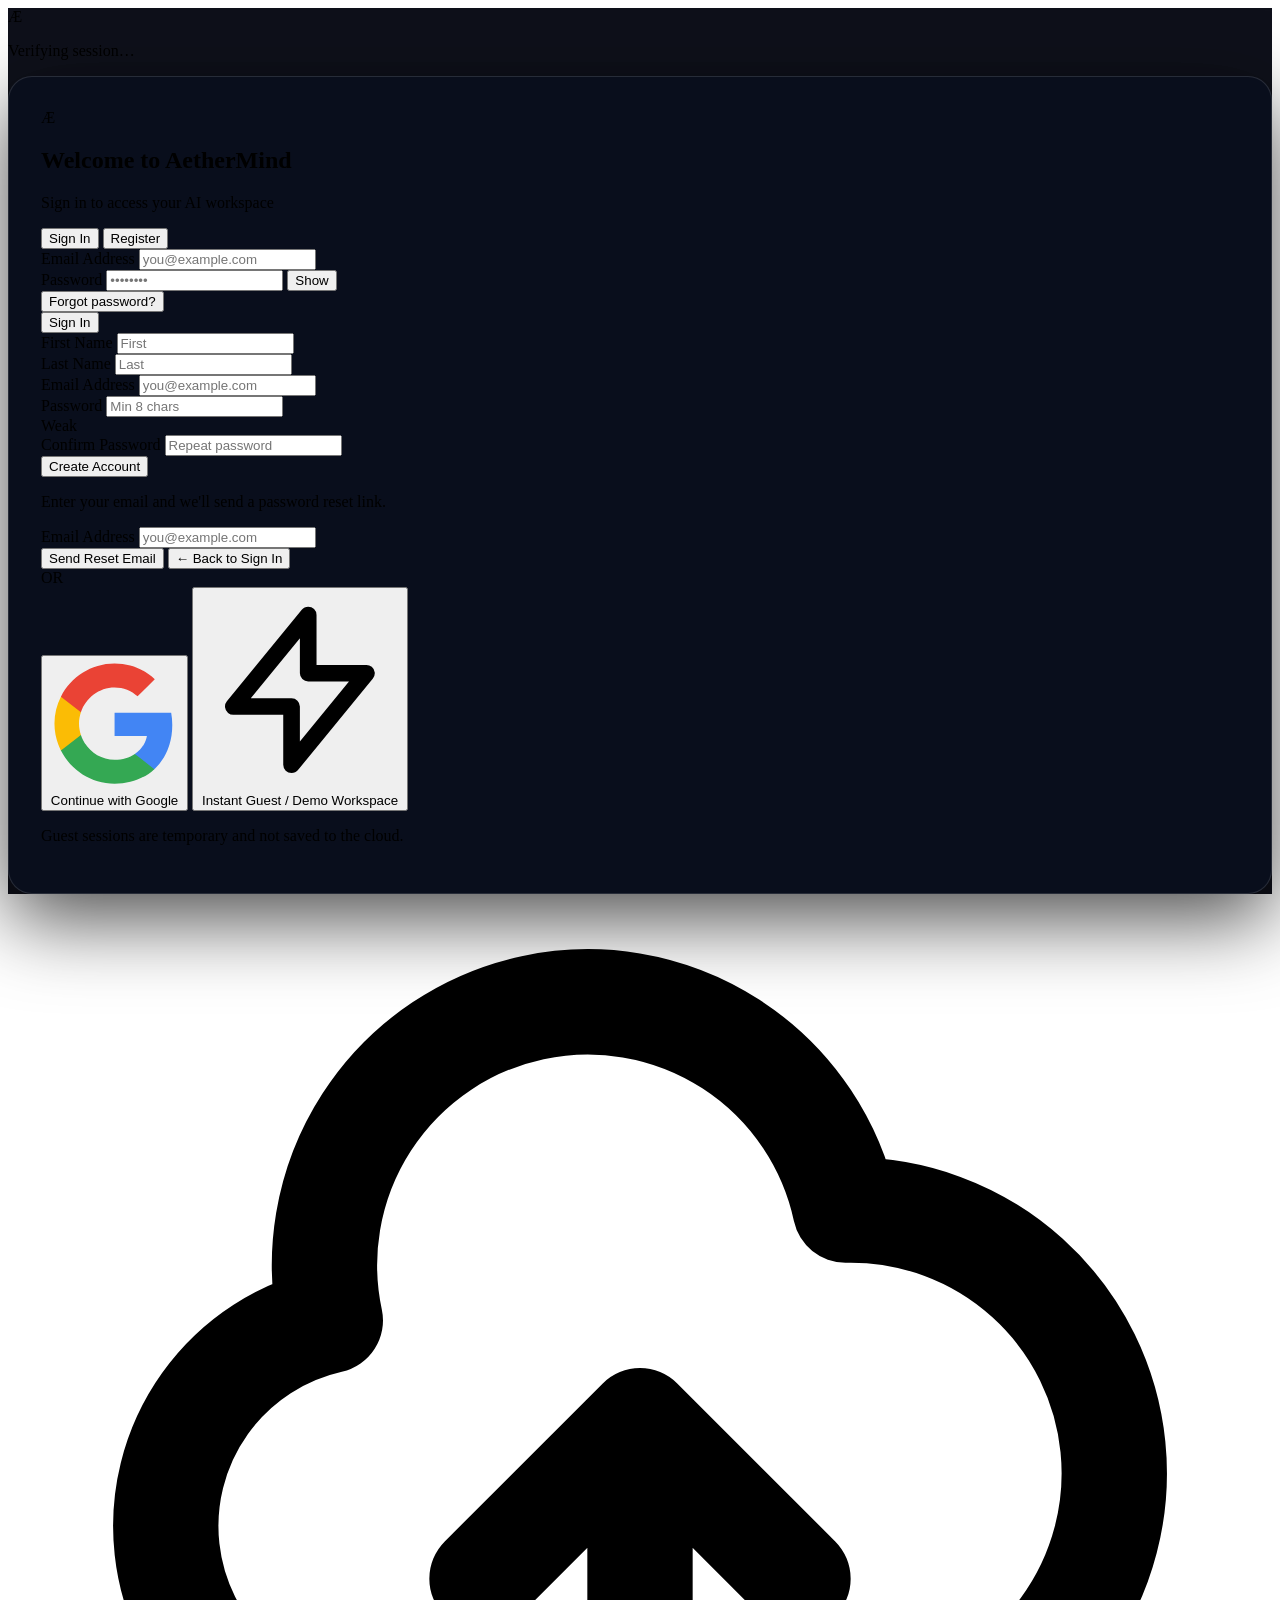
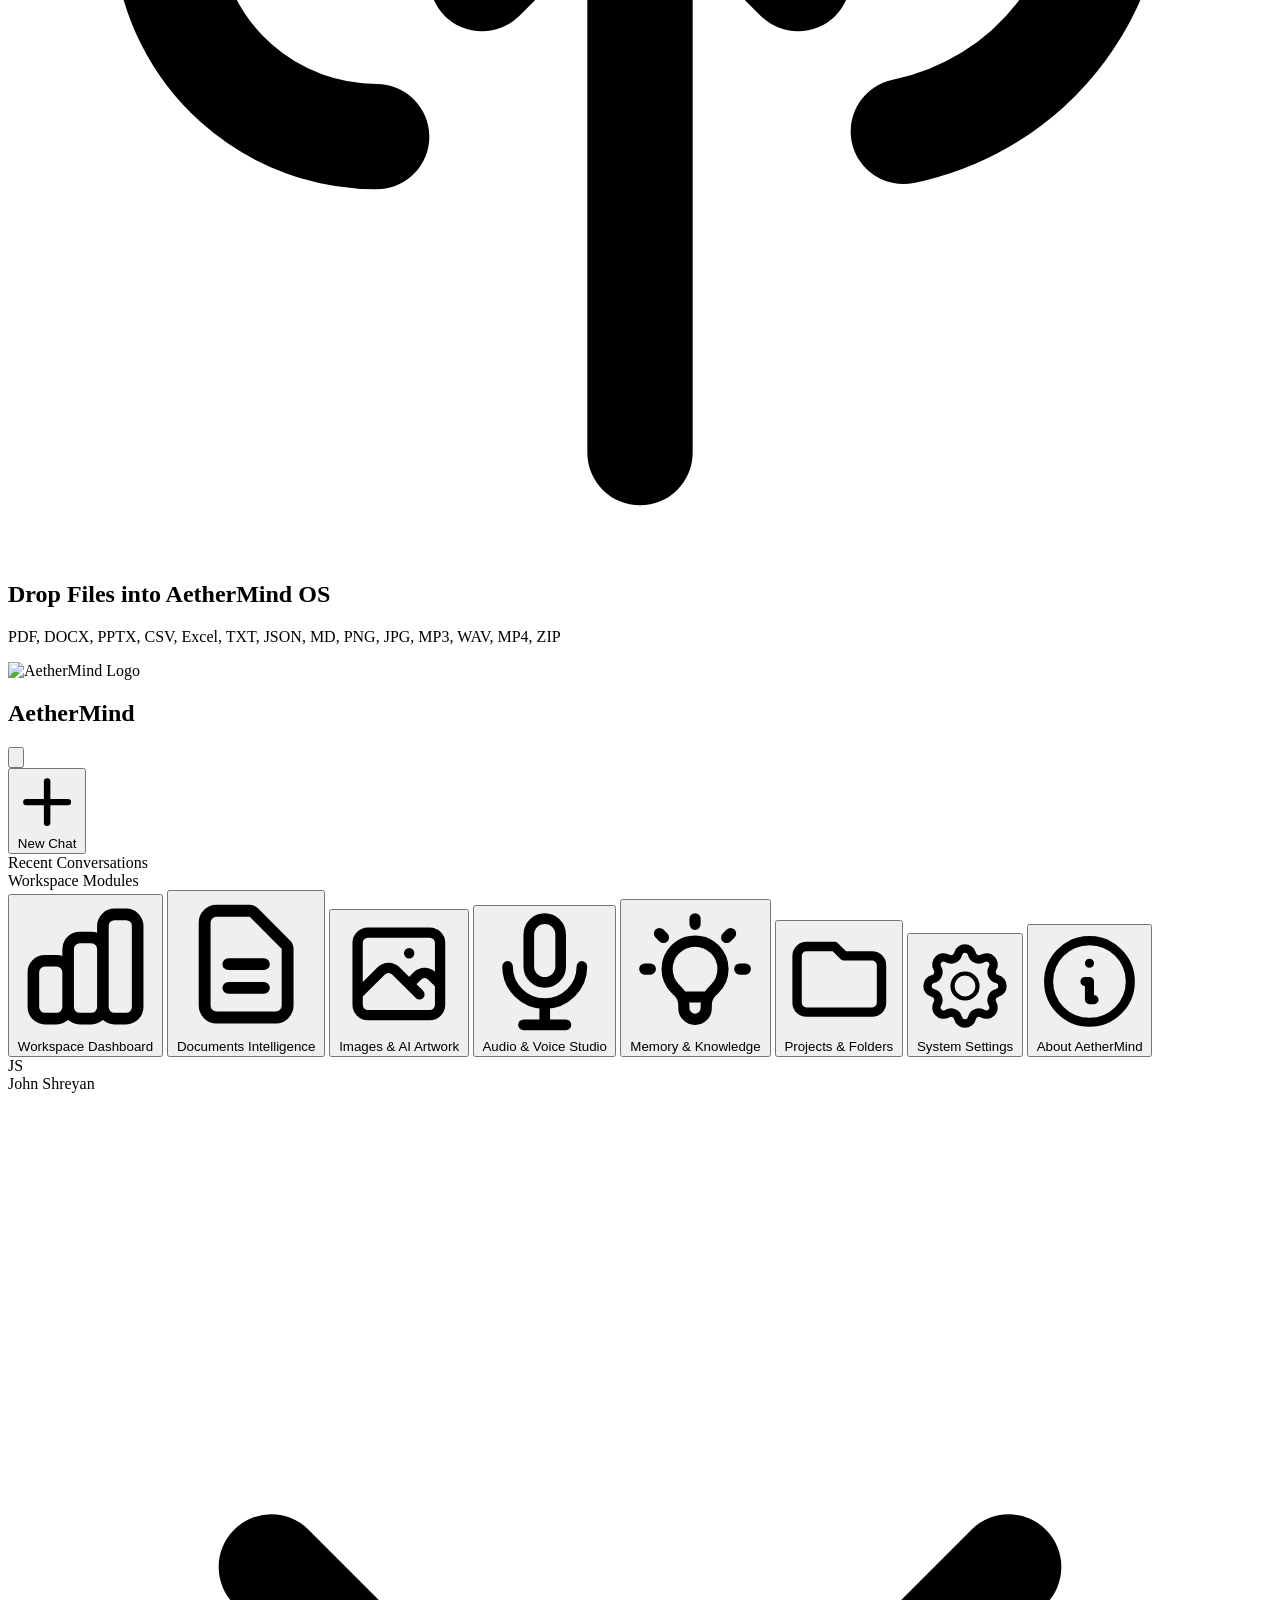
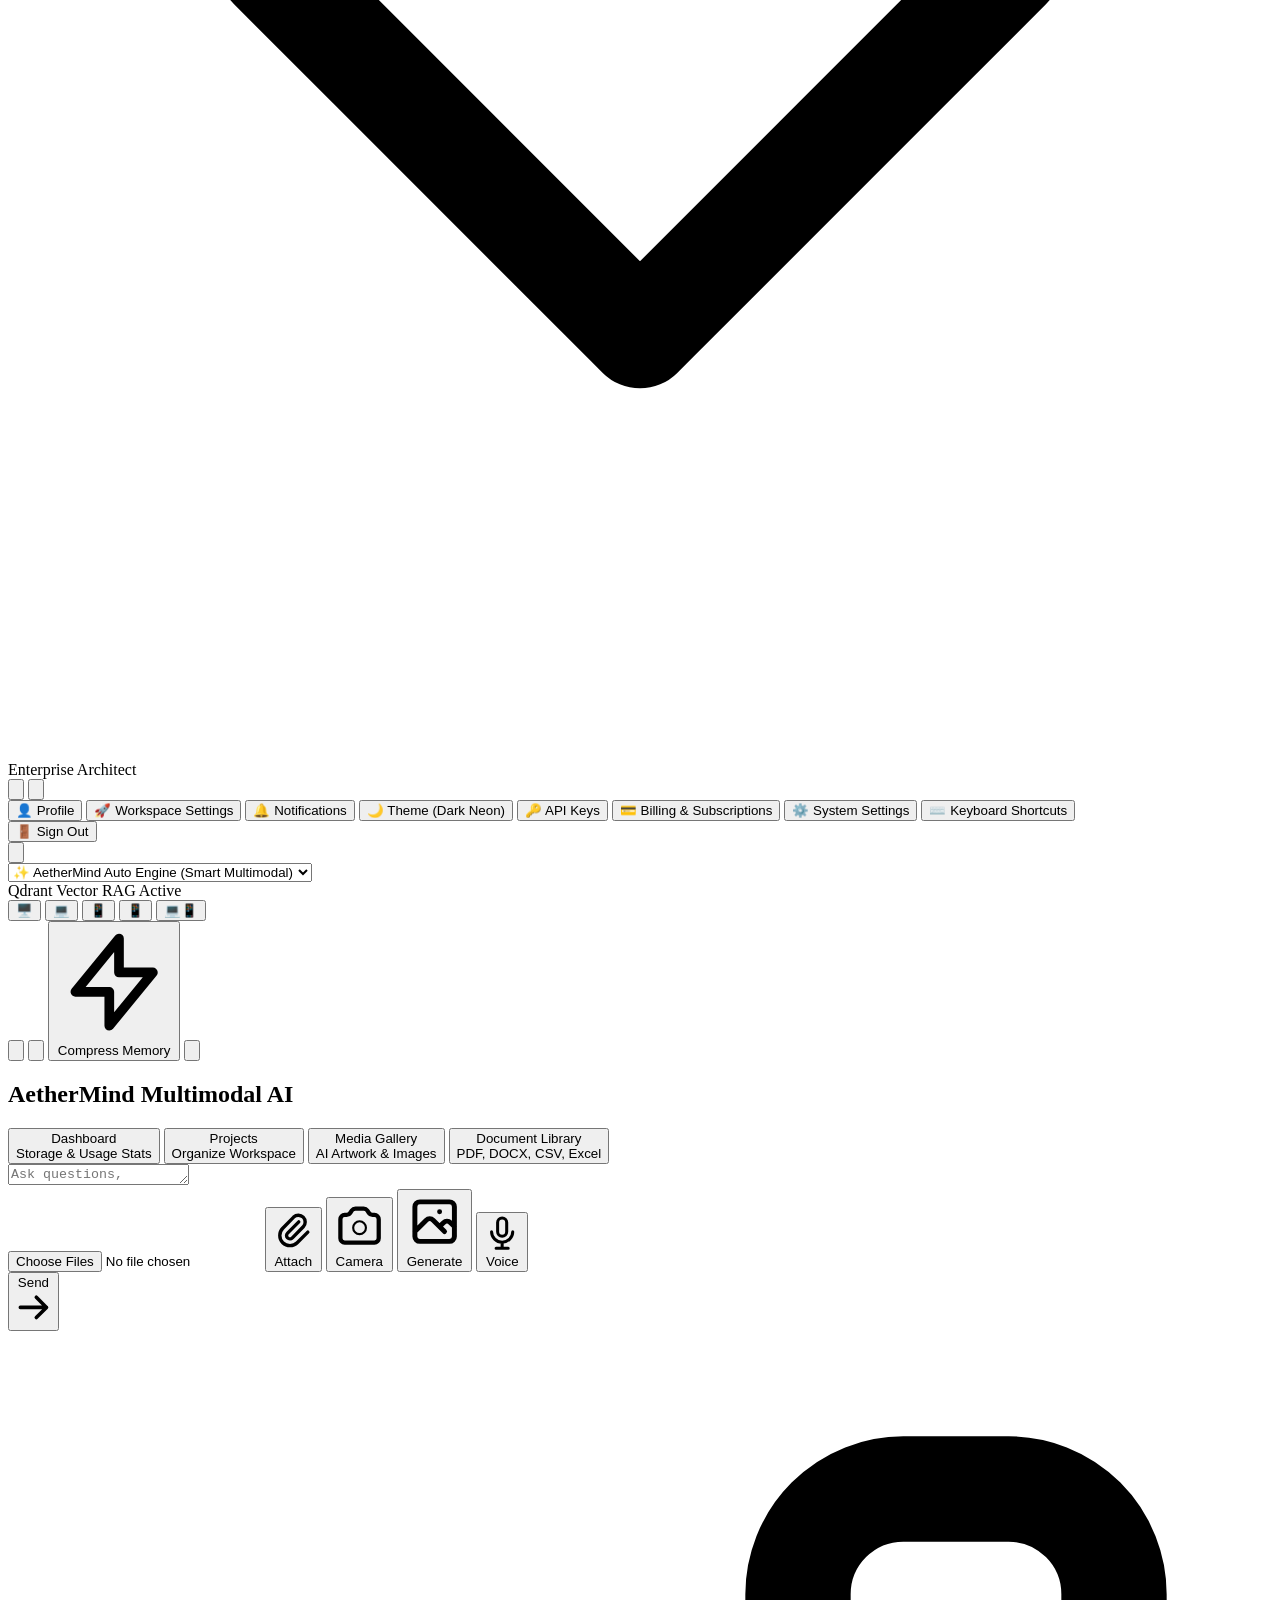
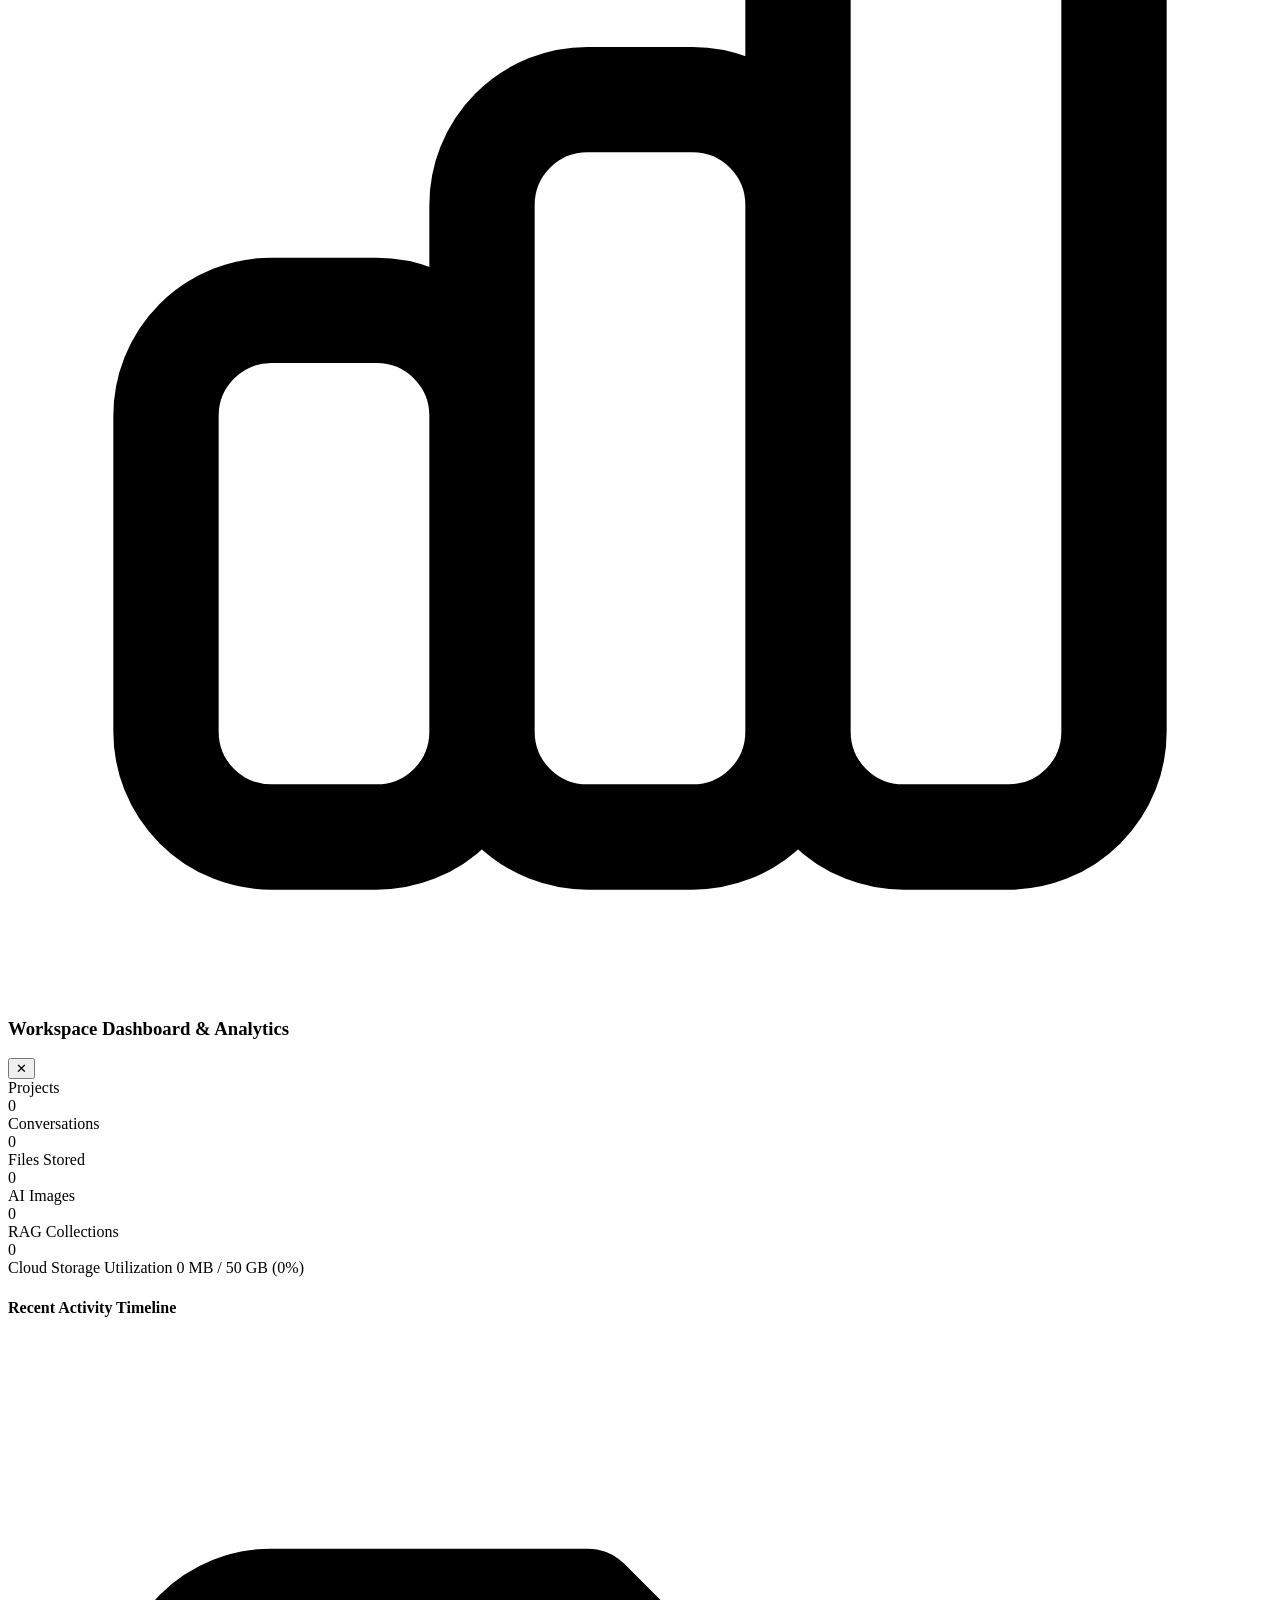
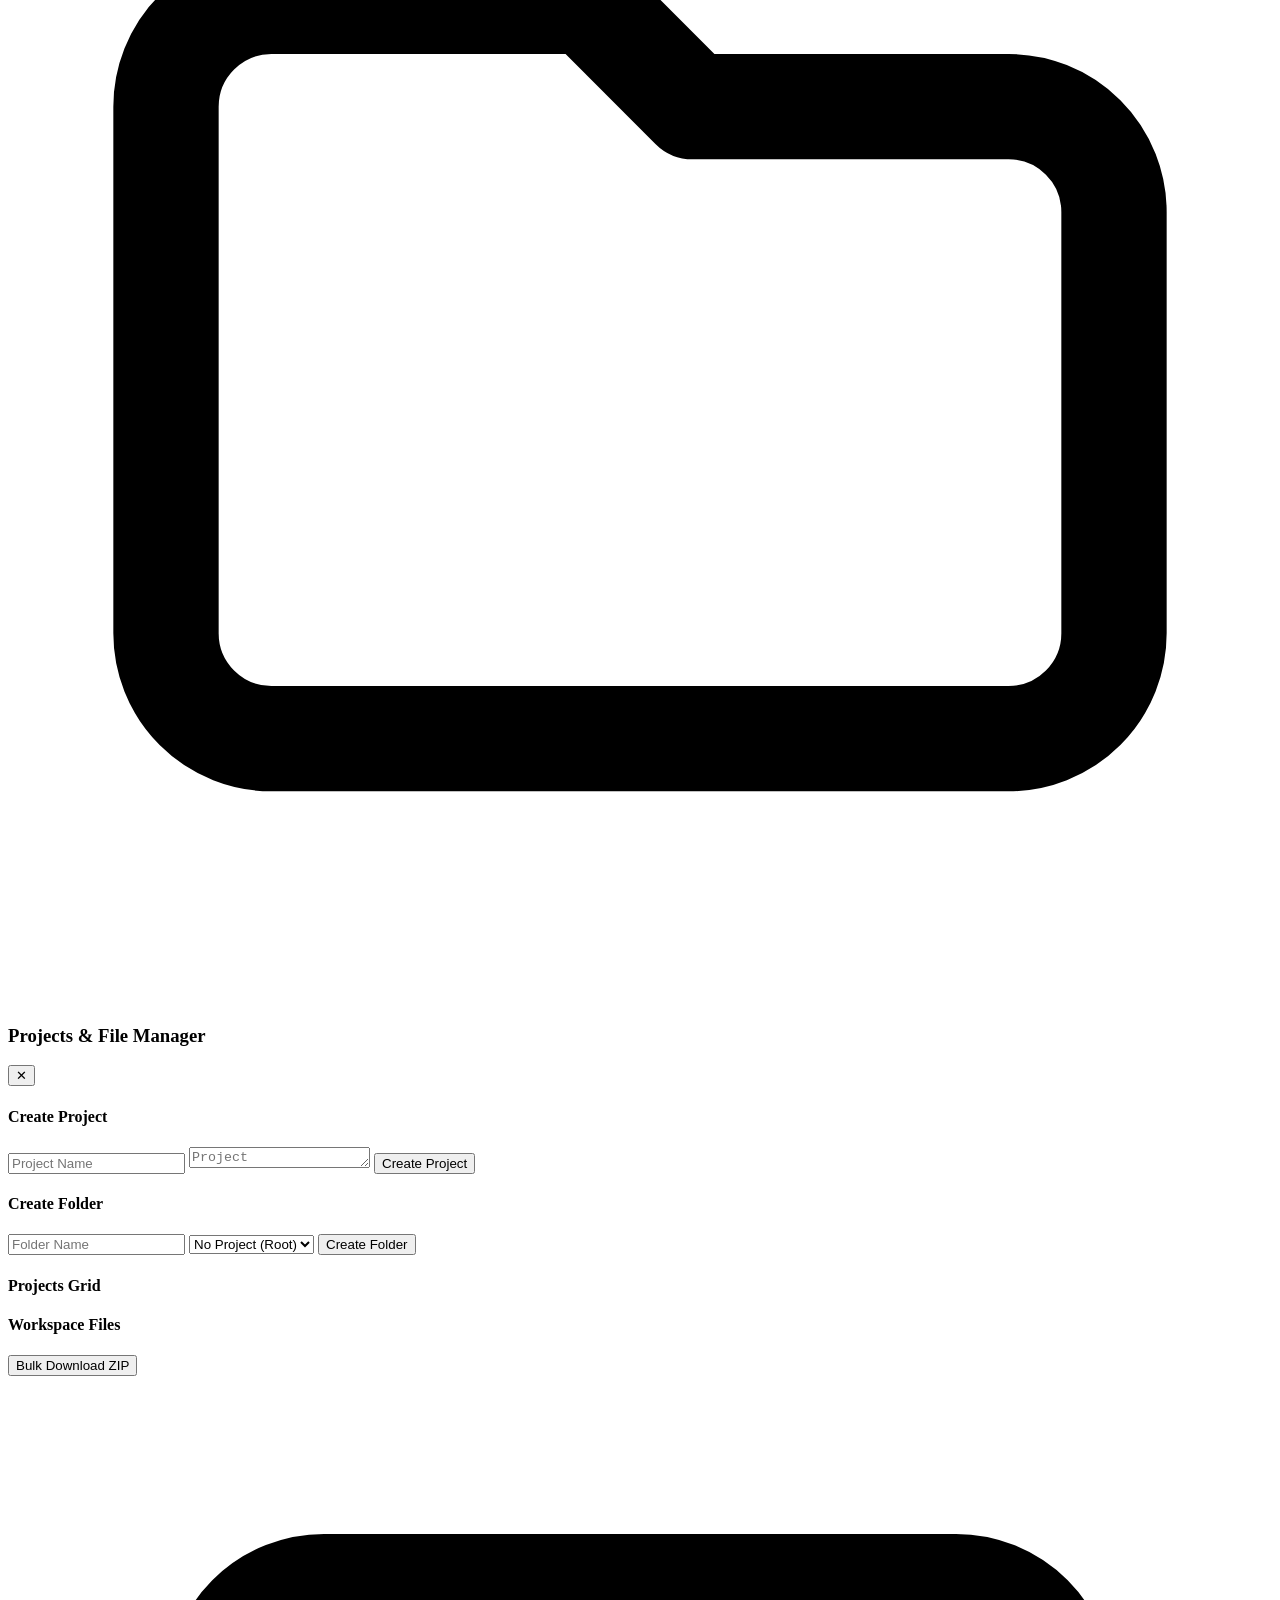
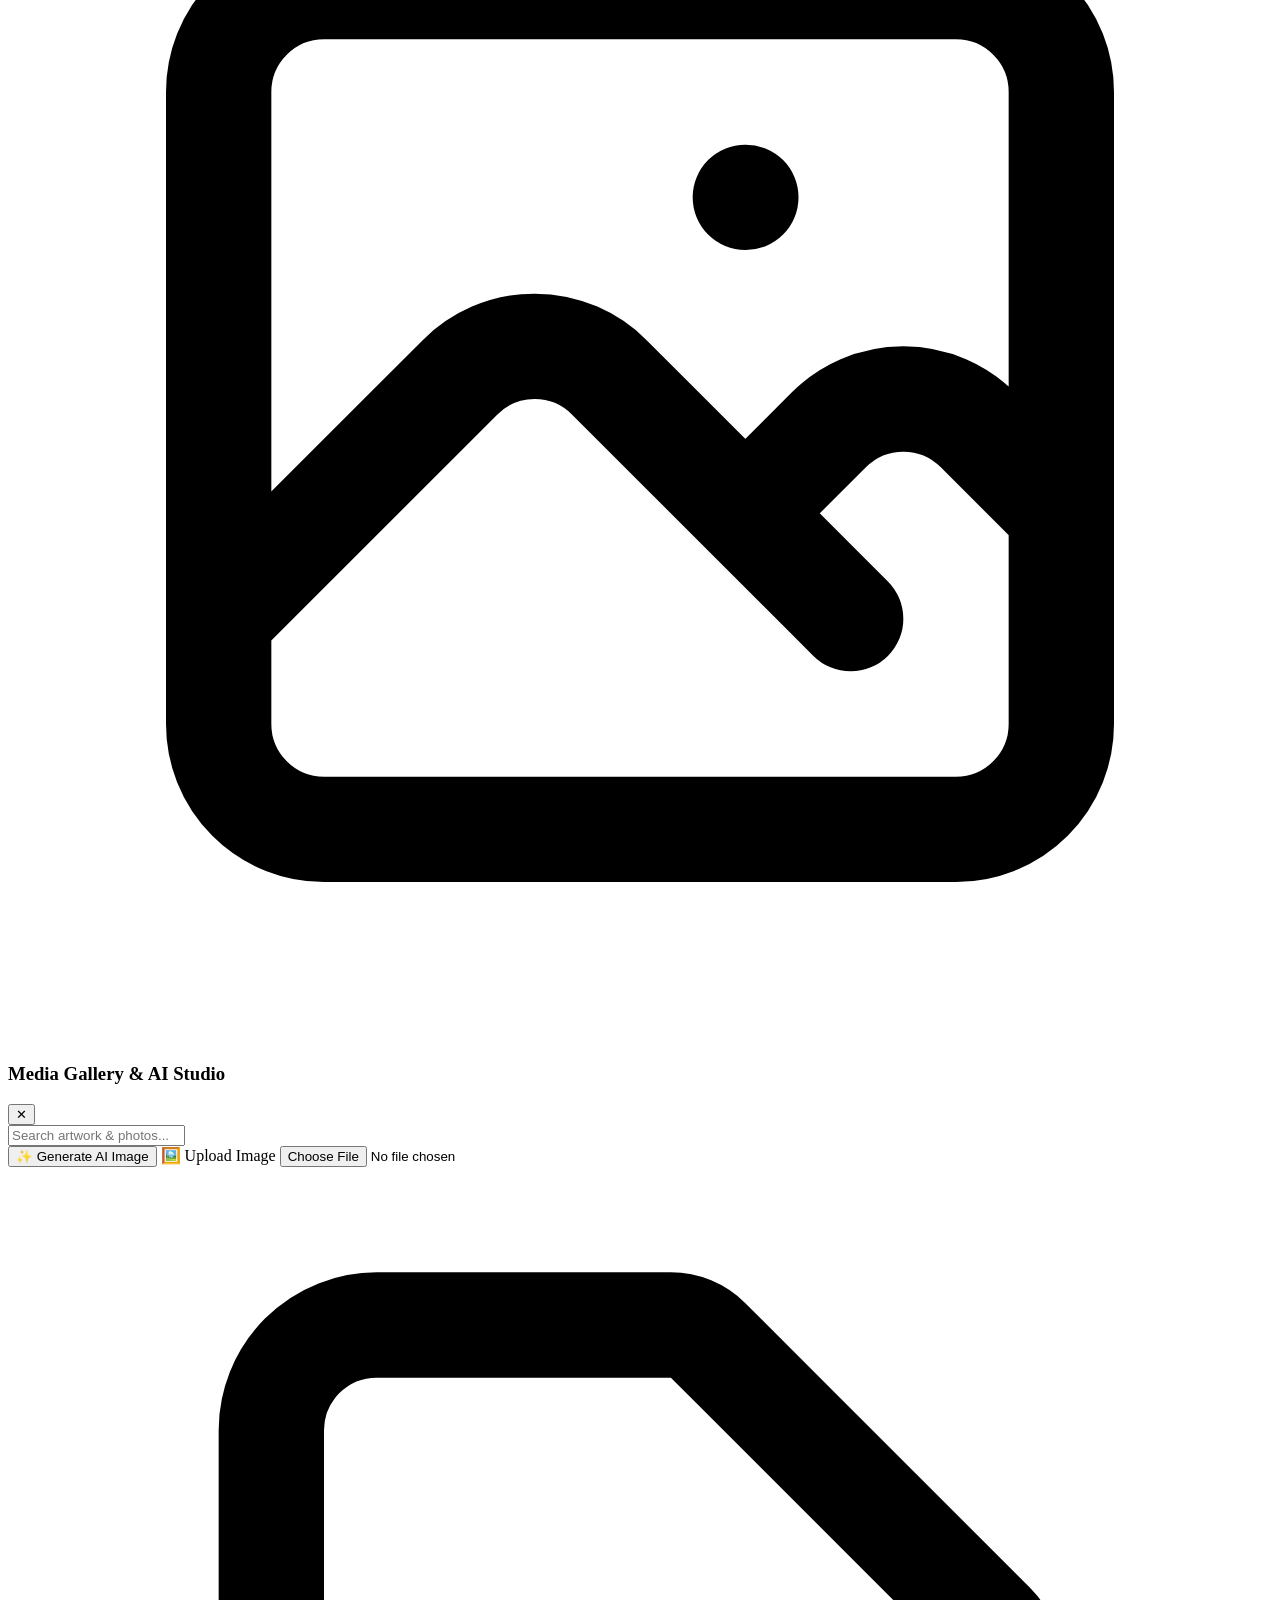
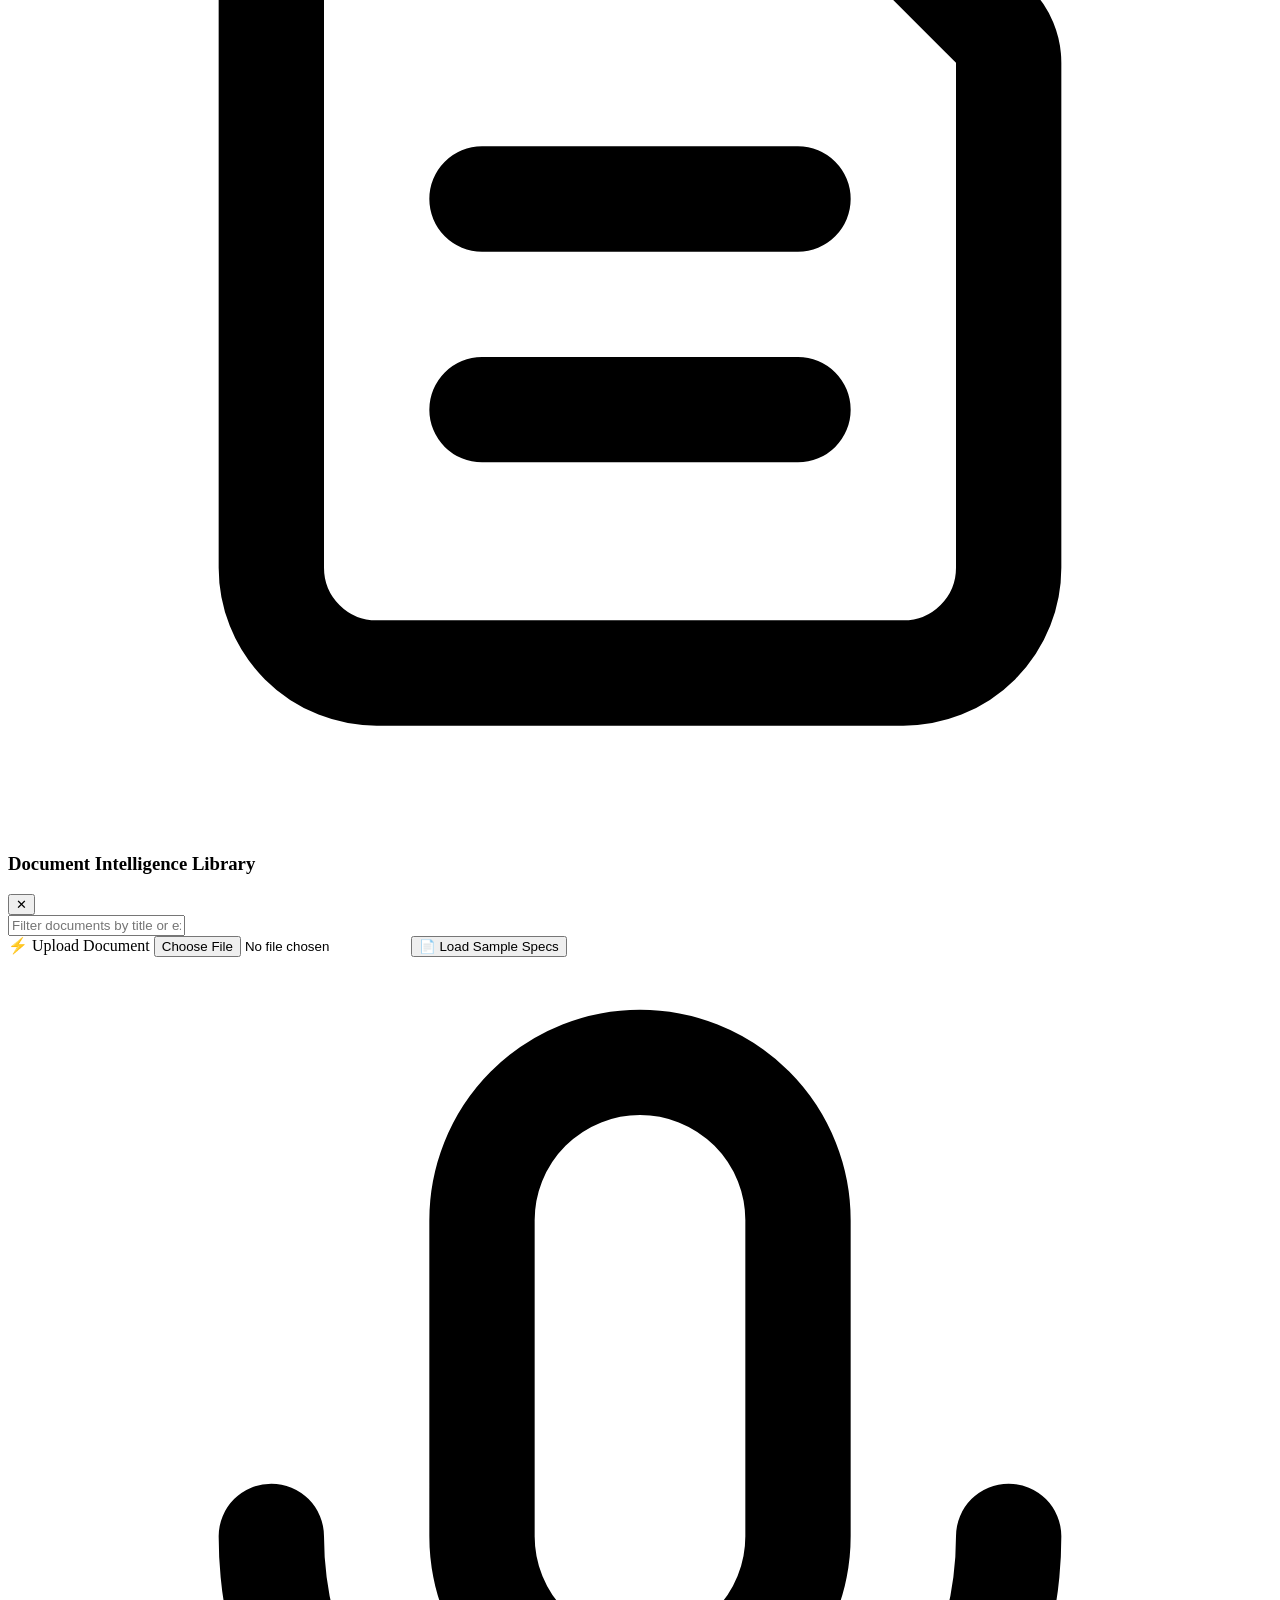
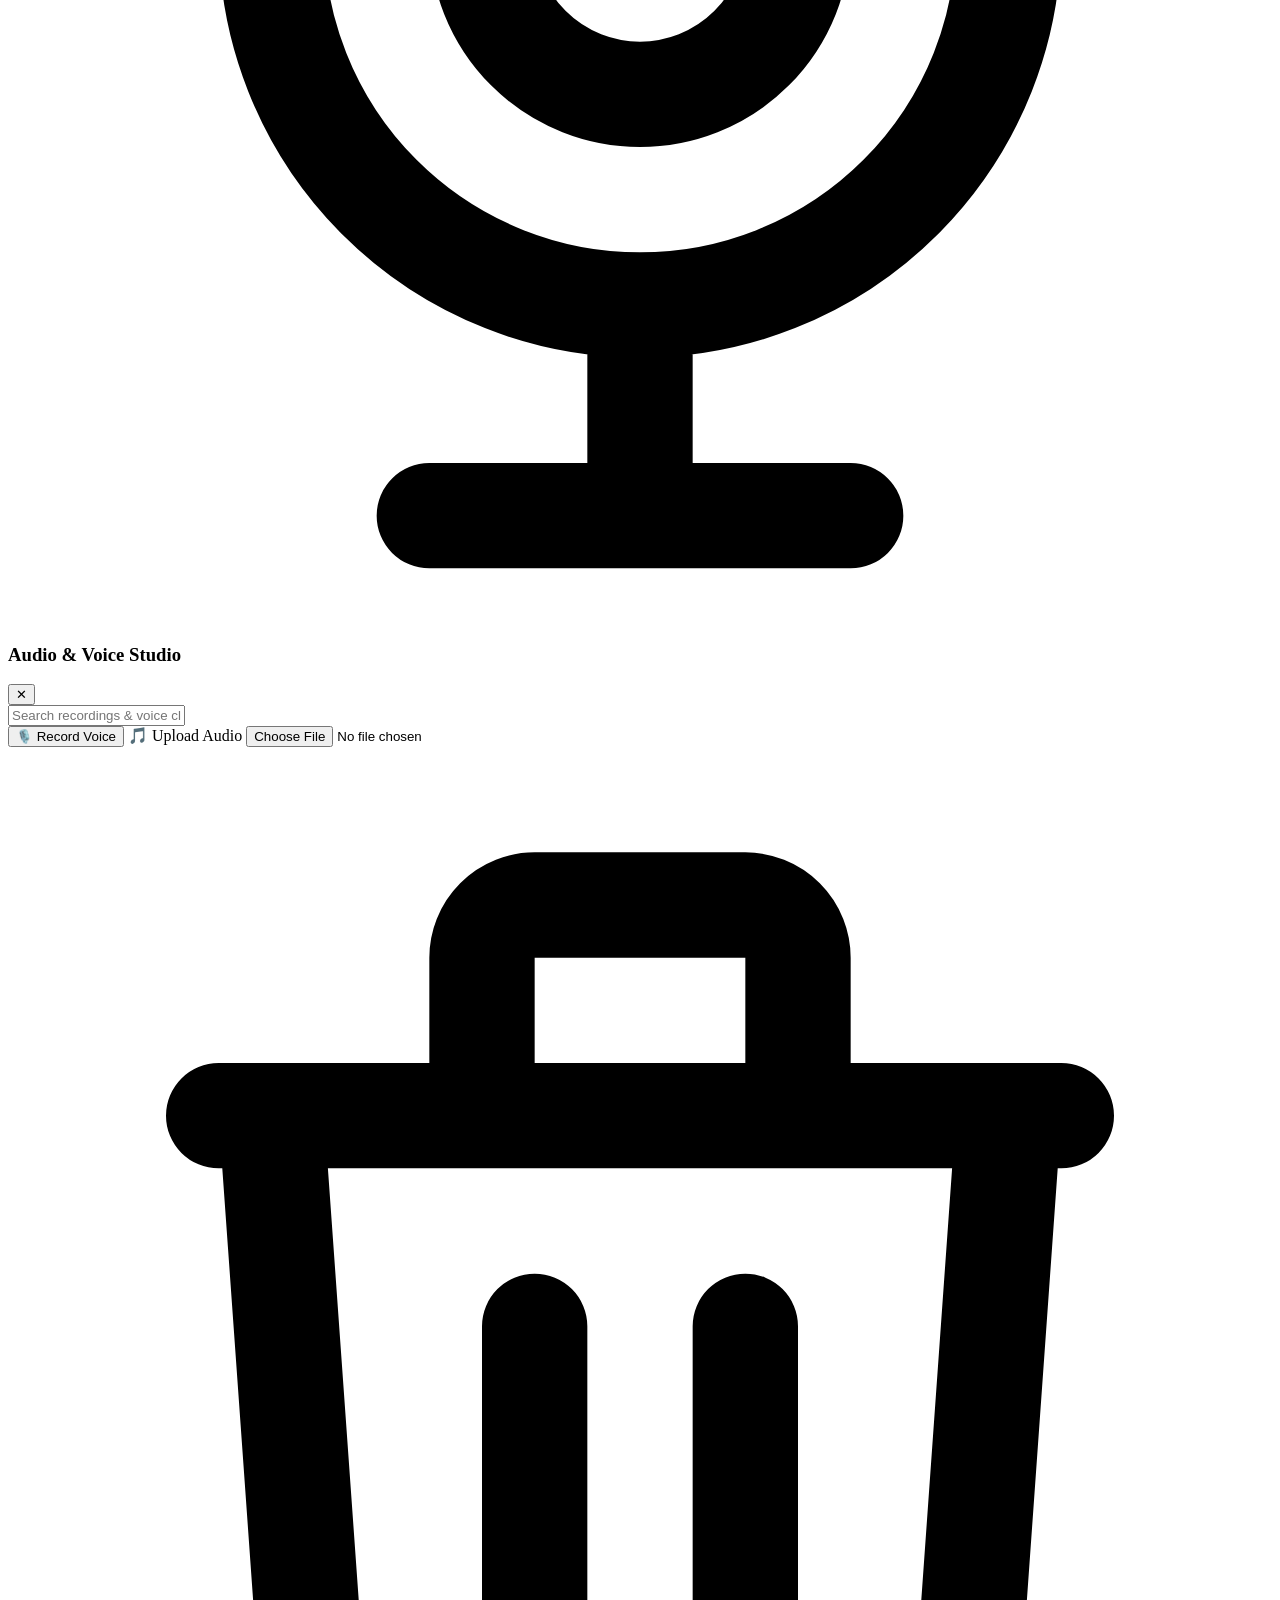
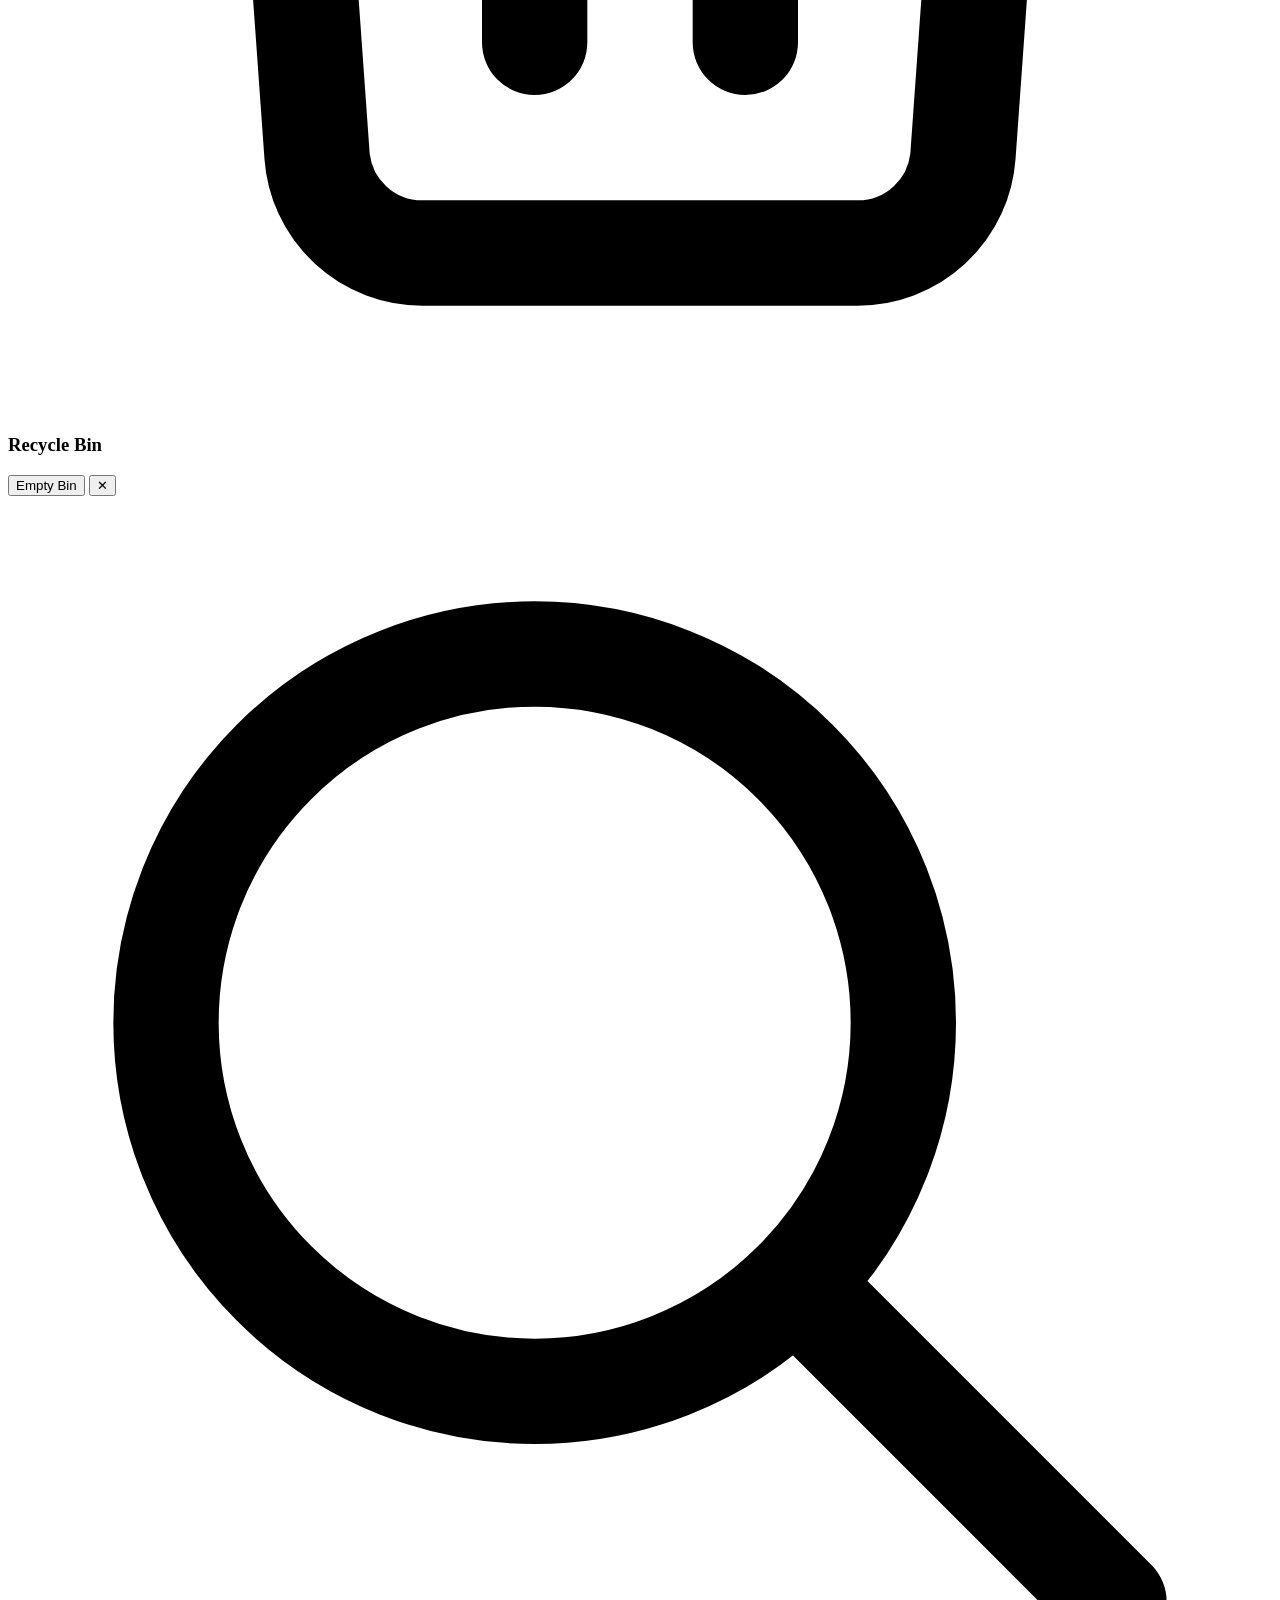
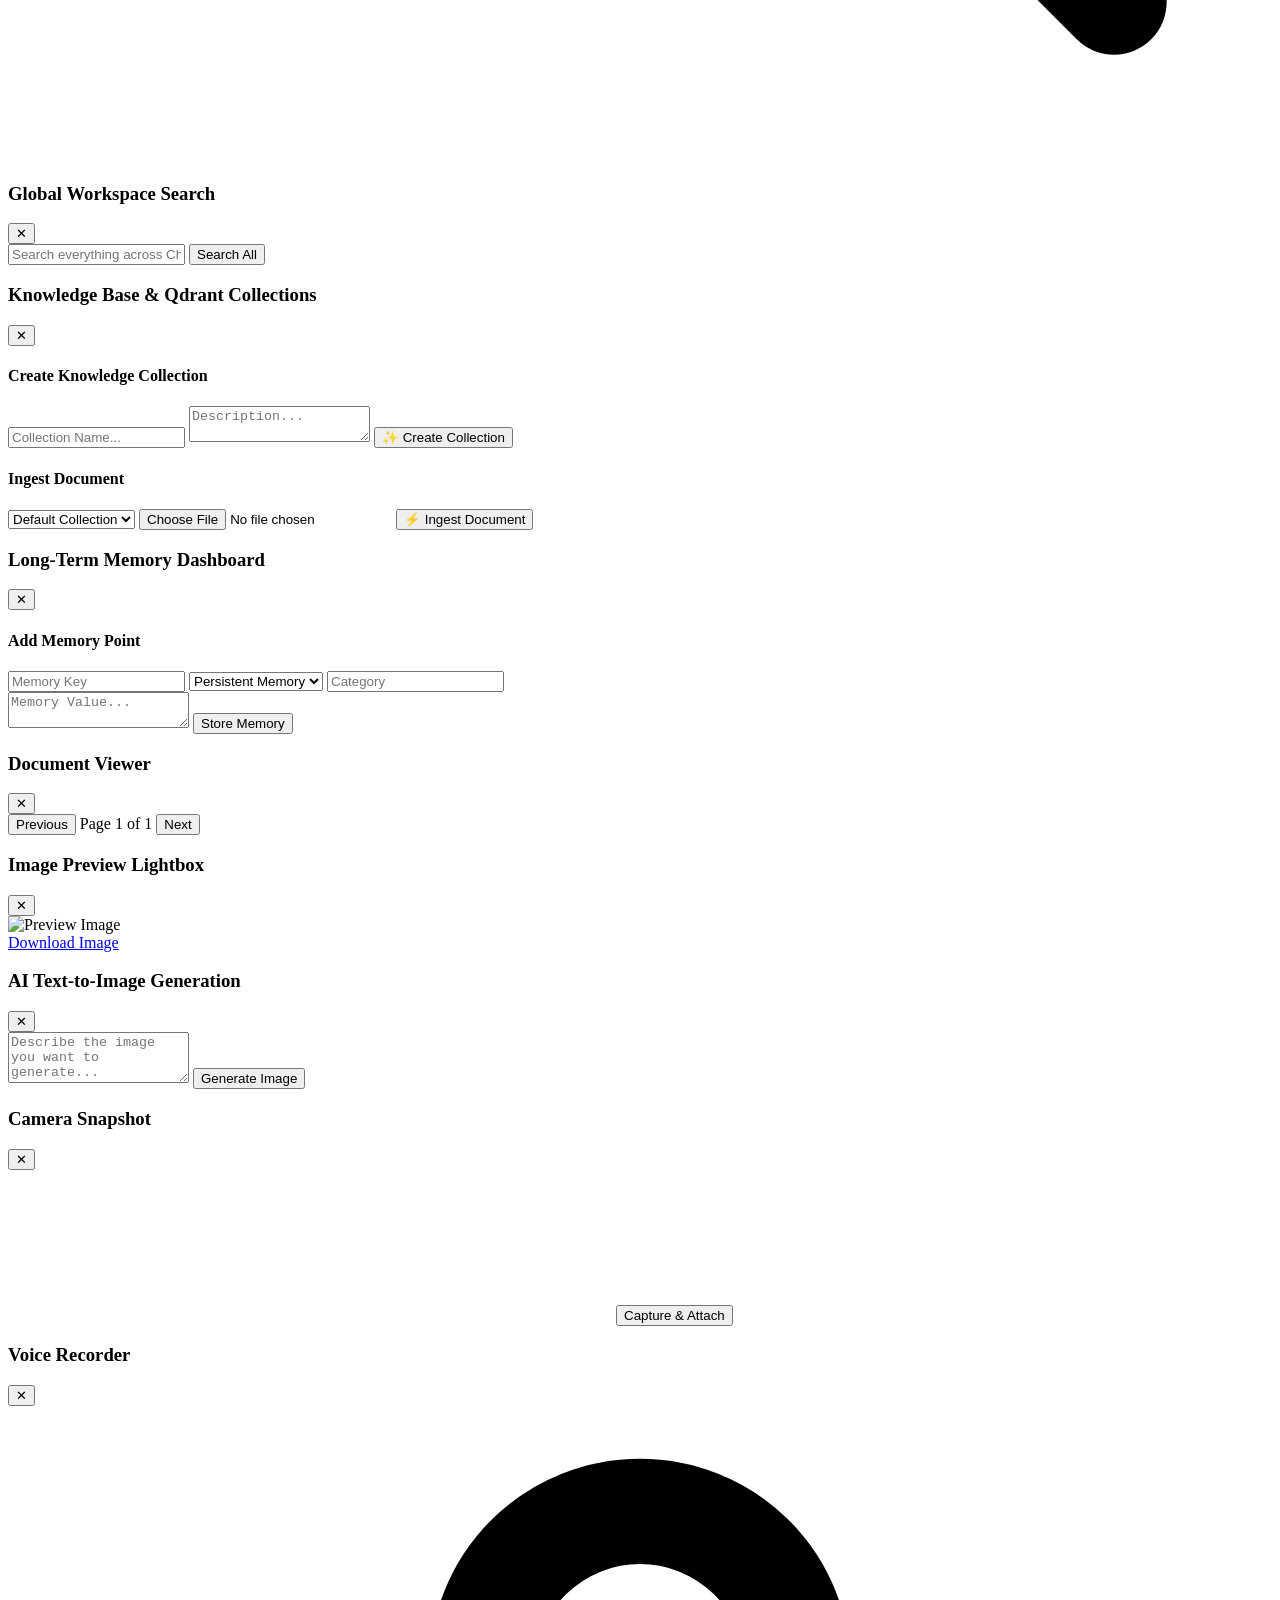
==== app/templates/index.html @ 392015f5 "feat: Firebase auth gate (login-first), remove Cortex OS v4.0 branding, Supabase cloud chat storage," ====
<!DOCTYPE html>
<html lang="en" data-theme="dark">

<head>
    <meta charset="UTF-8">
    <meta name="viewport" content="width=device-width, initial-scale=1.0">
    <title>AetherMind Multimodal AI — Enterprise AI Operating System</title>
    <!-- Favicon & App Icons -->
    <link rel="icon" type="image/x-icon" href="/static/favicon.ico">
    <link rel="icon" type="image/png" sizes="32x32" href="/static/img/favicon.png">
    <link rel="apple-touch-icon" sizes="180x180" href="/static/img/apple-touch-icon.png">
    <!-- Tailwind CSS CDN -->
    <script src="https://cdn.tailwindcss.com"></script>
    <link rel="stylesheet" href="/static/css/styles.css">
    <!-- Firebase Authentication SDK v10 -->
    <script src="https://www.gstatic.com/firebasejs/10.8.0/firebase-app-compat.js"></script>
    <script src="https://www.gstatic.com/firebasejs/10.8.0/firebase-auth-compat.js"></script>
    <!-- Supabase JS Client (for cloud chat storage) -->
    <script src="https://cdn.jsdelivr.net/npm/@supabase/supabase-js@2"></script>
    <script>
        (function () {
            const firebaseConfig = {
                apiKey: "AIzaSyCdemmCjPLZpOjyi9kahAE19TmKmkpFABs",
                authDomain: "aethermind-multi-modal-ai.firebaseapp.com",
                projectId: "aethermind-multi-modal-ai",
                storageBucket: "aethermind-multi-modal-ai.firebasestorage.app",
                messagingSenderId: "471859893946",
                appId: "1:471859893946:web:561069de250f2606ec9483",
                measurementId: "G-BWG2NJMMFK"
            };
            if (window.firebase) {
                try {
                    if (!window.firebase.apps.length) {
                        window.firebase.initializeApp(firebaseConfig);
                    }
                } catch (e) { }
            }
            // Initialize Supabase client globally
            try {
                const SUPABASE_URL = "https://zxwzlxamaymrzfcrdalb.supabase.co";
                const SUPABASE_ANON_KEY = "eyJhbGciOiJIUzI1NiIsInR5cCI6IkpXVCJ9.eyJpc3MiOiJzdXBhYmFzZSIsInJlZiI6Inp4d3pseGFtYXltcnpmY3JkYWxiIiwicm9sZSI6ImFub24iLCJpYXQiOjE3NDMyNjI0MDMsImV4cCI6MjA1ODgzODQwM30.CQiDDgVBvNFi5drBWxjcO1n7FuJDQ_dPjPwz64iiWIc";
                if (window.supabase) {
                    window._aetherSupabase = window.supabase.createClient(SUPABASE_URL, SUPABASE_ANON_KEY);
                }
            } catch (e) { console.warn('Supabase init error:', e); }
        })();
    </script>
</head>

<body class="bg-[#070913] text-white font-sans antialiased overflow-hidden flex h-screen w-screen relative p-3 gap-3">

    <!-- Background Wallpaper & Glass Dark Overlay -->
    <div class="app-background-layer"></div>
    <div class="app-background-overlay"></div>

    <!-- Toast Notification Container -->
    <div id="toast-container" class="fixed top-5 right-5 z-[9999] flex flex-col space-y-3 pointer-events-none max-w-sm">
    </div>

    <!-- =========================================================================
         FIREBASE AUTH GATE — Blocks entire app until authentication confirmed
         ========================================================================= -->
    <div id="auth-gate" class="fixed inset-0 z-[9990] flex items-center justify-center p-4"
        style="background: rgba(7,9,19,0.97); backdrop-filter: blur(32px);">
        <!-- Wallpaper layers inside gate too -->
        <div class="app-background-layer" style="opacity:0.3;"></div>
        <div class="app-background-overlay" style="opacity:0.5;"></div>

        <div class="relative z-10 w-full max-w-md">
            <!-- Auth checking spinner (shown during firebase check) -->
            <div id="auth-gate-checking" class="text-center space-y-4">
                <div
                    class="w-16 h-16 mx-auto rounded-2xl bg-gradient-to-tr from-[#3ABEFF] to-[#6D5DF6] flex items-center justify-center shadow-2xl animate-pulse">
                    <span class="text-3xl font-bold text-white">Æ</span>
                </div>
                <p class="text-sm text-slate-400 font-mono">Verifying session…</p>
            </div>

            <!-- Login Panel (hidden until firebase check completes without user) -->
            <div id="auth-gate-panel" class="hidden"
                style="background:rgba(10,15,30,0.85);border:1px solid rgba(255,255,255,0.12);border-radius:24px;padding:2rem;box-shadow:0 25px 80px rgba(0,0,0,0.7);">

                <!-- Brand -->
                <div class="text-center mb-6 space-y-2">
                    <div
                        class="w-14 h-14 mx-auto rounded-2xl bg-gradient-to-tr from-[#3ABEFF] to-[#6D5DF6] flex items-center justify-center shadow-xl">
                        <span class="text-2xl font-bold text-white">Æ</span>
                    </div>
                    <h2 class="text-2xl font-bold text-white tracking-tight">Welcome to AetherMind</h2>
                    <p class="text-xs text-slate-400">Sign in to access your AI workspace</p>
                </div>

                <!-- Error box -->
                <div id="gate-error-box"
                    class="hidden mb-4 p-3 rounded-xl bg-red-500/10 border border-red-500/30 text-red-400 text-xs">
                </div>

                <!-- Login/Register view toggle tabs -->
                <div class="flex mb-5 bg-white/5 rounded-xl p-1 gap-1">
                    <button id="gate-tab-login"
                        class="flex-1 py-2 text-xs font-semibold rounded-lg bg-[#3ABEFF]/20 text-[#3ABEFF] border border-[#3ABEFF]/30 transition">Sign
                        In</button>
                    <button id="gate-tab-register"
                        class="flex-1 py-2 text-xs font-semibold rounded-lg text-slate-400 hover:text-white hover:bg-white/10 transition">Register</button>
                </div>

                <!-- LOGIN FORM -->
                <form id="gate-login-form" class="space-y-3">
                    <div>
                        <label class="block text-xs font-semibold text-slate-300 mb-1">Email Address</label>
                        <input type="email" id="gate-login-email" required autocomplete="email"
                            placeholder="you@example.com"
                            class="w-full px-4 py-2.5 rounded-xl bg-white/5 border border-white/15 text-white text-sm placeholder-slate-500 focus:outline-none focus:border-[#3ABEFF] transition">
                    </div>
                    <div class="relative">
                        <label class="block text-xs font-semibold text-slate-300 mb-1">Password</label>
                        <input type="password" id="gate-login-password" required autocomplete="current-password"
                            placeholder="••••••••"
                            class="w-full px-4 py-2.5 rounded-xl bg-white/5 border border-white/15 text-white text-sm placeholder-slate-500 focus:outline-none focus:border-[#3ABEFF] transition pr-16">
                        <button type="button" id="gate-toggle-password"
                            class="absolute right-3 bottom-2.5 text-xs text-slate-400 hover:text-white transition font-medium">Show</button>
                    </div>
                    <div class="text-right">
                        <button type="button" id="gate-forgot-btn" class="text-xs text-[#3ABEFF] hover:underline">Forgot
                            password?</button>
                    </div>
                    <button type="submit" id="gate-login-submit"
                        class="w-full py-3 rounded-xl bg-gradient-to-r from-[#3ABEFF] to-[#6D5DF6] text-white text-sm font-bold hover:opacity-90 transition shadow-lg shadow-[#3ABEFF]/20">
                        Sign In
                    </button>
                </form>

                <!-- REGISTER FORM (hidden by default) -->
                <form id="gate-register-form" class="hidden space-y-3">
                    <div class="grid grid-cols-2 gap-3">
                        <div>
                            <label class="block text-xs font-semibold text-slate-300 mb-1">First Name</label>
                            <input type="text" id="gate-reg-fname" required placeholder="First"
                                class="w-full px-4 py-2.5 rounded-xl bg-white/5 border border-white/15 text-white text-sm placeholder-slate-500 focus:outline-none focus:border-[#3ABEFF] transition">
                        </div>
                        <div>
                            <label class="block text-xs font-semibold text-slate-300 mb-1">Last Name</label>
                            <input type="text" id="gate-reg-lname" required placeholder="Last"
                                class="w-full px-4 py-2.5 rounded-xl bg-white/5 border border-white/15 text-white text-sm placeholder-slate-500 focus:outline-none focus:border-[#3ABEFF] transition">
                        </div>
                    </div>
                    <div>
                        <label class="block text-xs font-semibold text-slate-300 mb-1">Email Address</label>
                        <input type="email" id="gate-reg-email" required autocomplete="email"
                            placeholder="you@example.com"
                            class="w-full px-4 py-2.5 rounded-xl bg-white/5 border border-white/15 text-white text-sm placeholder-slate-500 focus:outline-none focus:border-[#3ABEFF] transition">
                    </div>
                    <div>
                        <label class="block text-xs font-semibold text-slate-300 mb-1">Password</label>
                        <input type="password" id="gate-reg-password" required placeholder="Min 8 chars"
                            class="w-full px-4 py-2.5 rounded-xl bg-white/5 border border-white/15 text-white text-sm placeholder-slate-500 focus:outline-none focus:border-[#3ABEFF] transition">
                        <!-- Password Strength Bar -->
                        <div class="mt-1.5 flex items-center space-x-2">
                            <div class="flex-1 bg-white/10 h-1 rounded-full overflow-hidden">
                                <div id="gate-pass-strength-bar"
                                    class="bg-red-500 h-full w-0 transition-all duration-300"></div>
                            </div>
                            <span id="gate-pass-strength-label"
                                class="text-xs text-red-400 font-semibold w-14 text-right">Weak</span>
                        </div>
                    </div>
                    <div>
                        <label class="block text-xs font-semibold text-slate-300 mb-1">Confirm Password</label>
                        <input type="password" id="gate-reg-confirm" required placeholder="Repeat password"
                            class="w-full px-4 py-2.5 rounded-xl bg-white/5 border border-white/15 text-white text-sm placeholder-slate-500 focus:outline-none focus:border-[#3ABEFF] transition">
                    </div>
                    <button type="submit" id="gate-register-submit"
                        class="w-full py-3 rounded-xl bg-gradient-to-r from-[#22C55E] to-[#3ABEFF] text-white text-sm font-bold hover:opacity-90 transition shadow-lg shadow-[#22C55E]/20">
                        Create Account
                    </button>
                </form>

                <!-- Forgot Password Form -->
                <form id="gate-forgot-form" class="hidden space-y-3">
                    <p class="text-xs text-slate-400">Enter your email and we'll send a password reset link.</p>
                    <div>
                        <label class="block text-xs font-semibold text-slate-300 mb-1">Email Address</label>
                        <input type="email" id="gate-forgot-email" required placeholder="you@example.com"
                            class="w-full px-4 py-2.5 rounded-xl bg-white/5 border border-white/15 text-white text-sm placeholder-slate-500 focus:outline-none focus:border-[#3ABEFF] transition">
                    </div>
                    <button type="submit" id="gate-forgot-submit"
                        class="w-full py-3 rounded-xl bg-gradient-to-r from-[#3ABEFF] to-[#6D5DF6] text-white text-sm font-bold hover:opacity-90 transition">
                        Send Reset Email
                    </button>
                    <button type="button" id="gate-forgot-back"
                        class="w-full py-2 text-xs text-slate-400 hover:text-white transition">← Back to Sign
                        In</button>
                </form>

                <!-- Divider -->
                <div class="flex items-center my-4 gap-3">
                    <div class="flex-1 h-px bg-white/10"></div>
                    <span class="text-xs text-slate-500 font-mono">OR</span>
                    <div class="flex-1 h-px bg-white/10"></div>
                </div>

                <!-- Google Sign-In -->
                <button id="gate-btn-google" type="button"
                    class="w-full py-2.5 rounded-xl bg-white/5 border border-white/15 text-white text-sm font-semibold hover:bg-white/10 transition flex items-center justify-center space-x-2 mb-3">
                    <svg class="w-4 h-4" viewBox="0 0 24 24">
                        <path fill="#4285F4"
                            d="M22.56 12.25c0-.78-.07-1.53-.2-2.25H12v4.26h5.92c-.26 1.37-1.04 2.53-2.21 3.31v2.77h3.57c2.08-1.92 3.28-4.74 3.28-8.09z" />
                        <path fill="#34A853"
                            d="M12 23c2.97 0 5.46-.98 7.28-2.66l-3.57-2.77c-.98.66-2.23 1.06-3.71 1.06-2.86 0-5.29-1.93-6.16-4.53H2.18v2.84C3.99 20.53 7.7 23 12 23z" />
                        <path fill="#FBBC05"
                            d="M5.84 14.09c-.22-.66-.35-1.36-.35-2.09s.13-1.43.35-2.09V7.07H2.18C1.43 8.55 1 10.22 1 12s.43 3.45 1.18 4.93l3.66-2.84z" />
                        <path fill="#EA4335"
                            d="M12 5.38c1.62 0 3.06.56 4.21 1.64l3.15-3.15C17.45 2.09 14.97 1 12 1 7.7 1 3.99 3.47 2.18 7.07l3.66 2.84c.87-2.6 3.3-4.53 6.16-4.53z" />
                    </svg>
                    <span>Continue with Google</span>
                </button>

                <!-- Guest Mode -->
                <button id="gate-btn-guest" type="button"
                    class="w-full py-2.5 rounded-xl bg-[#6D5DF6]/10 border border-[#6D5DF6]/30 text-[#A78BFA] text-sm font-semibold hover:bg-[#6D5DF6]/20 transition flex items-center justify-center space-x-2">
                    <svg class="w-4 h-4" fill="none" stroke="currentColor" viewBox="0 0 24 24">
                        <path stroke-linecap="round" stroke-linejoin="round" stroke-width="2"
                            d="M13 10V3L4 14h7v7l9-11h-7z" />
                    </svg>
                    <span>Instant Guest / Demo Workspace</span>
                </button>

                <p class="text-center text-[10px] text-slate-500 mt-4">
                    Guest sessions are temporary and not saved to the cloud.
                </p>
            </div>
        </div>
    </div>
    <!-- END AUTH GATE -->

    <!-- Drag and Drop Fullscreen Overlay -->
    <div id="dropzone-overlay"
        class="fixed inset-0 bg-[#070913]/90 backdrop-blur-xl z-50 border-2 border-dashed border-[#3ABEFF] flex flex-col items-center justify-center space-y-4 hidden transition-all duration-300 rounded-3xl">
        <div
            class="w-20 h-20 rounded-full bg-[#3ABEFF]/20 flex items-center justify-center text-[#3ABEFF] animate-bounce shadow-lg shadow-[#3ABEFF]/30">
            <svg class="w-10 h-10" fill="none" stroke="currentColor" viewBox="0 0 24 24">
                <path stroke-linecap="round" stroke-linejoin="round" stroke-width="2"
                    d="M7 16a4 4 0 01-.88-7.903A5 5 0 1115.9 6L16 6a5 5 0 011 9.9M15 13l-3-3m0 0l-3 3m3-3v12" />
            </svg>
        </div>
        <h2 class="text-2xl font-heading font-bold text-white tracking-wide">Drop Files into AetherMind OS</h2>
        <p class="text-[#B7C2D8] text-sm font-medium">PDF, DOCX, PPTX, CSV, Excel, TXT, JSON, MD, PNG, JPG, MP3, WAV,
            MP4, ZIP</p>
    </div>

    <!-- =========================================================================
         1. FLOATING GLASS SIDEBAR NAVIGATION (280px)
         ========================================================================= -->
    <aside id="sidebar"
        class="w-[280px] h-full glass-panel flex flex-col transition-all duration-300 z-30 shrink-0 relative overflow-hidden">

        <!-- Sidebar Header & Brand Logo -->
        <div class="h-16 flex items-center justify-between px-5 border-b border-white/10">
            <div class="flex items-center space-x-3">
                <div
                    class="w-10 h-10 rounded-2xl bg-gradient-to-tr from-[#3ABEFF] to-[#6D5DF6] flex items-center justify-center shadow-lg shadow-[#6D5DF6]/30 overflow-hidden p-0.5 shrink-0">
                    <img src="/static/img/app-icon.png?v=circular_a_v10" alt="AetherMind Logo"
                        class="w-full h-full object-cover rounded-xl">
                </div>
                <h1 class="font-heading font-bold text-base tracking-tight text-white leading-none">AetherMind</h1>
            </div>
            <button id="sidebar-toggle-btn"
                class="p-2 rounded-xl text-[#B7C2D8] hover:text-white hover:bg-white/10 transition"
                title="Close Sidebar">
                <svg class="w-5 h-5" fill="none" stroke="currentColor" viewBox="0 0 24 24">
                    <path stroke-linecap="round" stroke-linejoin="round" stroke-width="2"
                        d="M11 19l-7-7 7-7m8 14l-7-7 7-7" />
                </svg>
            </button>
        </div>

        <!-- New Conversation Button -->
        <div class="p-4">
            <button id="btn-new-chat"
                class="w-full py-3 px-4 btn-primary flex items-center justify-center space-x-2 text-xs uppercase tracking-wider">
                <svg class="w-4 h-4" fill="none" stroke="currentColor" viewBox="0 0 24 24">
                    <path stroke-linecap="round" stroke-linejoin="round" stroke-width="2.5" d="M12 4v16m8-8H4" />
                </svg>
                <span>New Chat</span>
            </button>
        </div>

        <!-- Workspace & Navigation Sections -->
        <div class="flex-1 overflow-y-auto px-3 space-y-4">

            <!-- Pinned & Recent Chats Section -->
            <div class="space-y-1">
                <div class="px-3 text-[11px] font-mono font-semibold text-[#7E8CA5] uppercase tracking-wider">Recent
                    Conversations</div>
                <div id="conversation-list" class="space-y-1 pt-1">
                    <!-- Conversations rendered dynamically -->
                </div>
            </div>

            <!-- Workspace Features Section -->
            <div class="space-y-1 pt-2 border-t border-white/10">
                <div class="px-3 text-[11px] font-mono font-semibold text-[#7E8CA5] uppercase tracking-wider">Workspace
                    Modules</div>

                <button id="open-dashboard-btn"
                    class="w-full py-2.5 px-3 sidebar-nav-item text-xs font-medium text-[#B7C2D8] flex items-center space-x-3">
                    <svg class="w-4 h-4 text-[#3ABEFF]" fill="none" stroke="currentColor" viewBox="0 0 24 24">
                        <path stroke-linecap="round" stroke-linejoin="round" stroke-width="2"
                            d="M9 19v-6a2 2 0 00-2-2H5a2 2 0 00-2 2v6a2 2 0 002 2h2a2 2 0 002-2zm0 0V9a2 2 0 012-2h2a2 2 0 012 2v10m-6 0a2 2 0 002 2h2a2 2 0 002-2m0 0V5a2 2 0 012-2h2a2 2 0 012 2v14a2 2 0 01-2 2h-2a2 2 0 01-2-2z" />
                    </svg>
                    <span>Workspace Dashboard</span>
                </button>

                <button id="open-doc-lib-btn"
                    class="w-full py-2.5 px-3 sidebar-nav-item text-xs font-medium text-[#B7C2D8] flex items-center space-x-3">
                    <svg class="w-4 h-4 text-[#22C55E]" fill="none" stroke="currentColor" viewBox="0 0 24 24">
                        <path stroke-linecap="round" stroke-linejoin="round" stroke-width="2"
                            d="M9 12h6m-6 4h6m2 5H7a2 2 0 01-2-2V5a2 2 0 012-2h5.586a1 1 0 01.707.293l5.414 5.414a1 1 0 01.293.707V19a2 2 0 01-2 2z" />
                    </svg>
                    <span>Documents Intelligence</span>
                </button>

                <button id="open-media-btn"
                    class="w-full py-2.5 px-3 sidebar-nav-item text-xs font-medium text-[#B7C2D8] flex items-center space-x-3">
                    <svg class="w-4 h-4 text-[#6D5DF6]" fill="none" stroke="currentColor" viewBox="0 0 24 24">
                        <path stroke-linecap="round" stroke-linejoin="round" stroke-width="2"
                            d="M4 16l4.586-4.586a2 2 0 012.828 0L16 16m-2-2l1.586-1.586a2 2 0 012.828 0L20 14m-6-6h.01M6 20h12a2 2 0 002-2V6a2 2 0 00-2-2H6a2 2 0 00-2 2v12a2 2 0 002 2z" />
                    </svg>
                    <span>Images & AI Artwork</span>
                </button>

                <button id="open-audio-lib-btn"
                    class="w-full py-2.5 px-3 sidebar-nav-item text-xs font-medium text-[#B7C2D8] flex items-center space-x-3">
                    <svg class="w-4 h-4 text-[#EF4444]" fill="none" stroke="currentColor" viewBox="0 0 24 24">
                        <path stroke-linecap="round" stroke-linejoin="round" stroke-width="2"
                            d="M19 11a7 7 0 01-7 7m0 0a7 7 0 01-7-7m7 7v4m0 0H8m4 0h4m-4-8a3 3 0 01-3-3V5a3 3 0 116 0v6a3 3 0 01-3 3z" />
                    </svg>
                    <span>Audio & Voice Studio</span>
                </button>

                <button id="open-memory-btn"
                    class="w-full py-2.5 px-3 sidebar-nav-item text-xs font-medium text-[#B7C2D8] flex items-center space-x-3">
                    <svg class="w-4 h-4 text-[#FACC15]" fill="none" stroke="currentColor" viewBox="0 0 24 24">
                        <path stroke-linecap="round" stroke-linejoin="round" stroke-width="2"
                            d="M9.663 17h4.673M12 3v1m6.364 1.636l-.707.707M21 12h-1M4 12H3m3.343-5.657l-.707-.707m2.828 9.9a5 5 0 117.072 0l-.548.547A3.374 3.374 0 0014 18.469V19a2 2 0 11-4 0v-.531c0-.895-.356-1.754-.988-2.386l-.548-.547z" />
                    </svg>
                    <span>Memory & Knowledge</span>
                </button>

                <button id="open-projects-btn"
                    class="w-full py-2.5 px-3 sidebar-nav-item text-xs font-medium text-[#B7C2D8] flex items-center space-x-3">
                    <svg class="w-4 h-4 text-[#3ABEFF]" fill="none" stroke="currentColor" viewBox="0 0 24 24">
                        <path stroke-linecap="round" stroke-linejoin="round" stroke-width="2"
                            d="M3 7v10a2 2 0 002 2h14a2 2 0 002-2V9a2 2 0 00-2-2h-6l-2-2H5a2 2 0 00-2 2z" />
                    </svg>
                    <span>Projects & Folders</span>
                </button>

                <button id="open-settings-btn"
                    class="w-full py-2.5 px-3 sidebar-nav-item text-xs font-medium text-[#B7C2D8] flex items-center space-x-3">
                    <svg class="w-4 h-4 text-[#7E8CA5]" fill="none" stroke="currentColor" viewBox="0 0 24 24">
                        <path stroke-linecap="round" stroke-linejoin="round" stroke-width="2"
                            d="M10.325 4.317c.426-1.756 2.924-1.756 3.35 0a1.724 1.724 0 002.573 1.066c1.543-.94 3.31.826 2.37 2.37a1.724 1.724 0 001.065 2.572c1.756.426 1.756 2.924 0 3.35a1.724 1.724 0 00-1.066 2.573c.94 1.543-.826 3.31-2.37 2.37a1.724 1.724 0 00-2.572 1.065c-.426 1.756-2.924 1.756-3.35 0a1.724 1.724 0 00-2.573-1.066c-1.543.94-3.31-.826-2.37-2.37a1.724 1.724 0 00-1.065-2.572c-1.756-.426-1.756-2.924 0-3.35a1.724 1.724 0 001.066-2.573c-.94-1.543.826-3.31 2.37-2.37.996.608 2.296.07 2.572-1.065z" />
                        <circle cx="12" cy="12" r="3" />
                    </svg>
                    <span>System Settings</span>
                </button>

                <button id="open-about-btn"
                    class="w-full py-2.5 px-3 sidebar-nav-item text-xs font-medium text-[#B7C2D8] flex items-center space-x-3">
                    <svg class="w-4 h-4 text-[#A855F7]" fill="none" stroke="currentColor" viewBox="0 0 24 24">
                        <path stroke-linecap="round" stroke-linejoin="round" stroke-width="2"
                            d="M13 16h-1v-4h-1m1-4h.01M21 12a9 9 0 11-18 0 9 9 0 0118 0z" />
                    </svg>
                    <span>About AetherMind</span>
                </button>
            </div>
        </div>

        <!-- Bottom User Profile Section & Dropdown Menu -->
        <div class="p-3 border-t border-white/10 relative bg-black/20">
            <!-- User Profile Card -->
            <div class="flex items-center justify-between">
                <div class="flex items-center space-x-3 cursor-pointer group" id="user-profile-badge" title="User Menu">
                    <div class="relative">
                        <div
                            class="w-9 h-9 rounded-xl bg-gradient-to-tr from-[#3ABEFF] to-[#6D5DF6] flex items-center justify-center font-bold text-white text-xs border border-white/20 shadow-md">
                            JS
                        </div>
                        <span
                            class="absolute bottom-0 right-0 w-2.5 h-2.5 rounded-full bg-[#22C55E] ring-2 ring-[#070913]"></span>
                    </div>
                    <div class="text-xs">
                        <div class="font-bold text-white leading-tight flex items-center space-x-1"
                            id="user-display-name">
                            <span>John Shreyan</span>
                            <svg class="w-3 h-3 text-[#7E8CA5] group-hover:text-white transition" fill="none"
                                stroke="currentColor" viewBox="0 0 24 24">
                                <path stroke-linecap="round" stroke-linejoin="round" stroke-width="2"
                                    d="M19 9l-7 7-7-7" />
                            </svg>
                        </div>
                        <div class="text-[10px] text-[#7E8CA5]" id="user-display-role">Enterprise Architect</div>
                    </div>
                </div>

                <div class="flex items-center space-x-1">
                    <button id="open-recycle-btn"
                        class="p-1.5 rounded-xl text-[#7E8CA5] hover:text-[#EF4444] hover:bg-white/5 transition"
                        title="Recycle Bin">
                        <svg class="w-4 h-4" fill="none" stroke="currentColor" viewBox="0 0 24 24">
                            <path stroke-linecap="round" stroke-linejoin="round" stroke-width="2"
                                d="M19 7l-.867 12.142A2 2 0 0116.138 21H7.862a2 2 0 01-1.995-1.858L5 7m5 4v6m4-6v6m1-10V4a1 1 0 00-1-1h-4a1 1 0 00-1 1v3M4 7h16" />
                        </svg>
                    </button>
                    <button id="btn-logout"
                        class="p-1.5 rounded-xl text-[#7E8CA5] hover:text-[#F87171] hover:bg-[#EF4444]/10 transition flex items-center space-x-1"
                        title="Sign Out / Logout">
                        <svg class="w-4 h-4" fill="none" stroke="currentColor" viewBox="0 0 24 24">
                            <path stroke-linecap="round" stroke-linejoin="round" stroke-width="2"
                                d="M17 16l4-4m0 0l-4-4m4 4H7m6 4v1a3 3 0 01-3 3H6a3 3 0 01-3-3V7a3 3 0 013-3h4a3 3 0 013 3v1" />
                        </svg>
                    </button>
                </div>
            </div>

            <!-- Profile Dropdown Popup Menu -->
            <div id="user-dropdown-menu"
                class="absolute bottom-16 left-3 right-3 glass-panel p-2 rounded-2xl border border-white/15 shadow-2xl space-y-1 hidden z-50">
                <button
                    class="w-full text-left px-3 py-2 text-xs font-medium text-white hover:bg-white/10 rounded-xl flex items-center space-x-2">
                    <span>👤</span> <span>Profile</span>
                </button>
                <button
                    class="w-full text-left px-3 py-2 text-xs font-medium text-white hover:bg-white/10 rounded-xl flex items-center space-x-2">
                    <span>🚀</span> <span>Workspace Settings</span>
                </button>
                <button
                    class="w-full text-left px-3 py-2 text-xs font-medium text-white hover:bg-white/10 rounded-xl flex items-center space-x-2">
                    <span>🔔</span> <span>Notifications</span>
                </button>
                <button
                    class="w-full text-left px-3 py-2 text-xs font-medium text-white hover:bg-white/10 rounded-xl flex items-center space-x-2">
                    <span>🌙</span> <span>Theme (Dark Neon)</span>
                </button>
                <button id="dropdown-open-keys"
                    class="w-full text-left px-3 py-2 text-xs font-medium text-white hover:bg-white/10 rounded-xl flex items-center space-x-2">
                    <span>🔑</span> <span>API Keys</span>
                </button>
                <button
                    class="w-full text-left px-3 py-2 text-xs font-medium text-white hover:bg-white/10 rounded-xl flex items-center space-x-2">
                    <span>💳</span> <span>Billing & Subscriptions</span>
                </button>
                <button id="dropdown-open-settings"
                    class="w-full text-left px-3 py-2 text-xs font-medium text-white hover:bg-white/10 rounded-xl flex items-center space-x-2">
                    <span>⚙️</span> <span>System Settings</span>
                </button>
                <button
                    class="w-full text-left px-3 py-2 text-xs font-medium text-white hover:bg-white/10 rounded-xl flex items-center space-x-2">
                    <span>⌨️</span> <span>Keyboard Shortcuts</span>
                </button>
                <div class="border-t border-white/10 my-1"></div>
                <button id="dropdown-btn-logout"
                    class="w-full text-left px-3 py-2 text-xs font-semibold text-red-400 hover:bg-red-500/10 rounded-xl flex items-center space-x-2">
                    <span>🚪</span> <span>Sign Out</span>
                </button>
            </div>
        </div>
    </aside>

    <!-- =========================================================================
         2. MAIN UNIFIED MULTIMODAL CONVERSATION CANVAS
         ========================================================================= -->
    <main id="main-canvas"
        class="flex-1 flex flex-col h-full relative overflow-hidden gap-3 transition-all duration-300 mx-auto w-full">

        <!-- Floating Glass Top Navigation Bar -->
        <header class="h-16 glass-panel px-6 flex items-center justify-between z-20 shrink-0">

            <!-- AI Model Selector & Status Badge -->
            <div class="flex items-center space-x-3">
                <button id="sidebar-open-btn"
                    class="p-2 rounded-xl text-[#3ABEFF] hover:text-white hover:bg-white/10 transition hidden shrink-0"
                    title="Expand Sidebar">
                    <svg class="w-5 h-5" fill="none" stroke="currentColor" viewBox="0 0 24 24">
                        <path stroke-linecap="round" stroke-linejoin="round" stroke-width="2"
                            d="M13 5l7 7-7 7M5 5l7 7-7 7" />
                    </svg>
                </button>
                <div class="relative">
                    <select id="model-select"
                        class="glass-input text-xs font-semibold py-2 px-4 pr-8 appearance-none focus:outline-none cursor-pointer text-[#3ABEFF]">
                        <option value="auto" selected>✨ AetherMind Auto Engine (Smart Multimodal)</option>
                        <option value="apiless-gpt4o">⚡ GPT-4o Engine</option>
                        <option value="gemini-2.5-flash">✨ Google Gemini 2.5 Multimodal</option>
                        <option value="apiless-deepseek">🐋 DeepSeek R1 Reasoning</option>
                        <option value="gpt-4o">⚡ OpenAI GPT-4o Vision</option>
                        <option value="claude-3-5-sonnet">🧠 Anthropic Claude 3.5 Sonnet</option>
                        <option value="groq-llama-3.3-70b">🚀 Groq Llama 3.3 70B (Ultra Fast)</option>
                    </select>
                </div>
                <span
                    class="hidden lg:inline-flex items-center space-x-1.5 px-3 py-1 rounded-full text-[10px] font-mono font-medium bg-[#3ABEFF]/15 text-[#3ABEFF] border border-[#3ABEFF]/30 whitespace-nowrap shrink-0">
                    <span class="w-2 h-2 rounded-full bg-[#3ABEFF] animate-pulse"></span>
                    <span>Qdrant Vector RAG Active</span>
                </span>
            </div>

            <!-- Topbar Right Control Actions (Device Viewport Sizes, Search, Knowledge, Memory) -->
            <div class="flex items-center space-x-2 shrink-0">
                <!-- Compact Device Viewport Icon Controller -->
                <div
                    class="flex items-center space-x-1 p-1 rounded-xl bg-[#0F1629]/90 border border-[#3ABEFF]/40 shadow-md shadow-[#3ABEFF]/10 text-xs">
                    <button type="button" id="btn-size-desktop"
                        class="px-2 py-1 rounded-lg bg-[#3ABEFF]/25 text-[#3ABEFF] border border-[#3ABEFF]/40 font-bold text-xs hover:bg-[#3ABEFF]/40 transition flex items-center justify-center cursor-pointer"
                        title="Desktop Viewport (100% Fullscreen)">
                        <span class="text-xs">🖥️</span>
                    </button>
                    <button type="button" id="btn-size-laptop"
                        class="px-2 py-1 rounded-lg text-slate-400 hover:text-white hover:bg-white/10 transition flex items-center justify-center cursor-pointer"
                        title="Laptop Viewport (1280px)">
                        <span class="text-xs">💻</span>
                    </button>
                    <button type="button" id="btn-size-tablet"
                        class="px-2 py-1 rounded-lg text-slate-400 hover:text-white hover:bg-white/10 transition flex items-center justify-center cursor-pointer"
                        title="Tablet Viewport (768px)">
                        <span class="text-xs">📱</span>
                    </button>
                    <button type="button" id="btn-size-phone"
                        class="px-2 py-1 rounded-lg text-slate-400 hover:text-white hover:bg-white/10 transition flex items-center justify-center cursor-pointer"
                        title="Mobile Phone Viewport (390px)">
                        <span class="text-xs">📱</span>
                    </button>
                    <button type="button" id="btn-size-hybrid"
                        class="px-2 py-1 rounded-lg text-purple-300 hover:text-white hover:bg-purple-500/20 border border-purple-500/30 transition flex items-center justify-center cursor-pointer"
                        title="Laptop + Phone Mix Viewport (480px Hybrid)">
                        <span class="text-xs">💻📱</span>
                    </button>
                </div>

                <button id="open-global-search-btn"
                    class="p-2 rounded-xl text-[#B7C2D8] hover:text-white hover:bg-white/5 transition flex items-center space-x-1 text-xs"
                    title="Global Search">
                    <svg class="w-4 h-4 text-[#3ABEFF]" fill="none" stroke="currentColor" viewBox="0 0 24 24">
                        <path stroke-linecap="round" stroke-linejoin="round" stroke-width="2"
                            d="M21 21l-6-6m2-5a7 7 0 11-14 0 7 7 0 0114 0z" />
                    </svg>
                </button>
                <button id="open-knowledge-btn"
                    class="p-2 rounded-xl text-[#B7C2D8] hover:text-white hover:bg-white/5 transition flex items-center space-x-1 text-xs"
                    title="Knowledge Base">
                    <svg class="w-4 h-4 text-[#6D5DF6]" fill="none" stroke="currentColor" viewBox="0 0 24 24">
                        <path stroke-linecap="round" stroke-linejoin="round" stroke-width="2"
                            d="M12 6.253v13m0-13C10.832 5.477 9.246 5 7.5 5S4.168 5.477 3 6.253v13C4.168 18.477 5.754 18 7.5 18s3.332.477 4.5 1.253m0-13C13.168 5.477 14.754 5 16.5 5c1.747 0 3.332.477 4.5 1.253v13C19.832 18.477 18.247 18 16.5 18c-1.746 0-3.332.477-4.5 1.253" />
                    </svg>
                </button>
                <button id="btn-compress-memory"
                    class="py-1.5 px-3 rounded-xl bg-[#6D5DF6]/20 hover:bg-[#6D5DF6]/30 text-[#6D5DF6] text-xs font-semibold transition flex items-center space-x-1 border border-[#6D5DF6]/30"
                    title="Compress Memory">
                    <svg class="w-4 h-4" fill="none" stroke="currentColor" viewBox="0 0 24 24">
                        <path stroke-linecap="round" stroke-linejoin="round" stroke-width="2"
                            d="M13 10V3L4 14h7v7l9-11h-7z" />
                    </svg>
                    <span class="hidden lg:inline">Compress Memory</span>
                </button>
                <button id="btn-clear-chat"
                    class="p-2 rounded-xl text-[#7E8CA5] hover:text-[#EF4444] hover:bg-white/5 transition text-xs font-medium flex items-center space-x-1"
                    title="Clear Chat">
                    <svg class="w-4 h-4" fill="none" stroke="currentColor" viewBox="0 0 24 24">
                        <path stroke-linecap="round" stroke-linejoin="round" stroke-width="2"
                            d="M19 7l-.867 12.142A2 2 0 0116.138 21H7.862a2 2 0 01-1.995-1.858L5 7m5 4v6m4-6v6m1-10V4a1 1 0 00-1-1h-4a1 1 0 00-1 1v3M4 7h16" />
                    </svg>
                </button>
            </div>
        </header>

        <!-- Messages Trajectory Canvas (Centered Max-Width 900px) -->
        <div id="messages-container"
            class="flex-1 overflow-y-auto p-6 space-y-6 max-w-[900px] mx-auto w-full scroll-smooth">

            <!-- Welcome Hero Component -->
            <div id="welcome-hero" class="text-center py-10 space-y-6 animate-fade-in">
                <div class="space-y-2">
                    <h2 class="text-4xl font-heading font-bold text-white tracking-tight">AetherMind Multimodal AI</h2>
                </div>

                <!-- Quick Action Cards Grid -->
                <div class="grid grid-cols-2 md:grid-cols-4 gap-3.5 max-w-2xl mx-auto pt-4">
                    <button class="glass-card p-4 text-left transition space-y-1 group"
                        onclick="triggerQuickAction('dashboard')">
                        <div class="font-heading font-bold text-xs text-white group-hover:text-[#3ABEFF]">Dashboard
                        </div>
                        <div class="text-[10px] text-[#7E8CA5]">Storage & Usage Stats</div>
                    </button>

                    <button class="glass-card p-4 text-left transition space-y-1 group"
                        onclick="triggerQuickAction('projects')">
                        <div class="font-heading font-bold text-xs text-white group-hover:text-[#6D5DF6]">Projects</div>
                        <div class="text-[10px] text-[#7E8CA5]">Organize Workspace</div>
                    </button>

                    <button class="glass-card p-4 text-left transition space-y-1 group"
                        onclick="triggerQuickAction('media')">
                        <div class="font-heading font-bold text-xs text-white group-hover:text-[#22C55E]">Media Gallery
                        </div>
                        <div class="text-[10px] text-[#7E8CA5]">AI Artwork & Images</div>
                    </button>

                    <button class="glass-card p-4 text-left transition space-y-1 group"
                        onclick="triggerQuickAction('doclib')">
                        <div class="font-heading font-bold text-xs text-white group-hover:text-[#FACC15]">Document
                            Library</div>
                        <div class="text-[10px] text-[#7E8CA5]">PDF, DOCX, CSV, Excel</div>
                    </button>
                </div>
            </div>
        </div>
        </div>

        <!-- =========================================================================
             3. FLOATING SEARCH-STYLE CHAT INPUT AREA (Max-Width 900px)
             ========================================================================= -->
        <div class="p-2 sm:p-3 max-w-[900px] mx-auto w-full shrink-0 z-20">

            <!-- Pending File Attachment Tray -->
            <div id="attachment-tray" class="flex flex-wrap gap-2 mb-2 hidden animate-fade-in">
                <!-- Attachment chips rendered dynamically -->
            </div>

            <!-- Floating Search Input Box -->
            <form id="chat-form"
                class="glass-panel p-2 flex flex-col gap-1.5 rounded-[22px] border border-white/10 focus-within:border-[#3ABEFF]/60 shadow-2xl transition">
                <textarea id="chat-input" rows="1"
                    placeholder="Ask questions, analyze uploaded documents, generate images, or transcribe voice audio..."
                    class="w-full bg-transparent px-4 py-1.5 text-sm text-white placeholder-[#7E8CA5] focus:outline-none resize-none min-h-[40px] max-h-28"></textarea>

                <!-- Toolbar Actions Row -->
                <div class="flex items-center justify-between px-2 pt-1 border-t border-white/5">

                    <!-- Left Attachment & Multimodal Tools -->
                    <div class="flex items-center space-x-1">
                        <input type="file" id="file-upload-input" class="hidden" multiple
                            accept=".pdf,.docx,.pptx,.txt,.csv,.xlsx,.xls,.json,.md,.png,.jpg,.jpeg,.webp,.svg,.mp3,.wav,.m4a,.flac,.mp4,.mov,.avi,.mkv">

                        <button type="button" id="btn-attach-file"
                            class="p-1.5 sm:p-2 rounded-xl text-[#B7C2D8] hover:text-[#3ABEFF] hover:bg-white/5 transition flex items-center space-x-1 text-xs"
                            title="Attach File">
                            <svg class="w-4 h-4 text-[#3ABEFF]" fill="none" stroke="currentColor" viewBox="0 0 24 24">
                                <path stroke-linecap="round" stroke-linejoin="round" stroke-width="2"
                                    d="M15.172 7l-6.586 6.586a2 2 0 102.828 2.828l6.414-6.586a4 4 0 00-5.656-5.656l-6.415 6.585a6 6 0 108.486 8.486L20.5 13" />
                            </svg>
                            <span class="inline font-medium text-[11px] sm:text-xs">Attach</span>
                        </button>

                        <button type="button" id="btn-open-camera"
                            class="p-1.5 sm:p-2 rounded-xl text-[#B7C2D8] hover:text-[#6D5DF6] hover:bg-white/5 transition text-xs flex items-center space-x-1"
                            title="Camera Snapshot">
                            <svg class="w-4 h-4 text-[#6D5DF6]" fill="none" stroke="currentColor" viewBox="0 0 24 24">
                                <path stroke-linecap="round" stroke-linejoin="round" stroke-width="2"
                                    d="M3 9a2 2 0 012-2h.93a2 2 0 001.664-.89l.812-1.22A2 2 0 0110.07 4h3.86a2 2 0 011.664.89l.812 1.22A2 2 0 0018.07 7H19a2 2 0 012 2v9a2 2 0 01-2 2H5a2 2 0 01-2-2V9z" />
                                <circle cx="12" cy="13" r="3" />
                            </svg>
                            <span class="inline font-medium text-[11px] sm:text-xs">Camera</span>
                        </button>

                        <button type="button" id="btn-open-image-gen"
                            class="p-1.5 sm:p-2 rounded-xl text-[#B7C2D8] hover:text-[#22C55E] hover:bg-white/5 transition text-xs flex items-center space-x-1"
                            title="Image Generation">
                            <svg class="w-4 h-4 text-[#22C55E]" fill="none" stroke="currentColor" viewBox="0 0 24 24">
                                <path stroke-linecap="round" stroke-linejoin="round" stroke-width="2"
                                    d="M4 16l4.586-4.586a2 2 0 012.828 0L16 16m-2-2l1.586-1.586a2 2 0 012.828 0L20 14m-6-6h.01M6 20h12a2 2 0 002-2V6a2 2 0 00-2-2H6a2 2 0 00-2 2v12a2 2 0 002 2z" />
                            </svg>
                            <span class="inline font-medium text-[11px] sm:text-xs">Generate</span>
                        </button>

                        <button type="button" id="btn-record-voice"
                            class="p-1.5 sm:p-2 rounded-xl text-[#B7C2D8] hover:text-[#EF4444] hover:bg-white/5 transition text-xs flex items-center space-x-1"
                            title="Voice Audio">
                            <svg class="w-4 h-4 text-[#EF4444]" fill="none" stroke="currentColor" viewBox="0 0 24 24">
                                <path stroke-linecap="round" stroke-linejoin="round" stroke-width="2"
                                    d="M19 11a7 7 0 01-7 7m0 0a7 7 0 01-7-7m7 7v4m0 0H8m4 0h4m-4-8a3 3 0 01-3-3V5a3 3 0 116 0v6a3 3 0 01-3 3z" />
                            </svg>
                            <span class="inline font-medium text-[11px] sm:text-xs">Voice</span>
                        </button>
                    </div>

                    <!-- Glowing Send Button -->
                    <button type="submit" id="btn-send-message"
                        class="py-2 px-4 btn-primary text-xs font-bold uppercase tracking-wider flex items-center space-x-1.5 shadow-md">
                        <span>Send</span>
                        <svg class="w-3.5 h-3.5" fill="none" stroke="currentColor" viewBox="0 0 24 24">
                            <path stroke-linecap="round" stroke-linejoin="round" stroke-width="2.5"
                                d="M14 5l7 7m0 0l-7 7m7-7H3" />
                        </svg>
                    </button>
                </div>
            </form>
        </div>
    </main>

    <!-- =========================================================================
         4. MODAL: WORKSPACE DASHBOARD
         ========================================================================= -->
    <div id="modal-workspace-dashboard"
        class="fixed inset-0 bg-black/80 backdrop-blur-xl z-50 flex items-center justify-center p-4 hidden">
        <div class="glass-panel w-full max-w-4xl overflow-hidden shadow-2xl animate-fade-in flex flex-col h-[85vh]">
            <div class="h-14 px-6 border-b border-white/10 flex items-center justify-between shrink-0 bg-[#0F1220]">
                <div class="flex items-center space-x-3">
                    <svg class="w-5 h-5 text-[#3ABEFF]" fill="none" stroke="currentColor" viewBox="0 0 24 24">
                        <path stroke-linecap="round" stroke-linejoin="round" stroke-width="2"
                            d="M9 19v-6a2 2 0 00-2-2H5a2 2 0 00-2 2v6a2 2 0 002 2h2a2 2 0 002-2zm0 0V9a2 2 0 012-2h2a2 2 0 012 2v10m-6 0a2 2 0 002 2h2a2 2 0 002-2m0 0V5a2 2 0 012-2h2a2 2 0 012 2v14a2 2 0 01-2 2h-2a2 2 0 01-2-2z" />
                    </svg>
                    <h3 class="font-heading font-bold text-white text-base">Workspace Dashboard & Analytics</h3>
                </div>
                <button id="close-dashboard-btn" class="p-2 text-[#7E8CA5] hover:text-white">✕</button>
            </div>

            <div class="p-6 overflow-y-auto space-y-6 flex-1 text-xs">
                <div class="grid grid-cols-2 md:grid-cols-5 gap-3">
                    <div class="glass-card p-4 space-y-1">
                        <div class="text-[10px] uppercase font-mono text-[#7E8CA5]">Projects</div>
                        <div id="dash-stat-projects" class="text-2xl font-bold text-[#3ABEFF]">0</div>
                    </div>
                    <div class="glass-card p-4 space-y-1">
                        <div class="text-[10px] uppercase font-mono text-[#7E8CA5]">Conversations</div>
                        <div id="dash-stat-chats" class="text-2xl font-bold text-[#6D5DF6]">0</div>
                    </div>
                    <div class="glass-card p-4 space-y-1">
                        <div class="text-[10px] uppercase font-mono text-[#7E8CA5]">Files Stored</div>
                        <div id="dash-stat-files" class="text-2xl font-bold text-[#22C55E]">0</div>
                    </div>
                    <div class="glass-card p-4 space-y-1">
                        <div class="text-[10px] uppercase font-mono text-[#7E8CA5]">AI Images</div>
                        <div id="dash-stat-gen" class="text-2xl font-bold text-[#FACC15]">0</div>
                    </div>
                    <div class="glass-card p-4 space-y-1">
                        <div class="text-[10px] uppercase font-mono text-[#7E8CA5]">RAG Collections</div>
                        <div id="dash-stat-kb" class="text-2xl font-bold text-[#EF4444]">0</div>
                    </div>
                </div>

                <div class="glass-card p-5 space-y-3">
                    <div class="flex items-center justify-between font-bold">
                        <span class="text-white">Cloud Storage Utilization</span>
                        <span id="storage-usage-text" class="text-[#3ABEFF] font-mono">0 MB / 50 GB (0%)</span>
                    </div>
                    <div class="w-full h-3 bg-black/50 rounded-full overflow-hidden border border-white/10">
                        <div id="storage-gauge-bar"
                            class="h-full bg-gradient-to-r from-[#3ABEFF] to-[#6D5DF6] transition-all duration-500"
                            style="width: 0%"></div>
                    </div>
                </div>

                <div class="space-y-3">
                    <h4 class="font-heading font-bold text-sm text-white">Recent Activity Timeline</h4>
                    <div id="dashboard-activity-timeline" class="space-y-2"></div>
                </div>
            </div>
        </div>
    </div>

    <!-- =========================================================================
         5. MODAL: PROJECTS & FOLDERS WORKSPACE
         ========================================================================= -->
    <div id="modal-projects-workspace"
        class="fixed inset-0 bg-black/80 backdrop-blur-xl z-50 flex items-center justify-center p-4 hidden">
        <div class="glass-panel w-full max-w-4xl overflow-hidden shadow-2xl animate-fade-in flex flex-col h-[85vh]">
            <div class="h-14 px-6 border-b border-white/10 flex items-center justify-between shrink-0 bg-[#0F1220]">
                <div class="flex items-center space-x-3">
                    <svg class="w-5 h-5 text-[#3ABEFF]" fill="none" stroke="currentColor" viewBox="0 0 24 24">
                        <path stroke-linecap="round" stroke-linejoin="round" stroke-width="2"
                            d="M3 7v10a2 2 0 002 2h14a2 2 0 002-2V9a2 2 0 00-2-2h-6l-2-2H5a2 2 0 00-2 2z" />
                    </svg>
                    <h3 class="font-heading font-bold text-white text-base">Projects & File Manager</h3>
                </div>
                <button id="close-projects-btn" class="p-2 text-[#7E8CA5] hover:text-white">✕</button>
            </div>

            <div class="p-6 overflow-y-auto space-y-6 flex-1 text-xs">
                <div class="grid grid-cols-1 md:grid-cols-2 gap-4">
                    <form id="form-create-project" class="glass-card p-4 space-y-3">
                        <h4 class="font-heading font-bold text-sm text-white">Create Project</h4>
                        <input type="text" id="proj-name-input" required placeholder="Project Name"
                            class="w-full glass-input p-2.5 text-white">
                        <textarea id="proj-desc-input" rows="1" placeholder="Project description..."
                            class="w-full glass-input p-2.5 text-white resize-none"></textarea>
                        <button type="submit" class="py-2 px-4 btn-primary text-xs">Create Project</button>
                    </form>

                    <form id="form-create-folder" class="glass-card p-4 space-y-3">
                        <h4 class="font-heading font-bold text-sm text-white">Create Folder</h4>
                        <input type="text" id="folder-name-input" required placeholder="Folder Name"
                            class="w-full glass-input p-2.5 text-white">
                        <select id="folder-proj-select" class="w-full glass-input p-2.5 text-white">
                            <option value="">No Project (Root)</option>
                        </select>
                        <button type="submit" class="py-2 px-4 btn-secondary text-xs">Create Folder</button>
                    </form>
                </div>

                <div class="space-y-3">
                    <h4 class="font-heading font-bold text-sm text-white">Projects Grid</h4>
                    <div id="projects-grid" class="grid grid-cols-1 md:grid-cols-2 gap-3"></div>
                </div>

                <div class="space-y-3 pt-4 border-t border-white/10">
                    <div class="flex items-center justify-between">
                        <h4 class="font-heading font-bold text-sm text-white">Workspace Files</h4>
                        <button id="btn-bulk-download" class="py-1.5 px-3 btn-secondary text-xs">Bulk Download
                            ZIP</button>
                    </div>
                    <div id="file-manager-grid" class="space-y-2"></div>
                </div>
            </div>
        </div>
    </div>

    <!-- =========================================================================
         6. MODAL: MEDIA GALLERY
         ========================================================================= -->
    <div id="modal-media-gallery"
        class="fixed inset-0 bg-black/80 backdrop-blur-xl z-50 flex items-center justify-center p-4 hidden">
        <div class="glass-panel w-full max-w-5xl overflow-hidden shadow-2xl animate-fade-in flex flex-col h-[85vh]">
            <div class="h-14 px-6 border-b border-white/10 flex items-center justify-between shrink-0 bg-[#0F1220]">
                <div class="flex items-center space-x-3">
                    <svg class="w-5 h-5 text-[#6D5DF6]" fill="none" stroke="currentColor" viewBox="0 0 24 24">
                        <path stroke-linecap="round" stroke-linejoin="round" stroke-width="2"
                            d="M4 16l4.586-4.586a2 2 0 012.828 0L16 16m-2-2l1.586-1.586a2 2 0 012.828 0L20 14m-6-6h.01M6 20h12a2 2 0 002-2V6a2 2 0 00-2-2H6a2 2 0 00-2 2v12a2 2 0 002 2z" />
                    </svg>
                    <h3 class="font-heading font-bold text-white text-base">Media Gallery & AI Studio</h3>
                </div>
                <button id="close-media-btn" class="p-2 text-[#7E8CA5] hover:text-white">✕</button>
            </div>
            <!-- Media Action Header -->
            <div
                class="px-6 py-3 border-b border-white/10 bg-white/5 flex flex-wrap items-center justify-between gap-3 shrink-0 text-xs">
                <div class="flex items-center space-x-2 flex-1 min-w-[200px]">
                    <input type="text" id="media-gallery-search" placeholder="Search artwork & photos..."
                        class="w-full glass-input px-3 py-1.5 text-xs">
                </div>
                <div class="flex items-center space-x-2">
                    <button type="button" onclick="openModal('modal-image-gen')"
                        class="py-1.5 px-3.5 btn-primary font-bold text-xs flex items-center space-x-1.5">
                        <span>✨ Generate AI Image</span>
                    </button>
                    <label
                        class="py-1.5 px-3.5 btn-secondary font-bold text-xs cursor-pointer flex items-center space-x-1.5">
                        <span>🖼️ Upload Image</span>
                        <input type="file" id="media-upload-input" accept="image/*" class="hidden">
                    </label>
                </div>
            </div>
            <div class="p-6 overflow-y-auto space-y-4 flex-1 text-xs">
                <div id="media-gallery-grid" class="grid grid-cols-2 md:grid-cols-4 gap-4"></div>
            </div>
        </div>
    </div>

    <!-- =========================================================================
         7. MODAL: DOCUMENT LIBRARY
         ========================================================================= -->
    <div id="modal-doc-library"
        class="fixed inset-0 bg-black/80 backdrop-blur-xl z-50 flex items-center justify-center p-4 hidden">
        <div class="glass-panel w-full max-w-4xl overflow-hidden shadow-2xl animate-fade-in flex flex-col h-[85vh]">
            <div class="h-14 px-6 border-b border-white/10 flex items-center justify-between shrink-0 bg-[#0F1220]">
                <div class="flex items-center space-x-3">
                    <svg class="w-5 h-5 text-[#22C55E]" fill="none" stroke="currentColor" viewBox="0 0 24 24">
                        <path stroke-linecap="round" stroke-linejoin="round" stroke-width="2"
                            d="M9 12h6m-6 4h6m2 5H7a2 2 0 01-2-2V5a2 2 0 012-2h5.586a1 1 0 01.707.293l5.414 5.414a1 1 0 01.293.707V19a2 2 0 01-2 2z" />
                    </svg>
                    <h3 class="font-heading font-bold text-white text-base">Document Intelligence Library</h3>
                </div>
                <button id="close-doc-lib-btn" class="p-2 text-[#7E8CA5] hover:text-white">✕</button>
            </div>
            <!-- Document Action Header -->
            <div
                class="px-6 py-3 border-b border-white/10 bg-white/5 flex flex-wrap items-center justify-between gap-3 shrink-0 text-xs">
                <div class="flex items-center space-x-2 flex-1 min-w-[200px]">
                    <input type="text" id="doc-lib-search" placeholder="Filter documents by title or extension..."
                        class="w-full glass-input px-3 py-1.5 text-xs">
                </div>
                <div class="flex items-center space-x-2">
                    <label
                        class="py-1.5 px-3.5 btn-cyan font-bold text-xs cursor-pointer flex items-center space-x-1.5">
                        <span>⚡ Upload Document</span>
                        <input type="file" id="doc-lib-upload-input" accept=".pdf,.docx,.txt,.csv,.json,.md,.pptx"
                            class="hidden">
                    </label>
                    <button type="button" id="btn-load-sample-docs"
                        class="py-1.5 px-3.5 btn-secondary font-bold text-xs flex items-center space-x-1.5">
                        <span>📄 Load Sample Specs</span>
                    </button>
                </div>
            </div>
            <div class="p-6 overflow-y-auto space-y-3 flex-1 text-xs" id="doc-library-list"></div>
        </div>
    </div>

    <!-- =========================================================================
         8. MODAL: AUDIO LIBRARY
         ========================================================================= -->
    <div id="modal-audio-library"
        class="fixed inset-0 bg-black/80 backdrop-blur-xl z-50 flex items-center justify-center p-4 hidden">
        <div class="glass-panel w-full max-w-4xl overflow-hidden shadow-2xl animate-fade-in flex flex-col h-[85vh]">
            <div class="h-14 px-6 border-b border-white/10 flex items-center justify-between shrink-0 bg-[#0F1220]">
                <div class="flex items-center space-x-3">
                    <svg class="w-5 h-5 text-[#EF4444]" fill="none" stroke="currentColor" viewBox="0 0 24 24">
                        <path stroke-linecap="round" stroke-linejoin="round" stroke-width="2"
                            d="M19 11a7 7 0 01-7 7m0 0a7 7 0 01-7-7m7 7v4m0 0H8m4 0h4m-4-8a3 3 0 01-3-3V5a3 3 0 116 0v6a3 3 0 01-3 3z" />
                    </svg>
                    <h3 class="font-heading font-bold text-white text-base">Audio & Voice Studio</h3>
                </div>
                <button id="close-audio-lib-btn" class="p-2 text-[#7E8CA5] hover:text-white">✕</button>
            </div>
            <!-- Audio Action Header -->
            <div
                class="px-6 py-3 border-b border-white/10 bg-white/5 flex flex-wrap items-center justify-between gap-3 shrink-0 text-xs">
                <div class="flex items-center space-x-2 flex-1 min-w-[200px]">
                    <input type="text" id="audio-lib-search" placeholder="Search recordings & voice clips..."
                        class="w-full glass-input px-3 py-1.5 text-xs">
                </div>
                <div class="flex items-center space-x-2">
                    <button type="button" id="btn-modal-record-voice"
                        class="py-1.5 px-3.5 btn-danger font-bold text-xs flex items-center space-x-1.5">
                        <span>🎙️ Record Voice</span>
                    </button>
                    <label
                        class="py-1.5 px-3.5 btn-secondary font-bold text-xs cursor-pointer flex items-center space-x-1.5">
                        <span>🎵 Upload Audio</span>
                        <input type="file" id="audio-lib-upload-input" accept="audio/*" class="hidden">
                    </label>
                </div>
            </div>
            <div class="p-6 overflow-y-auto space-y-3 flex-1 text-xs" id="audio-library-list"></div>
        </div>
    </div>

    <!-- =========================================================================
         9. MODAL: RECYCLE BIN
         ========================================================================= -->
    <div id="modal-recycle-bin"
        class="fixed inset-0 bg-black/80 backdrop-blur-xl z-50 flex items-center justify-center p-4 hidden">
        <div class="glass-panel w-full max-w-3xl overflow-hidden shadow-2xl animate-fade-in flex flex-col h-[85vh]">
            <div class="h-14 px-6 border-b border-white/10 flex items-center justify-between shrink-0 bg-[#0F1220]">
                <div class="flex items-center space-x-3">
                    <svg class="w-5 h-5 text-[#EF4444]" fill="none" stroke="currentColor" viewBox="0 0 24 24">
                        <path stroke-linecap="round" stroke-linejoin="round" stroke-width="2"
                            d="M19 7l-.867 12.142A2 2 0 0116.138 21H7.862a2 2 0 01-1.995-1.858L5 7m5 4v6m4-6v6m1-10V4a1 1 0 00-1-1h-4a1 1 0 00-1 1v3M4 7h16" />
                    </svg>
                    <h3 class="font-heading font-bold text-white text-base">Recycle Bin</h3>
                </div>
                <div class="flex items-center space-x-3">
                    <button id="btn-empty-bin" class="py-1.5 px-3 btn-danger text-xs">Empty Bin</button>
                    <button id="close-recycle-btn" class="p-2 text-[#7E8CA5] hover:text-white">✕</button>
                </div>
            </div>
            <div class="p-6 overflow-y-auto space-y-3 flex-1 text-xs" id="recycle-bin-list"></div>
        </div>
    </div>

    <!-- =========================================================================
         10. MODAL: GLOBAL SEARCH
         ========================================================================= -->
    <div id="modal-global-search"
        class="fixed inset-0 bg-black/80 backdrop-blur-xl z-50 flex items-center justify-center p-4 hidden">
        <div class="glass-panel w-full max-w-4xl overflow-hidden shadow-2xl animate-fade-in flex flex-col h-[85vh]">
            <div class="h-14 px-6 border-b border-white/10 flex items-center justify-between shrink-0 bg-[#0F1220]">
                <div class="flex items-center space-x-3">
                    <svg class="w-5 h-5 text-[#3ABEFF]" fill="none" stroke="currentColor" viewBox="0 0 24 24">
                        <path stroke-linecap="round" stroke-linejoin="round" stroke-width="2"
                            d="M21 21l-6-6m2-5a7 7 0 11-14 0 7 7 0 0114 0z" />
                    </svg>
                    <h3 class="font-heading font-bold text-white text-base">Global Workspace Search</h3>
                </div>
                <button id="close-global-search-btn" class="p-2 text-[#7E8CA5] hover:text-white">✕</button>
            </div>
            <div class="p-6 overflow-y-auto space-y-4 flex-1 text-xs">
                <form id="form-global-search" class="flex items-center space-x-3 glass-card p-3">
                    <input type="text" id="global-search-input" required
                        placeholder="Search everything across Chats, Files, Images, Documents, Audio, Projects, and Memory..."
                        class="flex-1 glass-input p-2.5 text-white">
                    <button type="submit" class="py-2.5 px-5 btn-primary text-xs">Search All</button>
                </form>
                <div id="global-search-results" class="space-y-2"></div>
            </div>
        </div>
    </div>

    <!-- MODAL: KNOWLEDGE BASE -->
    <div id="modal-knowledge-base"
        class="fixed inset-0 bg-black/80 backdrop-blur-xl z-50 flex items-center justify-center p-4 hidden">
        <div class="glass-panel w-full max-w-4xl overflow-hidden shadow-2xl flex flex-col h-[85vh]">
            <div class="h-14 px-6 border-b border-white/10 flex items-center justify-between bg-[#0F1220]">
                <h3 class="font-heading font-bold text-white text-base">Knowledge Base & Qdrant Collections</h3>
                <button id="close-knowledge-btn" class="p-2 text-[#7E8CA5] hover:text-white">✕</button>
            </div>
            <div class="p-6 overflow-y-auto space-y-6 flex-1 text-xs">
                <form id="form-create-collection" class="glass-card p-4 space-y-3">
                    <h4 class="font-heading font-bold text-sm text-white">Create Knowledge Collection</h4>
                    <input type="text" id="col-name-input" required placeholder="Collection Name..."
                        class="w-full glass-input p-2.5 text-white">
                    <textarea id="col-desc-input" rows="2" placeholder="Description..."
                        class="w-full glass-input p-2.5 text-white resize-none"></textarea>
                    <button type="submit" class="py-2.5 px-5 btn-primary font-bold text-xs">✨ Create Collection</button>
                </form>
                <form id="form-ingest-doc" class="glass-card p-4 space-y-3">
                    <h4 class="font-heading font-bold text-sm text-white">Ingest Document</h4>
                    <select id="ingest-col-select" class="w-full glass-input p-2.5 text-white">
                        <option value="">Default Collection</option>
                    </select>
                    <input type="file" id="ingest-file-input" required accept=".pdf,.docx,.md,.txt,.csv,.json"
                        class="w-full glass-input p-2 text-white">
                    <button type="submit" class="py-2.5 px-5 btn-cyan font-bold text-xs">⚡ Ingest Document</button>
                </form>
                <div id="knowledge-collections-list" class="grid grid-cols-1 md:grid-cols-2 gap-3"></div>
            </div>
        </div>
    </div>

    <!-- MODAL: LONG-TERM MEMORY -->
    <div id="modal-memory-dashboard"
        class="fixed inset-0 bg-black/80 backdrop-blur-xl z-50 flex items-center justify-center p-4 hidden">
        <div class="glass-panel w-full max-w-4xl overflow-hidden shadow-2xl flex flex-col h-[85vh]">
            <div class="h-14 px-6 border-b border-white/10 flex items-center justify-between bg-[#0F1220]">
                <h3 class="font-heading font-bold text-white text-base">Long-Term Memory Dashboard</h3>
                <button id="close-memory-btn" class="p-2 text-[#7E8CA5] hover:text-white">✕</button>
            </div>
            <div class="p-6 overflow-y-auto space-y-6 flex-1 text-xs">
                <form id="form-add-memory" class="glass-card p-4 space-y-3">
                    <h4 class="font-heading font-bold text-sm text-white">Add Memory Point</h4>
                    <div class="grid grid-cols-1 md:grid-cols-3 gap-3">
                        <input type="text" id="mem-key-input" required placeholder="Memory Key"
                            class="glass-input p-2.5 text-white">
                        <select id="mem-type-select" class="glass-input p-2.5 text-white">
                            <option value="persistent">Persistent Memory</option>
                            <option value="preference">User Preference</option>
                            <option value="pinned">Pinned Fact</option>
                        </select>
                        <input type="text" id="mem-cat-input" placeholder="Category"
                            class="glass-input p-2.5 text-white">
                    </div>
                    <textarea id="mem-val-input" rows="2" required placeholder="Memory Value..."
                        class="w-full glass-input p-2.5 text-white resize-none"></textarea>
                    <button type="submit" class="py-2 px-4 btn-primary text-xs">Store Memory</button>
                </form>
                <div id="memory-items-list" class="grid grid-cols-1 md:grid-cols-2 gap-3"></div>
            </div>
        </div>
    </div>

    <!-- MODAL: DOCUMENT VIEWER -->
    <div id="modal-document-viewer"
        class="fixed inset-0 bg-black/80 backdrop-blur-xl z-50 flex items-center justify-center p-4 hidden">
        <div class="glass-panel w-full max-w-4xl overflow-hidden shadow-2xl flex flex-col h-[85vh]">
            <div class="h-14 px-6 border-b border-white/10 flex items-center justify-between bg-[#0F1220]">
                <h3 id="doc-viewer-title" class="font-heading font-bold text-white text-base">Document Viewer</h3>
                <button id="close-doc-viewer-btn" class="p-2 text-[#7E8CA5] hover:text-white">✕</button>
            </div>
            <div class="p-3 bg-black/40 border-b border-white/10 flex items-center justify-between text-xs">
                <div class="flex items-center space-x-2">
                    <button id="btn-doc-prev-page" class="py-1 px-3 btn-secondary">Previous</button>
                    <span id="doc-page-indicator" class="font-mono text-[#3ABEFF]">Page 1 of 1</span>
                    <button id="btn-doc-next-page" class="py-1 px-3 btn-secondary">Next</button>
                </div>
            </div>
            <div id="doc-viewer-content"
                class="flex-1 p-6 overflow-y-auto font-mono text-xs text-white bg-[#070913]/60 whitespace-pre-wrap">
            </div>
        </div>
    </div>

    <!-- MODAL: LIGHTBOX PREVIEW -->
    <div id="modal-image-preview"
        class="fixed inset-0 bg-black/90 backdrop-blur-xl z-50 flex items-center justify-center p-4 hidden">
        <div class="glass-panel w-full max-w-5xl overflow-hidden shadow-2xl flex flex-col max-h-[90vh]">
            <div class="h-14 px-6 border-b border-white/10 flex items-center justify-between bg-[#0F1220]">
                <h3 class="font-heading font-bold text-white text-base">Image Preview Lightbox</h3>
                <button id="close-img-preview-btn" class="p-2 text-[#7E8CA5] hover:text-white">✕</button>
            </div>
            <div class="flex-1 flex flex-col md:flex-row overflow-hidden">
                <div class="flex-1 relative flex items-center justify-center p-6 bg-black/60">
                    <img id="lightbox-img" src="" class="max-h-[65vh] max-w-full object-contain rounded-xl"
                        alt="Preview Image">
                </div>
                <div class="w-full md:w-80 p-5 border-l border-white/10 bg-[#0F1220]/90 text-xs space-y-4">
                    <div id="lightbox-metadata" class="space-y-1.5 text-[#B7C2D8]"></div>
                    <a id="btn-download-img" href="#" download
                        class="w-full py-2.5 px-4 btn-primary block text-center">Download Image</a>
                </div>
            </div>
        </div>
    </div>

    <!-- MODAL: IMAGE GENERATION -->
    <div id="modal-image-gen"
        class="fixed inset-0 bg-black/80 backdrop-blur-xl z-50 flex items-center justify-center p-4 hidden">
        <div class="glass-panel w-full max-w-2xl overflow-hidden shadow-2xl flex flex-col">
            <div class="h-14 px-6 border-b border-white/10 flex items-center justify-between bg-[#0F1220]">
                <h3 class="font-heading font-bold text-white text-base">AI Text-to-Image Generation</h3>
                <button id="close-image-gen-btn" class="p-2 text-[#7E8CA5] hover:text-white">✕</button>
            </div>
            <form id="form-generate-image" class="p-6 space-y-4 text-xs">
                <textarea id="gen-prompt-input" rows="3" required
                    placeholder="Describe the image you want to generate..."
                    class="w-full glass-input p-3 text-white"></textarea>
                <button type="submit" class="py-2.5 px-5 btn-primary text-xs">Generate Image</button>
            </form>
        </div>
    </div>

    <!-- MODAL: CAMERA SNAPSHOT -->
    <div id="modal-camera"
        class="fixed inset-0 bg-black/80 backdrop-blur-xl z-50 flex items-center justify-center p-4 hidden">
        <div class="glass-panel w-full max-w-xl overflow-hidden shadow-2xl flex flex-col">
            <div class="h-14 px-6 border-b border-white/10 flex items-center justify-between bg-[#0F1220]">
                <h3 class="font-heading font-bold text-white text-base">Camera Snapshot</h3>
                <button id="close-camera-btn" class="p-2 text-[#7E8CA5] hover:text-white">✕</button>
            </div>
            <div class="p-6 flex flex-col items-center space-y-4">
                <video id="webcam-video" autoplay playsinline
                    class="w-full h-64 object-cover rounded-xl bg-black border border-white/10"></video>
                <canvas id="webcam-canvas" class="hidden"></canvas>
                <button id="btn-capture-snapshot" class="py-2.5 px-5 btn-primary text-xs">Capture & Attach</button>
            </div>
        </div>
    </div>

    <!-- MODAL: VOICE RECORDER -->
    <div id="modal-voice-recorder"
        class="fixed inset-0 bg-black/80 backdrop-blur-xl z-50 flex items-center justify-center p-4 hidden">
        <div class="glass-panel w-full max-w-lg overflow-hidden shadow-2xl flex flex-col">
            <div class="h-14 px-6 border-b border-white/10 flex items-center justify-between bg-[#0F1220]">
                <h3 class="font-heading font-bold text-white text-base">Voice Recorder</h3>
                <button id="close-voice-btn" class="p-2 text-[#7E8CA5] hover:text-white">✕</button>
            </div>
            <div class="p-6 flex flex-col items-center space-y-5">
                <div
                    class="w-20 h-20 rounded-full bg-[#EF4444]/20 border border-[#EF4444]/40 flex items-center justify-center text-[#EF4444] animate-pulse">
                    <svg class="w-10 h-10" fill="none" stroke="currentColor" viewBox="0 0 24 24">
                        <path stroke-linecap="round" stroke-linejoin="round" stroke-width="2"
                            d="M19 11a7 7 0 01-7 7m0 0a7 7 0 01-7-7m7 7v4m0 0H8m4 0h4m-4-8a3 3 0 01-3-3V5a3 3 0 116 0v6a3 3 0 01-3 3z" />
                    </svg>
                </div>
                <div id="voice-timer" class="font-mono text-sm text-[#EF4444] font-bold">00:00</div>
                <button id="btn-stop-voice" class="py-2.5 px-5 btn-danger text-xs">Stop & Transcribe</button>
            </div>
        </div>
    </div>

    <!-- MODAL: FIREBASE AUTHENTICATION / LOGIN & SIGN UP PAGE -->
    <div id="modal-auth"
        class="fixed inset-0 bg-black/85 backdrop-blur-2xl z-50 flex items-center justify-center p-4 hidden">
        <div
            class="glass-panel w-full max-w-lg overflow-hidden shadow-2xl flex flex-col border border-white/20 rounded-3xl">
            <div class="h-16 px-6 border-b border-white/10 flex items-center justify-between bg-[#0B132B]">
                <div class="flex items-center space-x-3">
                    <div
                        class="w-9 h-9 rounded-xl bg-gradient-to-tr from-[#38BDF8] to-[#8B5CF6] flex items-center justify-center text-white font-bold text-base shadow-lg">
                        Æ</div>
                    <div>
                        <h3 class="font-heading font-bold text-base text-white">Firebase Authentication</h3>
                        <p class="text-[10px] text-cyan-400 font-mono">AetherMind Enterprise Identity v10</p>
                    </div>
                </div>
                <button id="close-auth-btn" class="p-2 text-[#7E8CA5] hover:text-white transition">✕</button>
            </div>

            <div class="p-6 md:p-8 space-y-5">
                <!-- Login Banner Error Alert -->
                <div id="modal-auth-error-box"
                    class="p-3 rounded-xl bg-red-500/10 border border-red-500/30 text-red-400 text-xs hidden"></div>

                <form id="auth-form" class="space-y-4">
                    <div>
                        <label class="block text-xs font-semibold text-slate-300 mb-1">Email Address</label>
                        <input type="email" id="auth-email" required placeholder="user@aethermind.ai"
                            class="w-full glass-input px-4 py-2.5 text-sm text-white focus:outline-none rounded-xl">
                    </div>
                    <div>
                        <div class="flex justify-between items-center mb-1">
                            <label class="text-xs font-semibold text-slate-300">Password</label>
                            <button type="button" id="btn-auth-forgot"
                                class="text-xs text-[#38BDF8] hover:underline">Forgot Password?</button>
                        </div>
                        <input type="password" id="auth-password" required placeholder="••••••••••••"
                            class="w-full glass-input px-4 py-2.5 text-sm text-white focus:outline-none rounded-xl">
                    </div>
                    <button type="submit" id="btn-auth-submit"
                        class="w-full py-3 btn-primary font-bold text-xs uppercase tracking-wider rounded-xl shadow-lg shadow-[#38BDF8]/20 transition">
                        Sign In with Firebase
                    </button>
                    <button type="button" id="btn-modal-guest-login"
                        class="w-full py-3 bg-gradient-to-r from-cyan-500 to-indigo-600 hover:from-cyan-400 hover:to-indigo-500 font-bold text-xs uppercase tracking-wider rounded-xl shadow-lg text-white flex items-center justify-center space-x-2 transition">
                        <span>⚡ Instant Guest / Demo Workspace</span>
                    </button>
                </form>

                <div class="relative flex items-center justify-center my-2">
                    <div class="border-t border-white/10 w-full"></div>
                    <span class="bg-[#0A0F1E] px-3 text-[10px] uppercase font-mono text-slate-400 absolute">Or continue
                        with</span>
                </div>

                <div class="grid grid-cols-1 gap-3">
                    <button type="button" id="btn-modal-oauth-google"
                        class="py-2.5 px-4 glass-card hover:bg-white/10 flex items-center justify-center space-x-2 text-xs font-medium text-white transition rounded-xl">
                        <span>Sign in with Google</span>
                    </button>
                </div>

                <div class="pt-2 text-center border-t border-white/10 text-xs text-slate-400">
                    Protected by Firebase Auth 10.0 SDK & Encrypted JWT Sessions
                </div>
            </div>
        </div>
    </div>

    <!-- MODAL: SETTINGS -->
    <div id="modal-settings"
        class="fixed inset-0 bg-black/80 backdrop-blur-xl z-50 flex items-center justify-center p-4 hidden">
        <div class="glass-panel w-full max-w-3xl overflow-hidden shadow-2xl flex flex-col max-h-[85vh]">
            <div class="h-14 px-6 border-b border-white/10 flex items-center justify-between bg-[#0F1220]">
                <h3 class="font-heading font-bold text-lg text-white">AI Provider Settings & API Keys</h3>
                <button id="close-settings-btn" class="p-2 text-[#7E8CA5] hover:text-white">✕</button>
            </div>
            <div class="p-6 overflow-y-auto space-y-4 text-xs">
                <div class="glass-card p-4 space-y-3">
                    <div class="font-bold text-white text-sm">✨ Google Gemini API Key</div>
                    <input type="password" placeholder="Enter Google Gemini API Key"
                        class="w-full glass-input px-3 py-2 text-white">
                </div>
            </div>
        </div>
    </div>
    <!-- MODAL: DEDICATED LOGOUT / SIGNED-OUT SCREEN -->
    <div id="modal-logout"
        class="fixed inset-0 bg-black/85 backdrop-blur-2xl z-50 flex items-center justify-center p-4 hidden">
        <div class="glass-panel w-full max-w-lg overflow-hidden shadow-2xl flex flex-col border border-white/20">
            <div class="h-14 px-6 border-b border-white/10 flex items-center justify-between bg-[#0F1220]">
                <div class="flex items-center space-x-2">
                    <div
                        class="w-7 h-7 rounded-lg bg-gradient-to-tr from-[#3ABEFF] to-[#EF4444] flex items-center justify-center text-white font-bold text-xs">
                        Æ</div>
                    <h3 class="font-heading font-bold text-base text-white">Session Ended</h3>
                </div>
                <button id="close-logout-modal-btn" class="p-2 text-[#7E8CA5] hover:text-white" title="Close">✕</button>
            </div>
            <div class="p-8 flex flex-col items-center text-center space-y-6">
                <!-- Glowing Shield / Exit Icon -->
                <div class="relative w-20 h-20 flex items-center justify-center">
                    <div
                        class="absolute inset-0 rounded-2xl bg-gradient-to-tr from-[#EF4444] via-[#F59E0B] to-[#10B981] animate-pulse opacity-30 blur-lg">
                    </div>
                    <div
                        class="w-16 h-16 rounded-2xl bg-[#0B132B] border border-white/20 flex items-center justify-center text-3xl shadow-2xl relative z-10 text-emerald-400">
                        🛡️
                    </div>
                </div>

                <div>
                    <span
                        class="px-3 py-1 rounded-full text-[10px] font-bold uppercase tracking-wider bg-emerald-500/10 text-emerald-400 border border-emerald-500/30">
                        ✓ Safely Signed Out
                    </span>
                    <h2 class="text-2xl font-heading font-extrabold text-white tracking-tight mt-3">You Have Been Logged
                        Out</h2>
                    <p class="text-xs text-[#B7C2D8] mt-2 leading-relaxed">
                        Your session has been terminated. Authentication tokens and local workspace memories have been
                        cleared from this browser.
                    </p>
                </div>

                <!-- Status Cards -->
                <div class="w-full glass-card p-4 rounded-xl border border-white/10 text-left space-y-2 text-xs">
                    <div class="flex items-center justify-between text-slate-300">
                        <span class="flex items-center space-x-2">
                            <span class="w-2 h-2 rounded-full bg-emerald-400"></span>
                            <span>Token Authentication:</span>
                        </span>
                        <span class="font-mono text-emerald-400 font-semibold">Revoked & Cleared</span>
                    </div>
                    <div class="flex items-center justify-between text-slate-300">
                        <span class="flex items-center space-x-2">
                            <span class="w-2 h-2 rounded-full bg-emerald-400"></span>
                            <span>Memory Channels:</span>
                        </span>
                        <span class="font-mono text-emerald-400 font-semibold">Disconnected</span>
                    </div>
                </div>

                <!-- Action Buttons -->
                <div class="w-full space-y-3 pt-1">
                    <button type="button" id="btn-logout-relogin-modal"
                        class="w-full py-3 btn-primary font-bold text-xs uppercase tracking-wider rounded-xl shadow-lg shadow-[#38BDF8]/20 flex items-center justify-center space-x-2">
                        <span>⚡ Sign In Again</span>
                    </button>

                    <button type="button" id="btn-logout-guest-modal"
                        class="w-full py-3 bg-gradient-to-r from-cyan-500 to-indigo-600 hover:from-cyan-400 hover:to-indigo-500 font-bold text-xs uppercase tracking-wider rounded-xl shadow-lg text-white flex items-center justify-center space-x-2 transition">
                        <span>🚀 Launch Instant Guest Workspace</span>
                    </button>

                    <a href="/logout" id="btn-logout-portal-modal"
                        class="block w-full py-2.5 glass-card text-center text-xs text-slate-300 hover:text-white rounded-xl hover:bg-white/10 transition">
                        <span>🔒 Open Dedicated Logout Page (/logout)</span>
                    </a>
                </div>
            </div>
        </div>
    </div>

    <!-- MODAL: ABOUT AETHERMIND -->
    <div id="modal-about"
        class="fixed inset-0 bg-black/80 backdrop-blur-xl z-50 flex items-center justify-center p-4 hidden">
        <div
            class="glass-panel w-full max-w-2xl overflow-hidden shadow-2xl flex flex-col border border-white/20 rounded-3xl">
            <div class="h-16 px-6 border-b border-white/10 flex items-center justify-between bg-[#0F1220]">
                <div class="flex items-center space-x-3">
                    <div
                        class="w-9 h-9 rounded-xl bg-gradient-to-tr from-[#3ABEFF] to-[#A855F7] flex items-center justify-center text-white font-bold text-base shadow-lg">
                        Æ</div>
                    <div>
                        <h3 class="font-heading font-bold text-base text-white">About AetherMind AI OS</h3>
                        <p class="text-[10px] text-cyan-400 font-mono">Created by Kavati John Shreyan</p>
                    </div>
                </div>
                <button id="close-about-btn" class="p-2 text-[#7E8CA5] hover:text-white transition">✕</button>
            </div>

            <div class="p-6 md:p-8 overflow-y-auto space-y-6">
                <div class="glass-card p-6 rounded-2xl border border-white/10 space-y-4">
                    <div
                        class="flex items-center space-x-2 text-xs font-mono text-cyan-300 uppercase tracking-widest font-bold">
                        <span>✨ Complete System Capabilities</span>
                    </div>
                    <p class="text-sm leading-relaxed text-slate-200 text-justify">
                        AetherMind Multimodal AI is an enterprise-grade artificial intelligence operating system created
                        by Kavati John Shreyan that seamlessly unifies text generation, document intelligence, vision
                        OCR, AI image synthesis, voice recording and speech-to-text transcription, Qdrant vector memory,
                        and workspace project management into a single responsive dark glassmorphic platform. Designed
                        with zero API key dependencies, the system features a smart multimodal auto-routing engine that
                        dynamically selects optimal free models while maintaining live Firebase Authentication
                        supporting email credentials, Google OAuth popups or redirects, and instant guest demo access.
                        Users can upload multi-format documents including PDF, DOCX, CSV, Excel, TXT, and PPTX to
                        perform instant structural summaries, data extractions, and semantic vector similarity searches
                        via Qdrant RAG, alongside real-time web search capabilities powered by DuckDuckGo and automatic
                        multi-language understanding across fifty-plus languages including all twenty-two official
                        Indian languages. The creative studio includes an enterprise AI image generation engine with
                        automatic prompt enhancement, multi-model failover rotation across Flux, Turbo, Realism, Anime,
                        3D, and vector canvas renderers, complete with interactive download, lightbox preview, copy,
                        regenerate, and HD upscale controls, while a ChatGPT-style speech-to-text voice pipeline
                        converts user speech into active input text without file attachment leakage. AetherMind further
                        empowers enterprise workflows through long-term memory compression, project workspace
                        categorization, multi-device viewport toggling for desktop, laptop, tablet, and mobile, a global
                        search modal, and a soft-deletion recycle bin for total control over workspace assets.
                    </p>
                </div>

                <div class="flex items-center justify-between text-xs text-slate-400 pt-2 border-t border-white/10">
                    <span class="font-mono">Author: Kavati John Shreyan</span>
                    <span class="font-mono text-cyan-400">Enterprise AI Operating System v4.0</span>
                </div>
            </div>
        </div>
    </div>

    <script src="/static/js/app.js"></script>
</body>

</html>
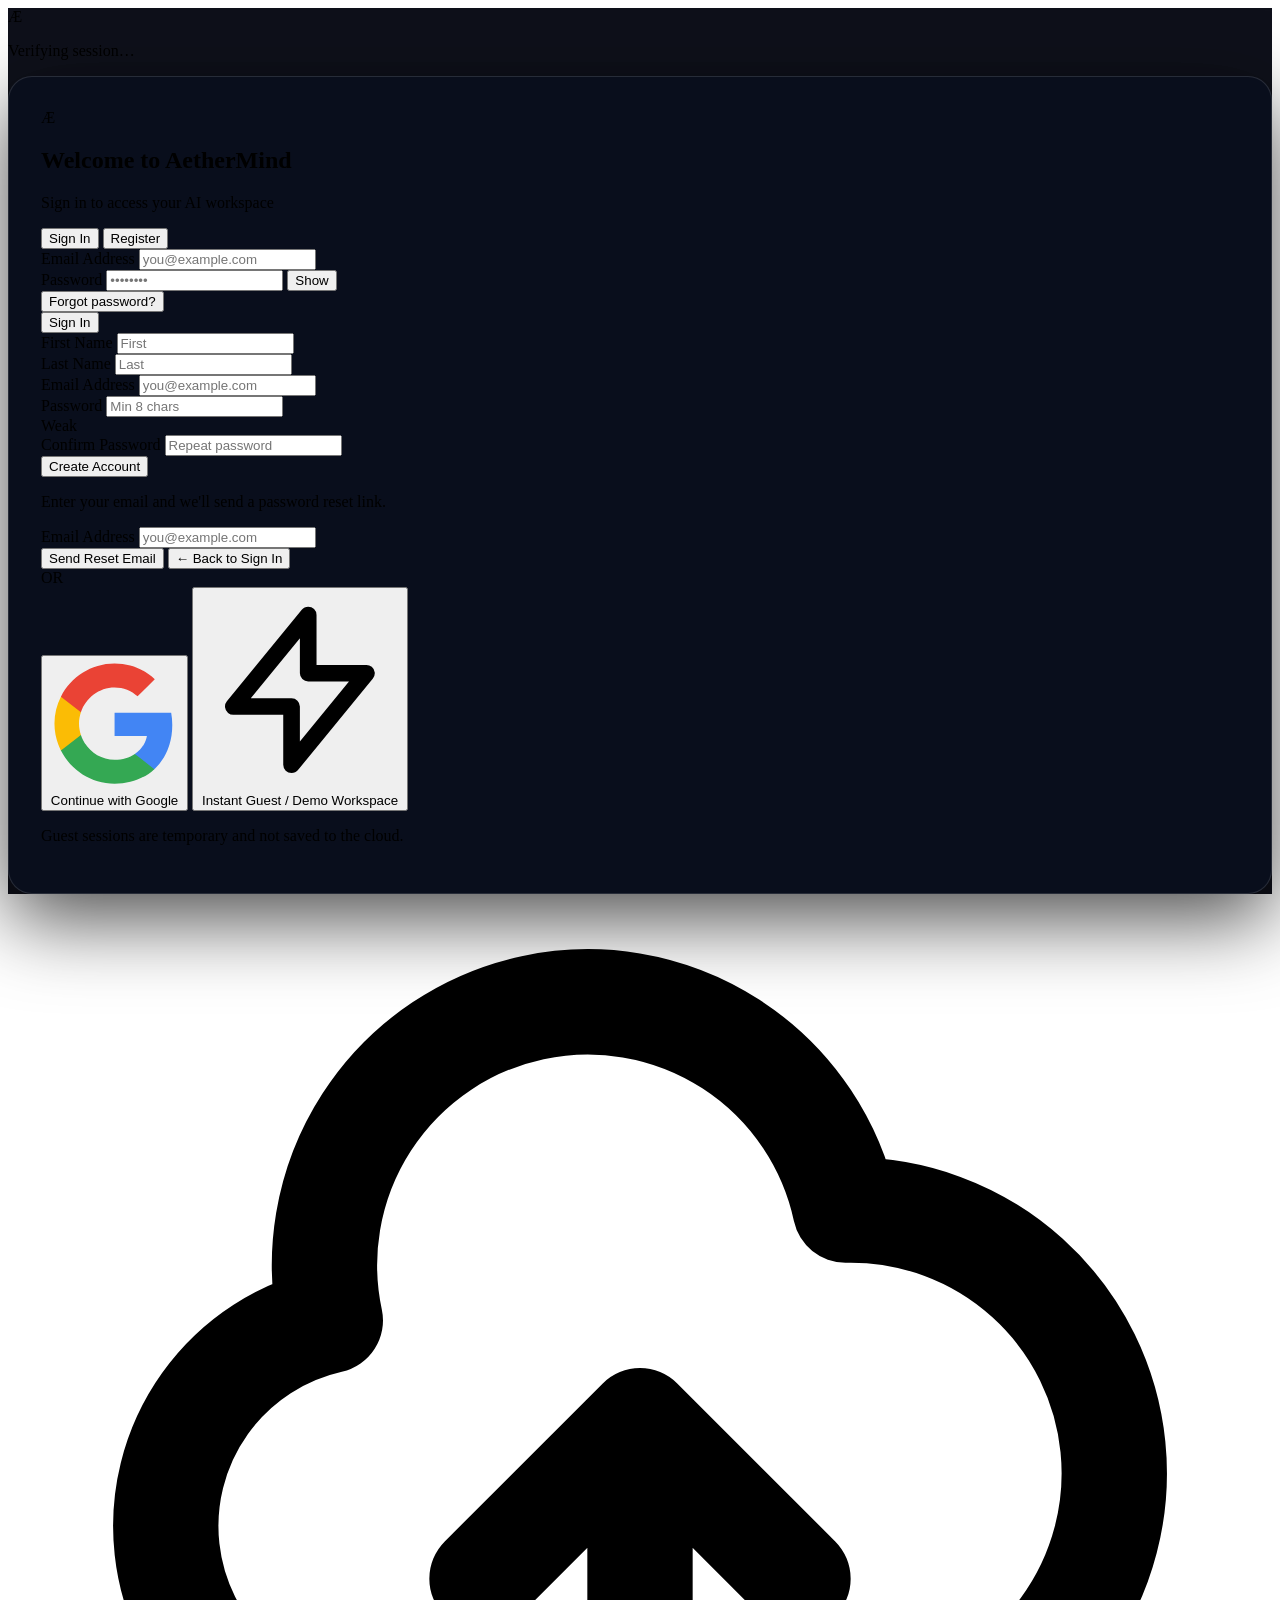
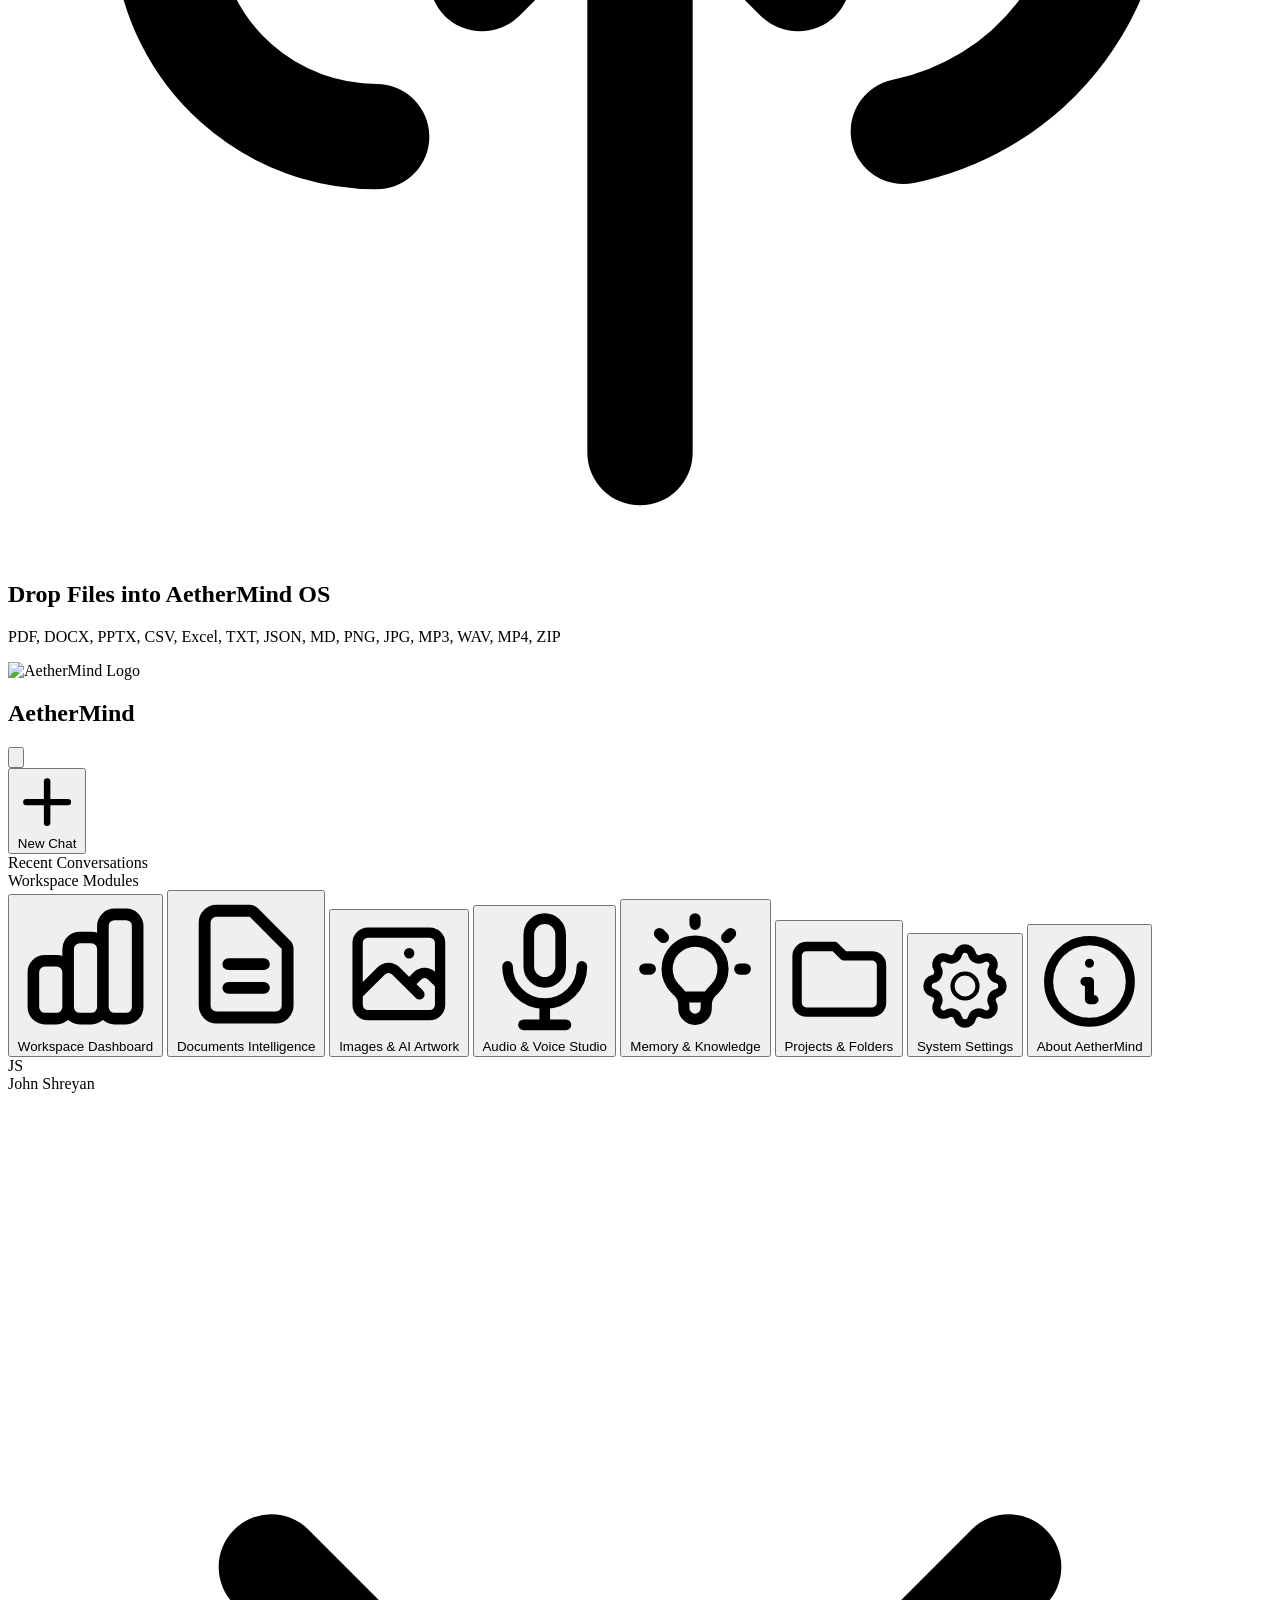
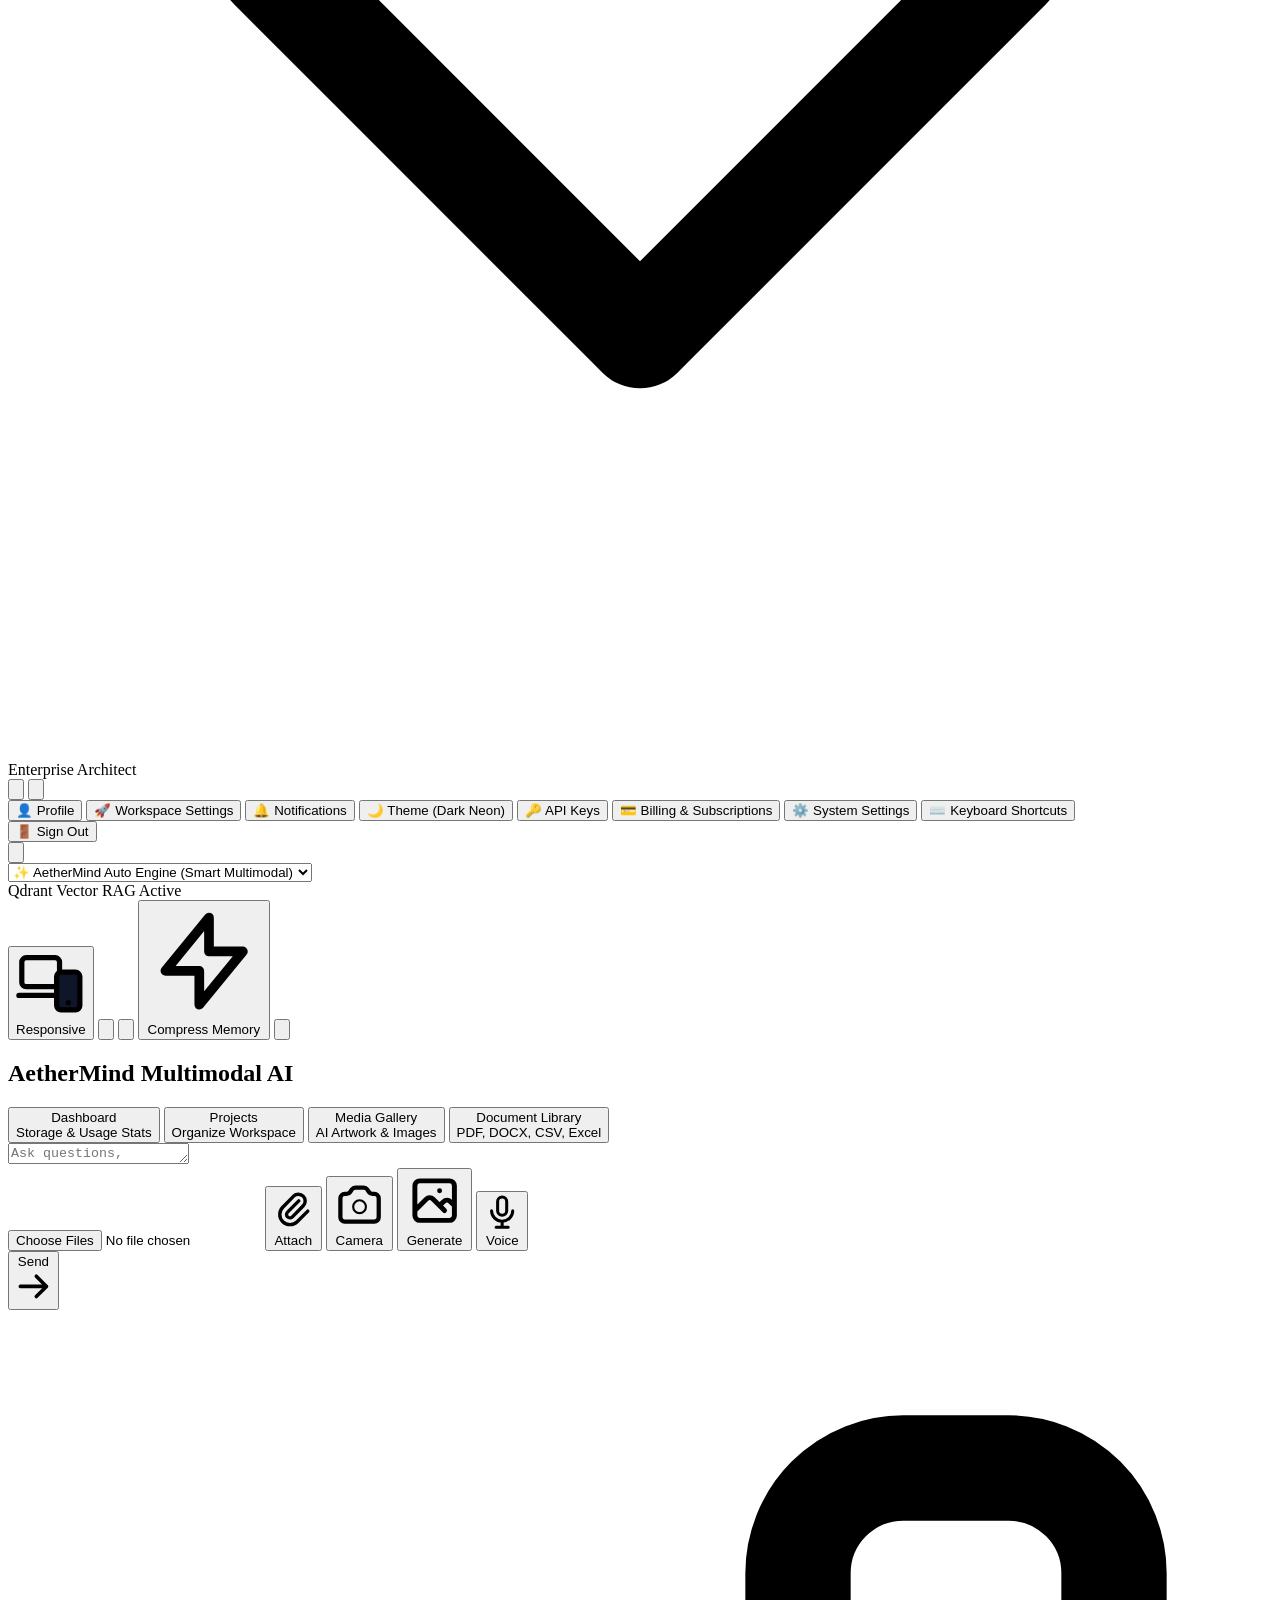
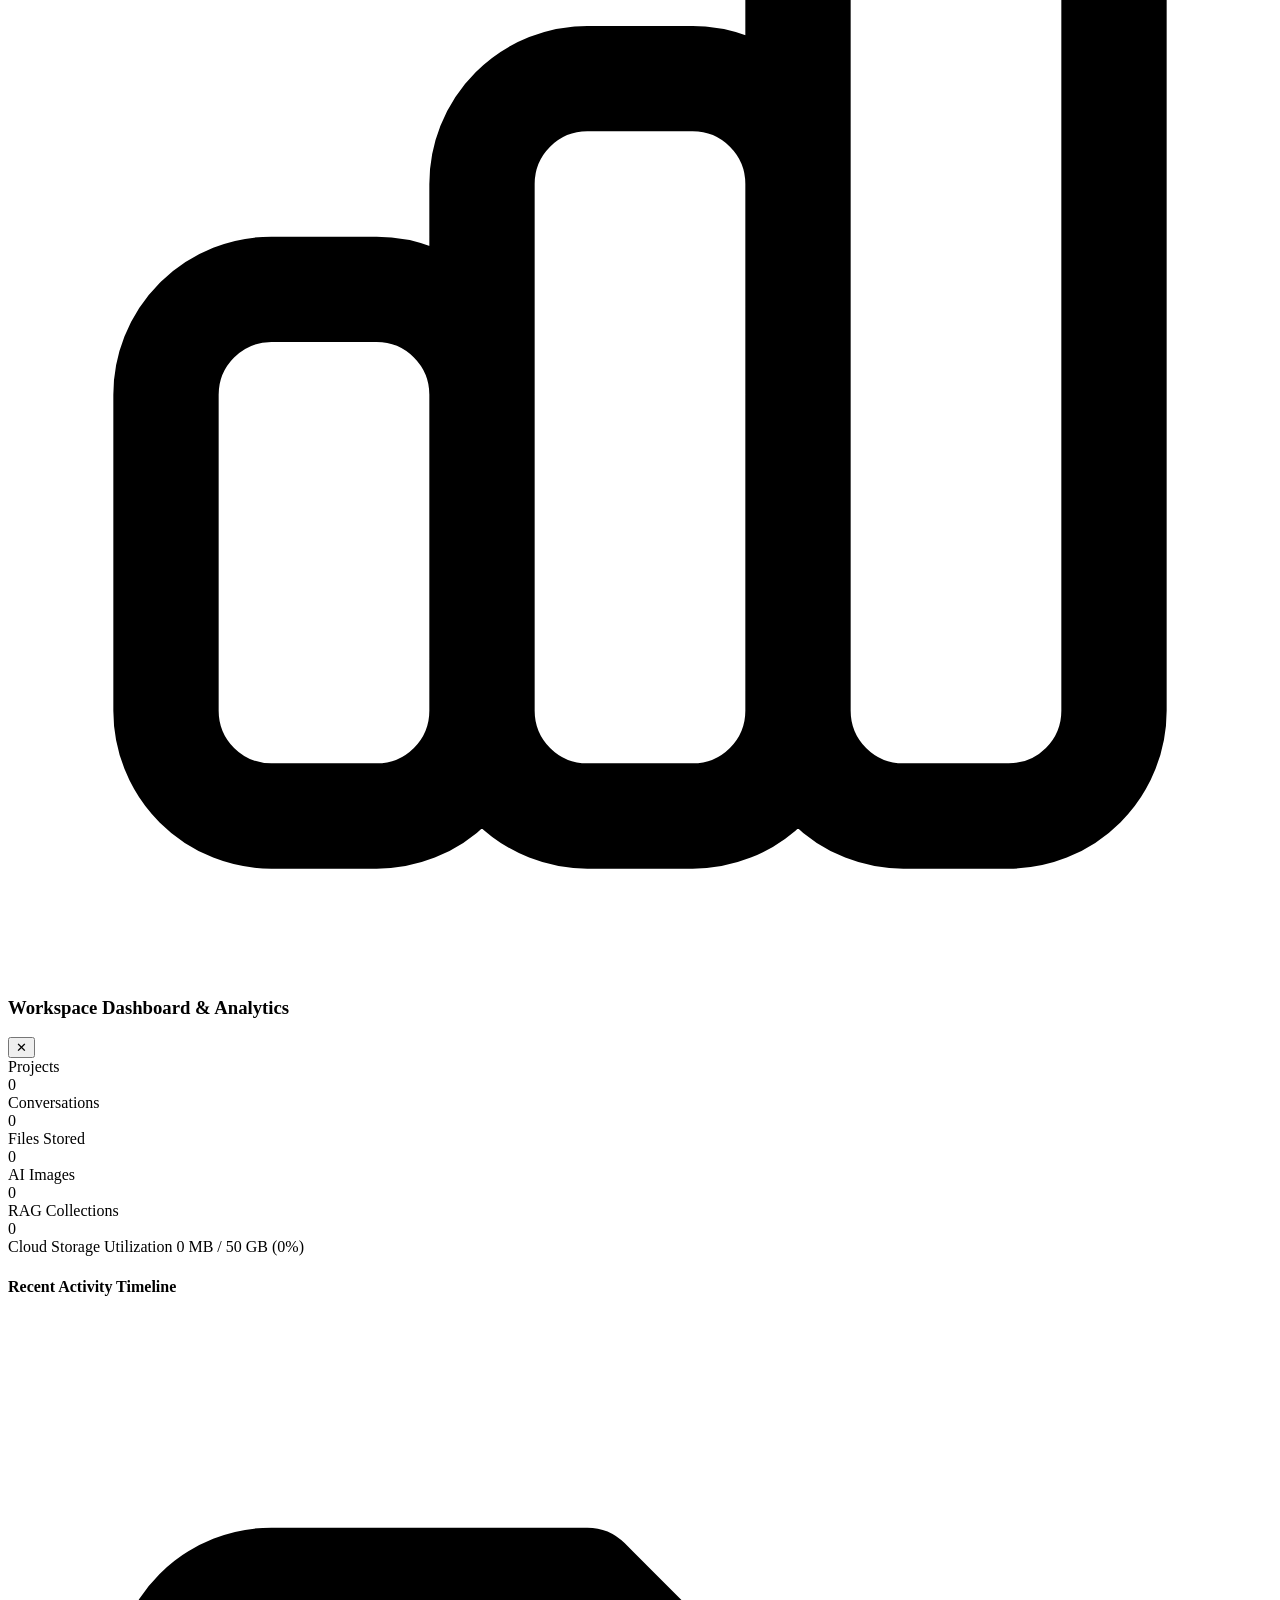
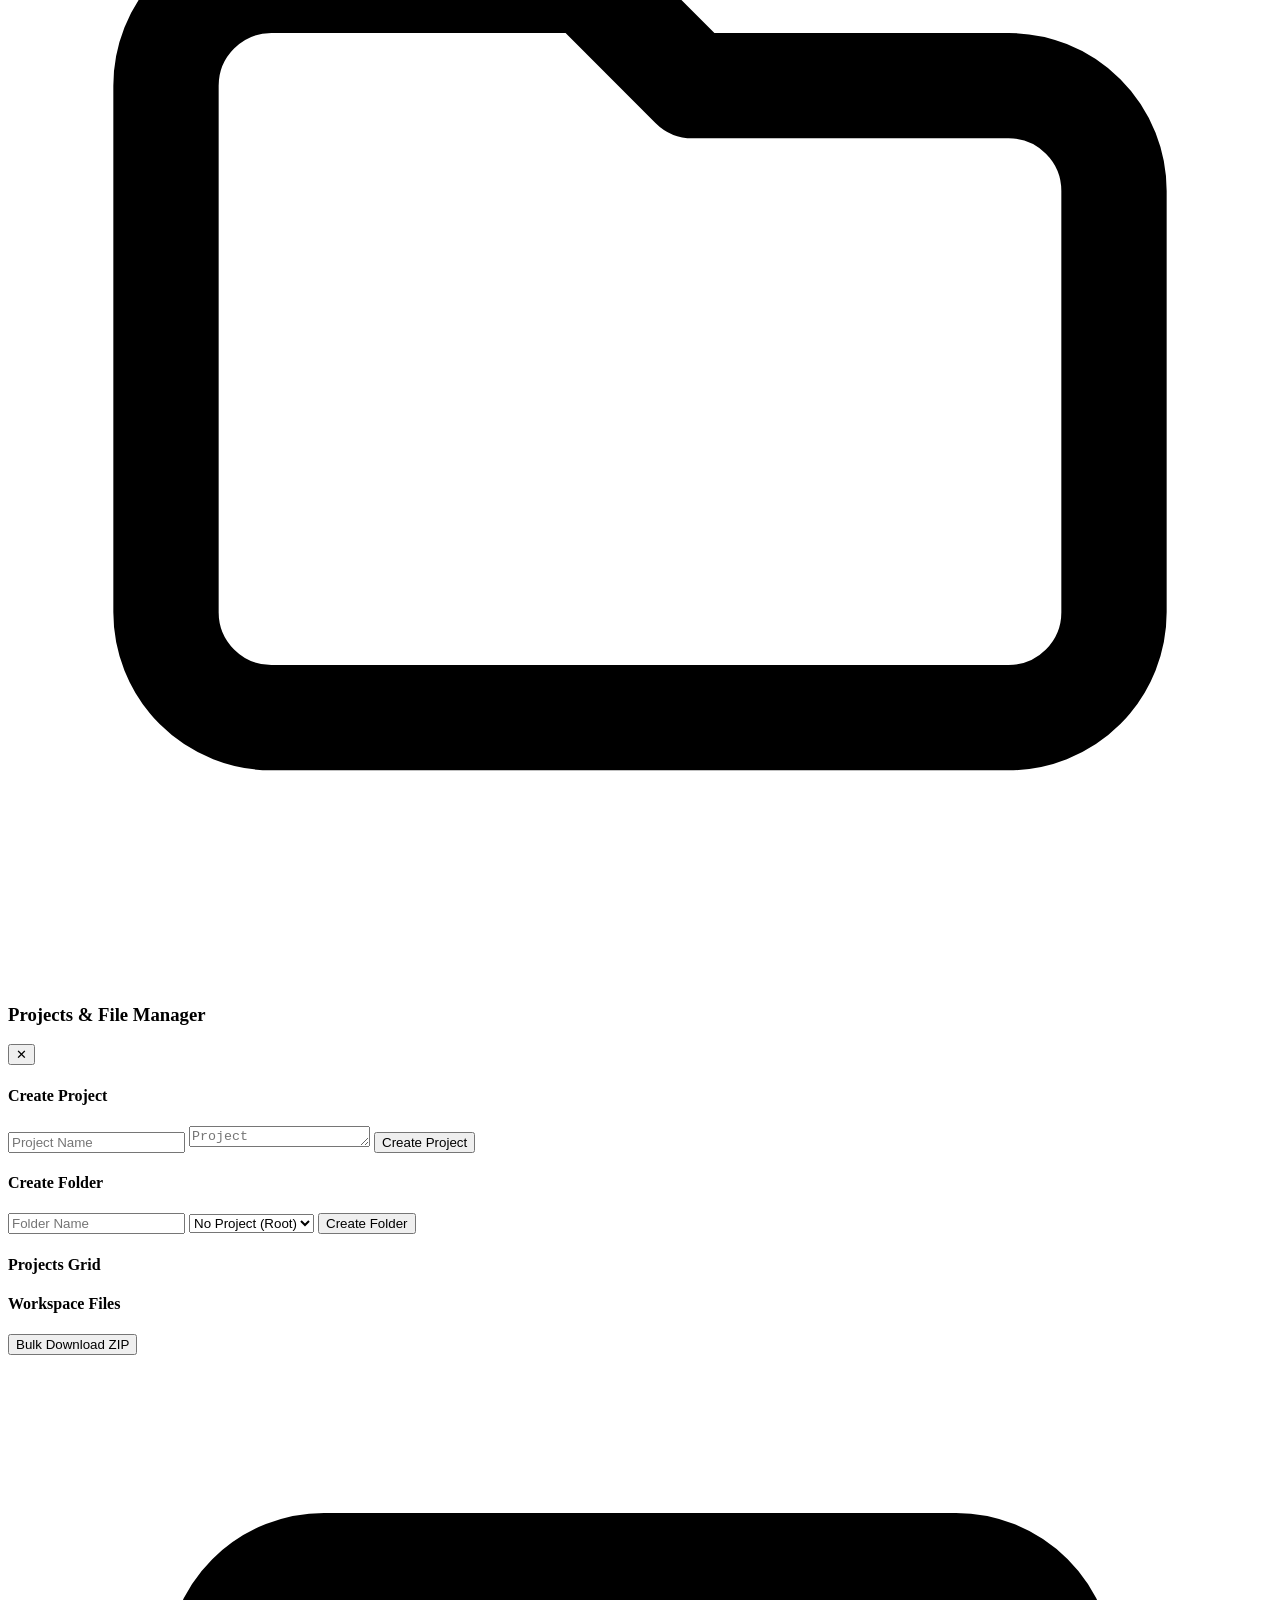
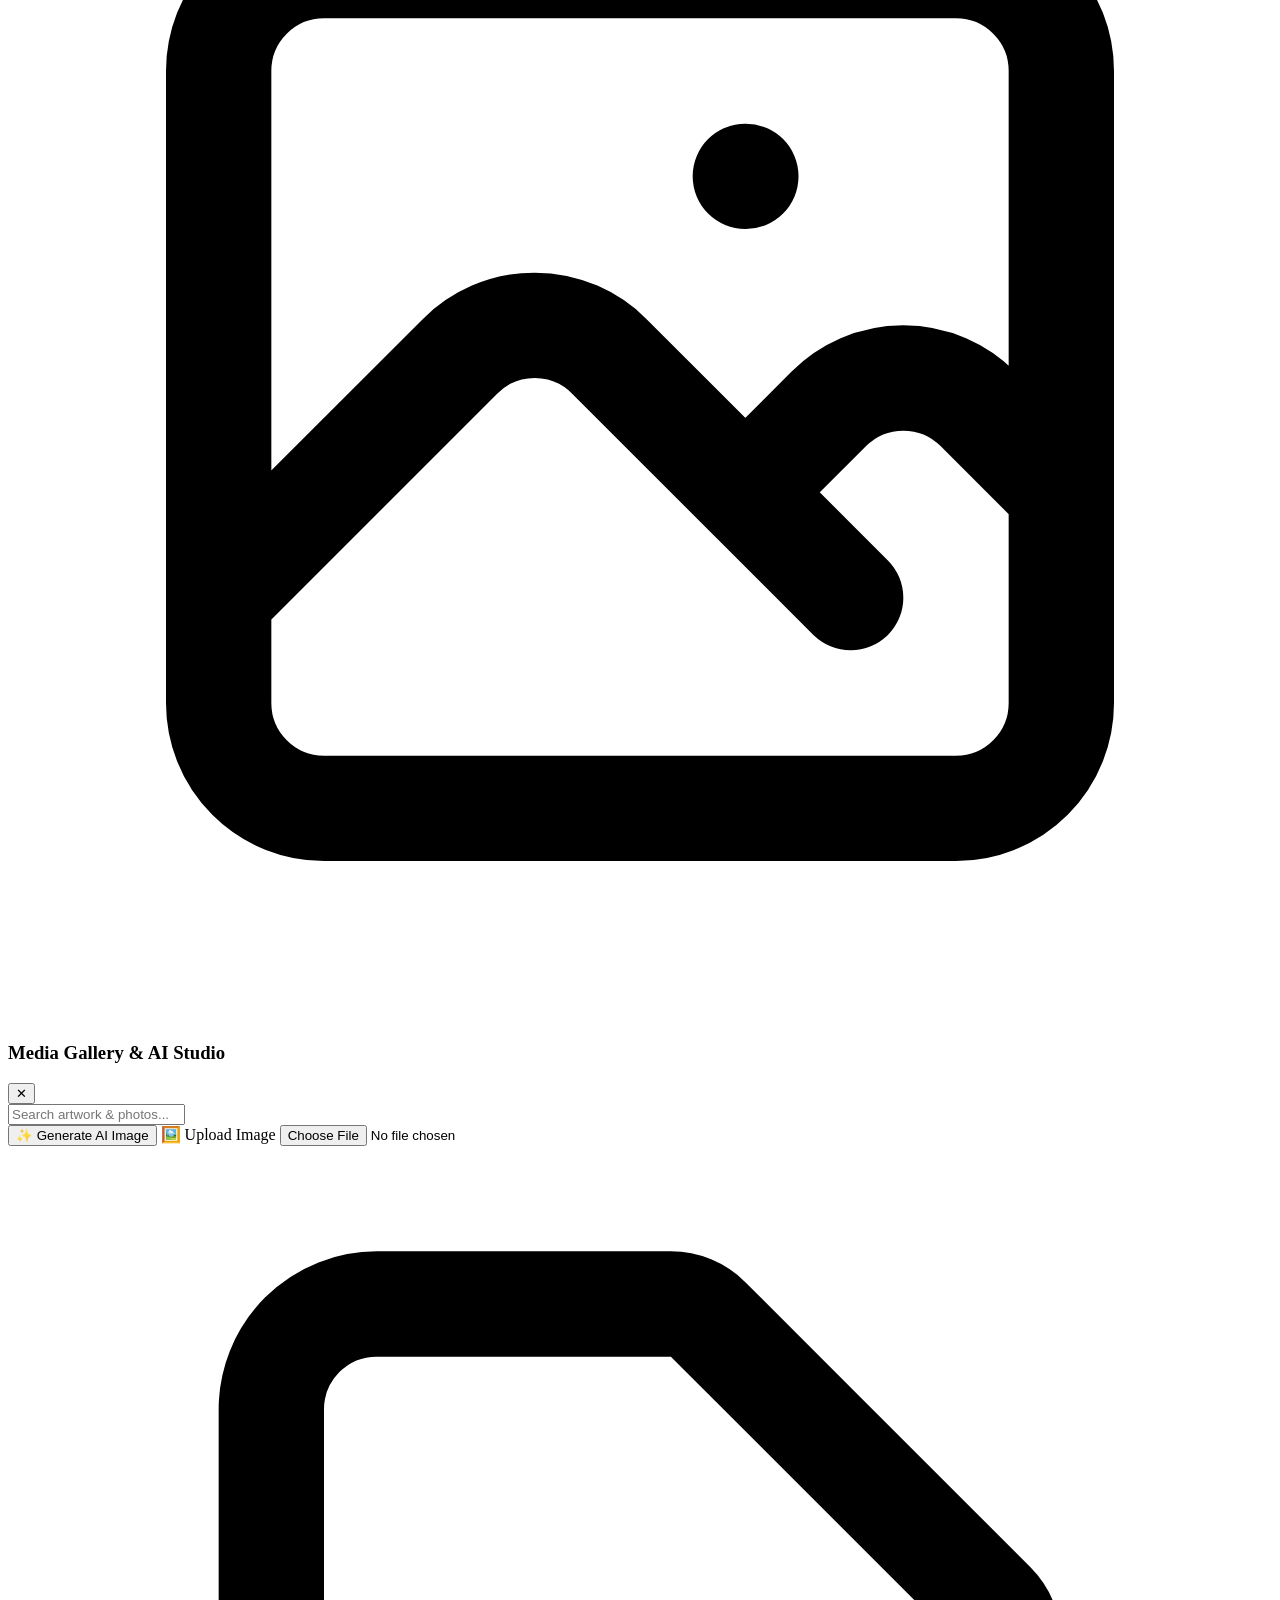
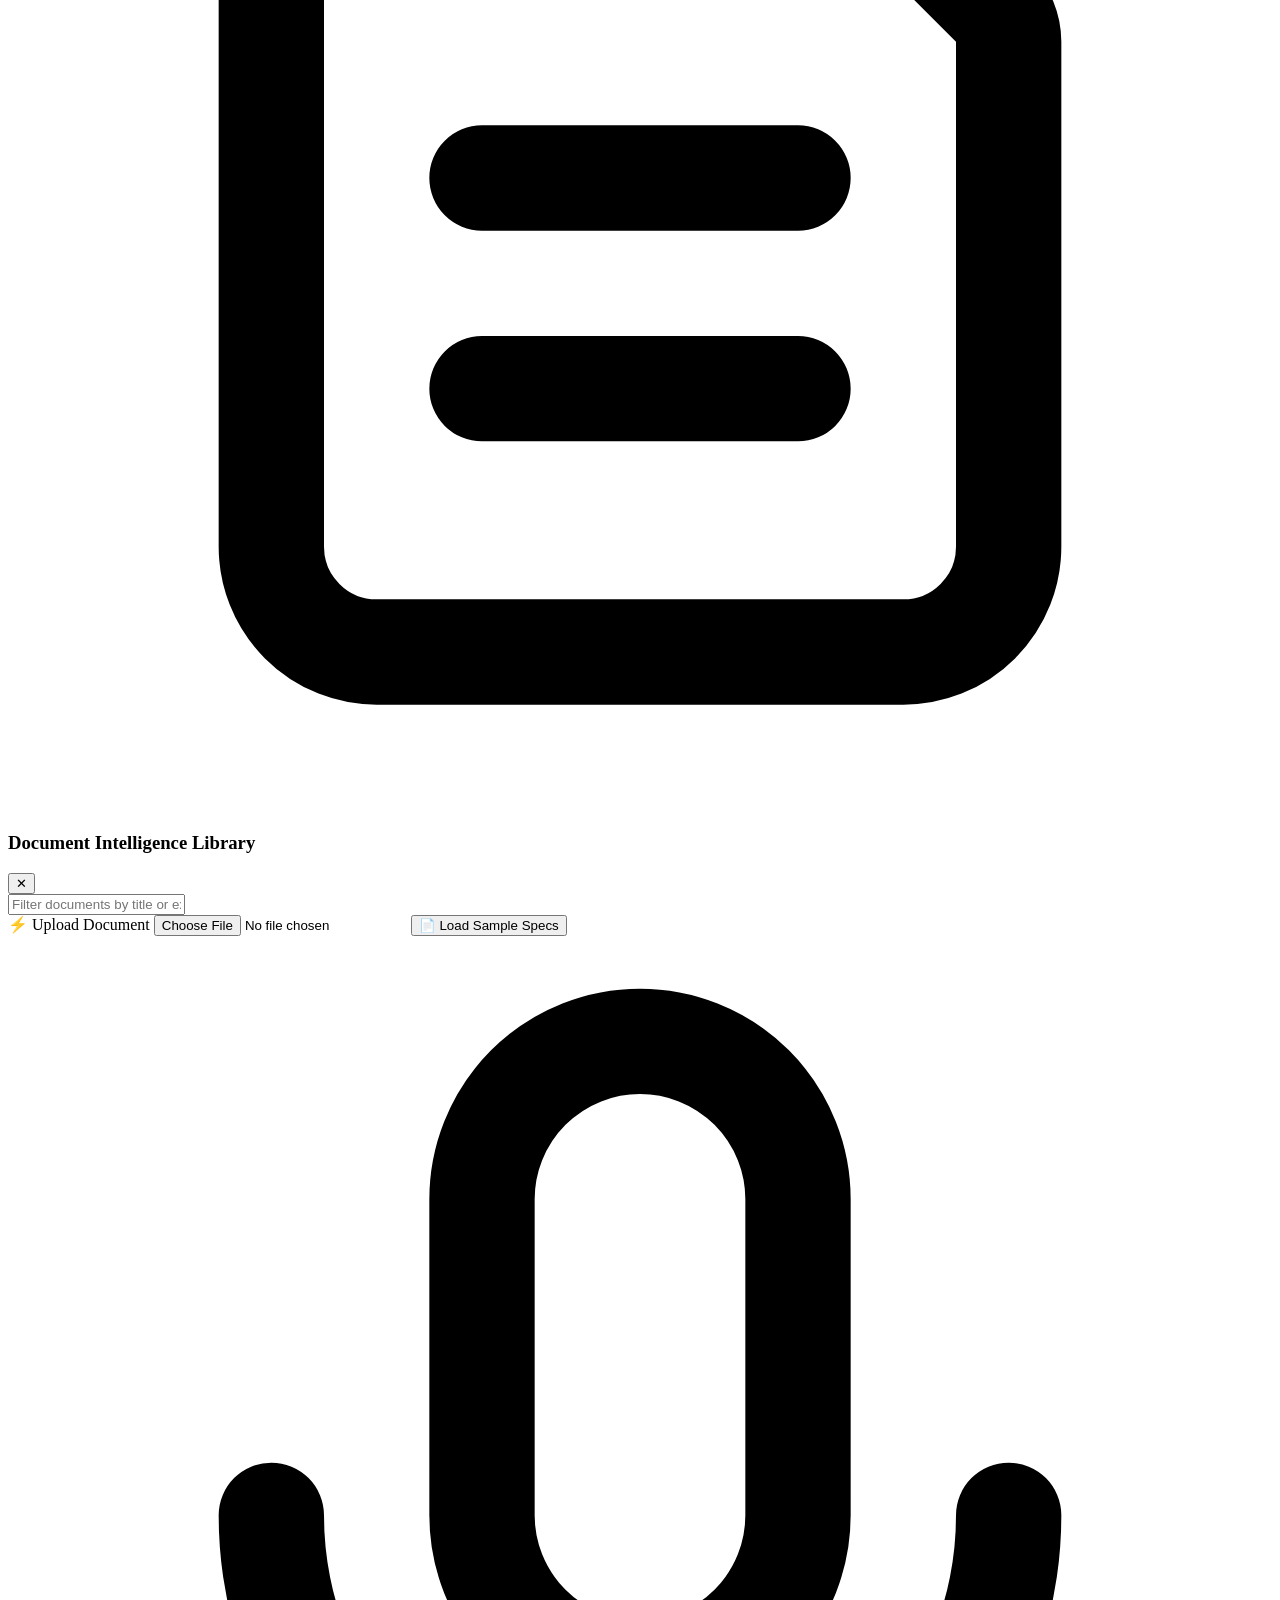
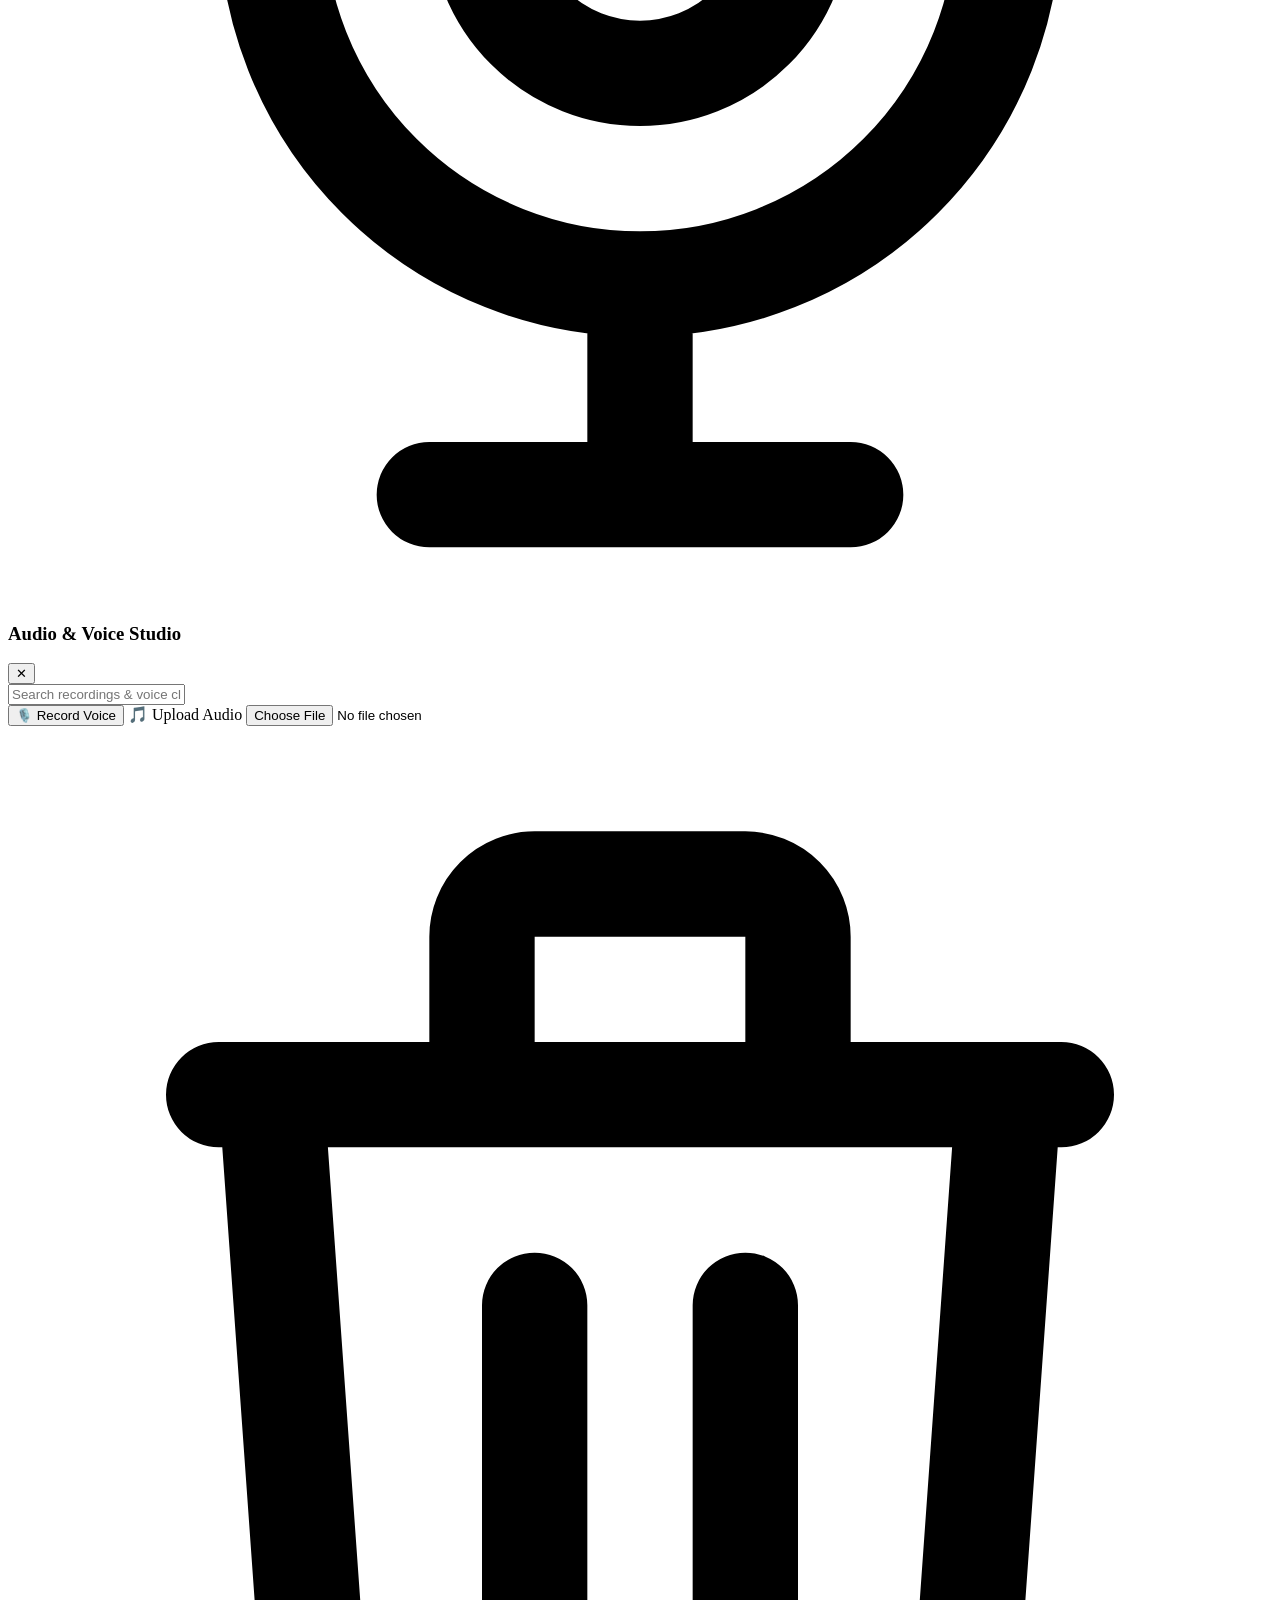
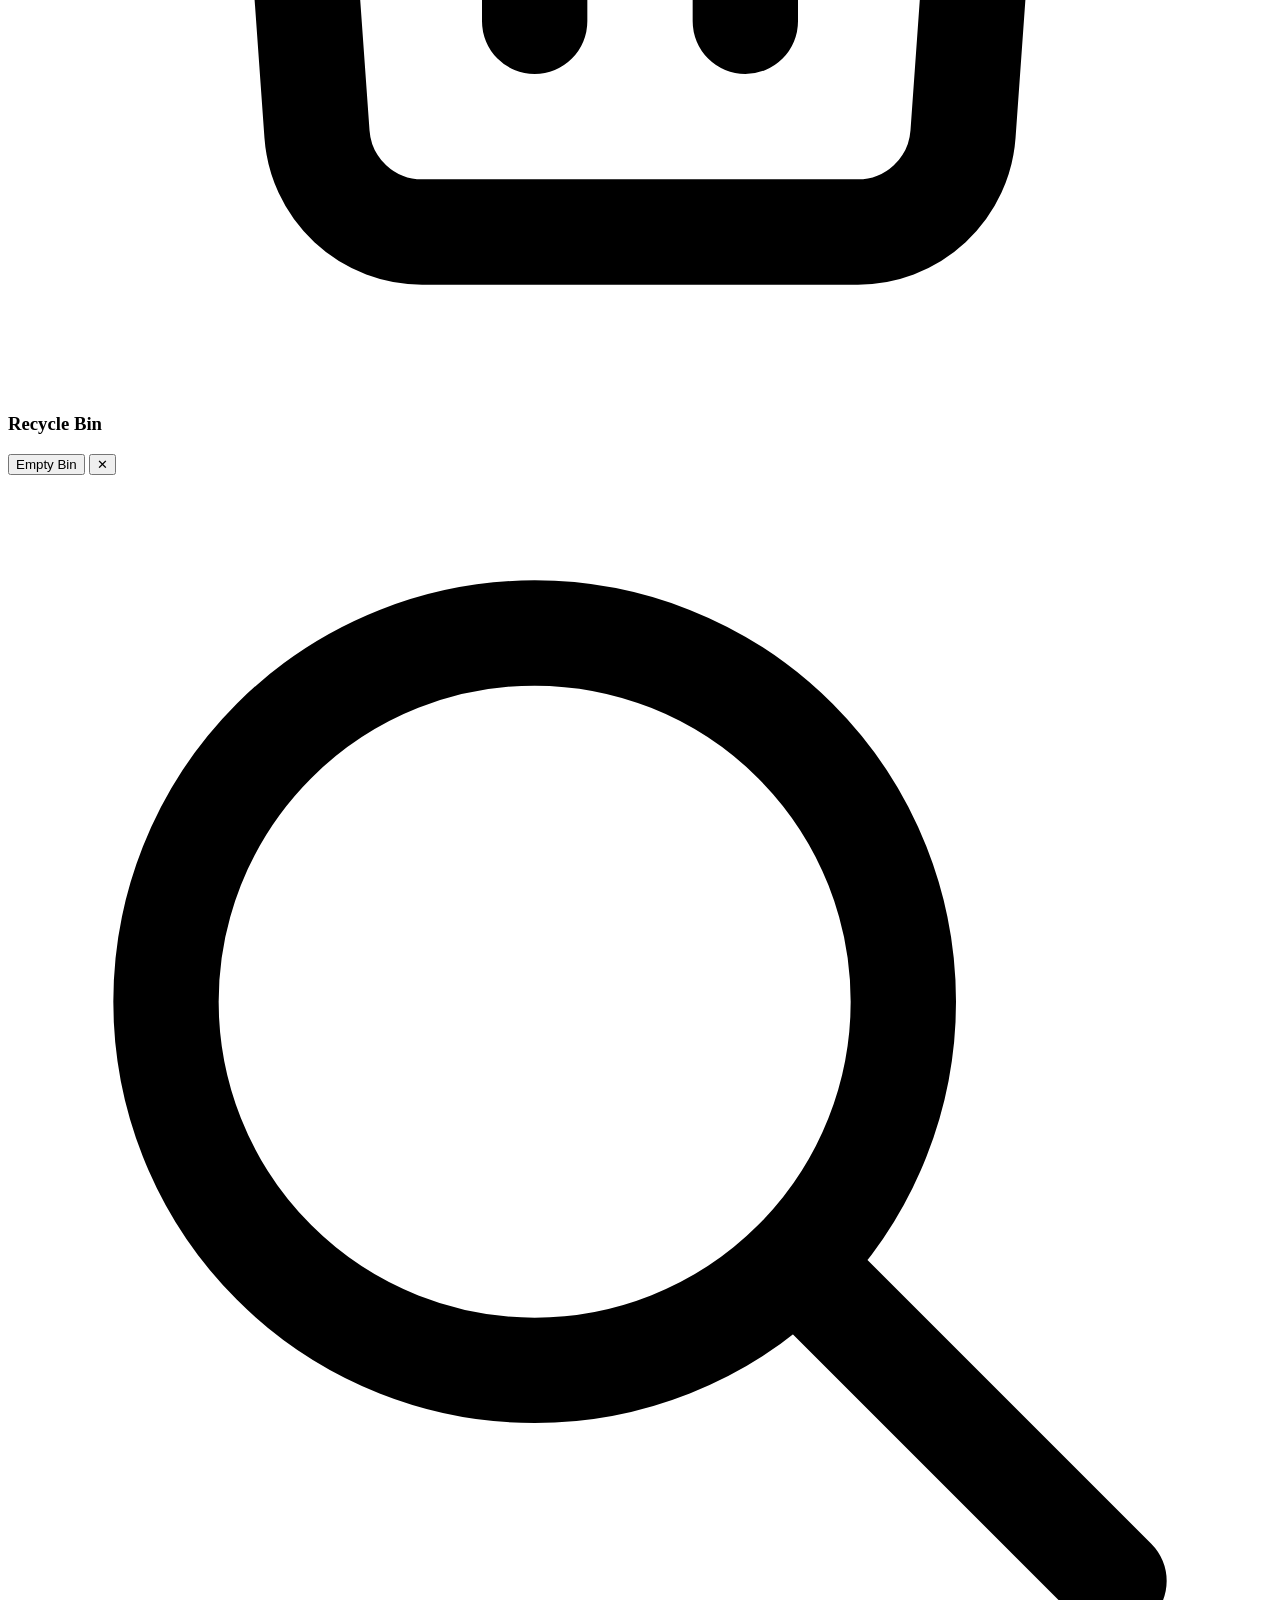
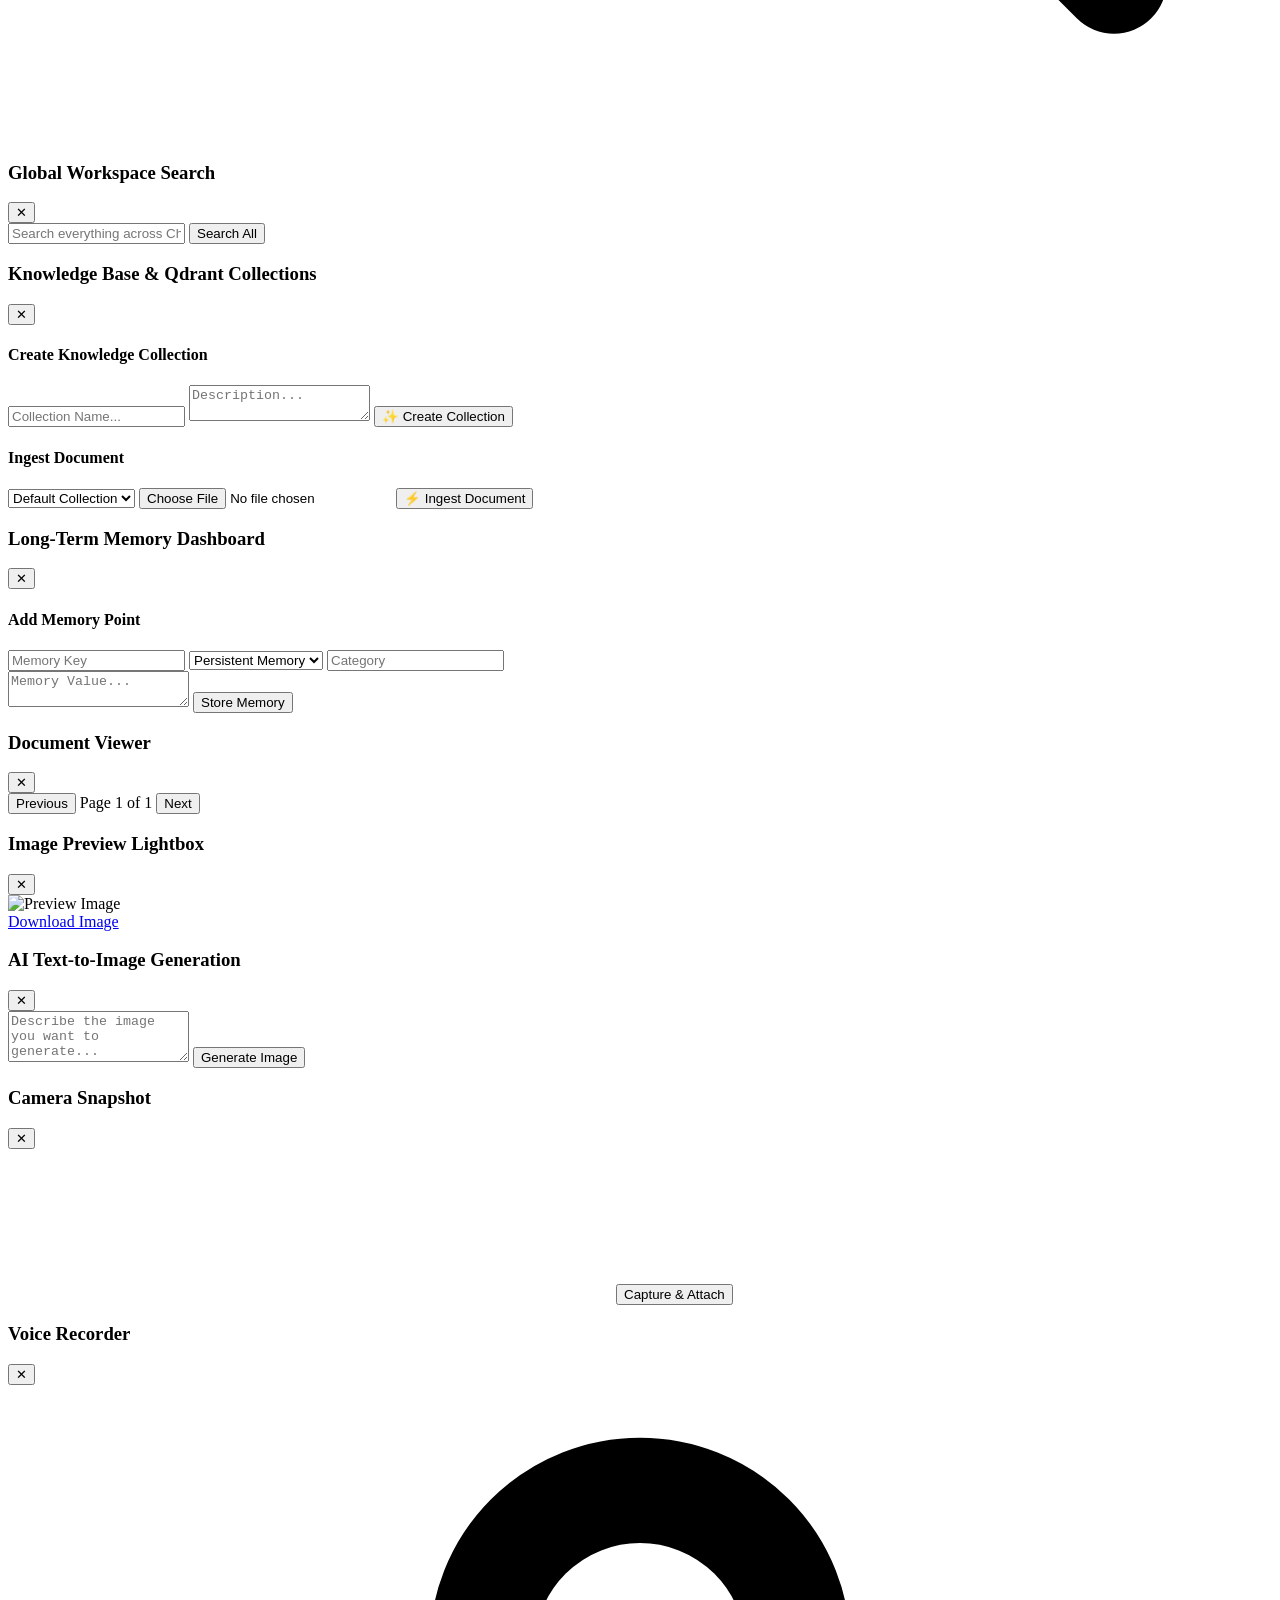
==== commit 714e392b: "feat: implement Responsive Device Center enterprise studio" ====
--- a/app/templates/index.html
+++ b/app/templates/index.html
@@ -508,35 +508,24 @@
 
             <!-- Topbar Right Control Actions (Device Viewport Sizes, Search, Knowledge, Memory) -->
             <div class="flex items-center space-x-2 shrink-0">
-                <!-- Compact Device Viewport Icon Controller -->
-                <div
-                    class="flex items-center space-x-1 p-1 rounded-xl bg-[#0F1629]/90 border border-[#3ABEFF]/40 shadow-md shadow-[#3ABEFF]/10 text-xs">
-                    <button type="button" id="btn-size-desktop"
-                        class="px-2 py-1 rounded-lg bg-[#3ABEFF]/25 text-[#3ABEFF] border border-[#3ABEFF]/40 font-bold text-xs hover:bg-[#3ABEFF]/40 transition flex items-center justify-center cursor-pointer"
-                        title="Desktop Viewport (100% Fullscreen)">
-                        <span class="text-xs">🖥️</span>
-                    </button>
-                    <button type="button" id="btn-size-laptop"
-                        class="px-2 py-1 rounded-lg text-slate-400 hover:text-white hover:bg-white/10 transition flex items-center justify-center cursor-pointer"
-                        title="Laptop Viewport (1280px)">
-                        <span class="text-xs">💻</span>
-                    </button>
-                    <button type="button" id="btn-size-tablet"
-                        class="px-2 py-1 rounded-lg text-slate-400 hover:text-white hover:bg-white/10 transition flex items-center justify-center cursor-pointer"
-                        title="Tablet Viewport (768px)">
-                        <span class="text-xs">📱</span>
-                    </button>
-                    <button type="button" id="btn-size-phone"
-                        class="px-2 py-1 rounded-lg text-slate-400 hover:text-white hover:bg-white/10 transition flex items-center justify-center cursor-pointer"
-                        title="Mobile Phone Viewport (390px)">
-                        <span class="text-xs">📱</span>
-                    </button>
-                    <button type="button" id="btn-size-hybrid"
-                        class="px-2 py-1 rounded-lg text-purple-300 hover:text-white hover:bg-purple-500/20 border border-purple-500/30 transition flex items-center justify-center cursor-pointer"
-                        title="Laptop + Phone Mix Viewport (480px Hybrid)">
-                        <span class="text-xs">💻📱</span>
-                    </button>
-                </div>
+                <!-- Single Responsive Device Center Trigger Button -->
+                <button type="button" id="btn-responsive-center" onclick="openModal('modal-responsive-center')"
+                    class="relative group px-3 py-1.5 rounded-xl bg-[#0F1629]/90 border border-[#3ABEFF]/40 shadow-lg shadow-[#3ABEFF]/15 hover:border-[#9333EA]/60 hover:shadow-[#9333EA]/30 transition-all duration-300 flex items-center space-x-2 text-xs cursor-pointer"
+                    title="Responsive Preview (Ctrl + Shift + R)">
+                    <div class="relative flex items-center justify-center">
+                        <svg class="w-4 h-4 text-[#3ABEFF] group-hover:text-[#A855F7] transition-colors duration-300" viewBox="0 0 24 24" fill="none" stroke="currentColor" stroke-width="1.8" stroke-linecap="round" stroke-linejoin="round">
+                            <rect x="2" y="3" width="13" height="10" rx="1.5"></rect>
+                            <path d="M1 16h15"></path>
+                            <rect x="14" y="8" width="8" height="13" rx="1.5" fill="#0F1629" stroke="currentColor" stroke-width="1.8"></rect>
+                            <path d="M18 18.5h.01"></path>
+                        </svg>
+                        <span class="absolute -top-1 -right-1 flex h-2 w-2">
+                            <span class="animate-ping absolute inline-flex h-full w-full rounded-full bg-[#3ABEFF] opacity-75"></span>
+                            <span class="relative inline-flex rounded-full h-2 w-2 bg-[#3ABEFF]"></span>
+                        </span>
+                    </div>
+                    <span class="font-medium text-[#B7C2D8] group-hover:text-white transition-colors hidden sm:inline text-xs">Responsive</span>
+                </button>
 
                 <button id="open-global-search-btn"
                     class="p-2 rounded-xl text-[#B7C2D8] hover:text-white hover:bg-white/5 transition flex items-center space-x-1 text-xs"
@@ -1364,6 +1353,156 @@
         </div>
     </div>
 
+    <!-- Responsive Device Center Modal -->
+    <div id="modal-responsive-center" class="fixed inset-0 z-50 hidden bg-black/85 backdrop-blur-xl flex items-center justify-center p-3 sm:p-6 overflow-y-auto">
+        <div class="relative w-full max-w-4xl bg-[#0B101D]/95 border border-[#3ABEFF]/30 rounded-2xl shadow-2xl shadow-[#3ABEFF]/10 overflow-hidden my-auto text-slate-100 max-h-[92vh] flex flex-col">
+            <!-- Header -->
+            <div class="flex items-center justify-between px-6 py-4 border-b border-white/10 bg-[#0F1629]/90 shrink-0">
+                <div class="flex items-center space-x-3">
+                    <div class="p-2.5 rounded-xl bg-gradient-to-tr from-[#3ABEFF]/20 to-[#9333EA]/20 border border-[#3ABEFF]/30">
+                        <svg class="w-6 h-6 text-[#3ABEFF]" fill="none" stroke="currentColor" viewBox="0 0 24 24">
+                            <rect x="2" y="3" width="13" height="10" rx="1.5" stroke-width="1.8"></rect>
+                            <path d="M1 16h15" stroke-width="1.8"></path>
+                            <rect x="14" y="8" width="8" height="13" rx="1.5" fill="#0F1629" stroke-width="1.8"></rect>
+                            <path d="M18 18.5h.01" stroke-width="1.8"></path>
+                        </svg>
+                    </div>
+                    <div>
+                        <h3 class="text-lg font-bold text-white tracking-tight flex items-center gap-2">
+                            Responsive Device Preview
+                            <span class="text-[10px] px-2 py-0.5 rounded-full bg-[#3ABEFF]/20 text-[#3ABEFF] border border-[#3ABEFF]/30 font-mono">Enterprise Studio</span>
+                        </h3>
+                        <p class="text-xs text-slate-400">Preview AetherMind across different devices.</p>
+                    </div>
+                </div>
+                <button type="button" onclick="closeModal('modal-responsive-center')" class="p-2 rounded-xl text-slate-400 hover:text-white hover:bg-white/10 transition" title="Close">
+                    ✕
+                </button>
+            </div>
+
+            <!-- Content Body (Scrollable) -->
+            <div class="p-6 space-y-6 overflow-y-auto custom-scrollbar flex-1 text-xs">
+                <!-- Presets Grid -->
+                <div>
+                    <div class="flex items-center justify-between mb-3">
+                        <h4 class="text-xs font-semibold text-slate-300 uppercase tracking-wider">Available Presets</h4>
+                        <span id="rdc-current-label" class="text-emerald-400 font-mono text-[11px]">Current: Fullscreen Desktop (100%)</span>
+                    </div>
+                    <div class="grid grid-cols-2 sm:grid-cols-3 md:grid-cols-4 gap-2.5" id="rdc-presets-container">
+                        <!-- Dynamic Presets Inserted via app.js -->
+                    </div>
+                </div>
+
+                <!-- Custom Resolution & Sliders -->
+                <div class="p-4 rounded-xl bg-white/[0.03] border border-white/10 space-y-4">
+                    <h4 class="text-xs font-semibold text-[#3ABEFF] uppercase tracking-wider">Custom Resolution & Viewport Controls</h4>
+                    <div class="grid grid-cols-1 md:grid-cols-3 gap-4">
+                        <div>
+                            <div class="flex justify-between text-slate-300 mb-1 font-mono text-[11px]">
+                                <span>Width (px)</span>
+                                <span id="rdc-width-val" class="text-[#3ABEFF]">100%</span>
+                            </div>
+                            <input type="range" id="rdc-slider-width" min="280" max="3840" value="1920" class="w-full accent-[#3ABEFF] bg-slate-800 rounded-lg h-1.5 cursor-pointer">
+                            <input type="number" id="rdc-input-width" placeholder="Width" value="1920" class="mt-2 w-full px-3 py-1.5 rounded-lg bg-black/40 border border-white/10 text-white font-mono text-xs">
+                        </div>
+                        <div>
+                            <div class="flex justify-between text-slate-300 mb-1 font-mono text-[11px]">
+                                <span>Height (px)</span>
+                                <span id="rdc-height-val" class="text-[#3ABEFF]">Auto</span>
+                            </div>
+                            <input type="range" id="rdc-slider-height" min="500" max="2160" value="1080" class="w-full accent-[#3ABEFF] bg-slate-800 rounded-lg h-1.5 cursor-pointer">
+                            <input type="number" id="rdc-input-height" placeholder="Height" value="1080" class="mt-2 w-full px-3 py-1.5 rounded-lg bg-black/40 border border-white/10 text-white font-mono text-xs">
+                        </div>
+                        <div>
+                            <div class="flex justify-between text-slate-300 mb-1 font-mono text-[11px]">
+                                <span>Zoom / Scale (%)</span>
+                                <span id="rdc-zoom-val" class="text-purple-400">100%</span>
+                            </div>
+                            <input type="range" id="rdc-slider-zoom" min="50" max="150" value="100" class="w-full accent-purple-500 bg-slate-800 rounded-lg h-1.5 cursor-pointer">
+                            <div class="flex items-center space-x-1.5 mt-2">
+                                <button type="button" id="rdc-btn-portrait" class="flex-1 py-1.5 rounded-lg border border-white/10 hover:bg-white/10 text-slate-300 transition text-[11px] font-medium">📱 Portrait</button>
+                                <button type="button" id="rdc-btn-landscape" class="flex-1 py-1.5 rounded-lg border border-white/10 hover:bg-white/10 text-slate-300 transition text-[11px] font-medium">💻 Landscape</button>
+                                <button type="button" id="rdc-btn-rotate" class="p-1.5 rounded-lg border border-purple-500/40 text-purple-300 hover:bg-purple-500/20 transition text-xs" title="Rotate Device">🔄</button>
+                            </div>
+                        </div>
+                    </div>
+                </div>
+
+                <!-- Responsive Validation Engine -->
+                <div class="p-4 rounded-xl bg-white/[0.03] border border-white/10 space-y-3">
+                    <div class="flex items-center justify-between">
+                        <h4 class="text-xs font-semibold text-emerald-400 uppercase tracking-wider flex items-center gap-1.5">
+                            <span>⚡ Responsive Layout Validation</span>
+                        </h4>
+                        <button type="button" id="rdc-btn-run-audit" class="px-3 py-1 rounded-lg bg-emerald-500/20 text-emerald-300 border border-emerald-500/30 hover:bg-emerald-500/30 transition text-[11px] font-medium cursor-pointer">
+                            Re-Run Audit
+                        </button>
+                    </div>
+                    <div id="rdc-audit-results" class="grid grid-cols-2 sm:grid-cols-5 gap-2 pt-1 font-mono text-center">
+                        <!-- Badges dynamically rendered by app.js -->
+                    </div>
+                </div>
+
+                <!-- Extra Options & Toggles -->
+                <div class="p-4 rounded-xl bg-white/[0.03] border border-white/10 space-y-3">
+                    <h4 class="text-xs font-semibold text-slate-300 uppercase tracking-wider">Extra Features & Environmental Simulation</h4>
+                    <div class="grid grid-cols-2 sm:grid-cols-4 gap-2.5">
+                        <label class="flex items-center space-x-2 p-2 rounded-xl bg-black/30 border border-white/10 hover:bg-white/5 cursor-pointer">
+                            <input type="checkbox" id="rdc-toggle-dark" class="accent-[#3ABEFF] rounded" checked>
+                            <span class="text-slate-300 text-[11px]">Dark Mode Preview</span>
+                        </label>
+                        <label class="flex items-center space-x-2 p-2 rounded-xl bg-black/30 border border-white/10 hover:bg-white/5 cursor-pointer">
+                            <input type="checkbox" id="rdc-toggle-touch" class="accent-purple-500 rounded">
+                            <span class="text-slate-300 text-[11px]">Touch Mode</span>
+                        </label>
+                        <label class="flex items-center space-x-2 p-2 rounded-xl bg-black/30 border border-white/10 hover:bg-white/5 cursor-pointer">
+                            <input type="checkbox" id="rdc-toggle-mouse" class="accent-purple-500 rounded" checked>
+                            <span class="text-slate-300 text-[11px]">Mouse Mode</span>
+                        </label>
+                        <label class="flex items-center space-x-2 p-2 rounded-xl bg-black/30 border border-white/10 hover:bg-white/5 cursor-pointer">
+                            <input type="checkbox" id="rdc-toggle-notch" class="accent-[#3ABEFF] rounded">
+                            <span class="text-slate-300 text-[11px]">Safe Area (Notch)</span>
+                        </label>
+                        <label class="flex items-center space-x-2 p-2 rounded-xl bg-black/30 border border-white/10 hover:bg-white/5 cursor-pointer">
+                            <input type="checkbox" id="rdc-toggle-frame" class="accent-[#3ABEFF] rounded">
+                            <span class="text-slate-300 text-[11px]">Show Device Frame</span>
+                        </label>
+                        <label class="flex items-center space-x-2 p-2 rounded-xl bg-black/30 border border-white/10 hover:bg-white/5 cursor-pointer">
+                            <input type="checkbox" id="rdc-toggle-label" class="accent-[#3ABEFF] rounded" checked>
+                            <span class="text-slate-300 text-[11px]">Resolution Overlay</span>
+                        </label>
+                        <label class="flex items-center space-x-2 p-2 rounded-xl bg-black/30 border border-white/10 hover:bg-white/5 cursor-pointer">
+                            <input type="checkbox" id="rdc-toggle-[#3ABEFF]" id="rdc-toggle-network" class="accent-amber-500 rounded">
+                            <span class="text-slate-300 text-[11px]">Simulate Slow Network</span>
+                        </label>
+                        <label class="flex items-center space-x-2 p-2 rounded-xl bg-black/30 border border-white/10 hover:bg-white/5 cursor-pointer">
+                            <input type="checkbox" id="rdc-toggle-hidpi" class="accent-emerald-500 rounded">
+                            <span class="text-slate-300 text-[11px]">High DPI Preview</span>
+                        </label>
+                    </div>
+                </div>
+            </div>
+
+            <!-- Footer / Export Actions -->
+            <div class="flex flex-wrap items-center justify-between gap-3 px-6 py-4 border-t border-white/10 bg-[#0F1629]/90 shrink-0">
+                <button type="button" id="rdc-btn-reset" class="px-3.5 py-2 rounded-xl border border-rose-500/40 text-rose-300 hover:bg-rose-500/20 transition font-medium text-xs flex items-center space-x-1.5 cursor-pointer">
+                    <span>↺ Reset Viewport</span>
+                </button>
+                <div class="flex items-center space-x-2">
+                    <button type="button" id="rdc-btn-copy-res" class="px-3 py-2 rounded-xl bg-white/10 text-white hover:bg-white/20 transition font-medium text-xs flex items-center space-x-1.5 cursor-pointer">
+                        <span>📋 Copy Resolution</span>
+                    </button>
+                    <button type="button" id="rdc-btn-screenshot" class="px-3 py-2 rounded-xl bg-[#3ABEFF]/20 border border-[#3ABEFF]/40 text-[#3ABEFF] hover:bg-[#3ABEFF]/30 transition font-medium text-xs flex items-center space-x-1.5 cursor-pointer">
+                        <span>📸 Take Screenshot</span>
+                    </button>
+                    <button type="button" id="rdc-btn-export-report" class="px-4 py-2 rounded-xl bg-gradient-to-r from-[#3ABEFF] to-[#9333EA] text-white font-bold hover:opacity-90 transition text-xs shadow-lg shadow-[#3ABEFF]/20 cursor-pointer">
+                        <span>📄 Export Responsive Report</span>
+                    </button>
+                </div>
+            </div>
+        </div>
+    </div>
+
     <script src="/static/js/app.js"></script>
 </body>
 
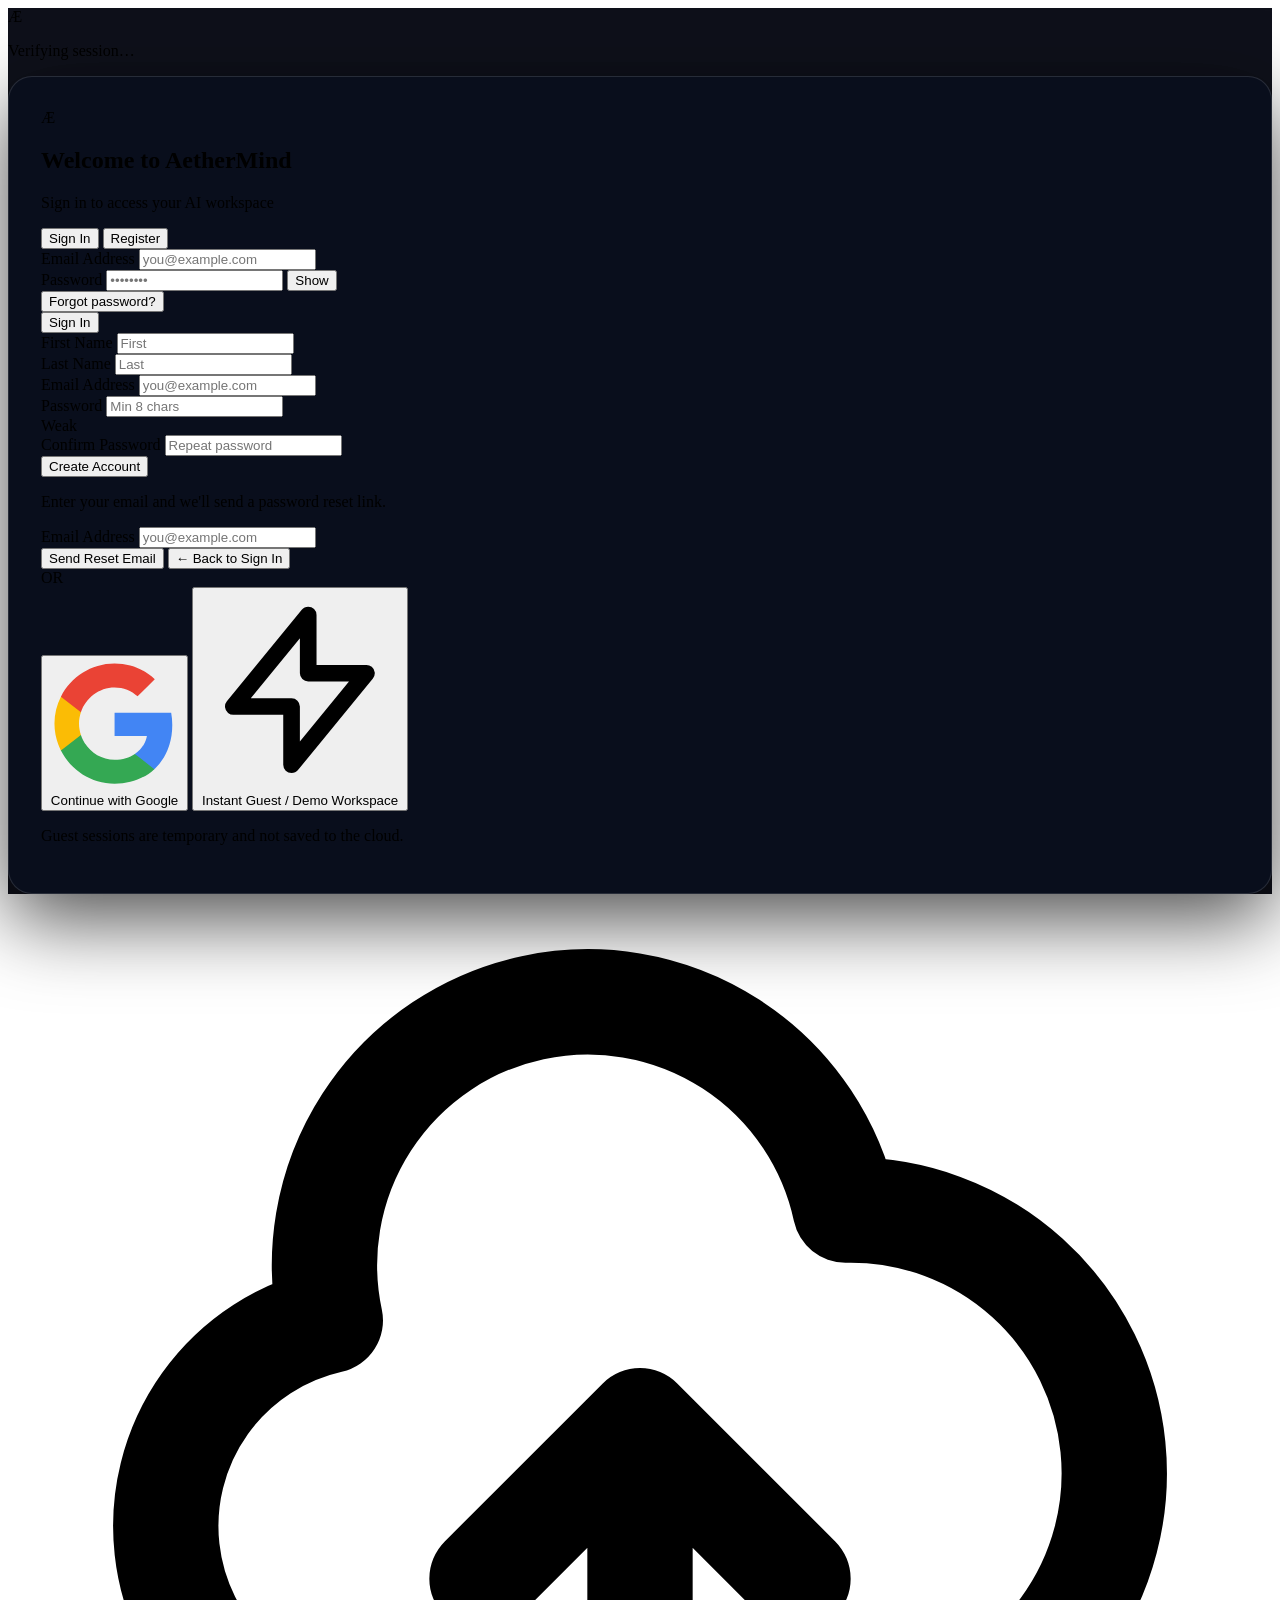
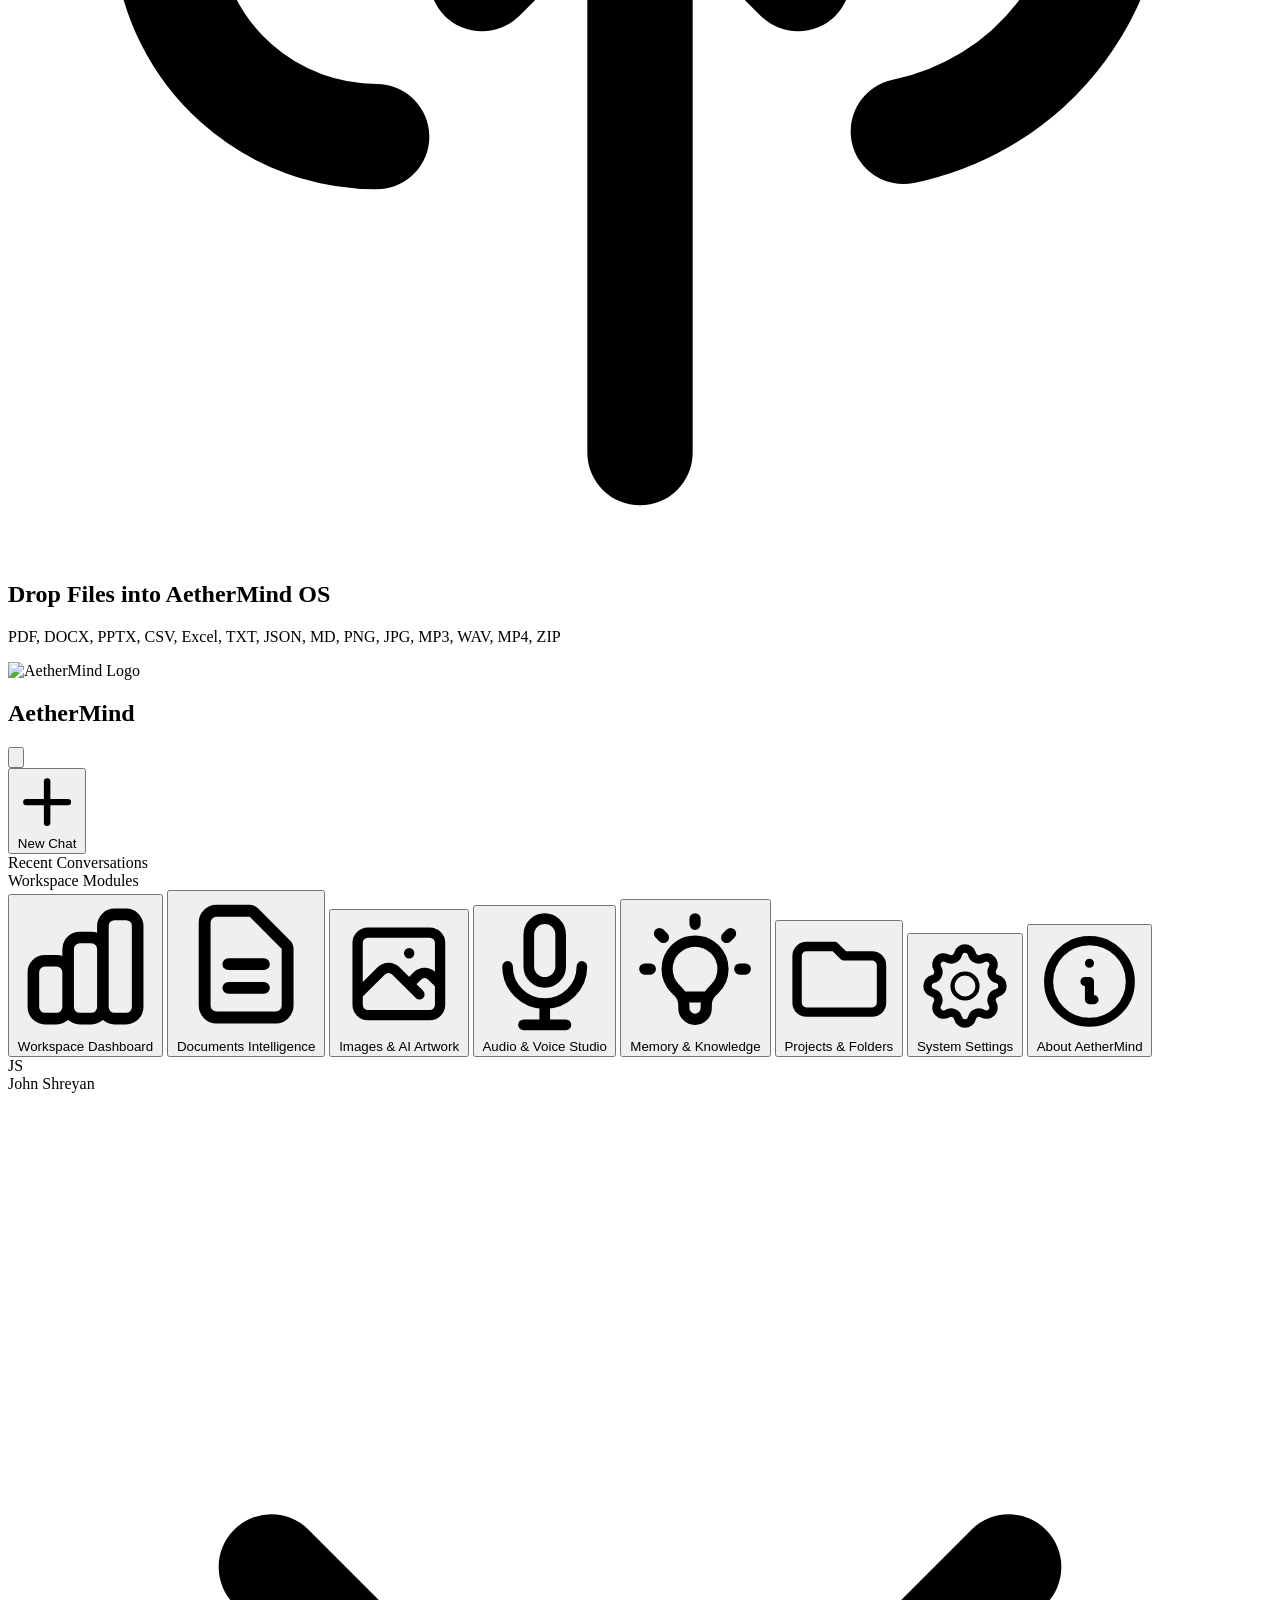
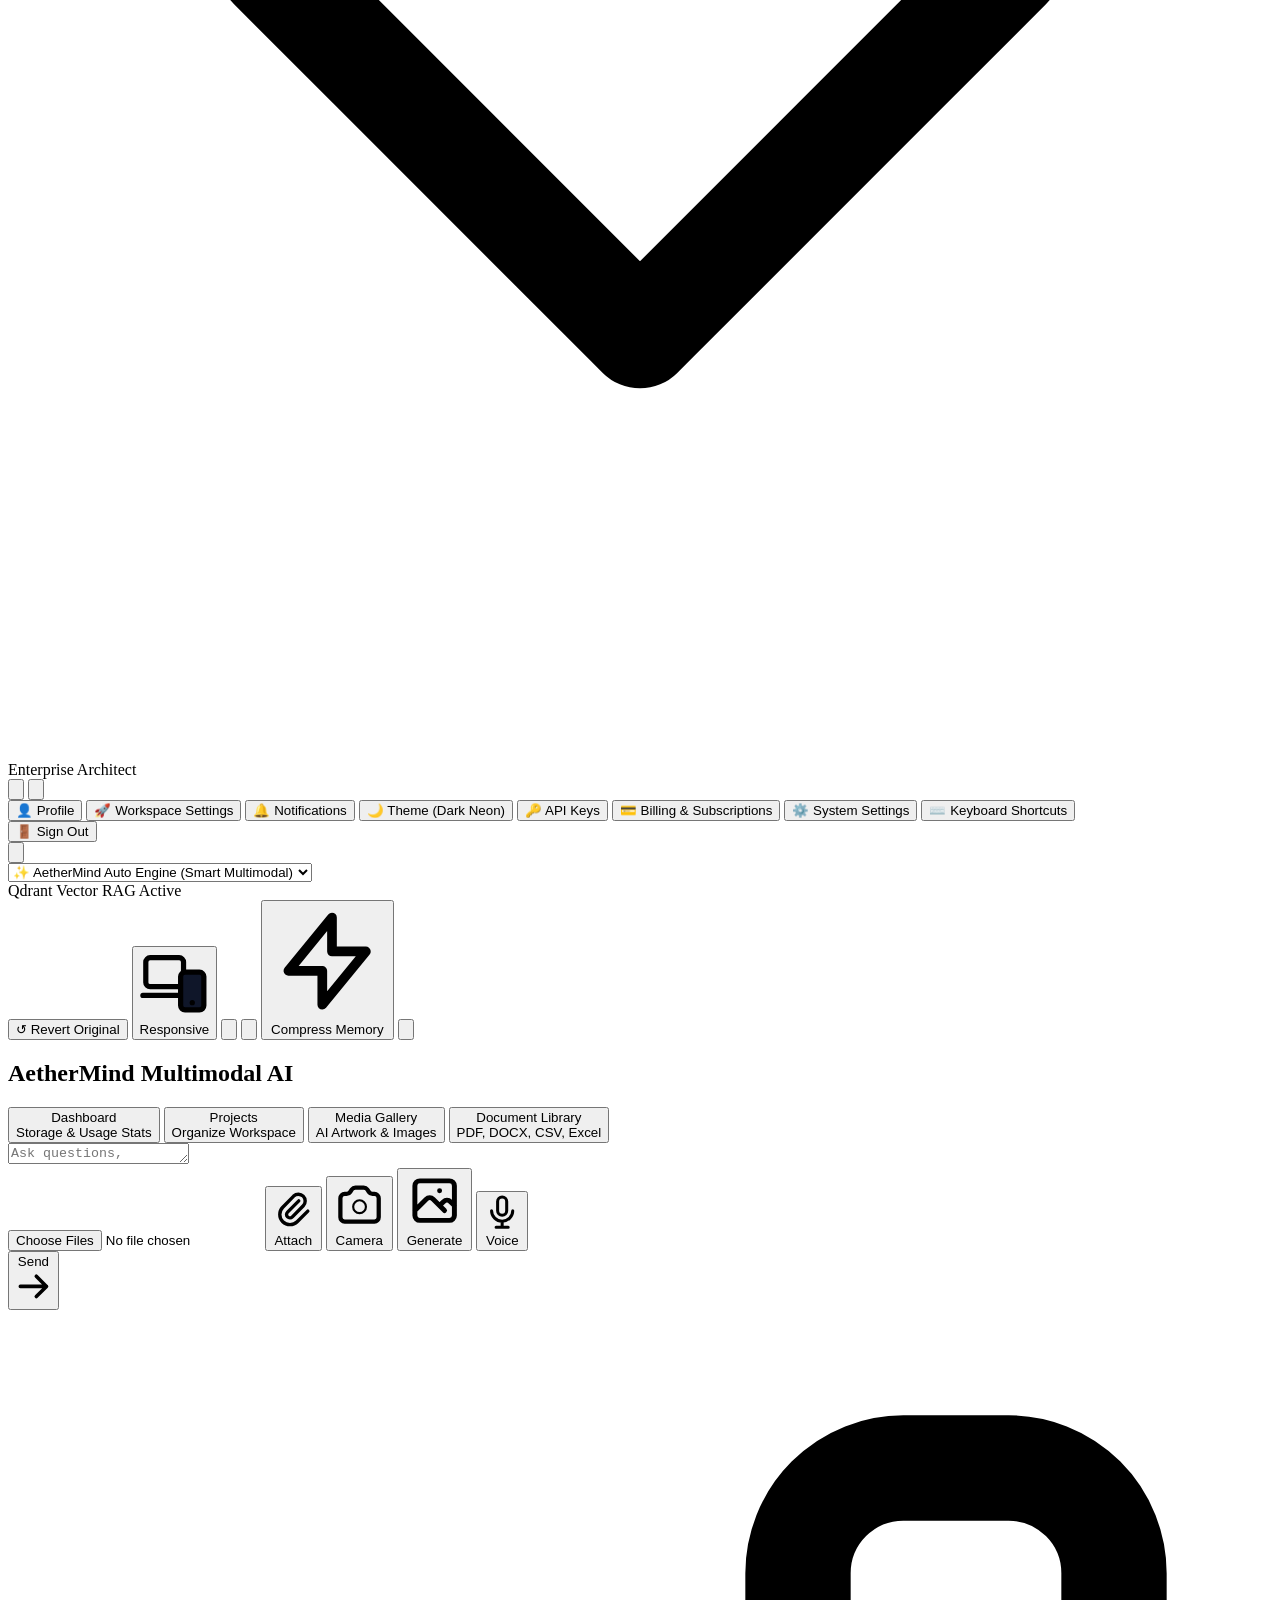
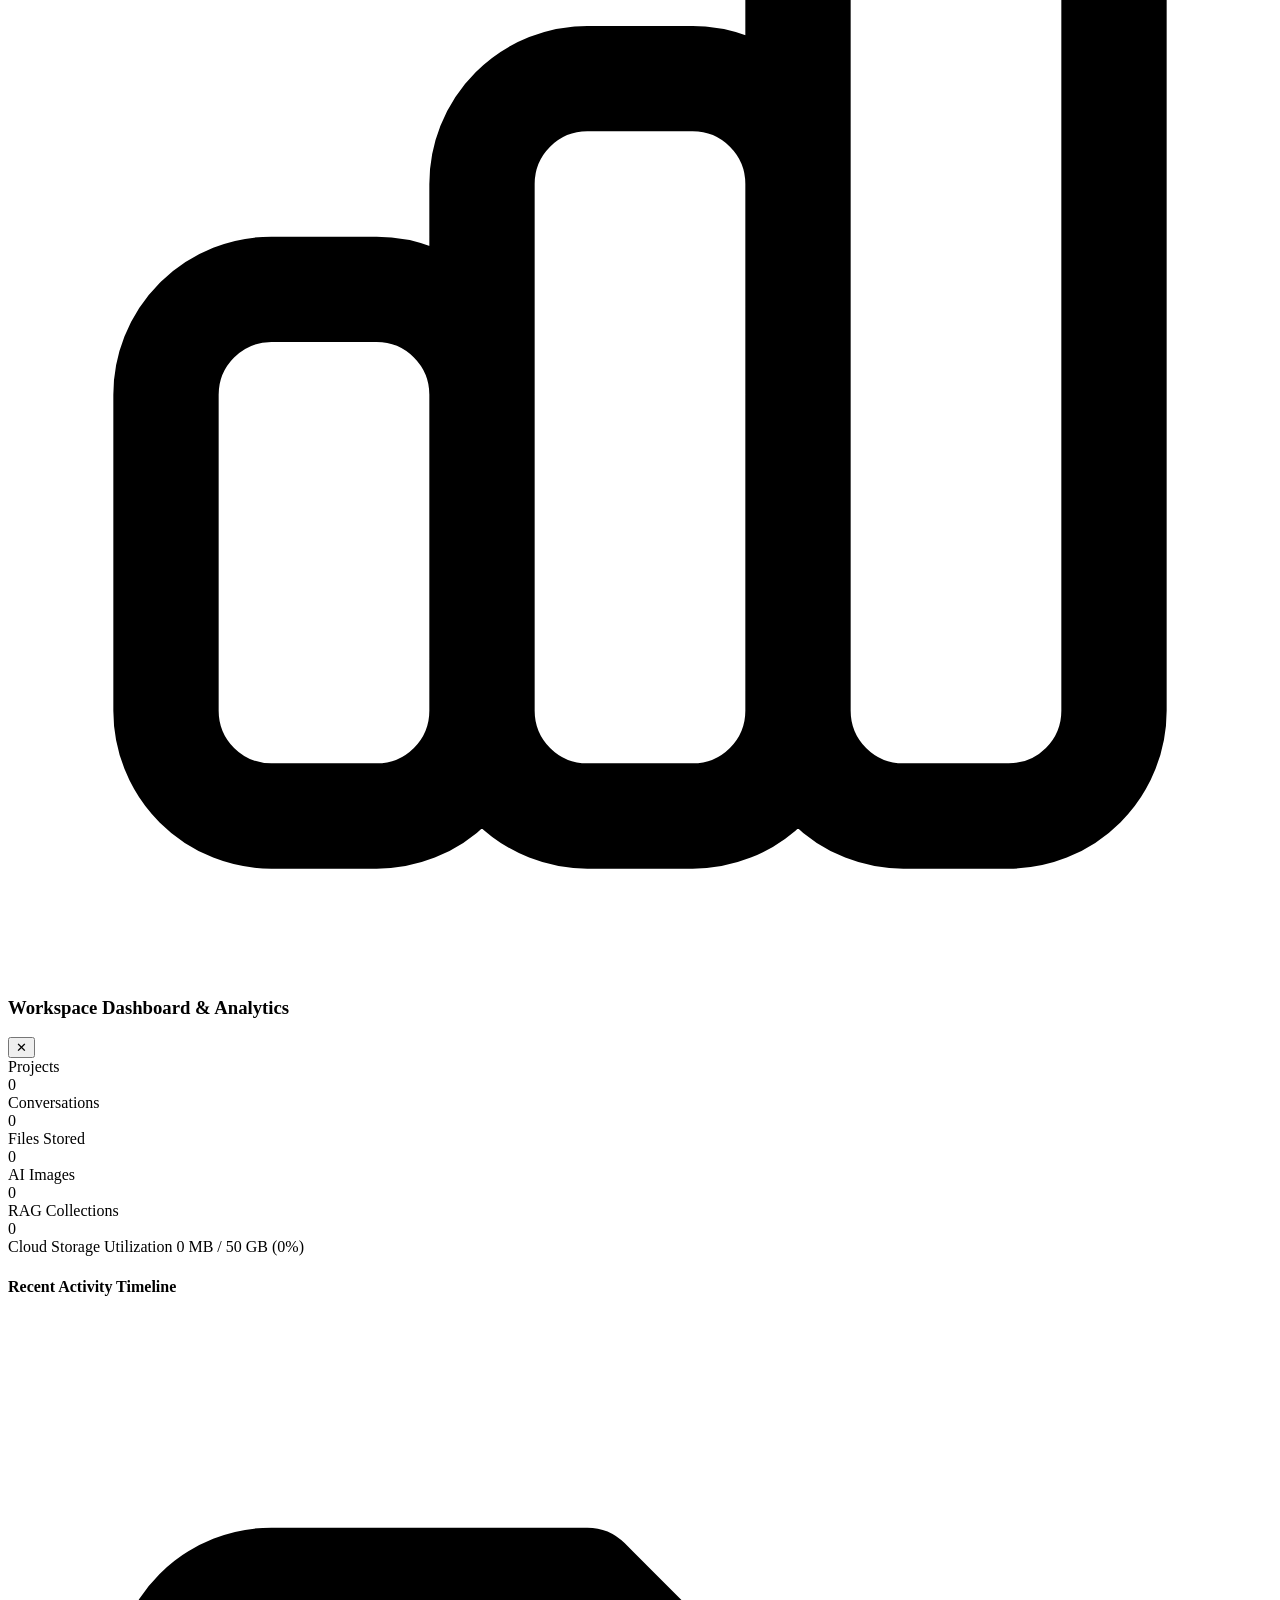
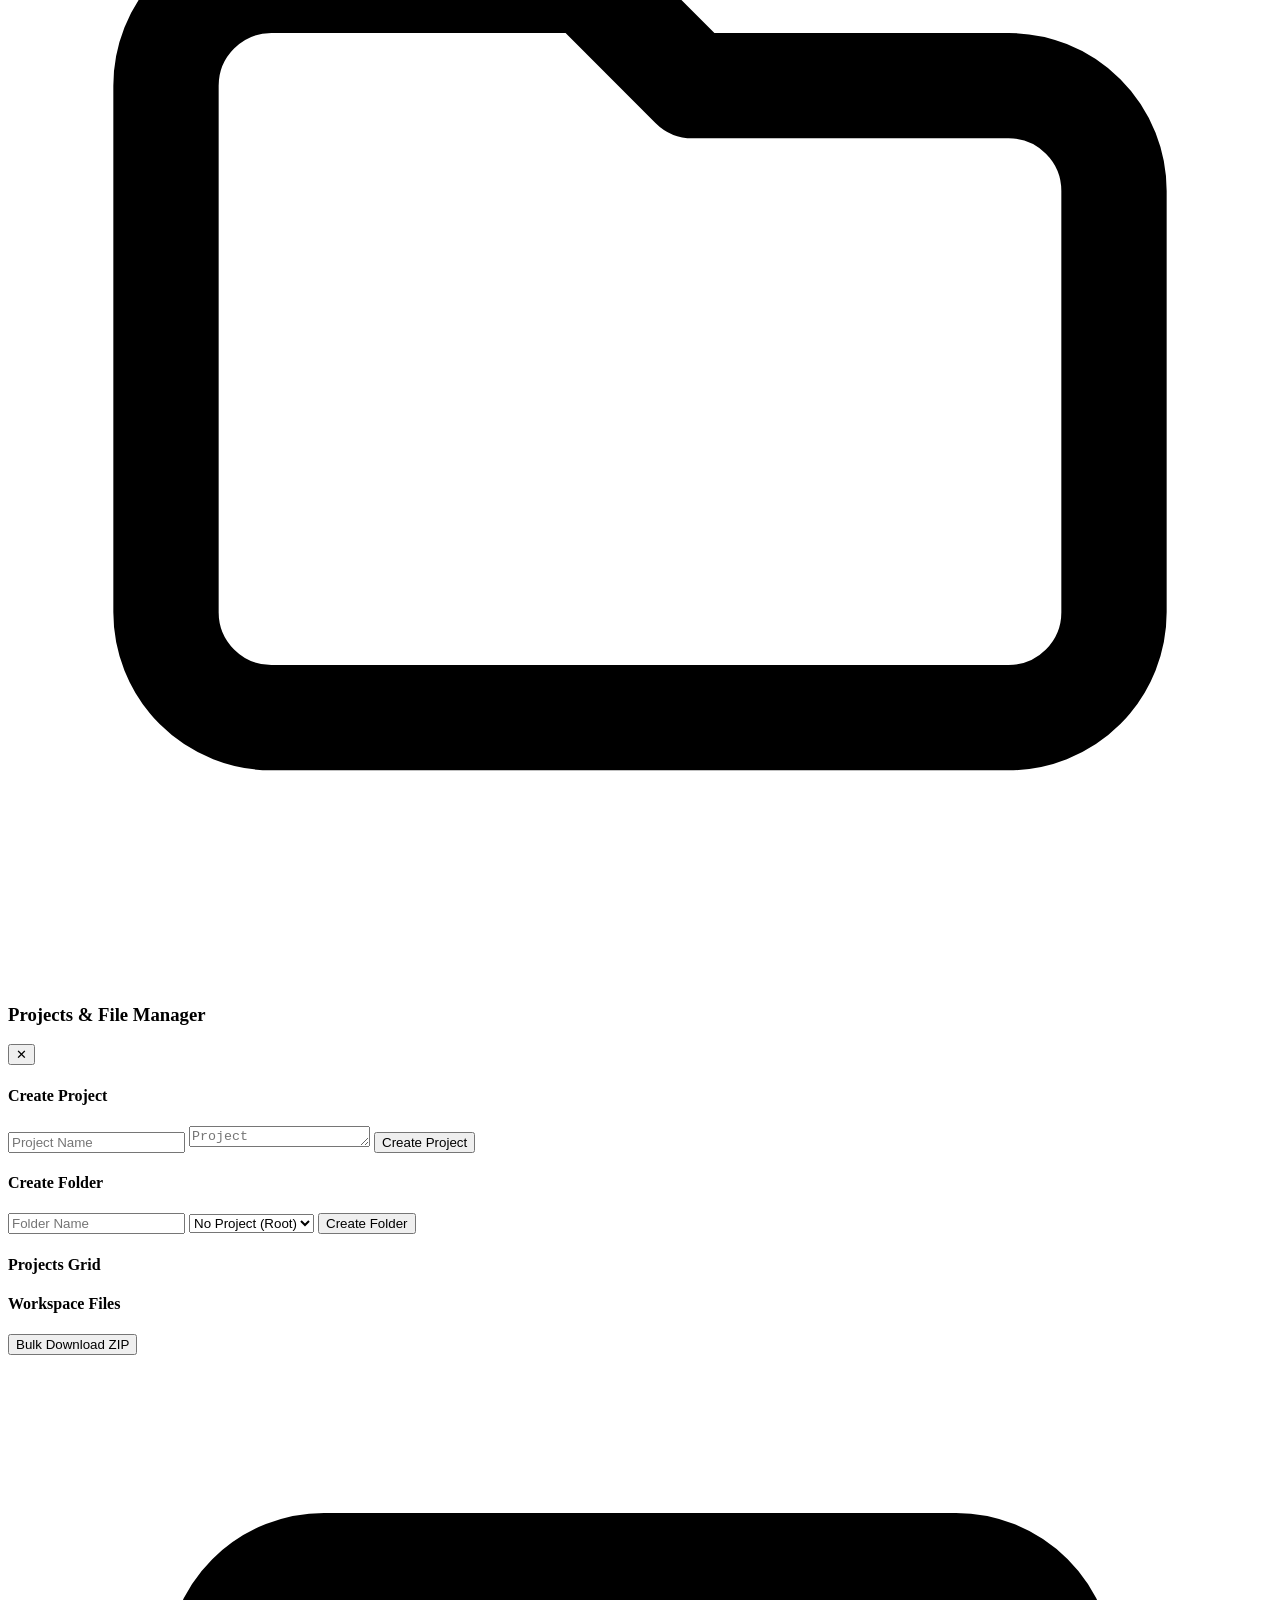
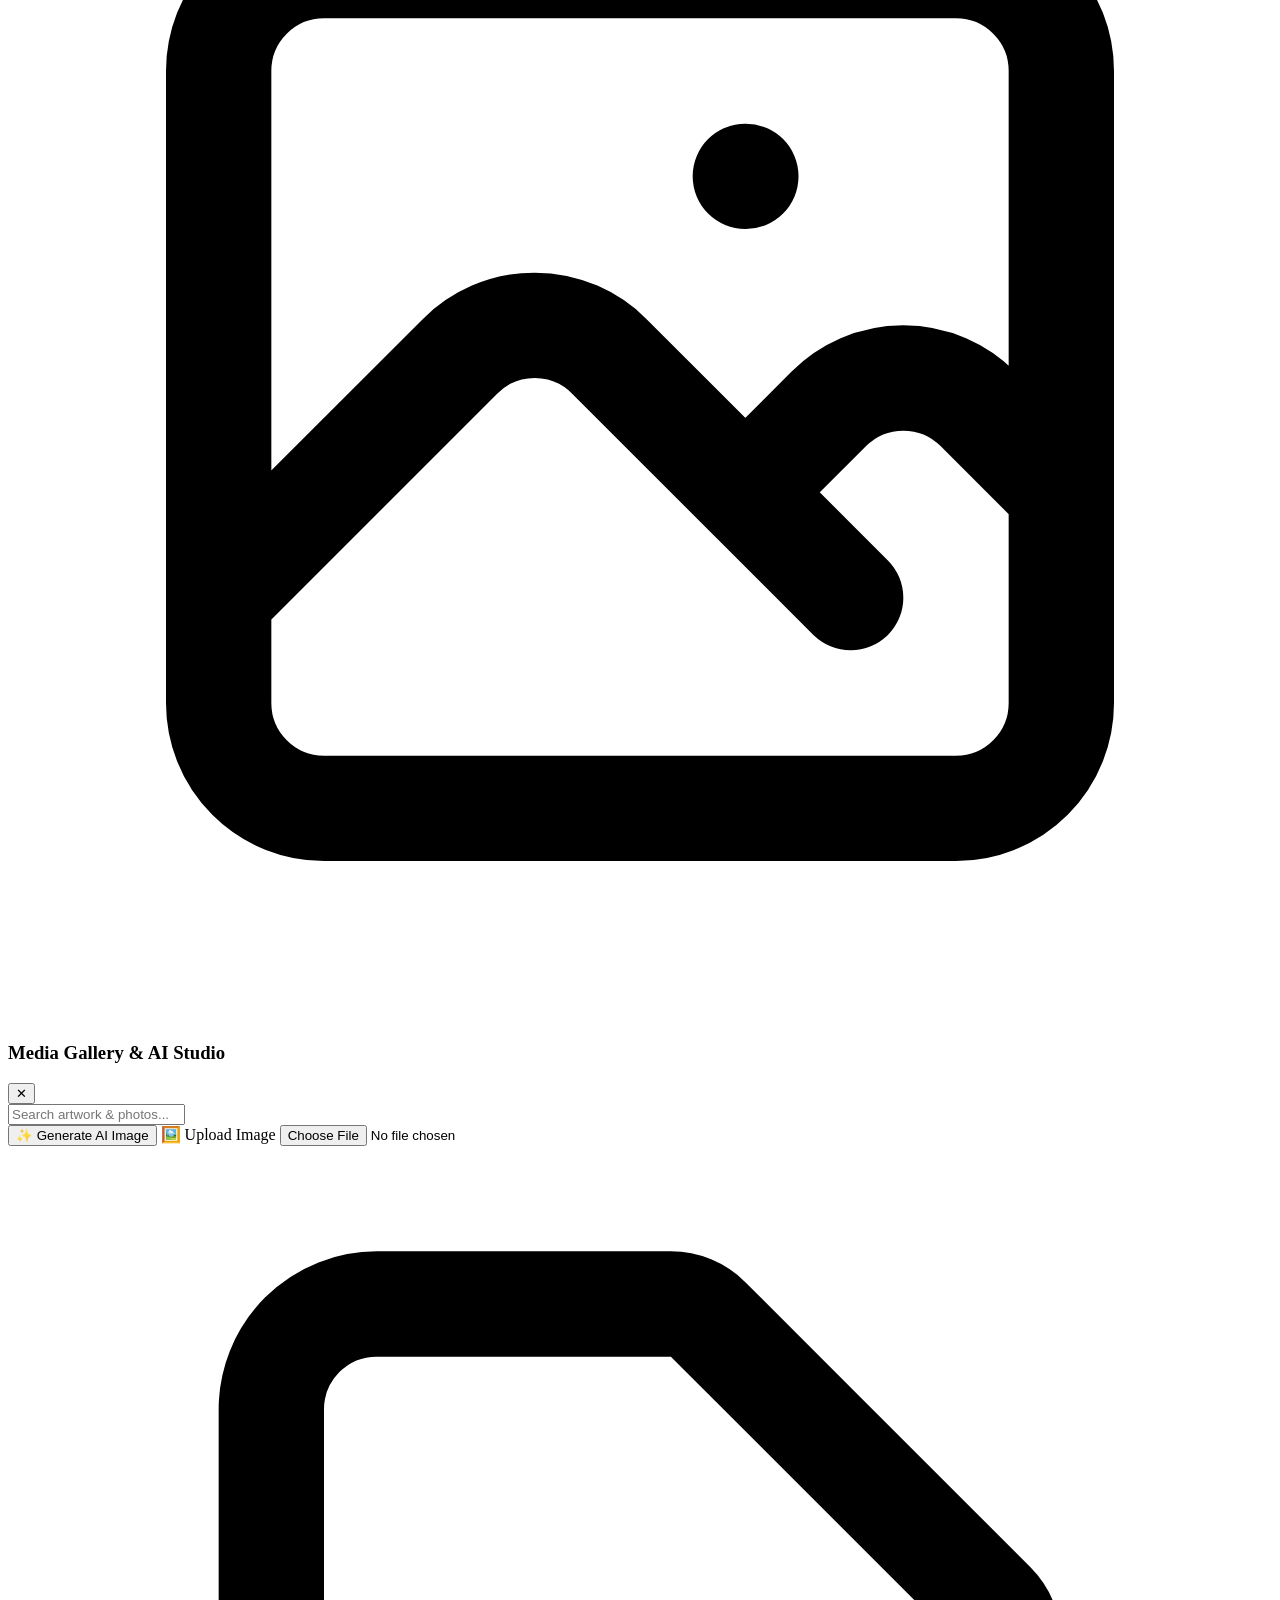
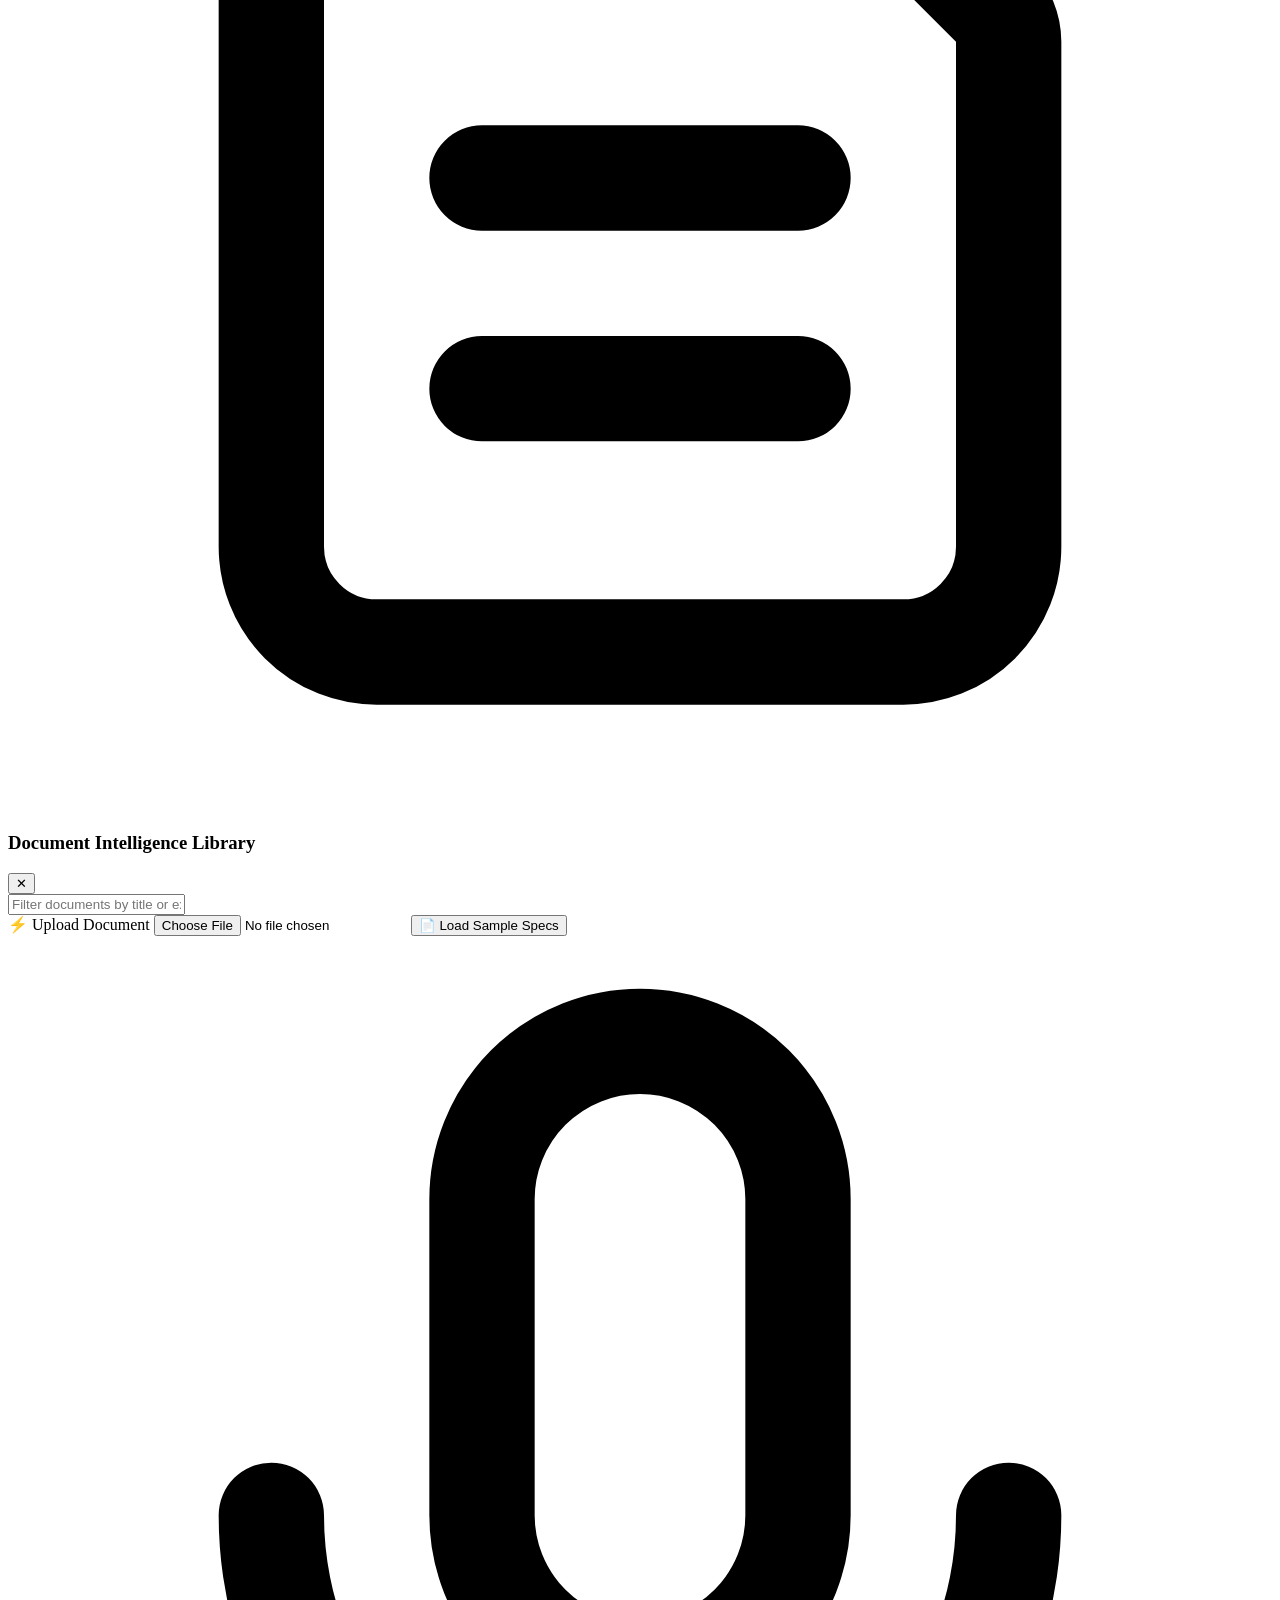
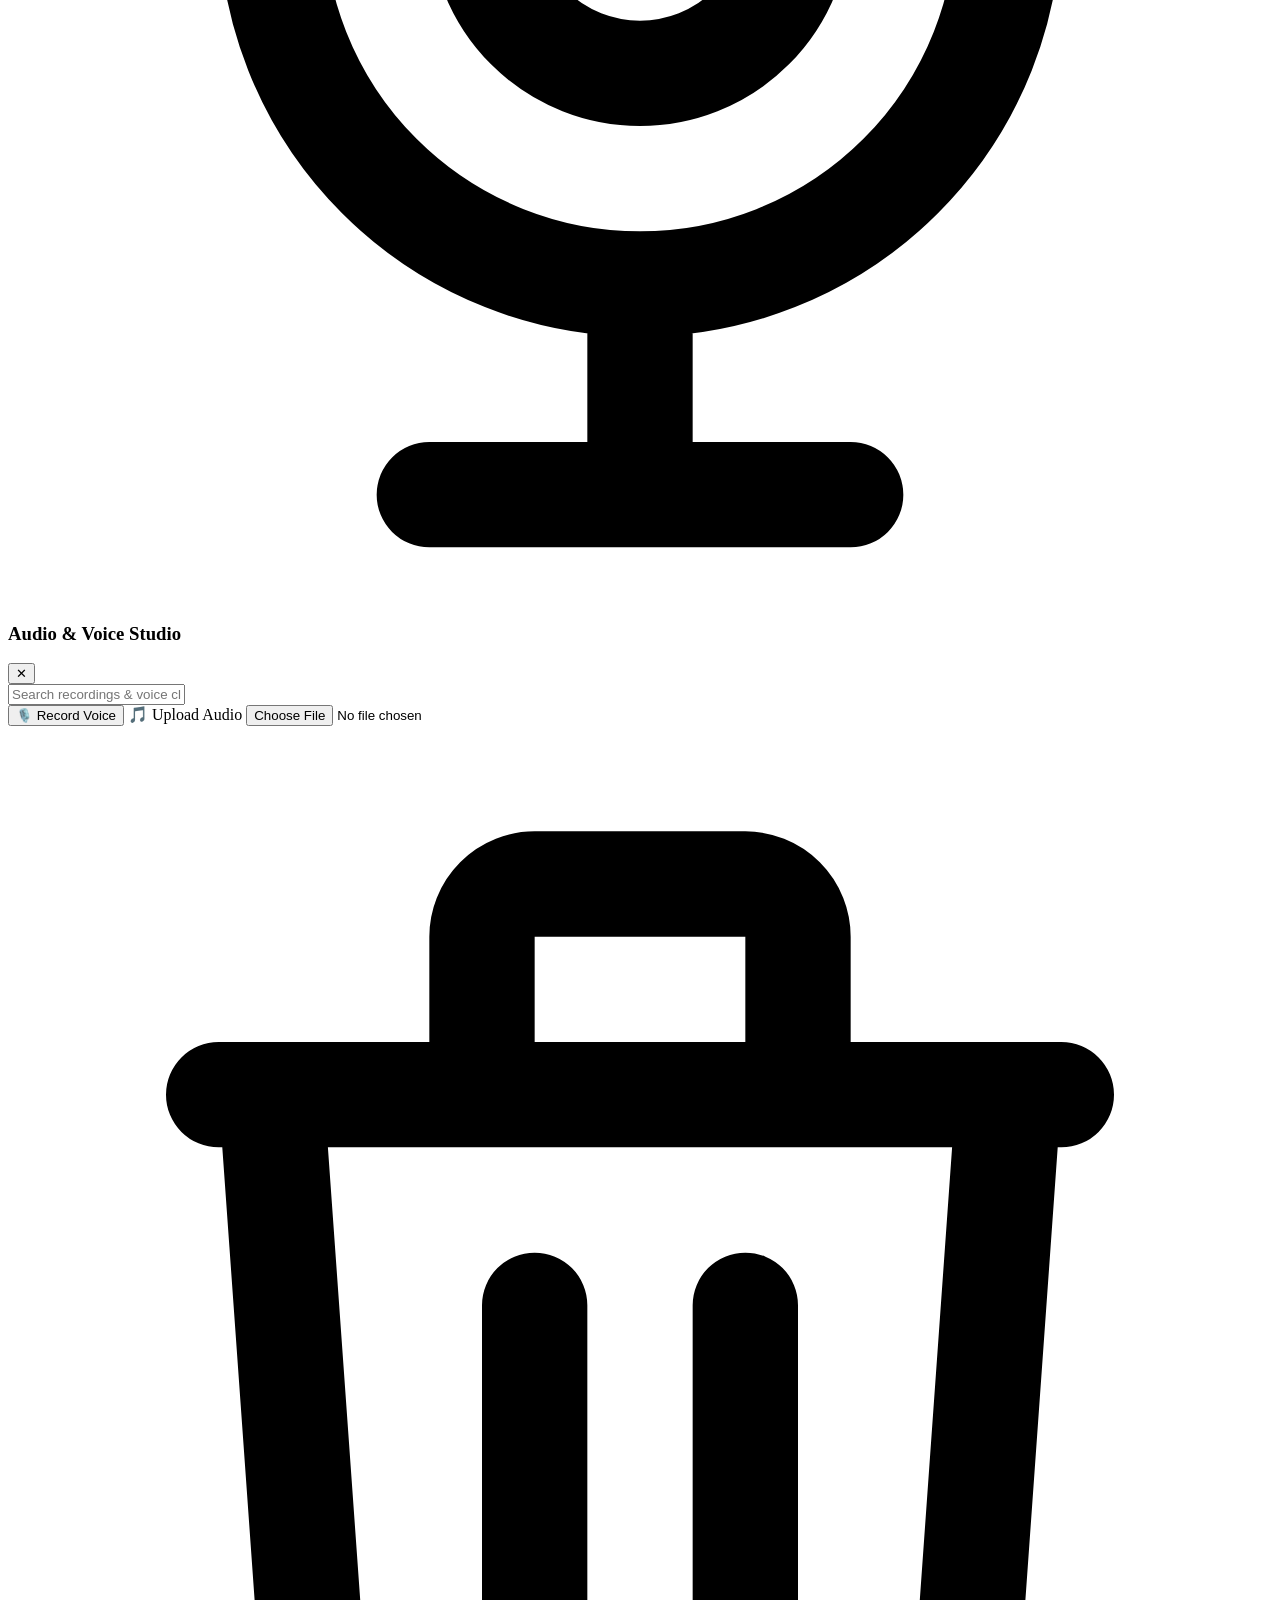
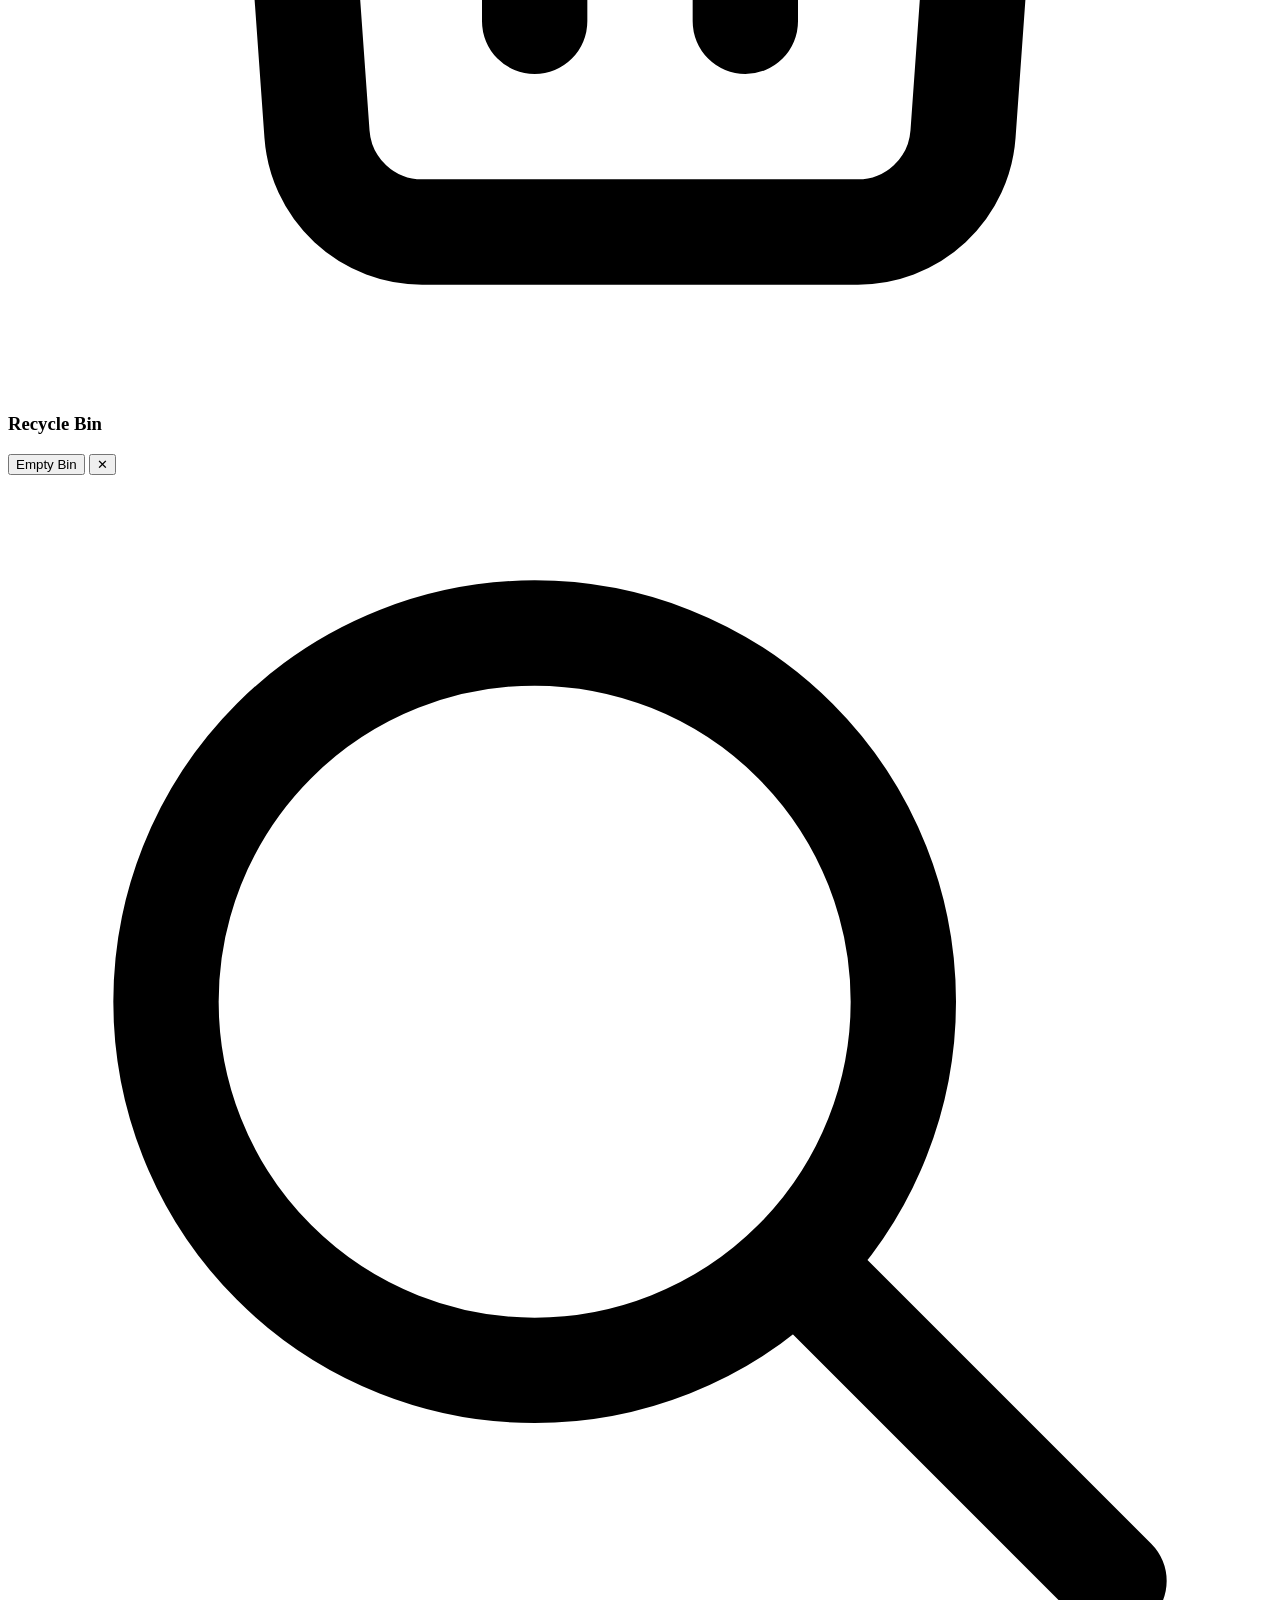
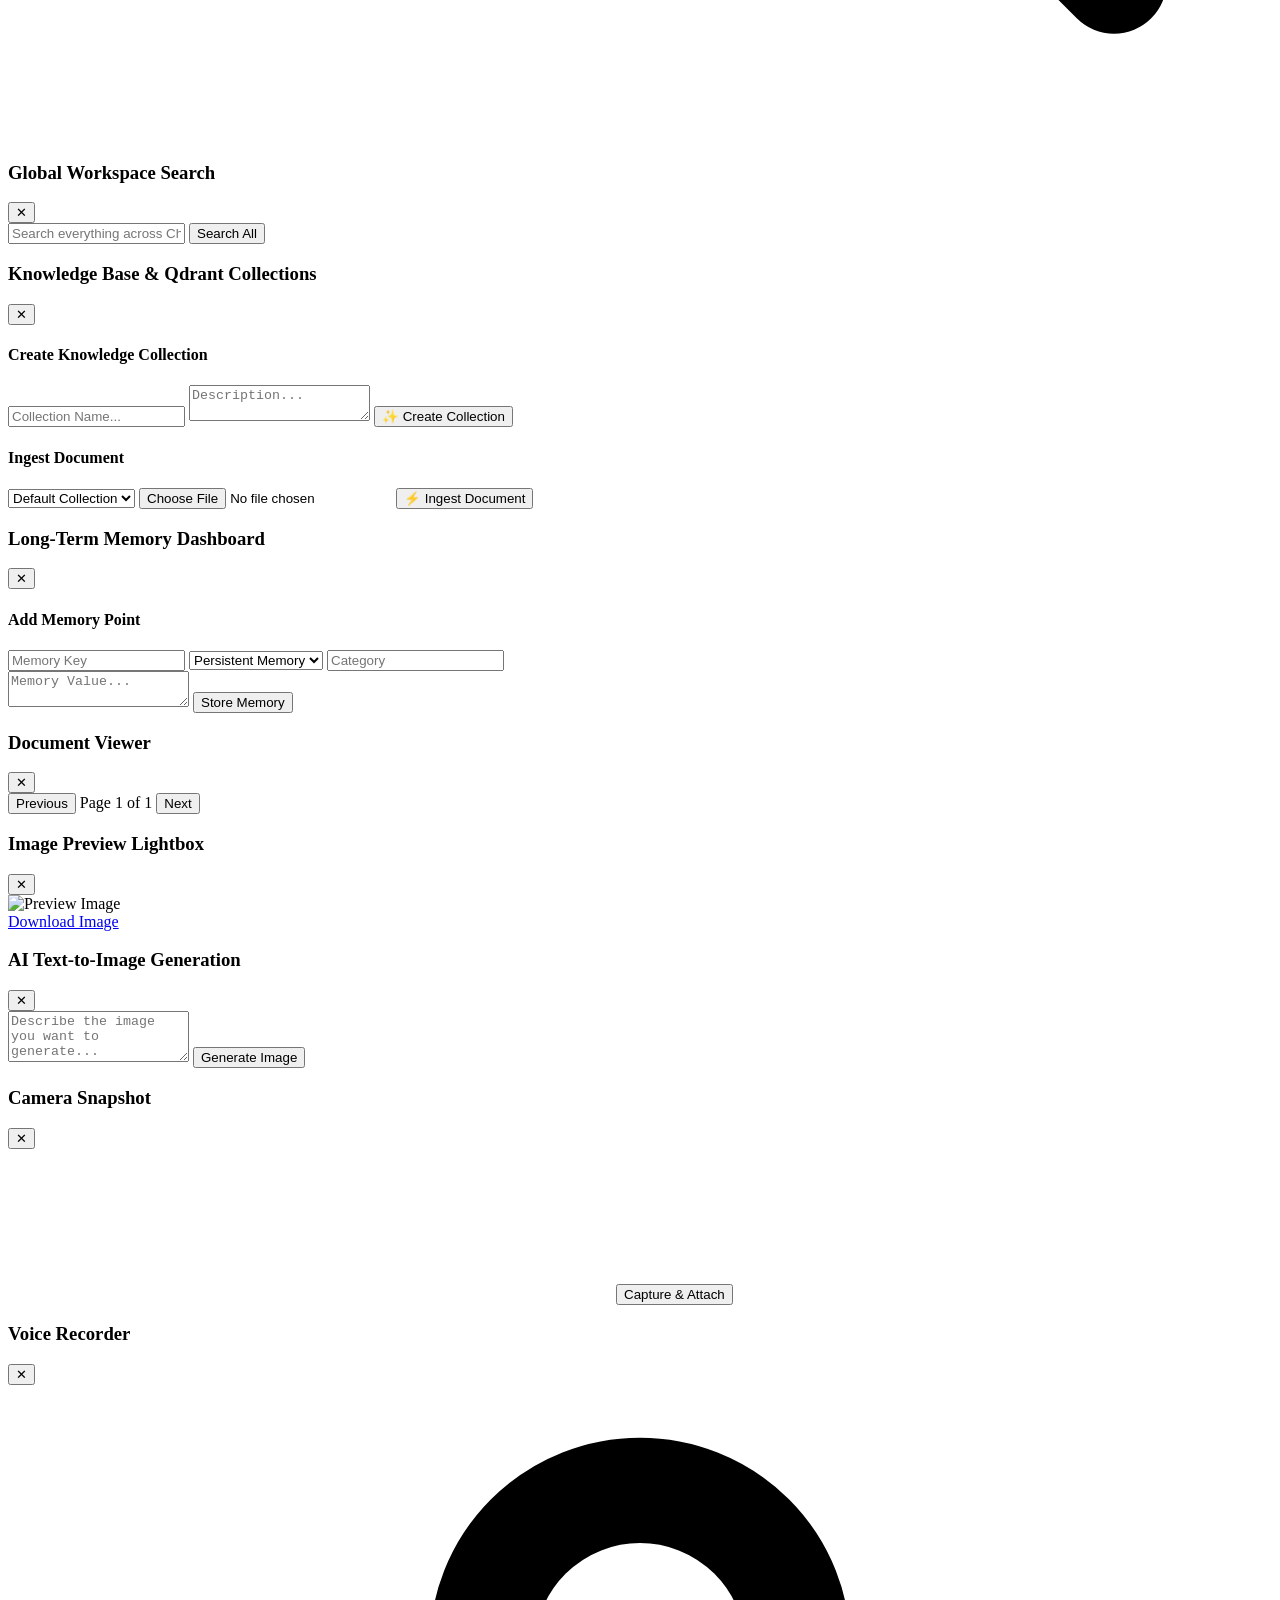
==== commit 60ceabfc: "feat: add full scrolling support and Revert Original viewport button" ====
--- a/app/templates/index.html
+++ b/app/templates/index.html
@@ -472,7 +472,7 @@
          2. MAIN UNIFIED MULTIMODAL CONVERSATION CANVAS
          ========================================================================= -->
     <main id="main-canvas"
-        class="flex-1 flex flex-col h-full relative overflow-hidden gap-3 transition-all duration-300 mx-auto w-full">
+        class="flex-1 flex flex-col h-full relative overflow-y-auto overflow-x-auto custom-scrollbar gap-3 transition-all duration-300 mx-auto w-full">
 
         <!-- Floating Glass Top Navigation Bar -->
         <header class="h-16 glass-panel px-6 flex items-center justify-between z-20 shrink-0">
@@ -489,7 +489,7 @@
                 </button>
                 <div class="relative">
                     <select id="model-select"
-                        class="glass-input text-xs font-semibold py-2 px-4 pr-8 appearance-none focus:outline-none cursor-pointer text-[#3ABEFF]">
+                        class="glass-input text-xs font-semibold py-2 px-3 pr-7 max-w-[170px] sm:max-w-[240px] md:max-w-xs truncate appearance-none focus:outline-none cursor-pointer text-[#3ABEFF]">
                         <option value="auto" selected>✨ AetherMind Auto Engine (Smart Multimodal)</option>
                         <option value="apiless-gpt4o">⚡ GPT-4o Engine</option>
                         <option value="gemini-2.5-flash">✨ Google Gemini 2.5 Multimodal</option>
@@ -508,6 +508,14 @@
 
             <!-- Topbar Right Control Actions (Device Viewport Sizes, Search, Knowledge, Memory) -->
             <div class="flex items-center space-x-2 shrink-0">
+                <!-- Topbar Revert to Original Viewport Button -->
+                <button type="button" id="btn-revert-original" onclick="window.revertToOriginalViewport()"
+                    class="hidden px-2.5 py-1.5 rounded-xl bg-rose-500/20 border border-rose-500/40 text-rose-300 hover:bg-rose-500/30 transition text-xs flex items-center space-x-1 cursor-pointer shadow-md shadow-rose-500/10"
+                    title="Revert Viewport to Original Fullscreen Desktop">
+                    <span class="text-xs">↺</span>
+                    <span class="font-medium text-xs">Revert Original</span>
+                </button>
+
                 <!-- Single Responsive Device Center Trigger Button -->
                 <button type="button" id="btn-responsive-center" onclick="openModal('modal-responsive-center')"
                     class="relative group px-3 py-1.5 rounded-xl bg-[#0F1629]/90 border border-[#3ABEFF]/40 shadow-lg shadow-[#3ABEFF]/15 hover:border-[#9333EA]/60 hover:shadow-[#9333EA]/30 transition-all duration-300 flex items-center space-x-2 text-xs cursor-pointer"
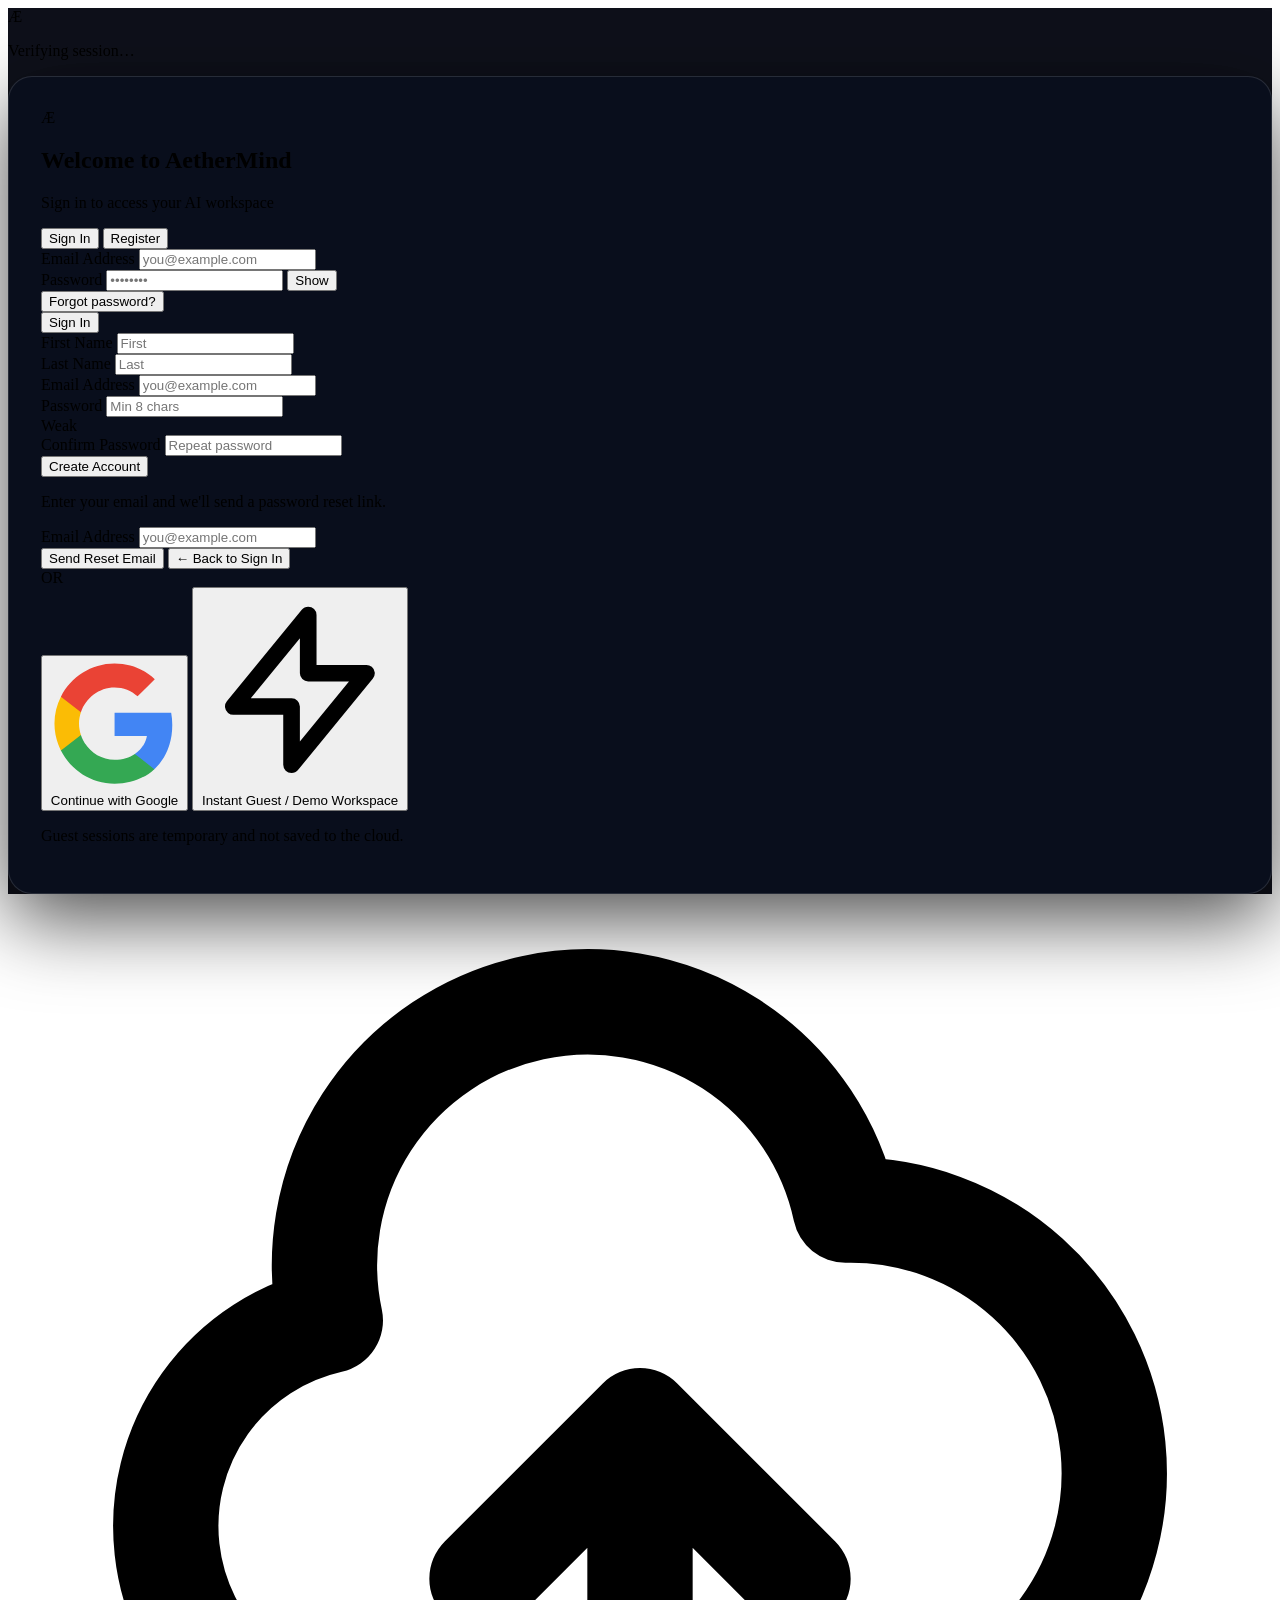
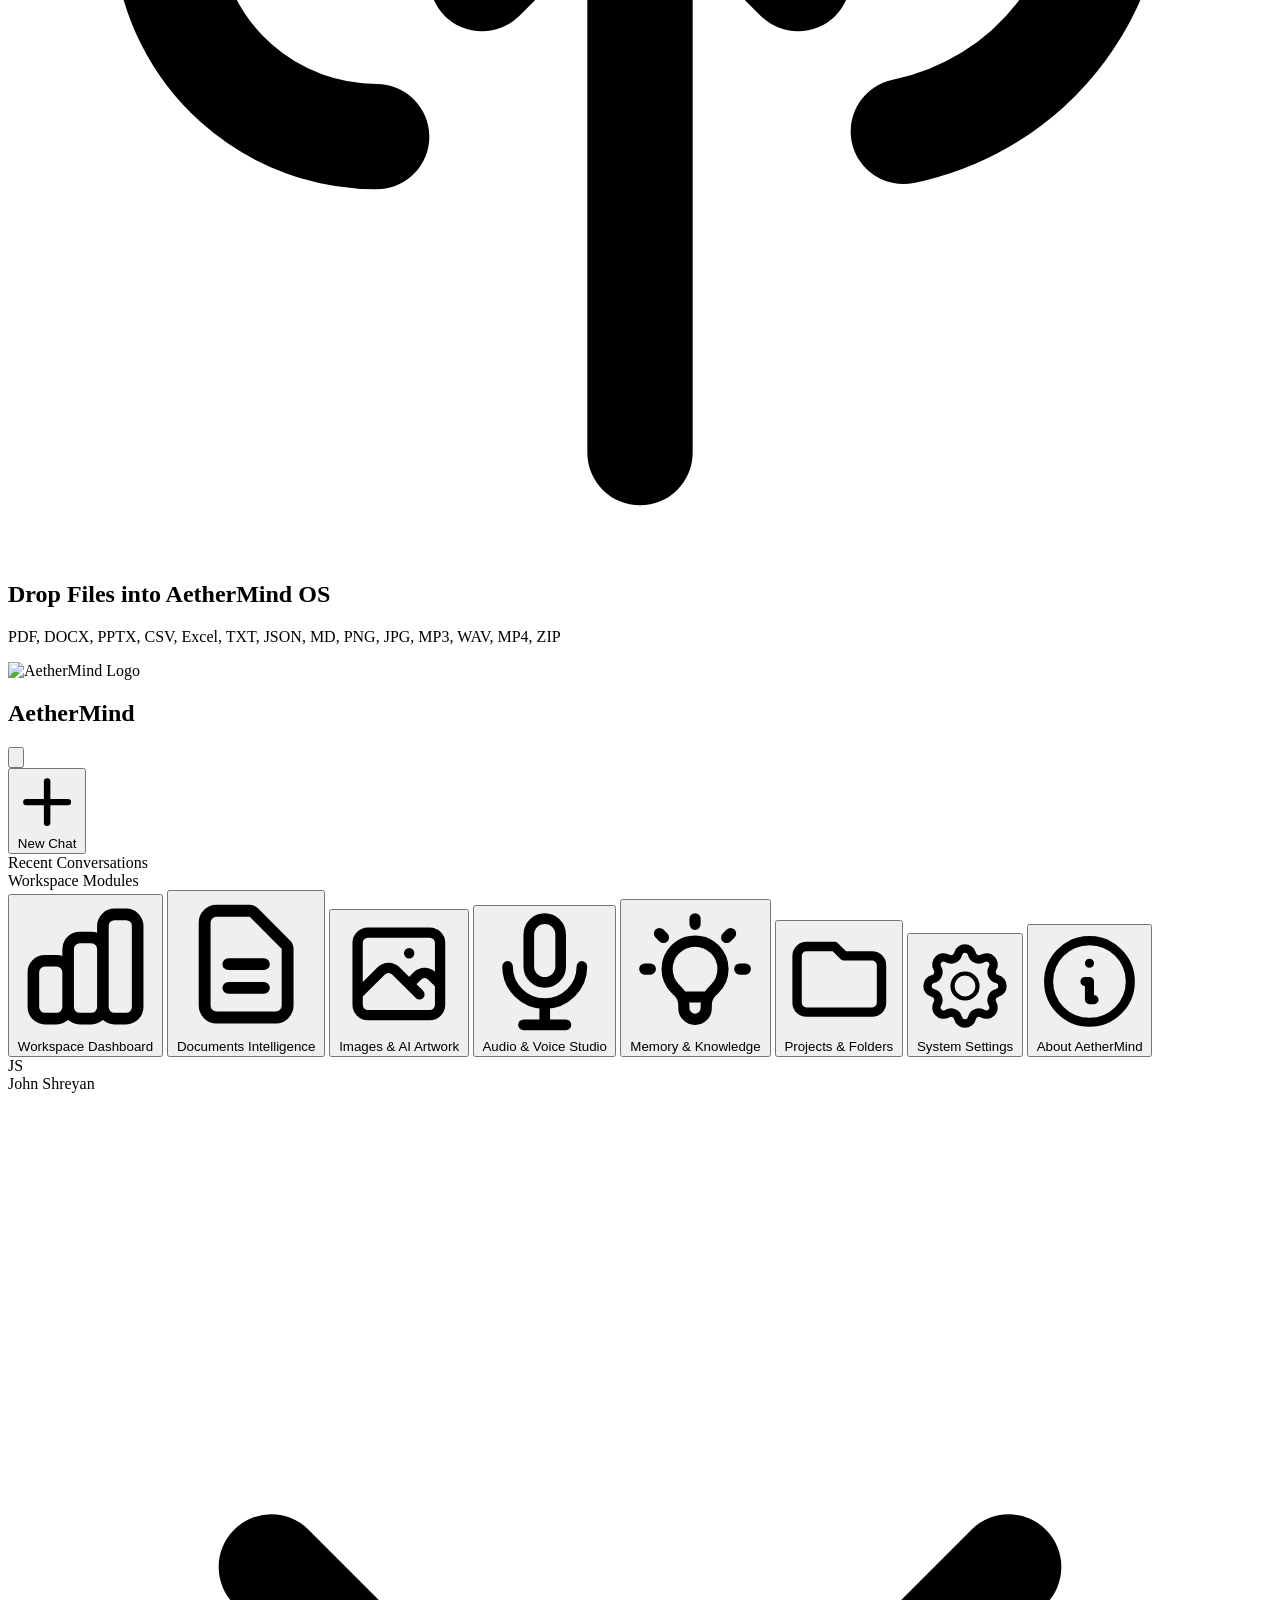
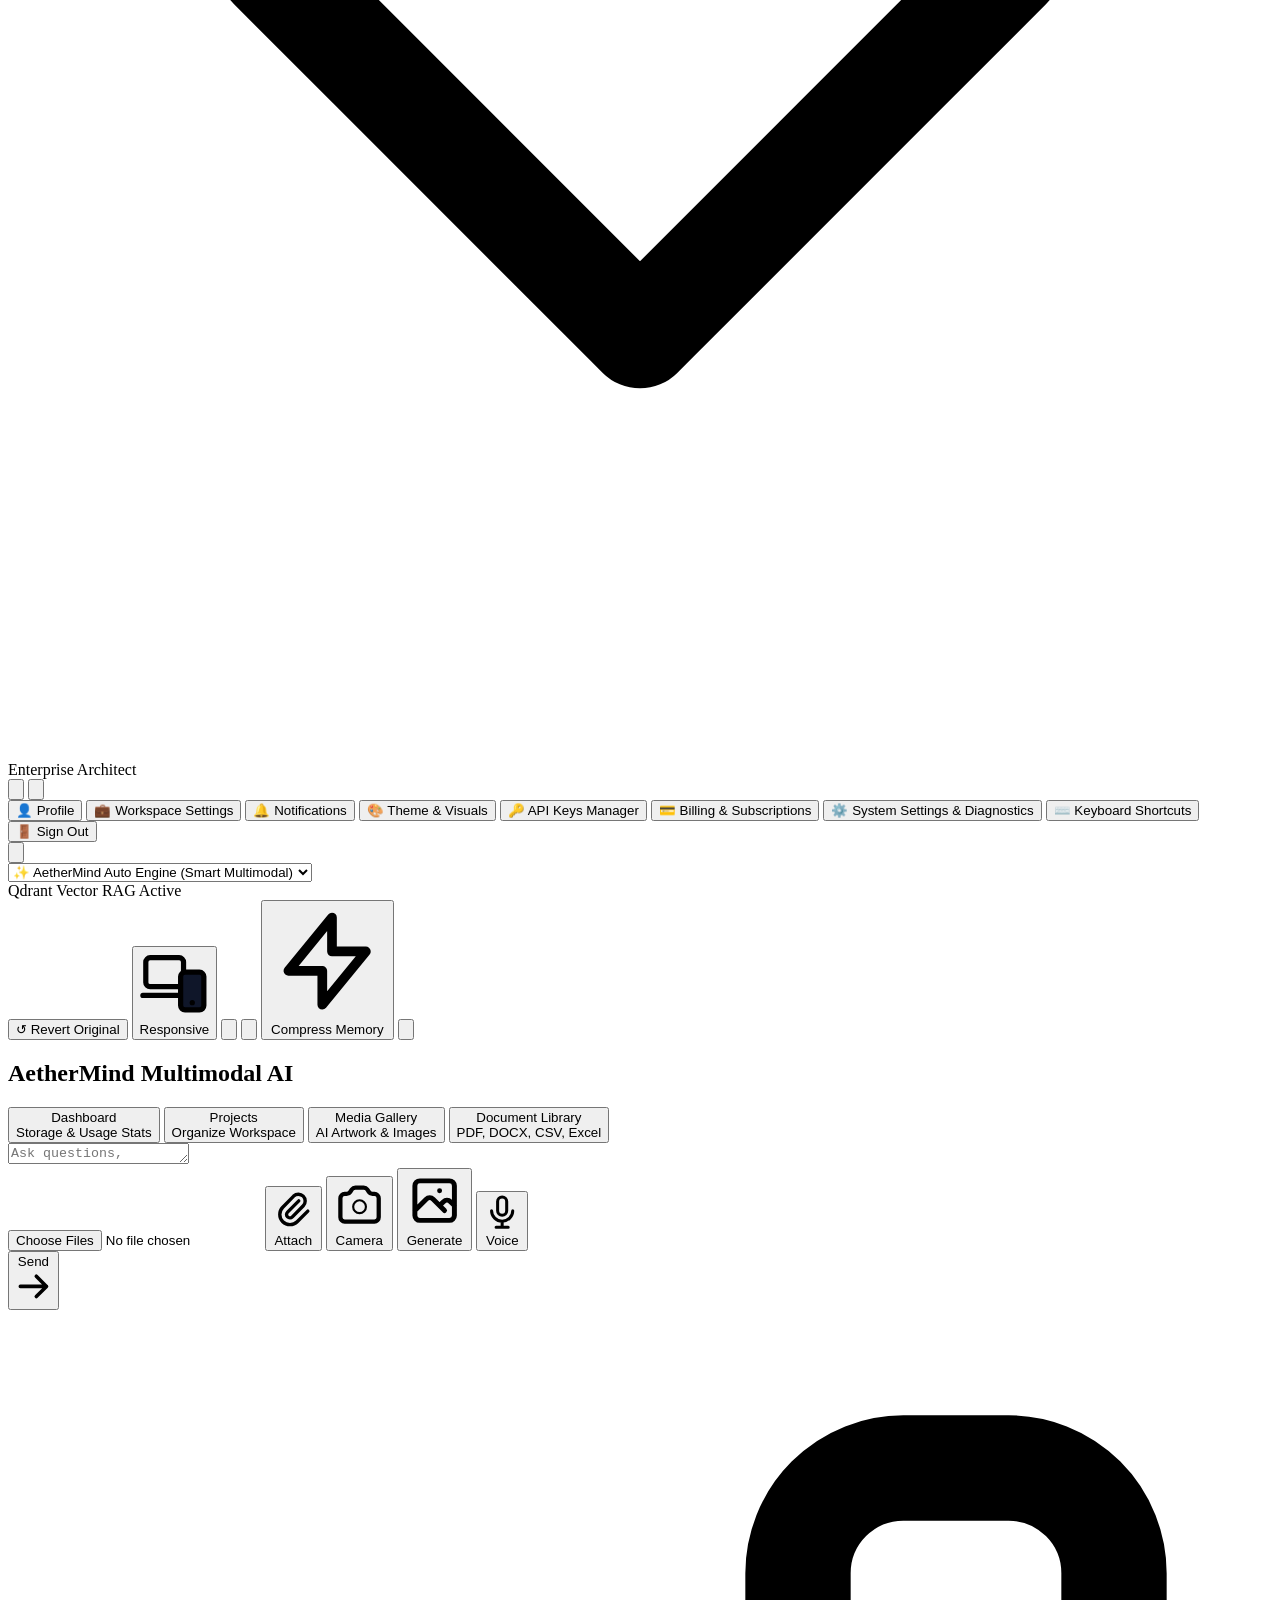
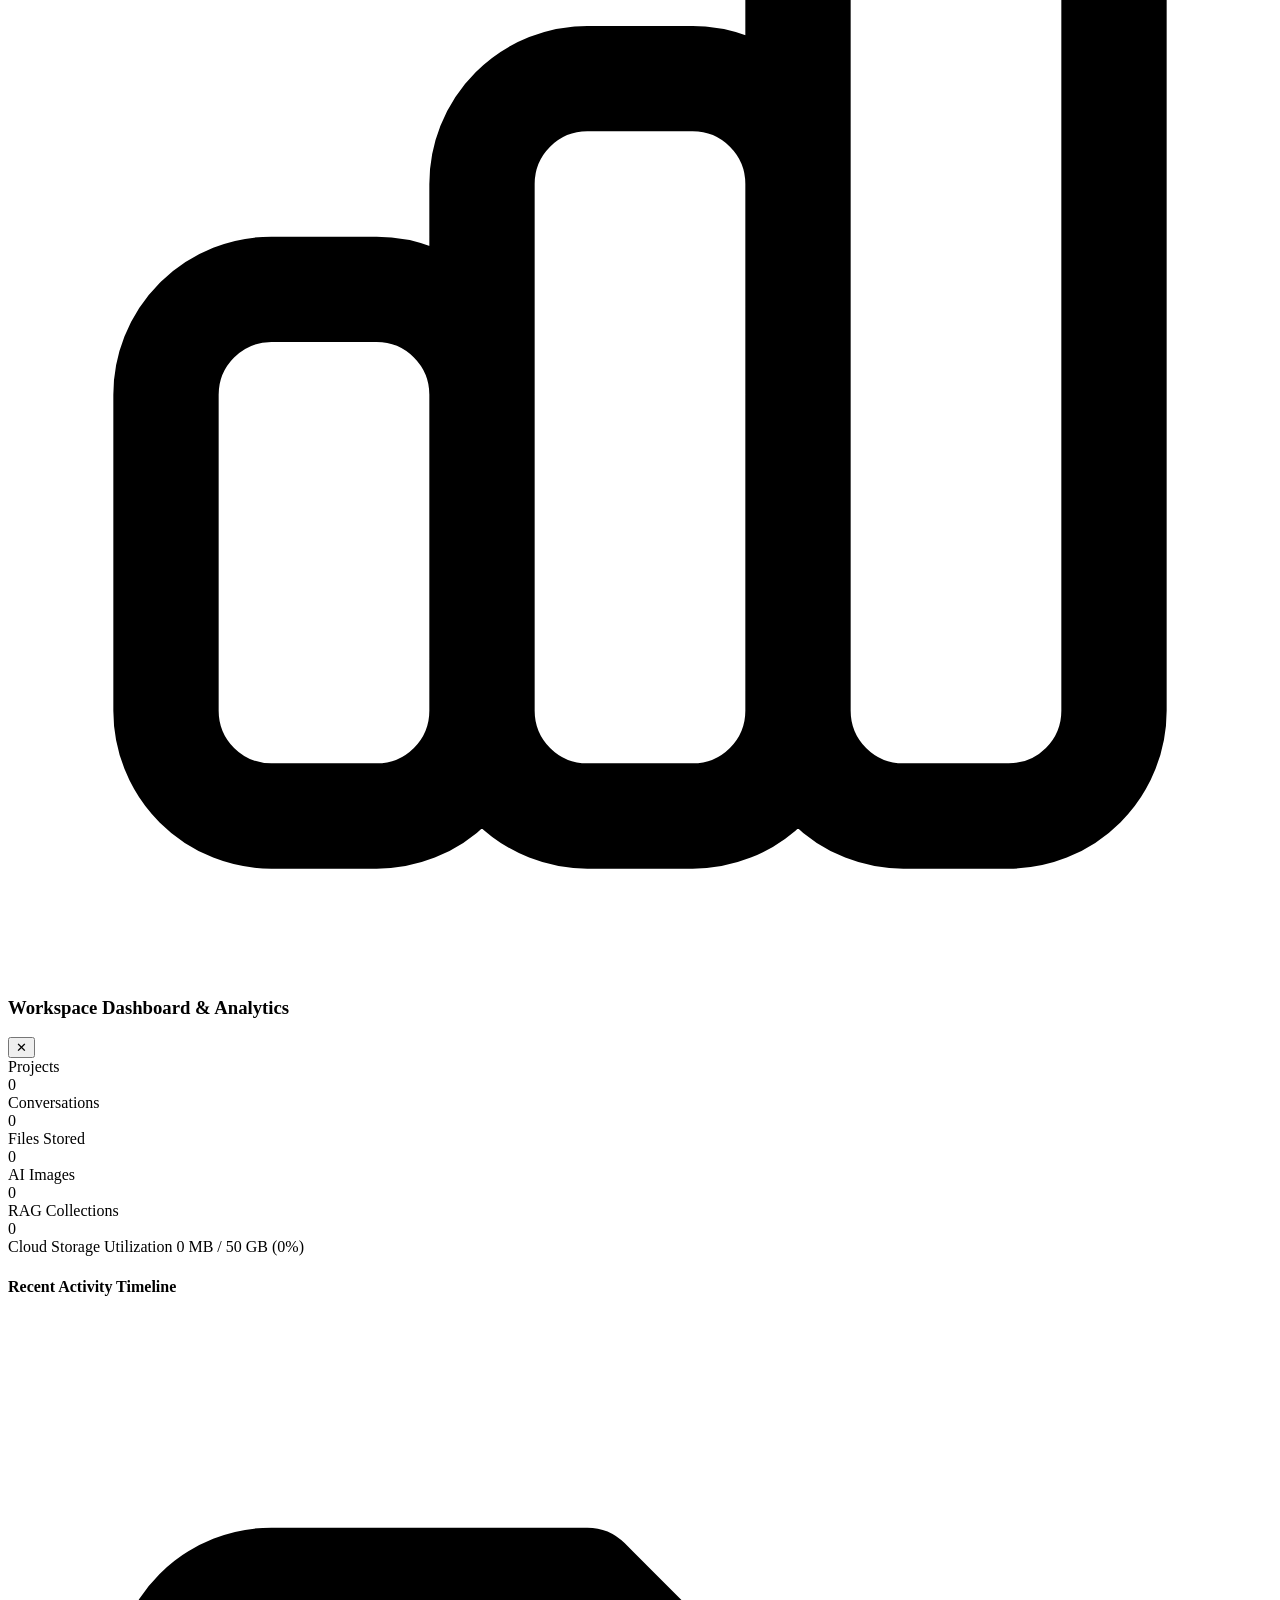
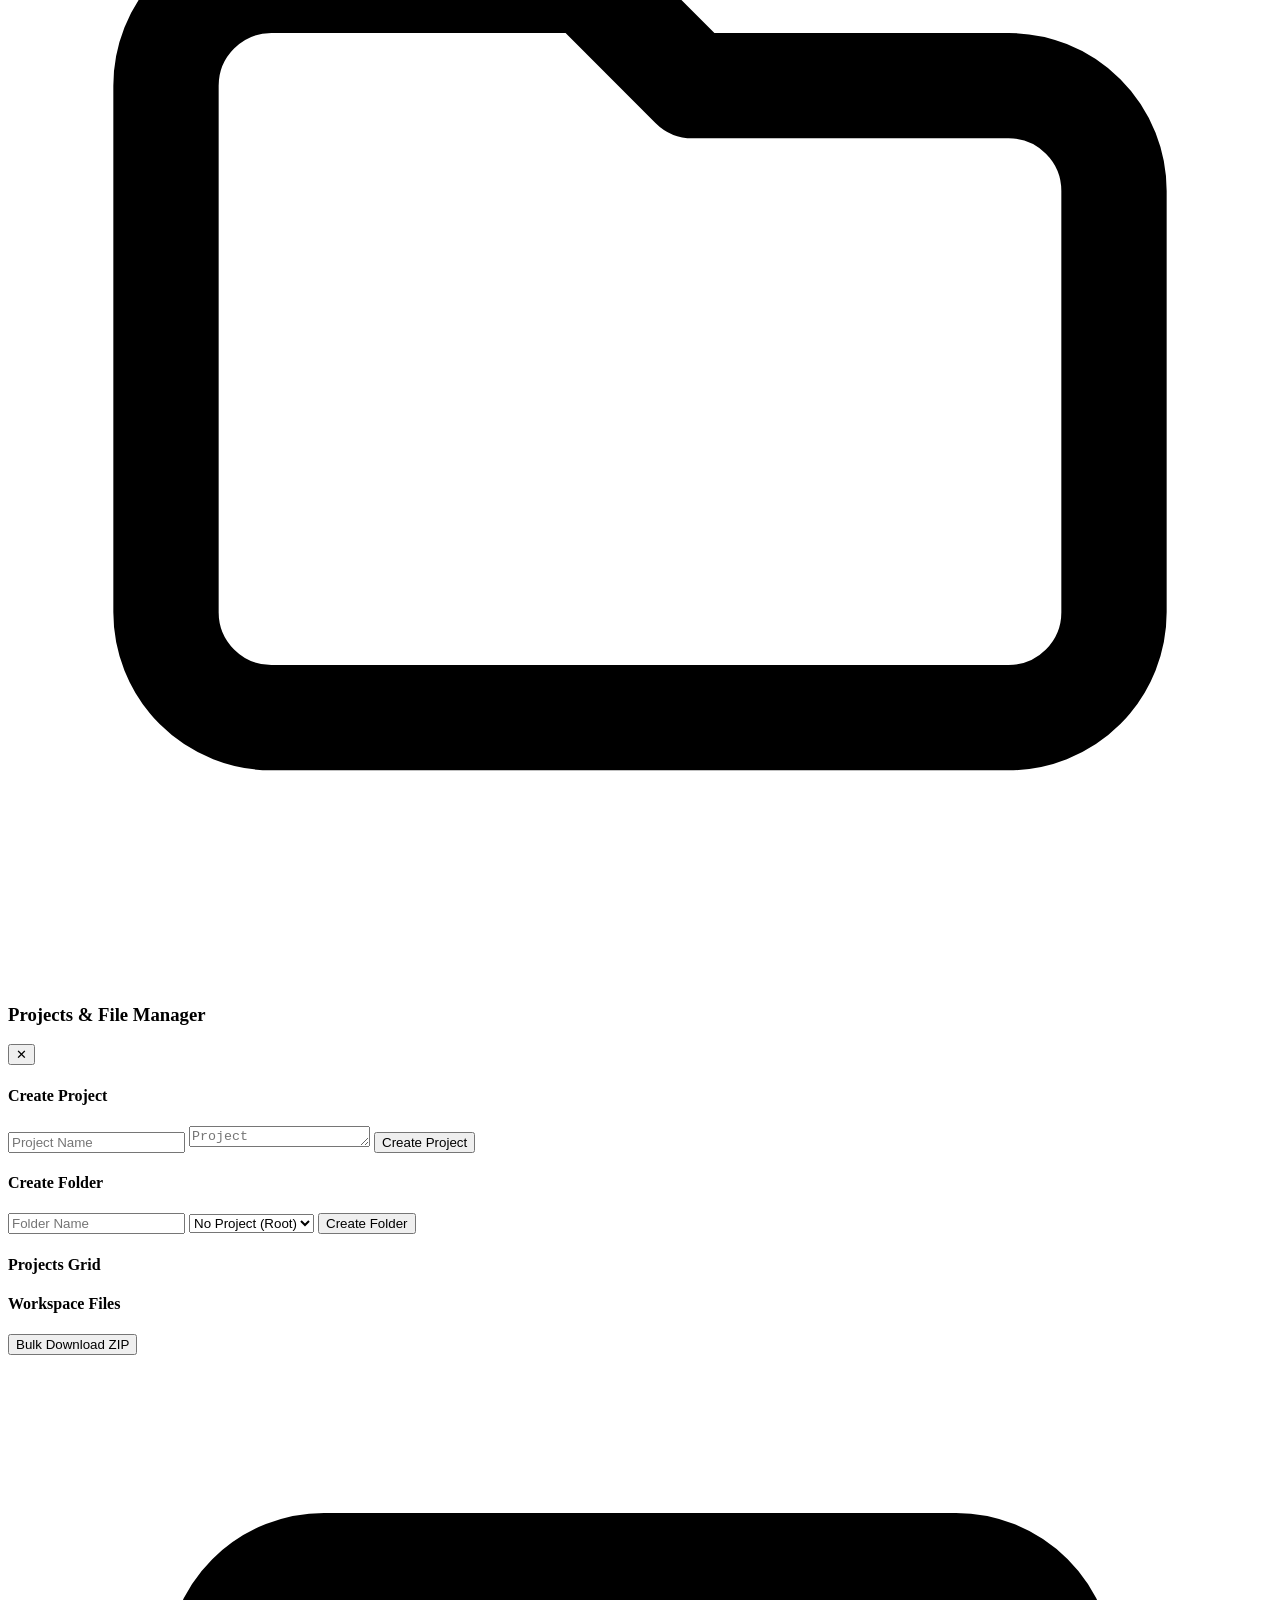
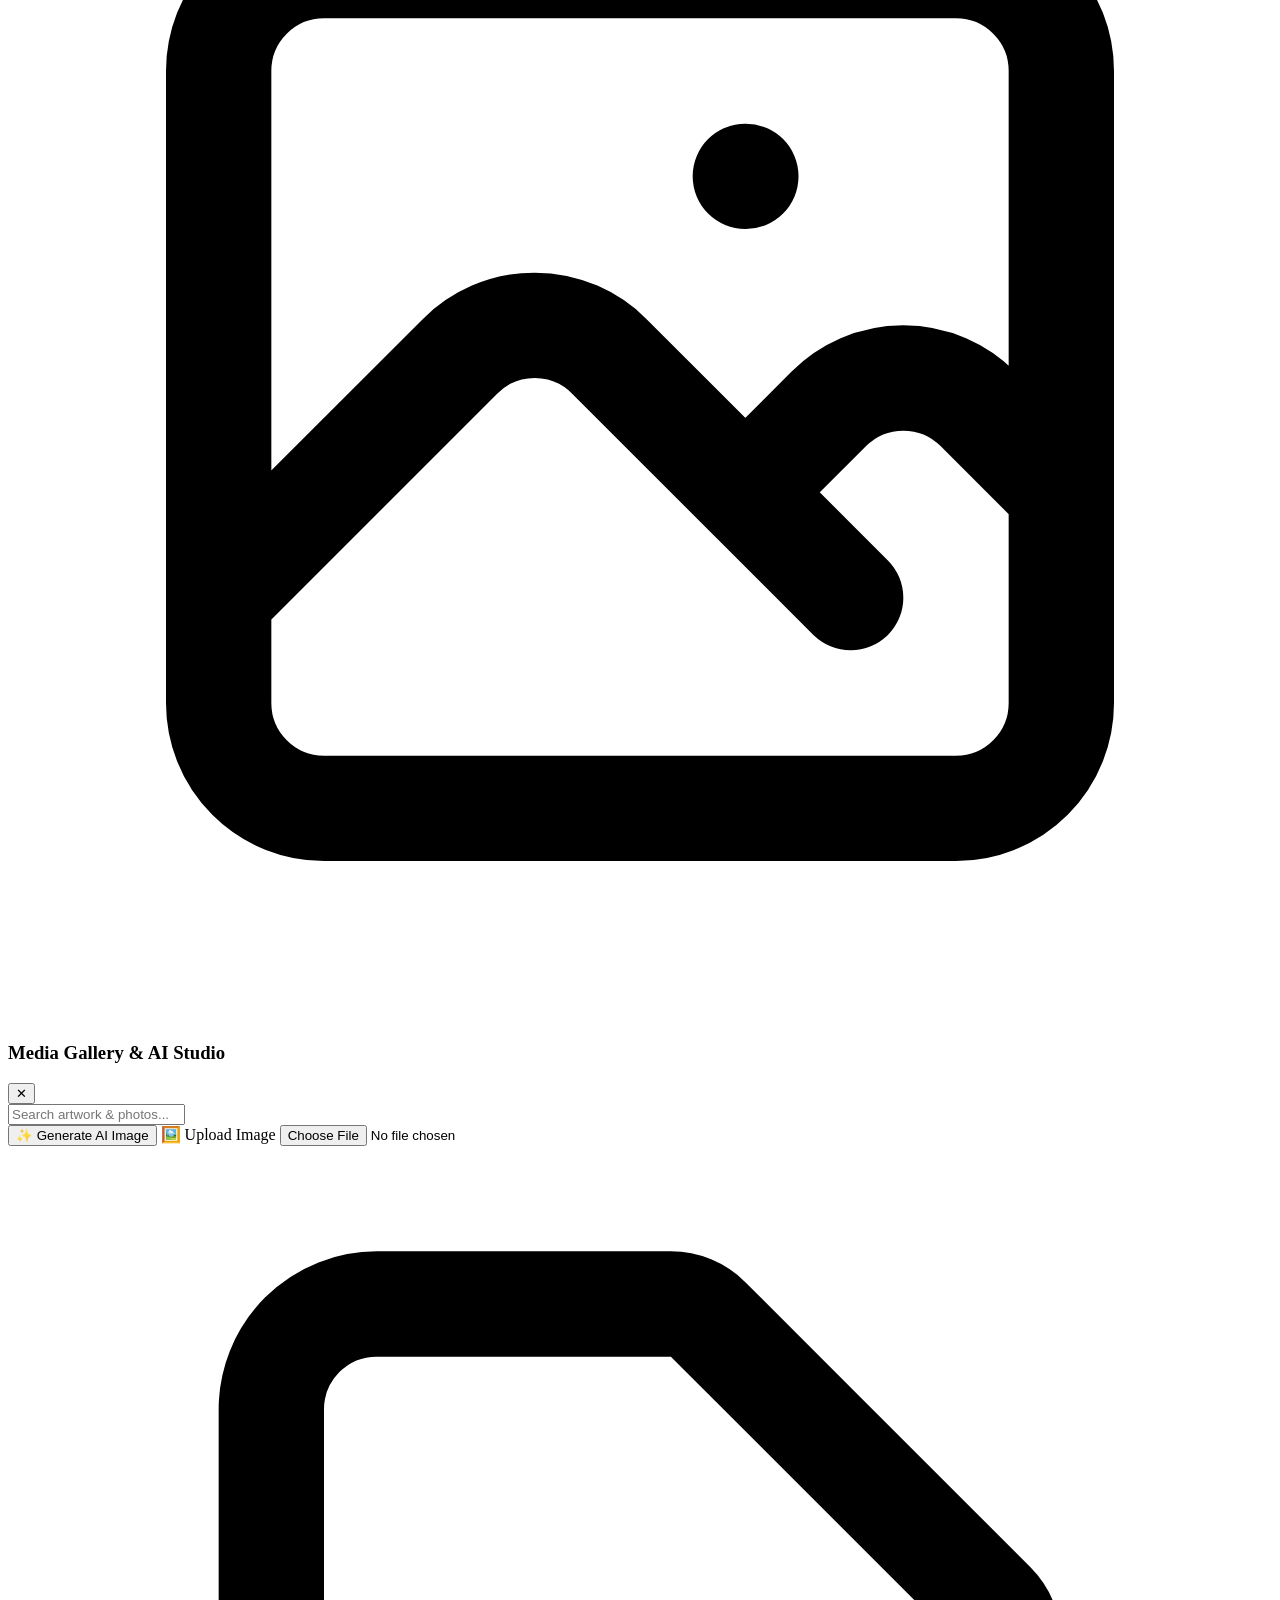
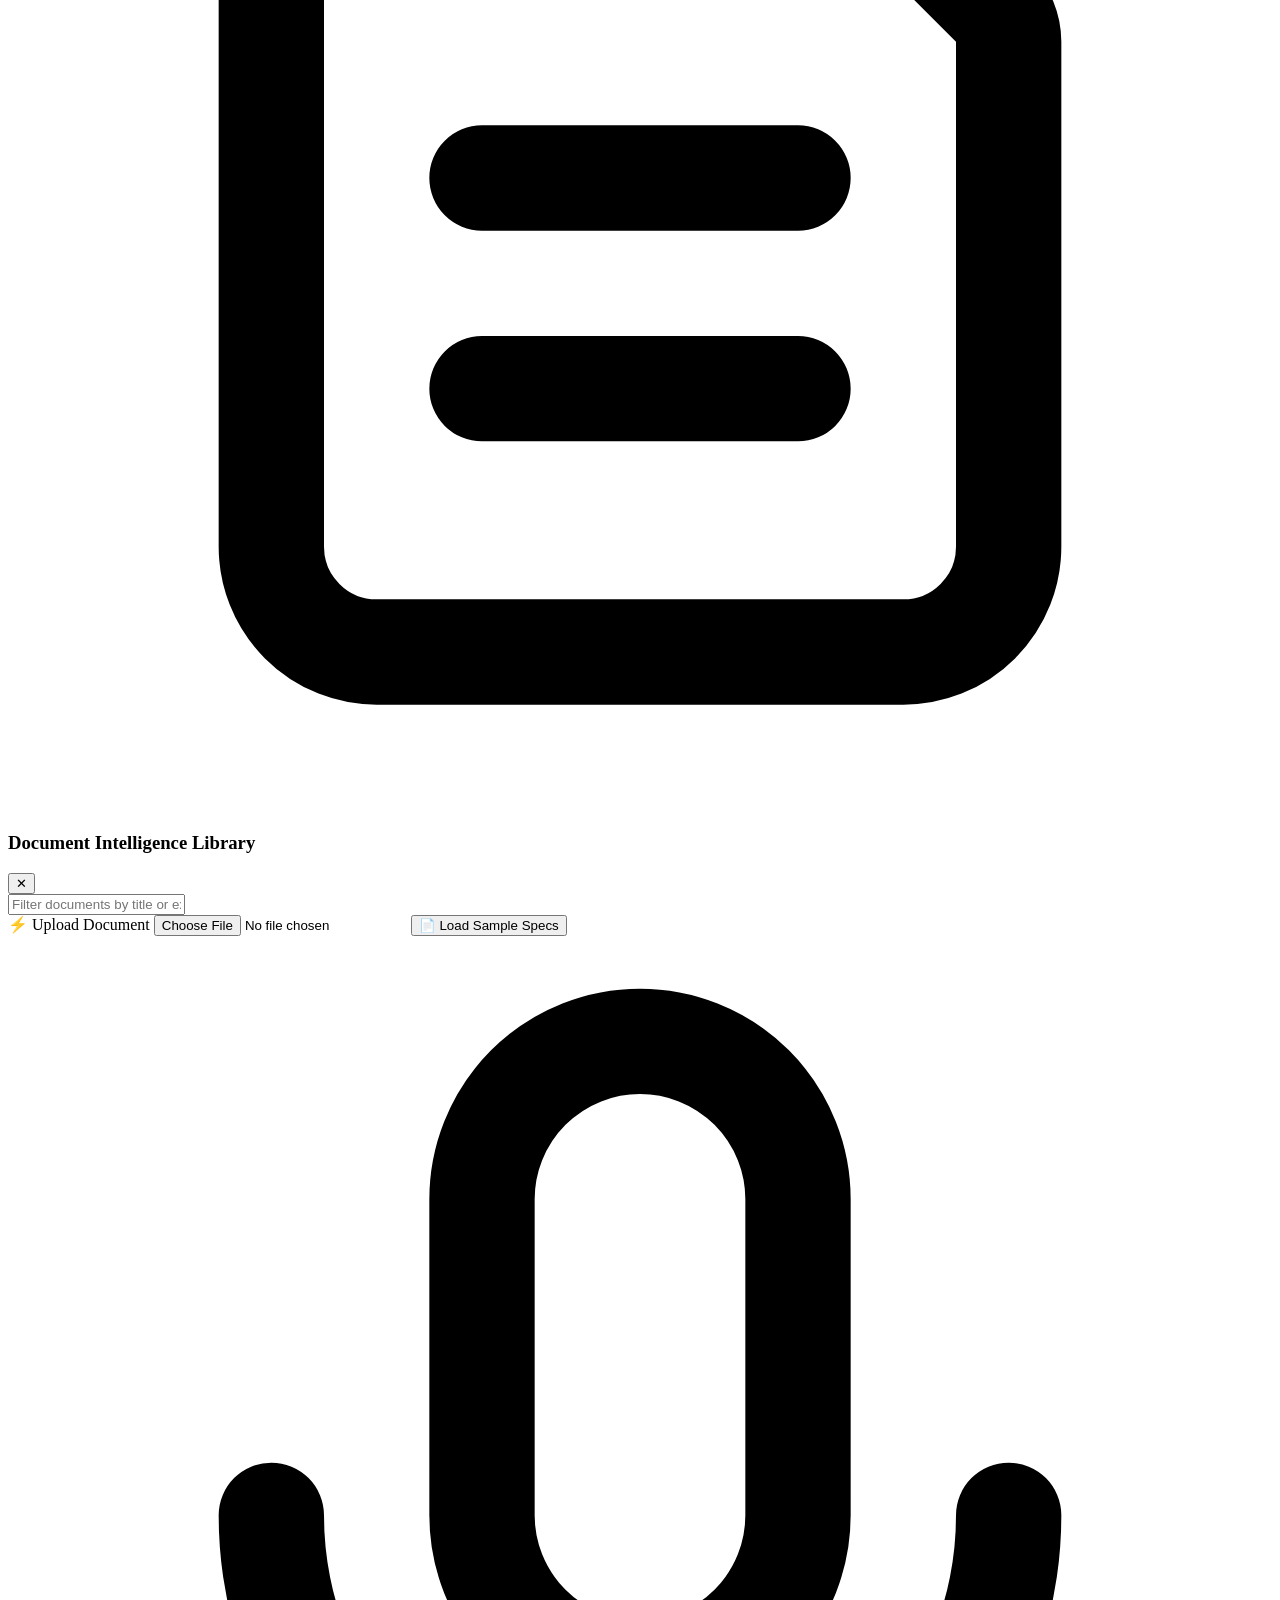
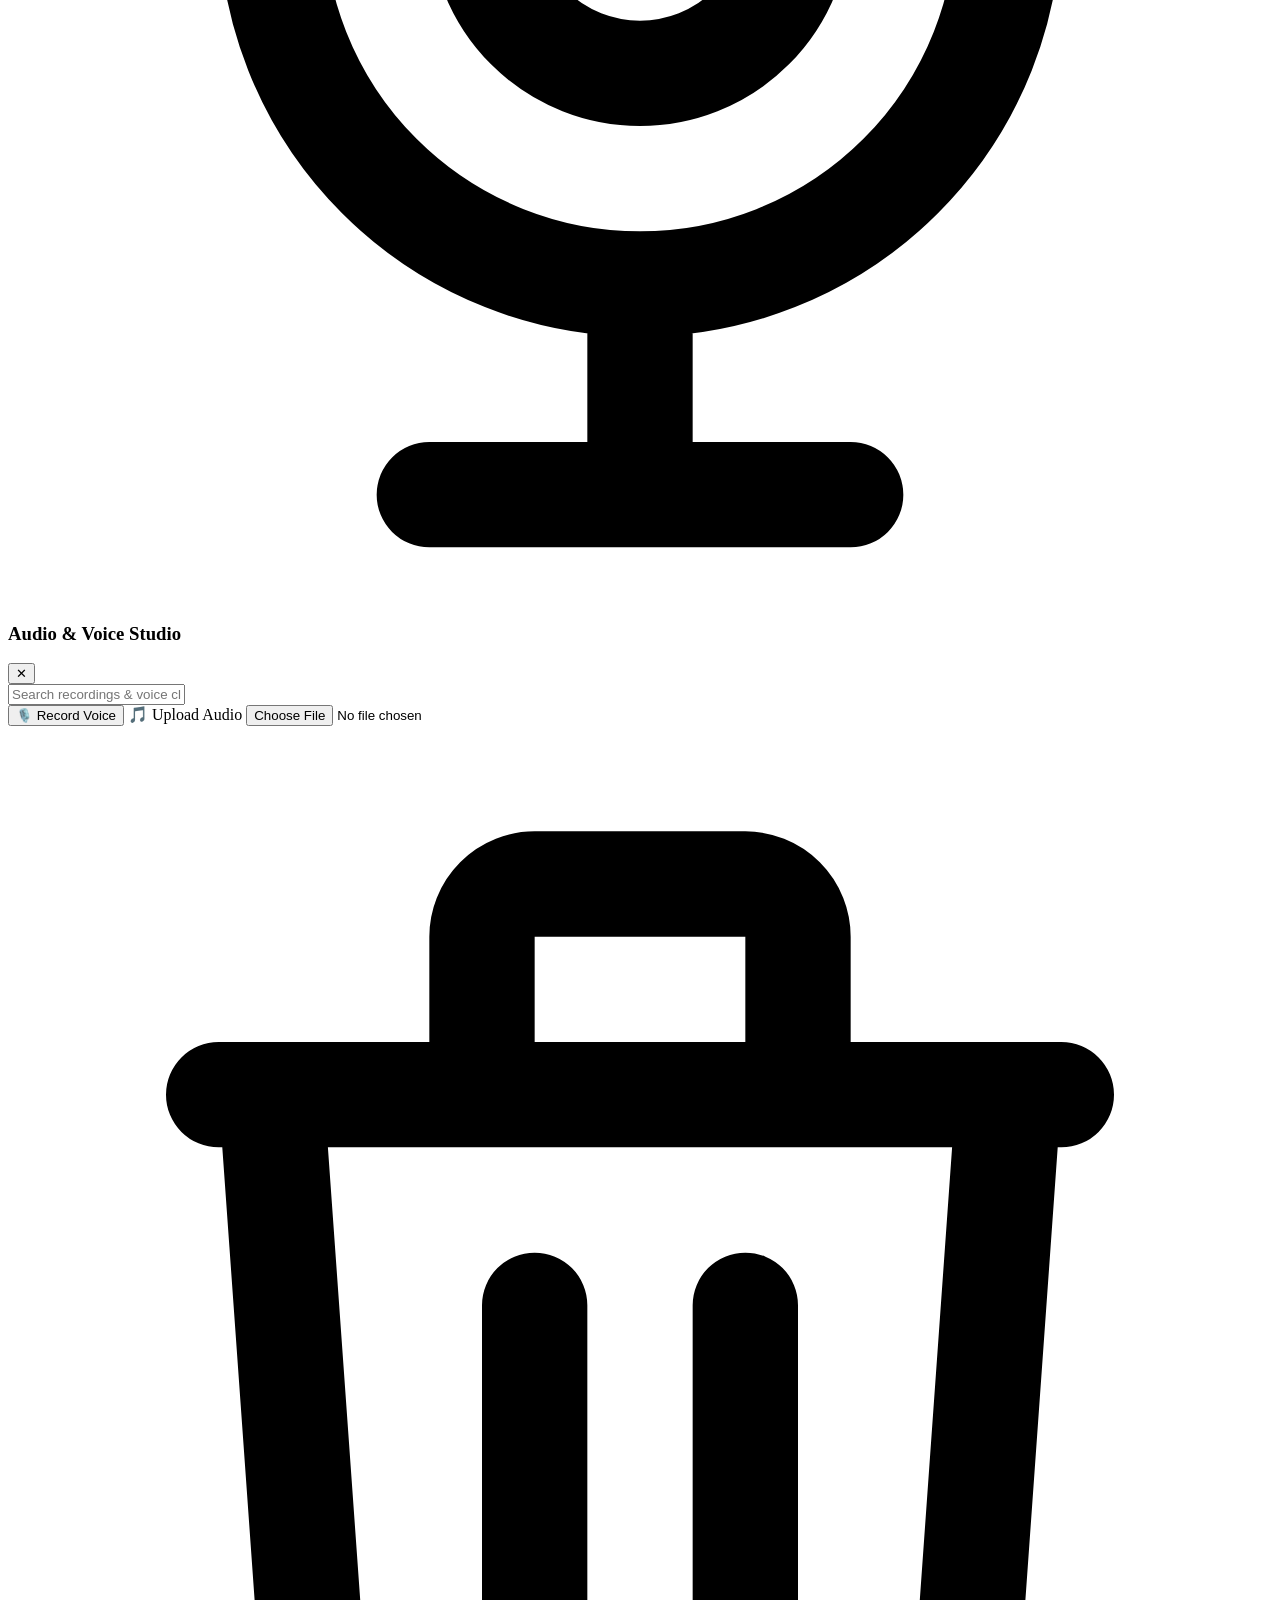
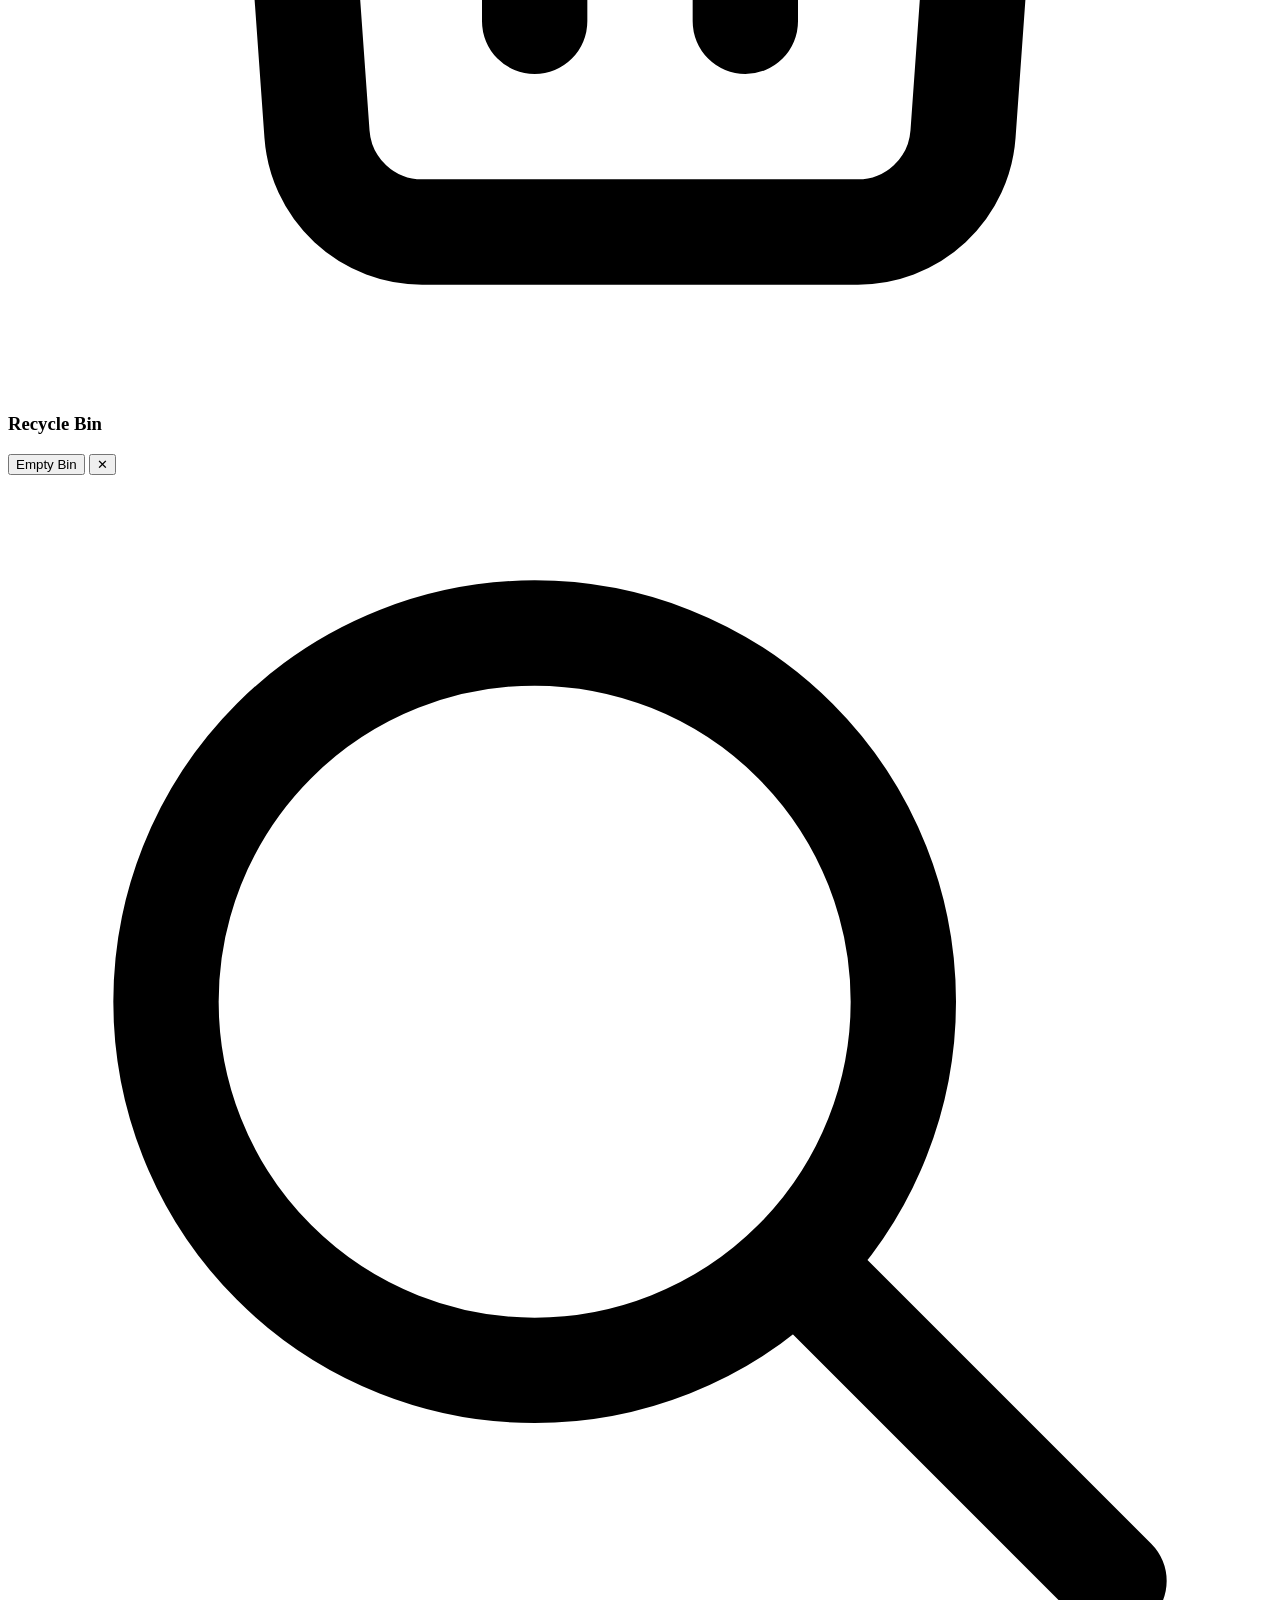
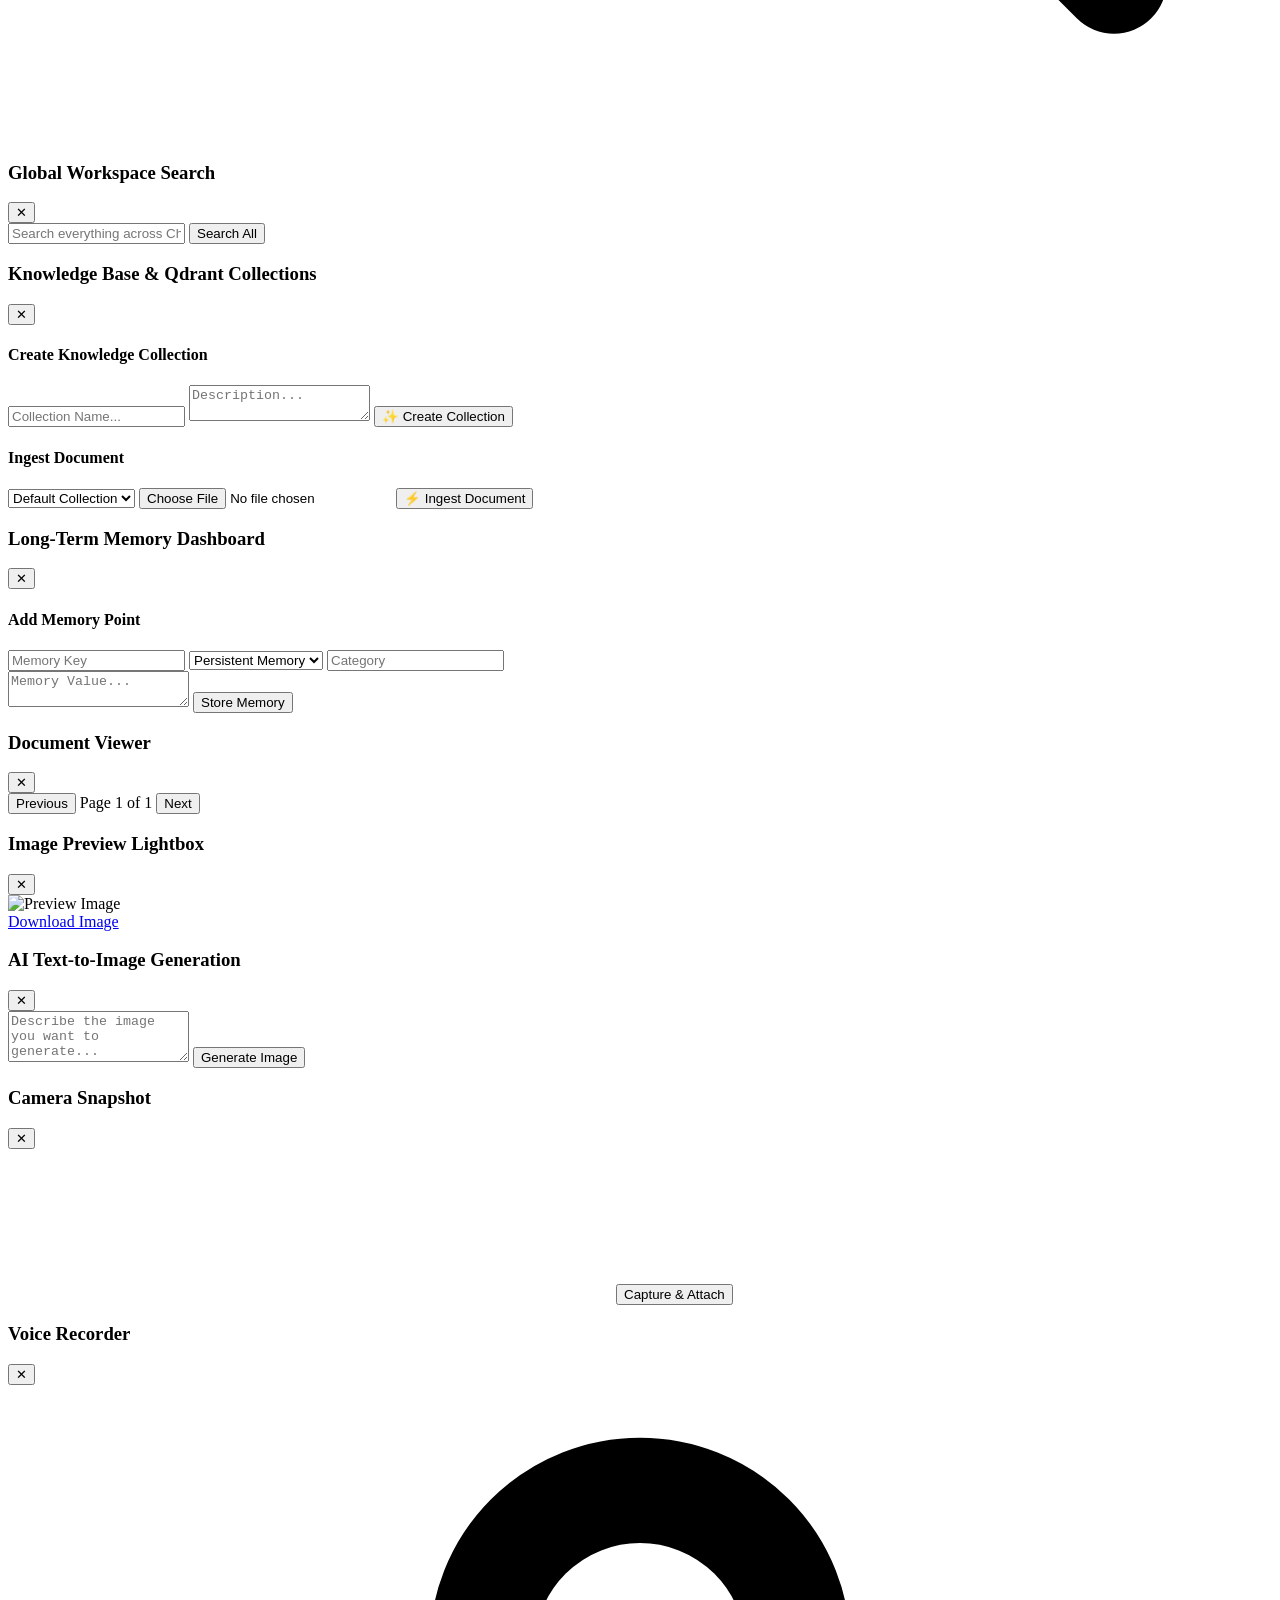
==== commit 3e669df7: "feat: complete Enterprise Settings Center implementation with 9 tabs and API manager" ====
--- a/app/templates/index.html
+++ b/app/templates/index.html
@@ -427,41 +427,41 @@
             <!-- Profile Dropdown Popup Menu -->
             <div id="user-dropdown-menu"
                 class="absolute bottom-16 left-3 right-3 glass-panel p-2 rounded-2xl border border-white/15 shadow-2xl space-y-1 hidden z-50">
-                <button
-                    class="w-full text-left px-3 py-2 text-xs font-medium text-white hover:bg-white/10 rounded-xl flex items-center space-x-2">
+                <button type="button" onclick="window.openSettingsTab('profile')"
+                    class="w-full text-left px-3 py-2 text-xs font-medium text-white hover:bg-white/10 rounded-xl flex items-center space-x-2 cursor-pointer">
                     <span>👤</span> <span>Profile</span>
                 </button>
-                <button
-                    class="w-full text-left px-3 py-2 text-xs font-medium text-white hover:bg-white/10 rounded-xl flex items-center space-x-2">
-                    <span>🚀</span> <span>Workspace Settings</span>
-                </button>
-                <button
-                    class="w-full text-left px-3 py-2 text-xs font-medium text-white hover:bg-white/10 rounded-xl flex items-center space-x-2">
+                <button type="button" onclick="window.openSettingsTab('workspace')"
+                    class="w-full text-left px-3 py-2 text-xs font-medium text-white hover:bg-white/10 rounded-xl flex items-center space-x-2 cursor-pointer">
+                    <span>💼</span> <span>Workspace Settings</span>
+                </button>
+                <button type="button" onclick="window.openSettingsTab('notifications')"
+                    class="w-full text-left px-3 py-2 text-xs font-medium text-white hover:bg-white/10 rounded-xl flex items-center space-x-2 cursor-pointer">
                     <span>🔔</span> <span>Notifications</span>
                 </button>
-                <button
-                    class="w-full text-left px-3 py-2 text-xs font-medium text-white hover:bg-white/10 rounded-xl flex items-center space-x-2">
-                    <span>🌙</span> <span>Theme (Dark Neon)</span>
-                </button>
-                <button id="dropdown-open-keys"
-                    class="w-full text-left px-3 py-2 text-xs font-medium text-white hover:bg-white/10 rounded-xl flex items-center space-x-2">
-                    <span>🔑</span> <span>API Keys</span>
-                </button>
-                <button
-                    class="w-full text-left px-3 py-2 text-xs font-medium text-white hover:bg-white/10 rounded-xl flex items-center space-x-2">
+                <button type="button" onclick="window.openSettingsTab('theme')"
+                    class="w-full text-left px-3 py-2 text-xs font-medium text-white hover:bg-white/10 rounded-xl flex items-center space-x-2 cursor-pointer">
+                    <span>🎨</span> <span>Theme & Visuals</span>
+                </button>
+                <button type="button" onclick="window.openSettingsTab('api')" id="dropdown-open-keys"
+                    class="w-full text-left px-3 py-2 text-xs font-medium text-white hover:bg-white/10 rounded-xl flex items-center space-x-2 cursor-pointer">
+                    <span>🔑</span> <span>API Keys Manager</span>
+                </button>
+                <button type="button" onclick="window.openSettingsTab('billing')"
+                    class="w-full text-left px-3 py-2 text-xs font-medium text-white hover:bg-white/10 rounded-xl flex items-center space-x-2 cursor-pointer">
                     <span>💳</span> <span>Billing & Subscriptions</span>
                 </button>
-                <button id="dropdown-open-settings"
-                    class="w-full text-left px-3 py-2 text-xs font-medium text-white hover:bg-white/10 rounded-xl flex items-center space-x-2">
-                    <span>⚙️</span> <span>System Settings</span>
-                </button>
-                <button
-                    class="w-full text-left px-3 py-2 text-xs font-medium text-white hover:bg-white/10 rounded-xl flex items-center space-x-2">
+                <button type="button" onclick="window.openSettingsTab('system')" id="dropdown-open-settings"
+                    class="w-full text-left px-3 py-2 text-xs font-medium text-white hover:bg-white/10 rounded-xl flex items-center space-x-2 cursor-pointer">
+                    <span>⚙️</span> <span>System Settings & Diagnostics</span>
+                </button>
+                <button type="button" onclick="window.openSettingsTab('shortcuts')"
+                    class="w-full text-left px-3 py-2 text-xs font-medium text-white hover:bg-white/10 rounded-xl flex items-center space-x-2 cursor-pointer">
                     <span>⌨️</span> <span>Keyboard Shortcuts</span>
                 </button>
                 <div class="border-t border-white/10 my-1"></div>
-                <button id="dropdown-btn-logout"
-                    class="w-full text-left px-3 py-2 text-xs font-semibold text-red-400 hover:bg-red-500/10 rounded-xl flex items-center space-x-2">
+                <button type="button" onclick="window.openSettingsTab('logout')" id="dropdown-btn-logout"
+                    class="w-full text-left px-3 py-2 text-xs font-semibold text-rose-400 hover:bg-rose-500/10 rounded-xl flex items-center space-x-2 cursor-pointer">
                     <span>🚪</span> <span>Sign Out</span>
                 </button>
             </div>
@@ -1212,19 +1212,477 @@
         </div>
     </div>
 
-    <!-- MODAL: SETTINGS -->
+    <!-- MODAL: ENTERPRISE SETTINGS CENTER -->
     <div id="modal-settings"
-        class="fixed inset-0 bg-black/80 backdrop-blur-xl z-50 flex items-center justify-center p-4 hidden">
-        <div class="glass-panel w-full max-w-3xl overflow-hidden shadow-2xl flex flex-col max-h-[85vh]">
-            <div class="h-14 px-6 border-b border-white/10 flex items-center justify-between bg-[#0F1220]">
-                <h3 class="font-heading font-bold text-lg text-white">AI Provider Settings & API Keys</h3>
-                <button id="close-settings-btn" class="p-2 text-[#7E8CA5] hover:text-white">✕</button>
-            </div>
-            <div class="p-6 overflow-y-auto space-y-4 text-xs">
-                <div class="glass-card p-4 space-y-3">
-                    <div class="font-bold text-white text-sm">✨ Google Gemini API Key</div>
-                    <input type="password" placeholder="Enter Google Gemini API Key"
-                        class="w-full glass-input px-3 py-2 text-white">
+        class="fixed inset-0 bg-black/85 backdrop-blur-2xl z-50 flex items-center justify-center p-2 sm:p-5 hidden overflow-y-auto">
+        <div class="relative w-full max-w-5xl bg-[#0B101D]/95 border border-[#3ABEFF]/30 rounded-3xl shadow-2xl shadow-[#3ABEFF]/15 overflow-hidden my-auto text-slate-100 max-h-[92vh] flex flex-col md:flex-row">
+            <!-- Sidebar Navigation Column -->
+            <div class="w-full md:w-64 bg-[#0F1629]/90 border-b md:border-b-0 md:border-r border-white/10 p-4 flex flex-col shrink-0">
+                <!-- Header & Title -->
+                <div class="flex items-center space-x-3 mb-4 px-2">
+                    <div class="w-9 h-9 rounded-xl bg-gradient-to-tr from-[#3ABEFF] to-[#9333EA] flex items-center justify-center text-white font-bold text-base shadow-lg shadow-[#3ABEFF]/20">
+                        ⚙️
+                    </div>
+                    <div>
+                        <h3 class="font-bold text-sm text-white tracking-tight">Settings Center</h3>
+                        <p class="text-[10px] text-cyan-400 font-mono">Enterprise AI Operating System</p>
+                    </div>
+                </div>
+
+                <!-- Search Bar -->
+                <div class="relative mb-4">
+                    <input type="text" id="esc-search-input" placeholder="Search settings..."
+                        class="w-full px-3 py-1.5 pl-8 rounded-xl bg-black/40 border border-white/10 text-xs text-white placeholder-slate-400 focus:outline-none focus:border-[#3ABEFF]/60 transition">
+                    <svg class="w-3.5 h-3.5 text-slate-400 absolute left-2.5 top-2.5" fill="none" stroke="currentColor" viewBox="0 0 24 24">
+                        <path stroke-linecap="round" stroke-linejoin="round" stroke-width="2" d="M21 21l-6-6m2-5a7 7 0 11-14 0 7 7 0 0114 0z"/>
+                    </svg>
+                </div>
+
+                <!-- Tab Navigation Buttons -->
+                <nav class="space-y-1 overflow-x-auto md:overflow-y-auto flex md:flex-col custom-scrollbar pb-2 md:pb-0 font-medium text-xs">
+                    <button type="button" onclick="window.switchSettingsTab('profile')" id="esc-tab-btn-profile"
+                        class="esc-tab-btn w-full px-3 py-2 rounded-xl flex items-center space-x-2.5 text-white bg-[#3ABEFF]/20 border border-[#3ABEFF]/40 transition text-left cursor-pointer">
+                        <span class="text-sm">👤</span> <span class="truncate">Profile</span>
+                    </button>
+                    <button type="button" onclick="window.switchSettingsTab('workspace')" id="esc-tab-btn-workspace"
+                        class="esc-tab-btn w-full px-3 py-2 rounded-xl flex items-center space-x-2.5 text-slate-300 hover:text-white hover:bg-white/10 transition text-left cursor-pointer">
+                        <span class="text-sm">💼</span> <span class="truncate">Workspace</span>
+                    </button>
+                    <button type="button" onclick="window.switchSettingsTab('notifications')" id="esc-tab-btn-notifications"
+                        class="esc-tab-btn w-full px-3 py-2 rounded-xl flex items-center space-x-2.5 text-slate-300 hover:text-white hover:bg-white/10 transition text-left cursor-pointer">
+                        <span class="text-sm">🔔</span> <span class="truncate">Notifications</span>
+                    </button>
+                    <button type="button" onclick="window.switchSettingsTab('theme')" id="esc-tab-btn-theme"
+                        class="esc-tab-btn w-full px-3 py-2 rounded-xl flex items-center space-x-2.5 text-slate-300 hover:text-white hover:bg-white/10 transition text-left cursor-pointer">
+                        <span class="text-sm">🎨</span> <span class="truncate">Theme & Visuals</span>
+                    </button>
+                    <button type="button" onclick="window.switchSettingsTab('api')" id="esc-tab-btn-api"
+                        class="esc-tab-btn w-full px-3 py-2 rounded-xl flex items-center space-x-2.5 text-slate-300 hover:text-white hover:bg-white/10 transition text-left cursor-pointer">
+                        <span class="text-sm">🔑</span> <span class="truncate">API Keys Manager</span>
+                    </button>
+                    <button type="button" onclick="window.switchSettingsTab('billing')" id="esc-tab-btn-billing"
+                        class="esc-tab-btn w-full px-3 py-2 rounded-xl flex items-center space-x-2.5 text-slate-300 hover:text-white hover:bg-white/10 transition text-left cursor-pointer">
+                        <span class="text-sm">💳</span> <span class="truncate">Billing & Subscriptions</span>
+                    </button>
+                    <button type="button" onclick="window.switchSettingsTab('system')" id="esc-tab-btn-system"
+                        class="esc-tab-btn w-full px-3 py-2 rounded-xl flex items-center space-x-2.5 text-slate-300 hover:text-white hover:bg-white/10 transition text-left cursor-pointer">
+                        <span class="text-sm">⚙️</span> <span class="truncate">System & Diagnostics</span>
+                    </button>
+                    <button type="button" onclick="window.switchSettingsTab('shortcuts')" id="esc-tab-btn-shortcuts"
+                        class="esc-tab-btn w-full px-3 py-2 rounded-xl flex items-center space-x-2.5 text-slate-300 hover:text-white hover:bg-white/10 transition text-left cursor-pointer">
+                        <span class="text-sm">⌨️</span> <span class="truncate">Shortcuts</span>
+                    </button>
+                    <div class="border-t border-white/10 my-1"></div>
+                    <button type="button" onclick="window.switchSettingsTab('logout')" id="esc-tab-btn-logout"
+                        class="esc-tab-btn w-full px-3 py-2 rounded-xl flex items-center space-x-2.5 text-rose-400 hover:bg-rose-500/10 transition text-left cursor-pointer">
+                        <span class="text-sm">🚪</span> <span class="truncate">Sign Out</span>
+                    </button>
+                </nav>
+            </div>
+
+            <!-- Content Area Column -->
+            <div class="flex-1 flex flex-col overflow-hidden bg-[#0B101D]">
+                <!-- Header Title Bar -->
+                <div class="flex items-center justify-between px-6 py-4 border-b border-white/10 bg-[#0F1629]/60 shrink-0">
+                    <div>
+                        <h2 id="esc-active-tab-title" class="text-base font-bold text-white tracking-tight">Profile Settings</h2>
+                        <p id="esc-active-tab-desc" class="text-xs text-slate-400">Manage account information, personal preferences, and security options.</p>
+                    </div>
+                    <button type="button" onclick="closeModal('modal-settings')" class="p-2 rounded-xl text-slate-400 hover:text-white hover:bg-white/10 transition" title="Close">✕</button>
+                </div>
+
+                <!-- Scrollable Tab Panels Body -->
+                <div class="p-6 overflow-y-auto custom-scrollbar flex-1 space-y-6 text-xs">
+                    <!-- Tab 1: Profile -->
+                    <div id="esc-panel-profile" class="esc-tab-panel space-y-5">
+                        <div class="p-4 rounded-2xl bg-white/[0.03] border border-white/10 flex items-center space-x-4">
+                            <div class="relative group">
+                                <img id="esc-prof-avatar-img" src="https://api.dicebear.com/7.x/bottts/svg?seed=AetherUser" class="w-16 h-16 rounded-2xl border border-[#3ABEFF]/40 shadow-md object-cover bg-[#0F1629]">
+                                <label for="esc-avatar-upload-input" class="absolute inset-0 bg-black/60 rounded-2xl opacity-0 group-hover:opacity-100 flex items-center justify-center cursor-pointer transition text-[10px] text-white font-medium">Change</label>
+                                <input type="file" id="esc-avatar-upload-input" class="hidden" accept="image/*">
+                            </div>
+                            <div class="space-y-1">
+                                <h4 id="esc-prof-name-disp" class="text-sm font-bold text-white">Kavati John Shreyan</h4>
+                                <p id="esc-prof-email-disp" class="text-xs text-cyan-400 font-mono">johnshreyankavati@gmail.com</p>
+                                <span class="inline-block px-2 py-0.5 rounded-full bg-emerald-500/10 text-emerald-400 border border-emerald-500/30 text-[10px] font-mono">Verified Account ✓</span>
+                            </div>
+                        </div>
+
+                        <div class="grid grid-cols-1 md:grid-cols-2 gap-4">
+                            <div>
+                                <label class="block text-slate-300 mb-1 font-medium">Display Name</label>
+                                <input type="text" id="esc-prof-name" value="Kavati John Shreyan" class="w-full px-3 py-2 rounded-xl bg-black/40 border border-white/10 text-white font-medium">
+                            </div>
+                            <div>
+                                <label class="block text-slate-300 mb-1 font-medium">Username</label>
+                                <input type="text" id="esc-prof-username" value="@johnshreyan" class="w-full px-3 py-2 rounded-xl bg-black/40 border border-white/10 text-white font-medium">
+                            </div>
+                            <div>
+                                <label class="block text-slate-300 mb-1 font-medium">Email Address</label>
+                                <input type="email" id="esc-prof-email" value="johnshreyankavati@gmail.com" class="w-full px-3 py-2 rounded-xl bg-black/40 border border-white/10 text-white font-medium">
+                            </div>
+                            <div>
+                                <label class="block text-slate-300 mb-1 font-medium">Phone Number</label>
+                                <input type="text" id="esc-prof-phone" value="+1 (555) 019-2834" class="w-full px-3 py-2 rounded-xl bg-black/40 border border-white/10 text-white font-medium">
+                            </div>
+                            <div>
+                                <label class="block text-slate-300 mb-1 font-medium">Country / Region</label>
+                                <select id="esc-prof-country" class="w-full px-3 py-2 rounded-xl bg-black/40 border border-white/10 text-white font-medium">
+                                    <option value="US">United States</option>
+                                    <option value="IN" selected>India</option>
+                                    <option value="UK">United Kingdom</option>
+                                    <option value="DE">Germany</option>
+                                    <option value="JP">Japan</option>
+                                </select>
+                            </div>
+                            <div>
+                                <label class="block text-slate-300 mb-1 font-medium">Timezone</label>
+                                <select id="esc-prof-tz" class="w-full px-3 py-2 rounded-xl bg-black/40 border border-white/10 text-white font-medium">
+                                    <option value="Asia/Kolkata" selected>UTC+05:30 (India Standard Time)</option>
+                                    <option value="America/New_York">UTC-05:00 (Eastern Time)</option>
+                                    <option value="UTC">UTC (Coordinated Universal Time)</option>
+                                </select>
+                            </div>
+                        </div>
+
+                        <div>
+                            <label class="block text-slate-300 mb-1 font-medium">Bio / Notes</label>
+                            <textarea id="esc-prof-bio" rows="2" class="w-full px-3 py-2 rounded-xl bg-black/40 border border-white/10 text-white font-medium placeholder-slate-500">Enterprise AI OS Administrator & Lead Engineer.</textarea>
+                        </div>
+
+                        <!-- Account Status Cards -->
+                        <div class="p-4 rounded-2xl bg-black/30 border border-white/10 space-y-3 font-mono">
+                            <h4 class="text-xs font-semibold text-[#3ABEFF] uppercase tracking-wider font-sans">Account Diagnostics & Security</h4>
+                            <div class="grid grid-cols-2 sm:grid-cols-4 gap-3 text-center">
+                                <div class="p-2 rounded-xl bg-white/[0.02] border border-white/10">
+                                    <div class="text-slate-400 text-[10px]">Created</div>
+                                    <div class="text-white font-bold text-[11px]">Sep 2026</div>
+                                </div>
+                                <div class="p-2 rounded-xl bg-white/[0.02] border border-white/10">
+                                    <div class="text-slate-400 text-[10px]">Last Login</div>
+                                    <div class="text-emerald-400 font-bold text-[11px]">Today</div>
+                                </div>
+                                <div class="p-2 rounded-xl bg-white/[0.02] border border-white/10">
+                                    <div class="text-slate-400 text-[10px]">Auth Method</div>
+                                    <div class="text-purple-300 font-bold text-[11px]">Firebase Google</div>
+                                </div>
+                                <div class="p-2 rounded-xl bg-white/[0.02] border border-white/10">
+                                    <div class="text-slate-400 text-[10px]">Storage Used</div>
+                                    <div class="text-cyan-300 font-bold text-[11px]">12.5 MB / 50 GB</div>
+                                </div>
+                            </div>
+                        </div>
+
+                        <!-- Profile Action Buttons -->
+                        <div class="flex flex-wrap items-center gap-2 pt-2">
+                            <button type="button" id="esc-btn-change-pass" onclick="showToast('🔑 Password reset email sent to your address!', 'info')" class="px-3 py-2 rounded-xl bg-white/10 text-white hover:bg-white/20 transition font-medium">🔑 Change Password</button>
+                            <button type="button" id="esc-btn-export-data" onclick="window.exportAccountData()" class="px-3 py-2 rounded-xl bg-[#3ABEFF]/20 text-[#3ABEFF] border border-[#3ABEFF]/40 hover:bg-[#3ABEFF]/30 transition font-medium">📦 Export Account Data</button>
+                            <button type="button" id="esc-btn-delete-acc" onclick="showToast('⚠️ Delete account confirmation link requested', 'warning')" class="px-3 py-2 rounded-xl bg-rose-500/20 text-rose-300 border border-rose-500/30 hover:bg-rose-500/30 transition font-medium">⚠️ Delete Account</button>
+                        </div>
+                    </div>
+
+                    <!-- Tab 2: Workspace -->
+                    <div id="esc-panel-workspace" class="esc-tab-panel hidden space-y-5">
+                        <div class="grid grid-cols-1 md:grid-cols-2 gap-4">
+                            <div>
+                                <label class="block text-slate-300 mb-1 font-medium">Workspace Name</label>
+                                <input type="text" id="esc-ws-name" value="AetherMind Multimodal AI" class="w-full px-3 py-2 rounded-xl bg-black/40 border border-white/10 text-white font-medium">
+                            </div>
+                            <div>
+                                <label class="block text-slate-300 mb-1 font-medium">Default AI Model Engine</label>
+                                <select id="esc-ws-model" class="w-full px-3 py-2 rounded-xl bg-black/40 border border-white/10 text-white font-medium">
+                                    <option value="auto" selected>✨ Smart Auto Engine (Recommended)</option>
+                                    <option value="gemini-2.5-flash">✨ Google Gemini 2.5</option>
+                                    <option value="gpt-4o">⚡ OpenAI GPT-4o Vision</option>
+                                    <option value="apiless-deepseek">🐋 DeepSeek R1 Reasoning</option>
+                                    <option value="claude-3-5-sonnet">🧠 Anthropic Claude 3.5 Sonnet</option>
+                                </select>
+                            </div>
+                            <div>
+                                <label class="block text-slate-300 mb-1 font-medium">Default Image Generation Quality</label>
+                                <select id="esc-ws-imgquality" class="w-full px-3 py-2 rounded-xl bg-black/40 border border-white/10 text-white font-medium">
+                                    <option value="hd" selected>1024×1024 HD (Pollinations Flux)</option>
+                                    <option value="turbo">Fast Turbo Canvas</option>
+                                    <option value="realism">Realism Engine</option>
+                                </select>
+                            </div>
+                            <div>
+                                <label class="block text-slate-300 mb-1 font-medium">Default Voice Assistant Accent</label>
+                                <select id="esc-ws-voice" class="w-full px-3 py-2 rounded-xl bg-black/40 border border-white/10 text-white font-medium">
+                                    <option value="nova" selected>Nova (Female - Natural)</option>
+                                    <option value="alloy">Alloy (Neutral)</option>
+                                    <option value="echo">Echo (Male)</option>
+                                </select>
+                            </div>
+                        </div>
+
+                        <div>
+                            <label class="block text-slate-300 mb-1 font-medium">Workspace Description</label>
+                            <textarea id="esc-ws-desc" rows="2" class="w-full px-3 py-2 rounded-xl bg-black/40 border border-white/10 text-white font-medium">Enterprise Multimodal AI Operating System with Qdrant Vector RAG and Supabase cloud persistence.</textarea>
+                        </div>
+
+                        <!-- Workspace Automation Toggles -->
+                        <div class="p-4 rounded-2xl bg-black/30 border border-white/10 space-y-3">
+                            <h4 class="text-xs font-semibold text-slate-300 uppercase tracking-wider">Workspace Automation & Storage Sync</h4>
+                            <div class="grid grid-cols-1 sm:grid-cols-2 gap-3">
+                                <label class="flex items-center space-x-2.5 p-2.5 rounded-xl bg-white/[0.02] border border-white/10 hover:bg-white/5 cursor-pointer">
+                                    <input type="checkbox" id="esc-ws-autosave" class="accent-[#3ABEFF] rounded" checked>
+                                    <div>
+                                        <div class="text-white font-medium">Auto-Save Conversations</div>
+                                        <div class="text-slate-400 text-[10px]">Automatically save chats to Supabase database</div>
+                                    </div>
+                                </label>
+                                <label class="flex items-center space-x-2.5 p-2.5 rounded-xl bg-white/[0.02] border border-white/10 hover:bg-white/5 cursor-pointer">
+                                    <input type="checkbox" id="esc-ws-autosync" class="accent-[#3ABEFF] rounded" checked>
+                                    <div>
+                                        <div class="text-white font-medium">Cloud Sync Engine</div>
+                                        <div class="text-slate-400 text-[10px]">Sync user workspace across desktop and mobile</div>
+                                    </div>
+                                </label>
+                                <label class="flex items-center space-x-2.5 p-2.5 rounded-xl bg-white/[0.02] border border-white/10 hover:bg-white/5 cursor-pointer">
+                                    <input type="checkbox" id="esc-ws-autobackup" class="accent-purple-500 rounded" checked>
+                                    <div>
+                                        <div class="text-white font-medium">Auto-Backup Workspace</div>
+                                        <div class="text-slate-400 text-[10px]">Create daily snapshots of indexed documents</div>
+                                    </div>
+                                </label>
+                                <label class="flex items-center space-x-2.5 p-2.5 rounded-xl bg-white/[0.02] border border-white/10 hover:bg-white/5 cursor-pointer">
+                                    <input type="checkbox" id="esc-ws-autocompress" class="accent-purple-500 rounded" checked>
+                                    <div>
+                                        <div class="text-white font-medium">Auto-Compress Long Memory</div>
+                                        <div class="text-slate-400 text-[10px]">Summarize old conversations into Qdrant memory</div>
+                                    </div>
+                                </label>
+                            </div>
+                        </div>
+
+                        <div class="flex flex-wrap items-center gap-2 pt-2">
+                            <button type="button" onclick="window.exportWorkspaceData()" class="px-3.5 py-2 rounded-xl bg-[#3ABEFF]/20 border border-[#3ABEFF]/40 text-[#3ABEFF] hover:bg-[#3ABEFF]/30 transition font-medium">📤 Export Workspace Backup</button>
+                            <button type="button" onclick="showToast('📥 Select a JSON workspace backup to import', 'info')" class="px-3.5 py-2 rounded-xl bg-white/10 text-white hover:bg-white/20 transition font-medium">📥 Import Workspace</button>
+                        </div>
+                    </div>
+
+                    <!-- Tab 3: Notifications -->
+                    <div id="esc-panel-notifications" class="esc-tab-panel hidden space-y-5">
+                        <div class="p-4 rounded-2xl bg-black/30 border border-white/10 space-y-3">
+                            <h4 class="text-xs font-semibold text-slate-300 uppercase tracking-wider">Notification Channels</h4>
+                            <div class="grid grid-cols-2 sm:grid-cols-4 gap-3">
+                                <label class="flex items-center space-x-2 p-2.5 rounded-xl bg-white/[0.02] border border-white/10 cursor-pointer">
+                                    <input type="checkbox" id="esc-notif-desktop" class="accent-[#3ABEFF] rounded" checked>
+                                    <span class="text-white font-medium">Desktop Alerts</span>
+                                </label>
+                                <label class="flex items-center space-x-2 p-2.5 rounded-xl bg-white/[0.02] border border-white/10 cursor-pointer">
+                                    <input type="checkbox" id="esc-notif-push" class="accent-[#3ABEFF] rounded" checked>
+                                    <span class="text-white font-medium">Push Notifications</span>
+                                </label>
+                                <label class="flex items-center space-x-2 p-2.5 rounded-xl bg-white/[0.02] border border-white/10 cursor-pointer">
+                                    <input type="checkbox" id="esc-notif-email" class="accent-[#3ABEFF] rounded">
+                                    <span class="text-white font-medium">Email Digest</span>
+                                </label>
+                                <label class="flex items-center space-x-2 p-2.5 rounded-xl bg-white/[0.02] border border-white/10 cursor-pointer">
+                                    <input type="checkbox" id="esc-notif-sound" class="accent-purple-500 rounded" checked>
+                                    <span class="text-white font-medium">Sound Effects</span>
+                                </label>
+                            </div>
+                        </div>
+
+                        <div class="p-4 rounded-2xl bg-black/30 border border-white/10 space-y-3">
+                            <h4 class="text-xs font-semibold text-slate-300 uppercase tracking-wider">Notification Event Triggers</h4>
+                            <div class="grid grid-cols-1 sm:grid-cols-2 gap-2 text-slate-300">
+                                <label class="flex items-center space-x-2"><input type="checkbox" class="accent-[#3ABEFF] rounded" checked> <span>Document Upload & RAG Indexing Completed</span></label>
+                                <label class="flex items-center space-x-2"><input type="checkbox" class="accent-[#3ABEFF] rounded" checked> <span>AI Artwork Rendering Finished</span></label>
+                                <label class="flex items-center space-x-2"><input type="checkbox" class="accent-[#3ABEFF] rounded" checked> <span>Voice Audio Speech-to-Text Completed</span></label>
+                                <label class="flex items-center space-x-2"><input type="checkbox" class="accent-[#3ABEFF] rounded" checked> <span>Long-Term Vector Memory Compressed</span></label>
+                                <label class="flex items-center space-x-2"><input type="checkbox" class="accent-[#3ABEFF] rounded" checked> <span>Security & Session Alerts</span></label>
+                                <label class="flex items-center space-x-2"><input type="checkbox" class="accent-[#3ABEFF] rounded" checked> <span>New Feature & OS Announcements</span></label>
+                            </div>
+                        </div>
+
+                        <div class="flex items-center space-x-3 pt-2">
+                            <button type="button" onclick="showToast('🔔 AetherMind Test Notification: Enterprise System Active!', 'success')" class="px-4 py-2 rounded-xl bg-emerald-500/20 text-emerald-300 border border-emerald-500/30 hover:bg-emerald-500/30 transition font-medium">🔔 Test Live Notification</button>
+                        </div>
+                    </div>
+
+                    <!-- Tab 4: Theme & Visuals -->
+                    <div id="esc-panel-theme" class="esc-tab-panel hidden space-y-5">
+                        <div>
+                            <h4 class="text-xs font-semibold text-slate-300 uppercase tracking-wider mb-3">Theme Presets</h4>
+                            <div class="grid grid-cols-2 sm:grid-cols-4 gap-3 font-medium">
+                                <button type="button" onclick="window.applyThemePreset('dark-neon')" class="p-3 rounded-2xl border border-[#3ABEFF]/60 bg-[#0F1629] text-[#3ABEFF] text-left hover:scale-105 transition shadow-lg shadow-[#3ABEFF]/10">
+                                    <div class="text-sm">🌙 Dark Neon</div>
+                                    <div class="text-[10px] text-slate-400 mt-1">Cyan & Purple Glow</div>
+                                </button>
+                                <button type="button" onclick="window.applyThemePreset('cyber-blue')" class="p-3 rounded-2xl border border-cyan-500/40 bg-[#071328] text-cyan-300 text-left hover:scale-105 transition">
+                                    <div class="text-sm">⚡ Cyber Blue</div>
+                                    <div class="text-[10px] text-slate-400 mt-1">Deep Electric Ocean</div>
+                                </button>
+                                <button type="button" onclick="window.applyThemePreset('purple-galaxy')" class="p-3 rounded-2xl border border-purple-500/40 bg-[#140B28] text-purple-300 text-left hover:scale-105 transition">
+                                    <div class="text-sm">🌌 Purple Galaxy</div>
+                                    <div class="text-[10px] text-slate-400 mt-1">Nebula & Starlight</div>
+                                </button>
+                                <button type="button" onclick="window.applyThemePreset('oled-black')" class="p-3 rounded-2xl border border-white/20 bg-black text-white text-left hover:scale-105 transition">
+                                    <div class="text-sm">⬛ OLED Black</div>
+                                    <div class="text-[10px] text-slate-400 mt-1">True Pitch Black</div>
+                                </button>
+                            </div>
+                        </div>
+
+                        <!-- Accent Color Picker & Sliders -->
+                        <div class="p-4 rounded-2xl bg-black/30 border border-white/10 space-y-4">
+                            <h4 class="text-xs font-semibold text-[#3ABEFF] uppercase tracking-wider">Visual Customizations</h4>
+                            <div class="grid grid-cols-1 md:grid-cols-2 gap-4">
+                                <div>
+                                    <label class="block text-slate-300 mb-1 font-medium">Background Backdrop Blur (px)</label>
+                                    <input type="range" id="esc-theme-blur" min="0" max="30" value="16" class="w-full accent-[#3ABEFF]">
+                                </div>
+                                <div>
+                                    <label class="block text-slate-300 mb-1 font-medium">Glow Intensity (%)</label>
+                                    <input type="range" id="esc-theme-glow" min="0" max="100" value="75" class="w-full accent-purple-500">
+                                </div>
+                            </div>
+                        </div>
+                    </div>
+
+                    <!-- Tab 5: API Keys Manager -->
+                    <div id="esc-panel-api" class="esc-tab-panel hidden space-y-5">
+                        <div class="p-3 rounded-xl bg-[#3ABEFF]/10 border border-[#3ABEFF]/30 text-[#3ABEFF] flex items-center space-x-2">
+                            <span>🔒</span>
+                            <span>All API keys are encrypted locally and in Supabase. Never exposed to front-end logs.</span>
+                        </div>
+
+                        <div class="space-y-3" id="esc-api-providers-container">
+                            <!-- Dynamic API Cards rendered by app.js -->
+                        </div>
+                    </div>
+
+                    <!-- Tab 6: Billing & Subscriptions -->
+                    <div id="esc-panel-billing" class="esc-tab-panel hidden space-y-5">
+                        <div class="p-5 rounded-2xl bg-gradient-to-r from-[#3ABEFF]/20 via-[#9333EA]/20 to-pink-500/20 border border-[#3ABEFF]/40 flex flex-wrap items-center justify-between gap-4">
+                            <div>
+                                <span class="px-2.5 py-0.5 rounded-full bg-[#3ABEFF] text-black font-bold text-[10px] uppercase">Enterprise SaaS Tier</span>
+                                <h3 class="text-xl font-bold text-white mt-1">Unlimited Pro Workspace</h3>
+                                <p class="text-xs text-slate-300">All multimodal engines, Qdrant RAG, and cloud persistence unlocked.</p>
+                            </div>
+                            <button type="button" onclick="showToast('⚡ Stripe Enterprise Subscription Active!', 'success')" class="px-5 py-2.5 rounded-xl bg-gradient-to-r from-[#3ABEFF] to-[#9333EA] text-white font-bold shadow-lg cursor-pointer hover:opacity-90">Manage Stripe Plan</button>
+                        </div>
+
+                        <!-- Usage Meters -->
+                        <div class="p-4 rounded-2xl bg-black/30 border border-white/10 space-y-3">
+                            <h4 class="text-xs font-semibold text-slate-300 uppercase tracking-wider">Monthly Resource Usage</h4>
+                            <div class="space-y-2.5 font-mono">
+                                <div>
+                                    <div class="flex justify-between text-slate-300 text-[11px] mb-1">
+                                        <span>AI Image Generations</span>
+                                        <span class="text-[#3ABEFF]">42 / 100 images</span>
+                                    </div>
+                                    <div class="w-full bg-slate-800 h-2 rounded-full overflow-hidden"><div class="bg-[#3ABEFF] h-full w-[42%]"></div></div>
+                                </div>
+                                <div>
+                                    <div class="flex justify-between text-slate-300 text-[11px] mb-1">
+                                        <span>Voice Audio Speech-to-Text</span>
+                                        <span class="text-purple-400">18 / 60 mins</span>
+                                    </div>
+                                    <div class="w-full bg-slate-800 h-2 rounded-full overflow-hidden"><div class="bg-purple-500 h-full w-[30%]"></div></div>
+                                </div>
+                                <div>
+                                    <div class="flex justify-between text-slate-300 text-[11px] mb-1">
+                                        <span>Document RAG Index Storage</span>
+                                        <span class="text-emerald-400">24.5 / 500 MB</span>
+                                    </div>
+                                    <div class="w-full bg-slate-800 h-2 rounded-full overflow-hidden"><div class="bg-emerald-400 h-full w-[5%]"></div></div>
+                                </div>
+                            </div>
+                        </div>
+                    </div>
+
+                    <!-- Tab 7: System & Diagnostics -->
+                    <div id="esc-panel-system" class="esc-tab-panel hidden space-y-5">
+                        <div class="grid grid-cols-1 md:grid-cols-2 gap-4">
+                            <div class="p-4 rounded-2xl bg-black/30 border border-white/10 space-y-2">
+                                <h4 class="text-xs font-semibold text-emerald-400 uppercase tracking-wider">Database & Network Diagnostics</h4>
+                                <div class="space-y-1.5 font-mono text-[11px]">
+                                    <div class="flex justify-between text-slate-300"><span>Supabase DB:</span><span class="text-emerald-400">Connected 200 OK (28ms)</span></div>
+                                    <div class="flex justify-between text-slate-300"><span>Qdrant Vector RAG:</span><span class="text-emerald-400">Active 200 OK (14ms)</span></div>
+                                    <div class="flex justify-between text-slate-300"><span>Firebase Auth:</span><span class="text-emerald-400">Active 200 OK (32ms)</span></div>
+                                    <div class="flex justify-between text-slate-300"><span>Pollinations AI:</span><span class="text-emerald-400">Ready 200 OK</span></div>
+                                </div>
+                            </div>
+
+                            <div class="p-4 rounded-2xl bg-black/30 border border-white/10 space-y-2">
+                                <h4 class="text-xs font-semibold text-[#3ABEFF] uppercase tracking-wider">System Information</h4>
+                                <div class="space-y-1.5 font-mono text-[11px]">
+                                    <div class="flex justify-between text-slate-300"><span>Platform Version:</span><span class="text-white">v4.0 Enterprise</span></div>
+                                    <div class="flex justify-between text-slate-300"><span>Environment:</span><span class="text-cyan-300">Streamlit Production Cloud</span></div>
+                                    <div class="flex justify-between text-slate-300"><span>Python Engine:</span><span class="text-cyan-300">3.13.0</span></div>
+                                </div>
+                            </div>
+                        </div>
+
+                        <!-- System Cache Clear Actions -->
+                        <div class="flex flex-wrap items-center gap-2 pt-2">
+                            <button type="button" onclick="showToast('🧹 Local Cache Cleared Successfully!', 'success')" class="px-3 py-2 rounded-xl bg-white/10 text-white hover:bg-white/20 transition font-medium">🧹 Clear Local Cache</button>
+                            <button type="button" onclick="showToast('🖼️ Generated Image Cache Cleared', 'info')" class="px-3 py-2 rounded-xl bg-white/10 text-white hover:bg-white/20 transition font-medium">🖼️ Clear Image Cache</button>
+                            <button type="button" onclick="showToast('🚨 Entire Application State Reset', 'warning')" class="px-3 py-2 rounded-xl bg-rose-500/20 text-rose-300 border border-rose-500/30 hover:bg-rose-500/30 transition font-medium">🚨 Reset Application</button>
+                        </div>
+                    </div>
+
+                    <!-- Tab 8: Shortcuts -->
+                    <div id="esc-panel-shortcuts" class="esc-tab-panel hidden space-y-5">
+                        <div class="p-4 rounded-2xl bg-black/30 border border-white/10 space-y-3">
+                            <h4 class="text-xs font-semibold text-slate-300 uppercase tracking-wider">Keyboard Shortcuts Reference</h4>
+                            <div class="space-y-2 font-mono">
+                                <div class="flex justify-between items-center p-2 rounded-xl bg-white/[0.02] border border-white/10">
+                                    <span class="text-slate-300 font-sans">Open Responsive Device Center</span>
+                                    <kbd class="px-2 py-1 rounded bg-slate-800 text-[#3ABEFF] border border-slate-700 text-[11px]">Ctrl + Shift + R</kbd>
+                                </div>
+                                <div class="flex justify-between items-center p-2 rounded-xl bg-white/[0.02] border border-white/10">
+                                    <span class="text-slate-300 font-sans">Open Enterprise Settings Center</span>
+                                    <kbd class="px-2 py-1 rounded bg-slate-800 text-[#3ABEFF] border border-slate-700 text-[11px]">Ctrl + Shift + S</kbd>
+                                </div>
+                                <div class="flex justify-between items-center p-2 rounded-xl bg-white/[0.02] border border-white/10">
+                                    <span class="text-slate-300 font-sans">Global Search & Command Palette</span>
+                                    <kbd class="px-2 py-1 rounded bg-slate-800 text-[#3ABEFF] border border-slate-700 text-[11px]">Ctrl + K</kbd>
+                                </div>
+                                <div class="flex justify-between items-center p-2 rounded-xl bg-white/[0.02] border border-white/10">
+                                    <span class="text-slate-300 font-sans">Compress Long-Term Memory</span>
+                                    <kbd class="px-2 py-1 rounded bg-slate-800 text-[#3ABEFF] border border-slate-700 text-[11px]">Ctrl + Shift + M</kbd>
+                                </div>
+                            </div>
+                        </div>
+                    </div>
+
+                    <!-- Tab 9: Sign Out -->
+                    <div id="esc-panel-logout" class="esc-tab-panel hidden space-y-5">
+                        <div class="p-6 rounded-2xl bg-gradient-to-tr from-rose-500/20 to-purple-500/20 border border-rose-500/30 text-center space-y-4">
+                            <div class="w-16 h-16 rounded-2xl bg-[#0B132B] border border-rose-500/40 mx-auto flex items-center justify-center text-3xl shadow-xl">
+                                🛡️
+                            </div>
+                            <div>
+                                <h3 class="text-lg font-bold text-white">Sign Out of AetherMind Multimodal AI</h3>
+                                <p class="text-xs text-slate-300 mt-1">Ending session will revoke active authentication tokens and clear local cache.</p>
+                            </div>
+                            <div class="flex items-center justify-center space-x-3 pt-2">
+                                <button type="button" onclick="closeModal('modal-settings')" class="px-4 py-2 rounded-xl bg-white/10 text-white font-medium hover:bg-white/20 transition">Cancel</button>
+                                <button type="button" onclick="triggerLogoutFlow()" class="px-5 py-2.5 rounded-xl bg-rose-500 text-white font-bold shadow-lg shadow-rose-500/30 hover:bg-rose-600 transition">🚪 Confirm Sign Out</button>
+                            </div>
+                        </div>
+                    </div>
+                </div>
+
+                <!-- Footer Action Bar -->
+                <div class="flex items-center justify-between px-6 py-3 border-t border-white/10 bg-[#0F1629]/80 shrink-0">
+                    <div class="flex items-center space-x-2 text-[11px] text-slate-400">
+                        <span class="w-2 h-2 rounded-full bg-emerald-400 animate-pulse"></span>
+                        <span id="esc-sync-status">Connected to Supabase Storage</span>
+                    </div>
+                    <div class="flex items-center space-x-2">
+                        <button type="button" onclick="window.resetEnterpriseSettings()" class="px-3.5 py-1.5 rounded-xl border border-white/10 text-slate-300 hover:bg-white/10 transition text-xs font-medium cursor-pointer">
+                            ↺ Reset Defaults
+                        </button>
+                        <button type="button" onclick="window.saveEnterpriseSettings(true)" class="px-4 py-1.5 rounded-xl bg-gradient-to-r from-[#3ABEFF] to-[#9333EA] text-white font-bold text-xs hover:opacity-90 transition shadow-lg shadow-[#3ABEFF]/20 cursor-pointer">
+                            💾 Save Preferences
+                        </button>
+                    </div>
                 </div>
             </div>
         </div>
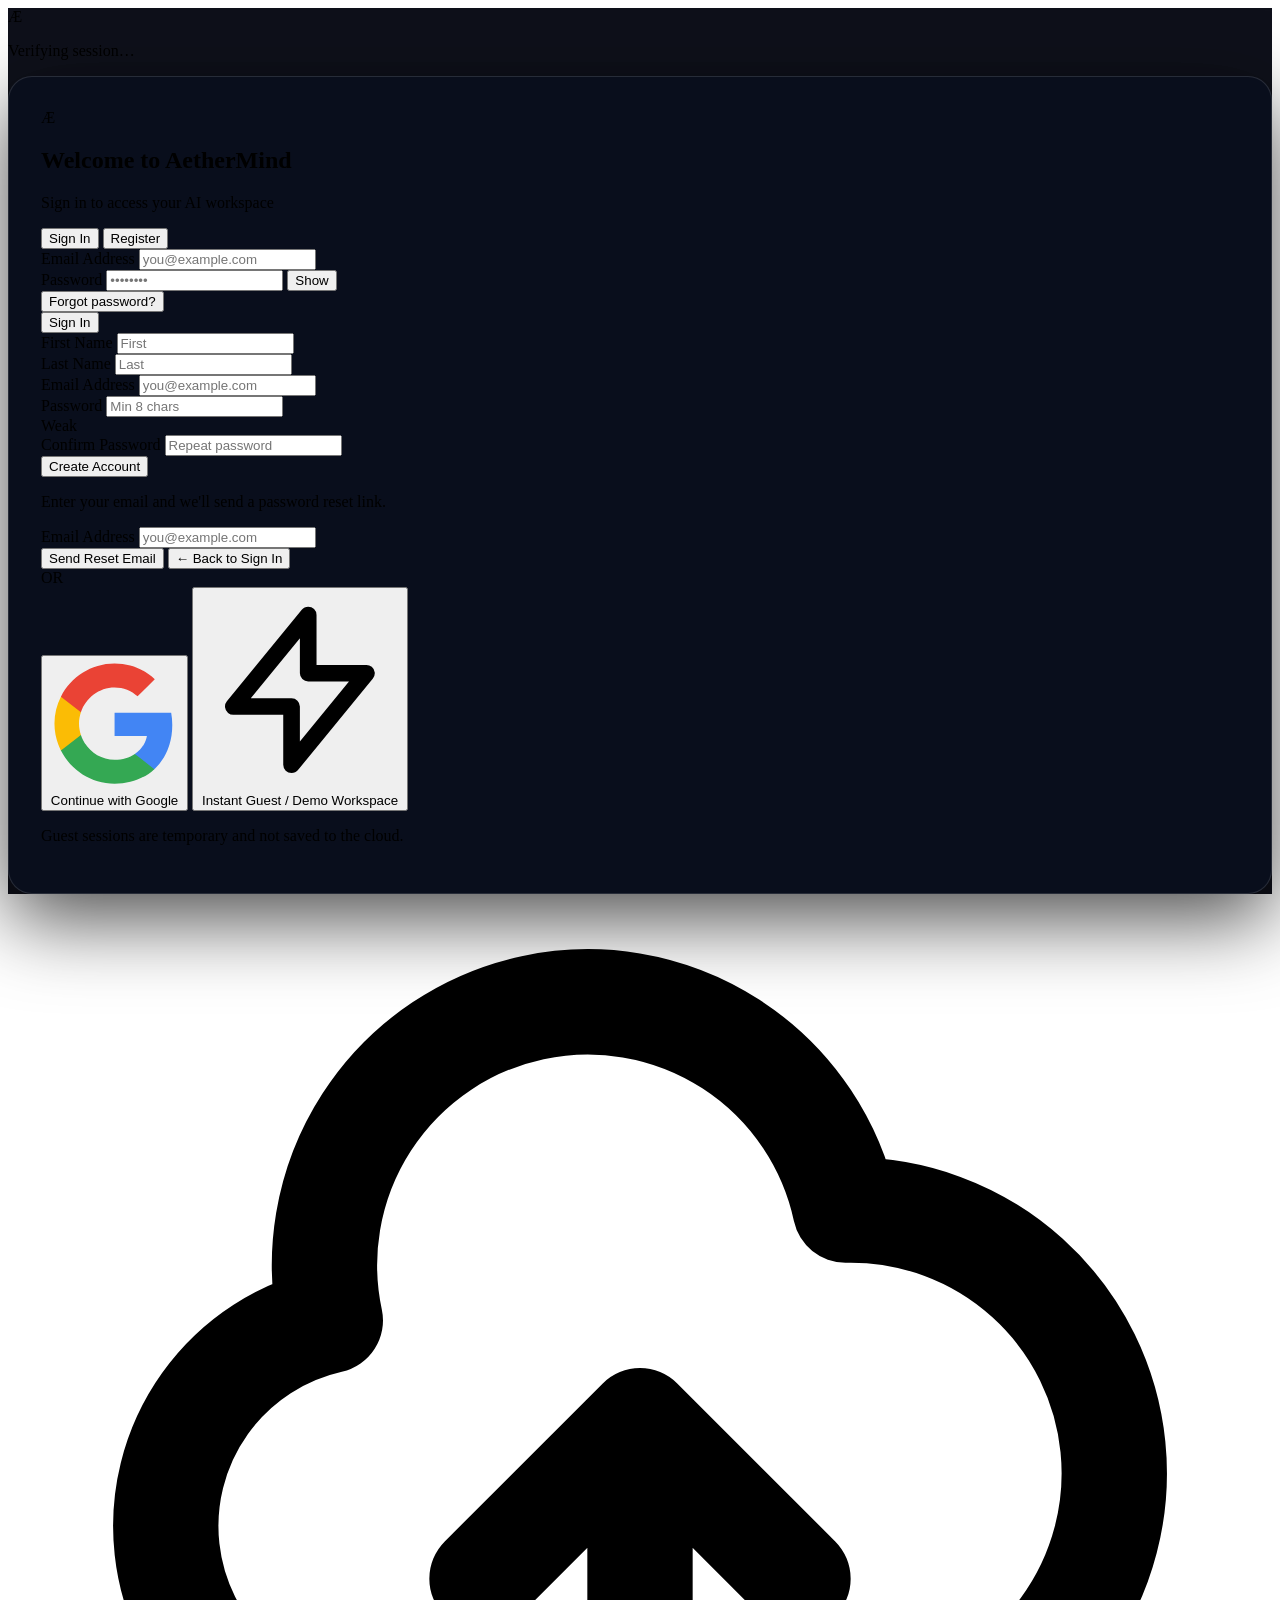
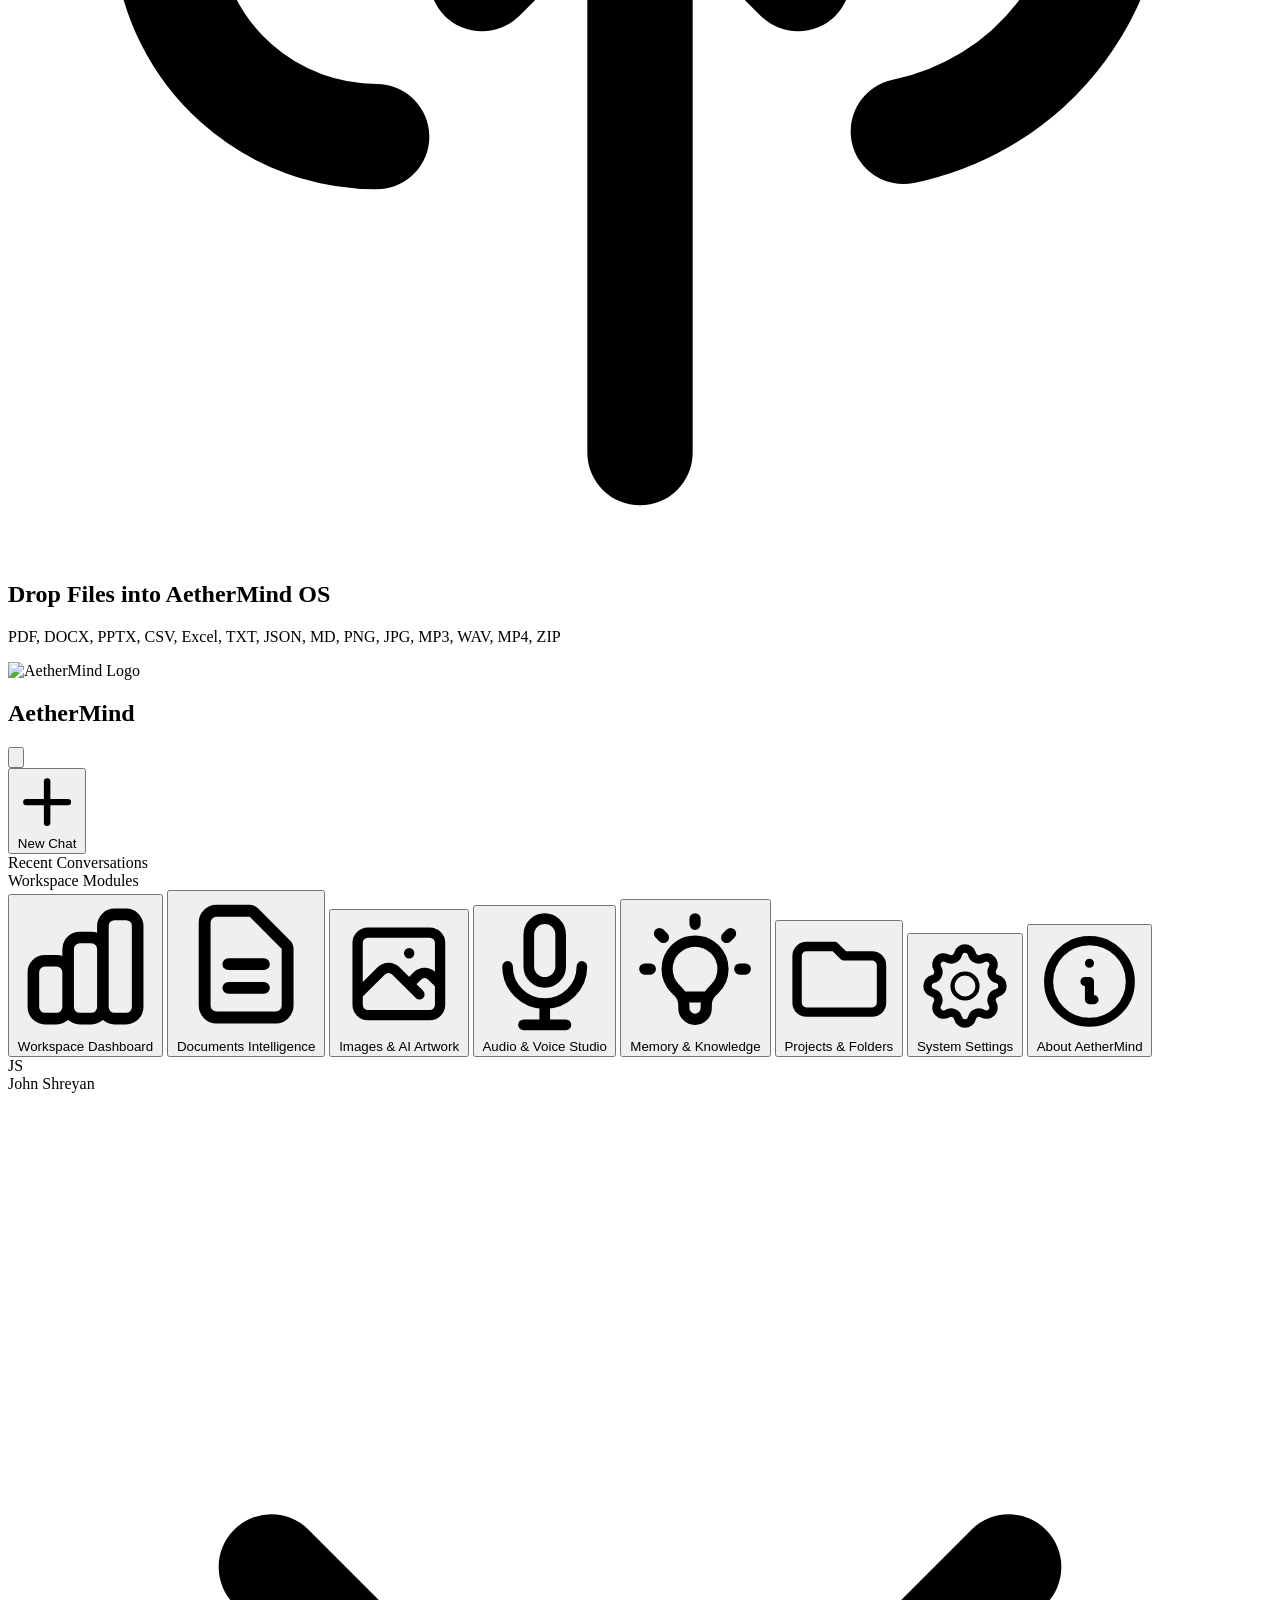
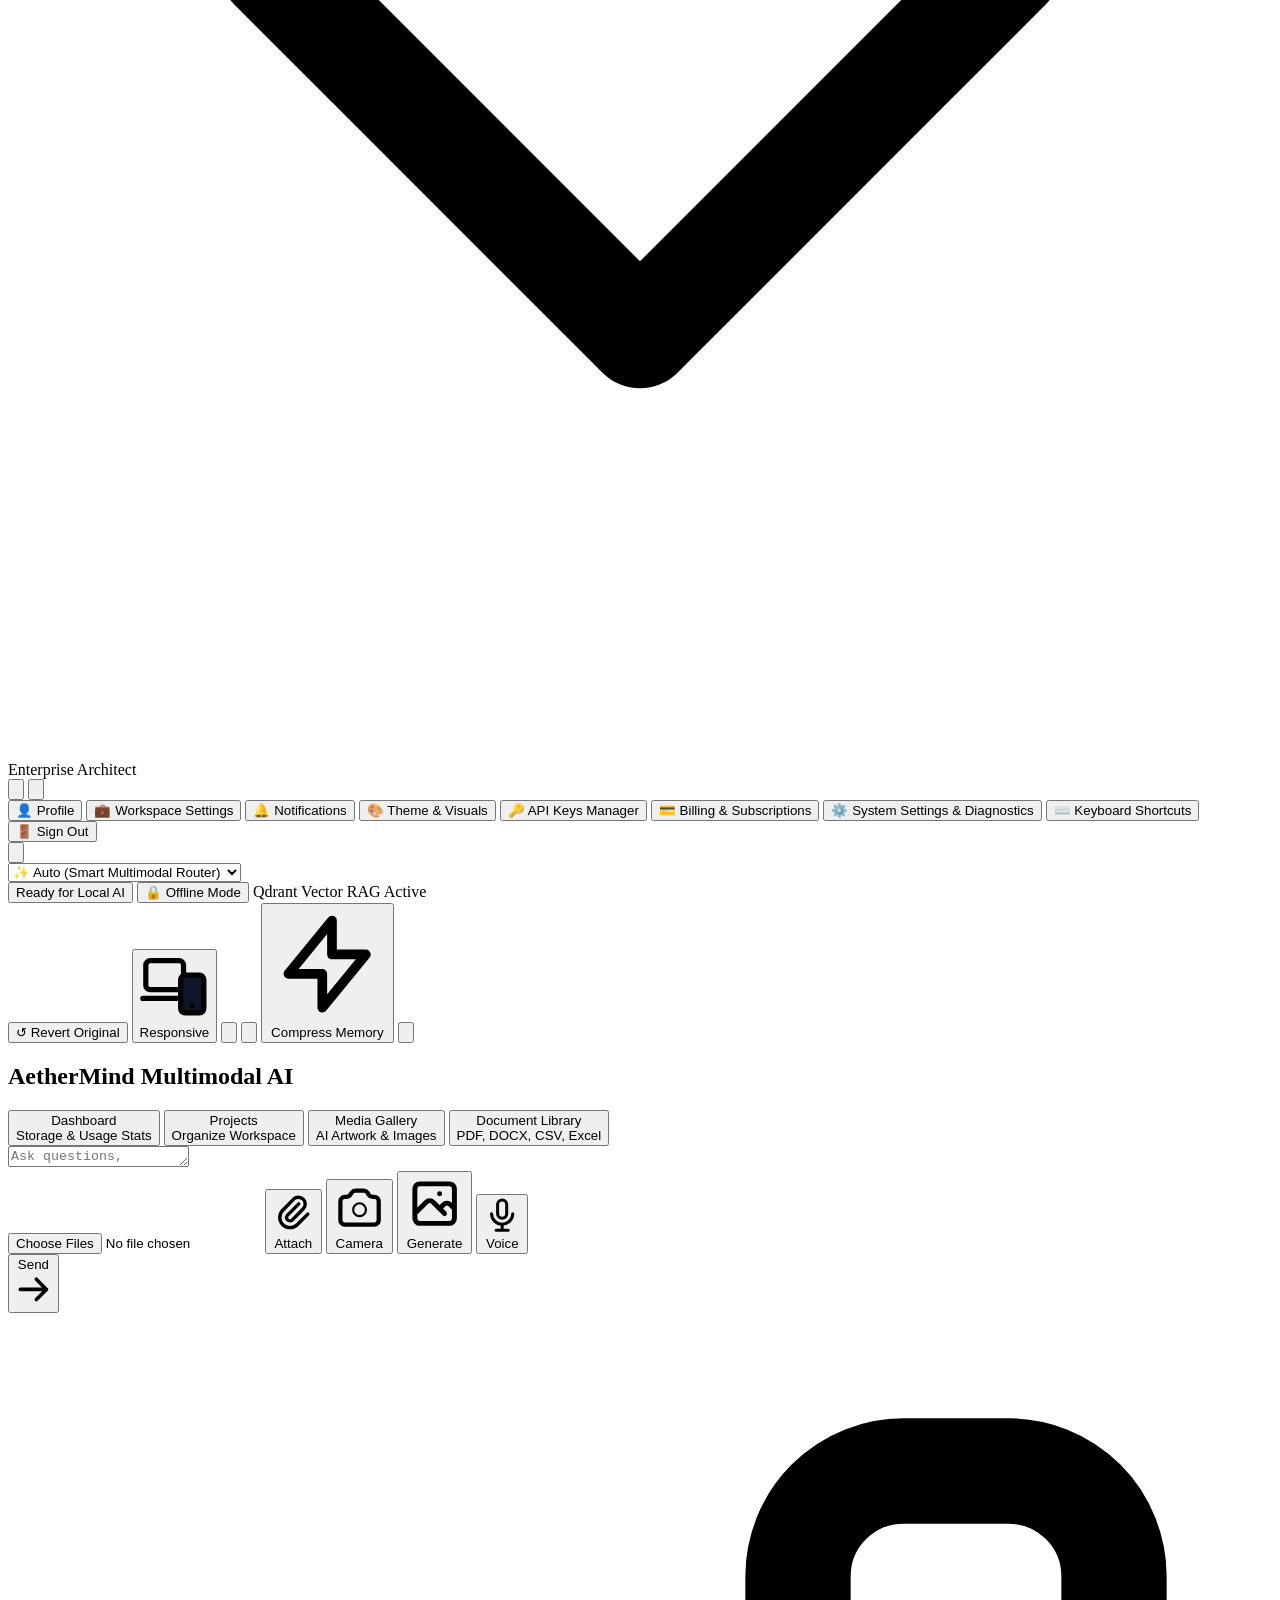
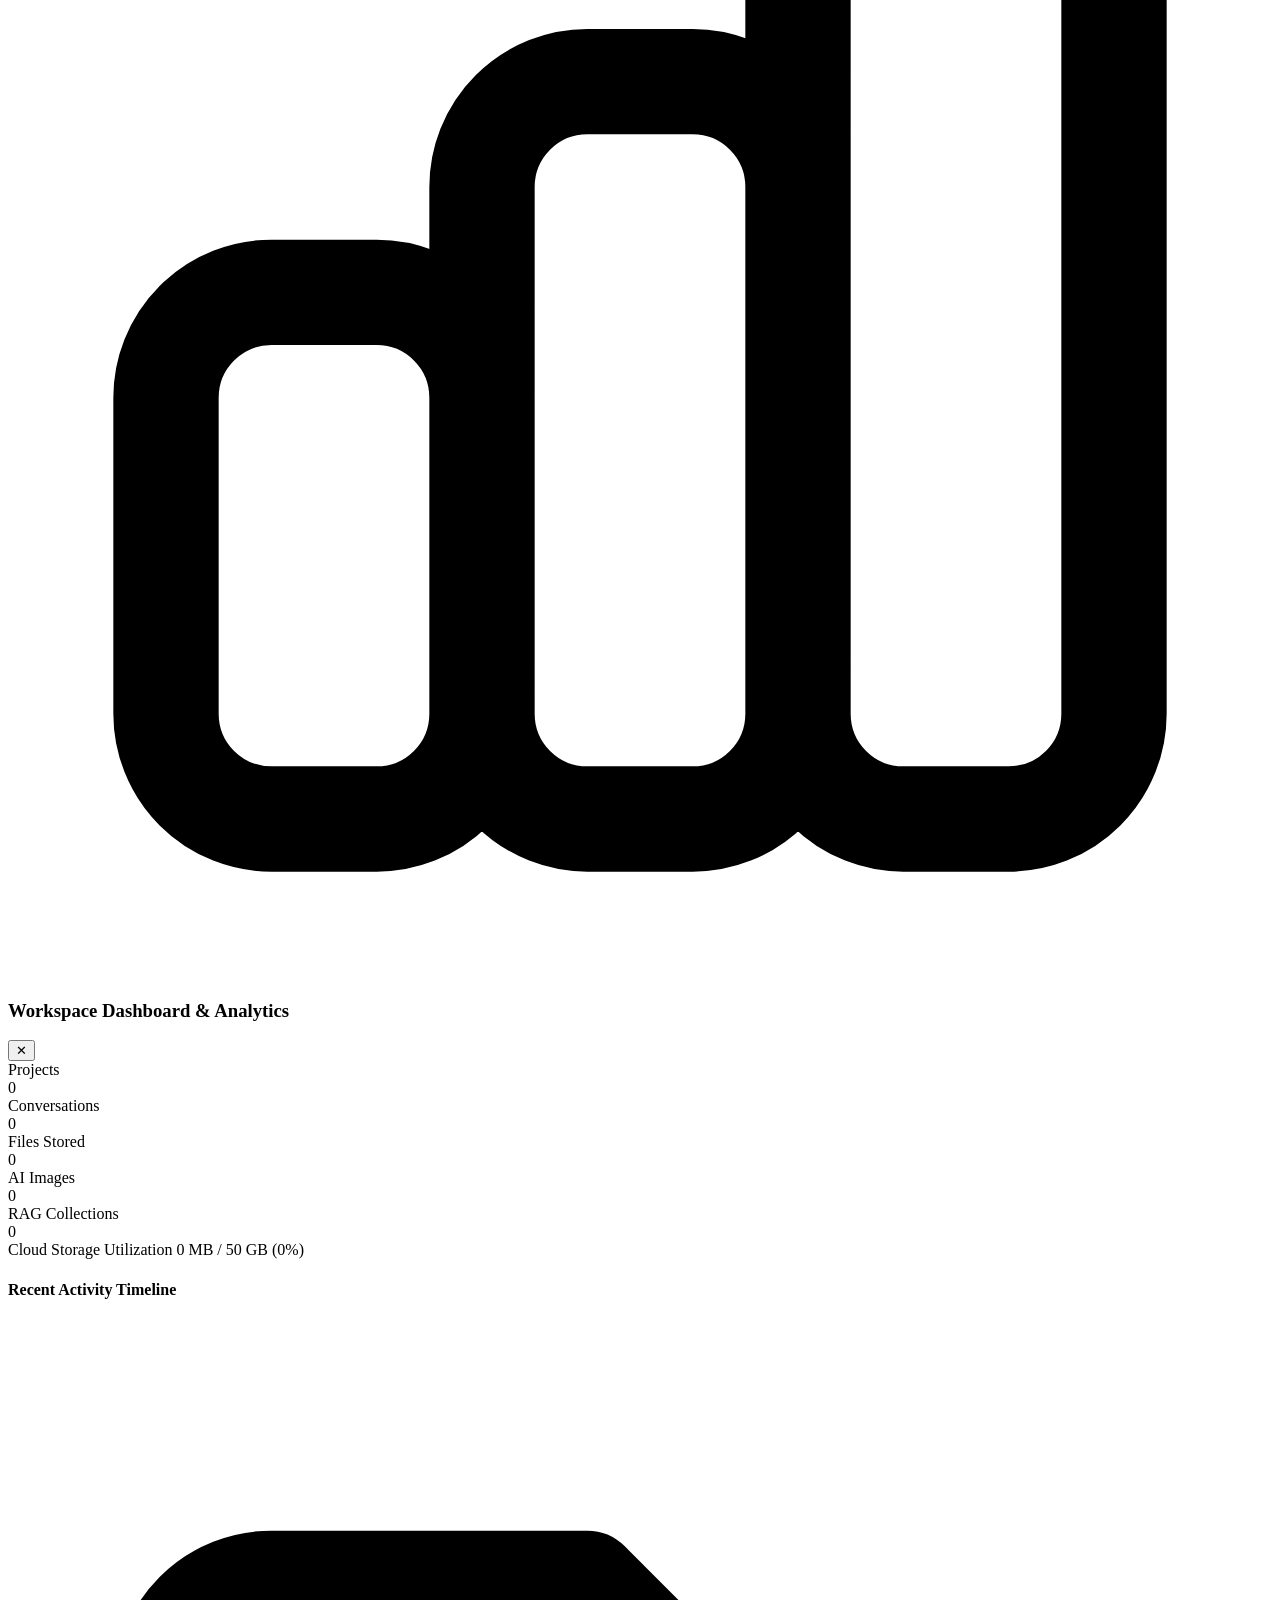
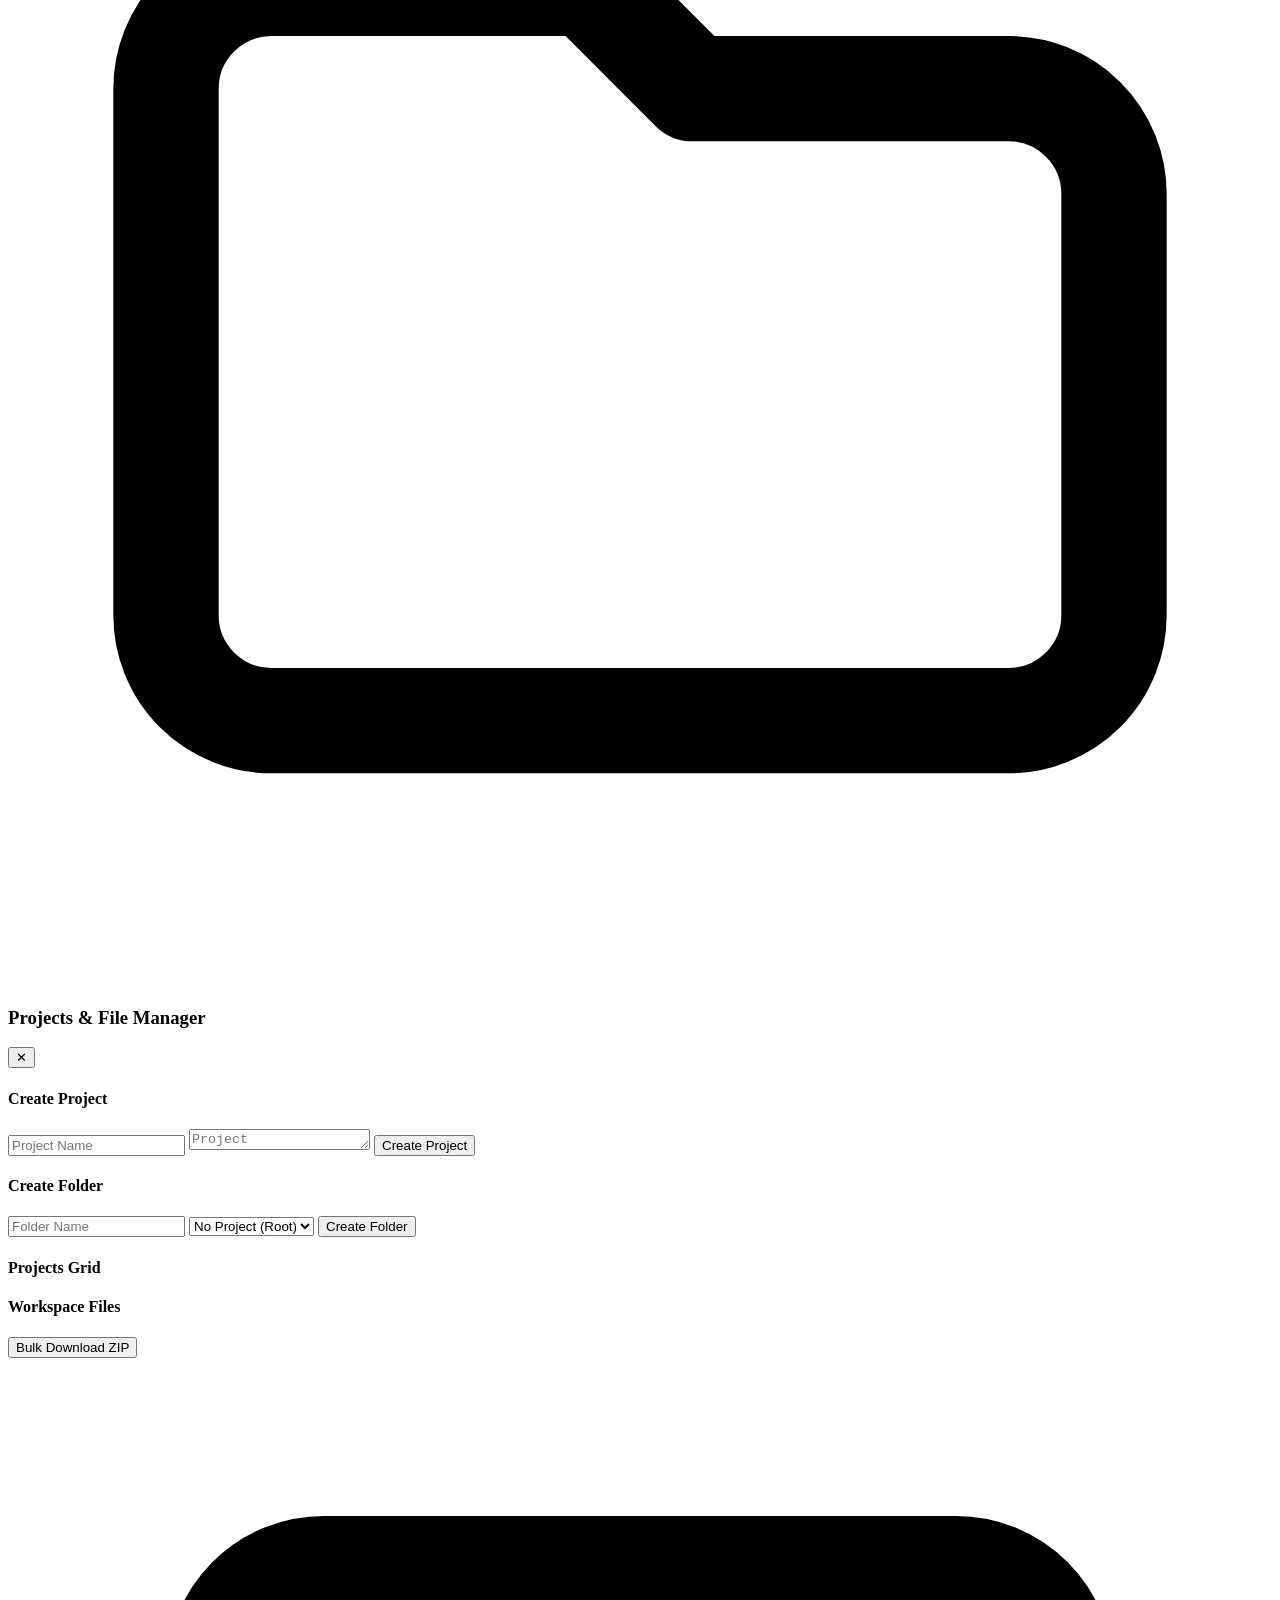
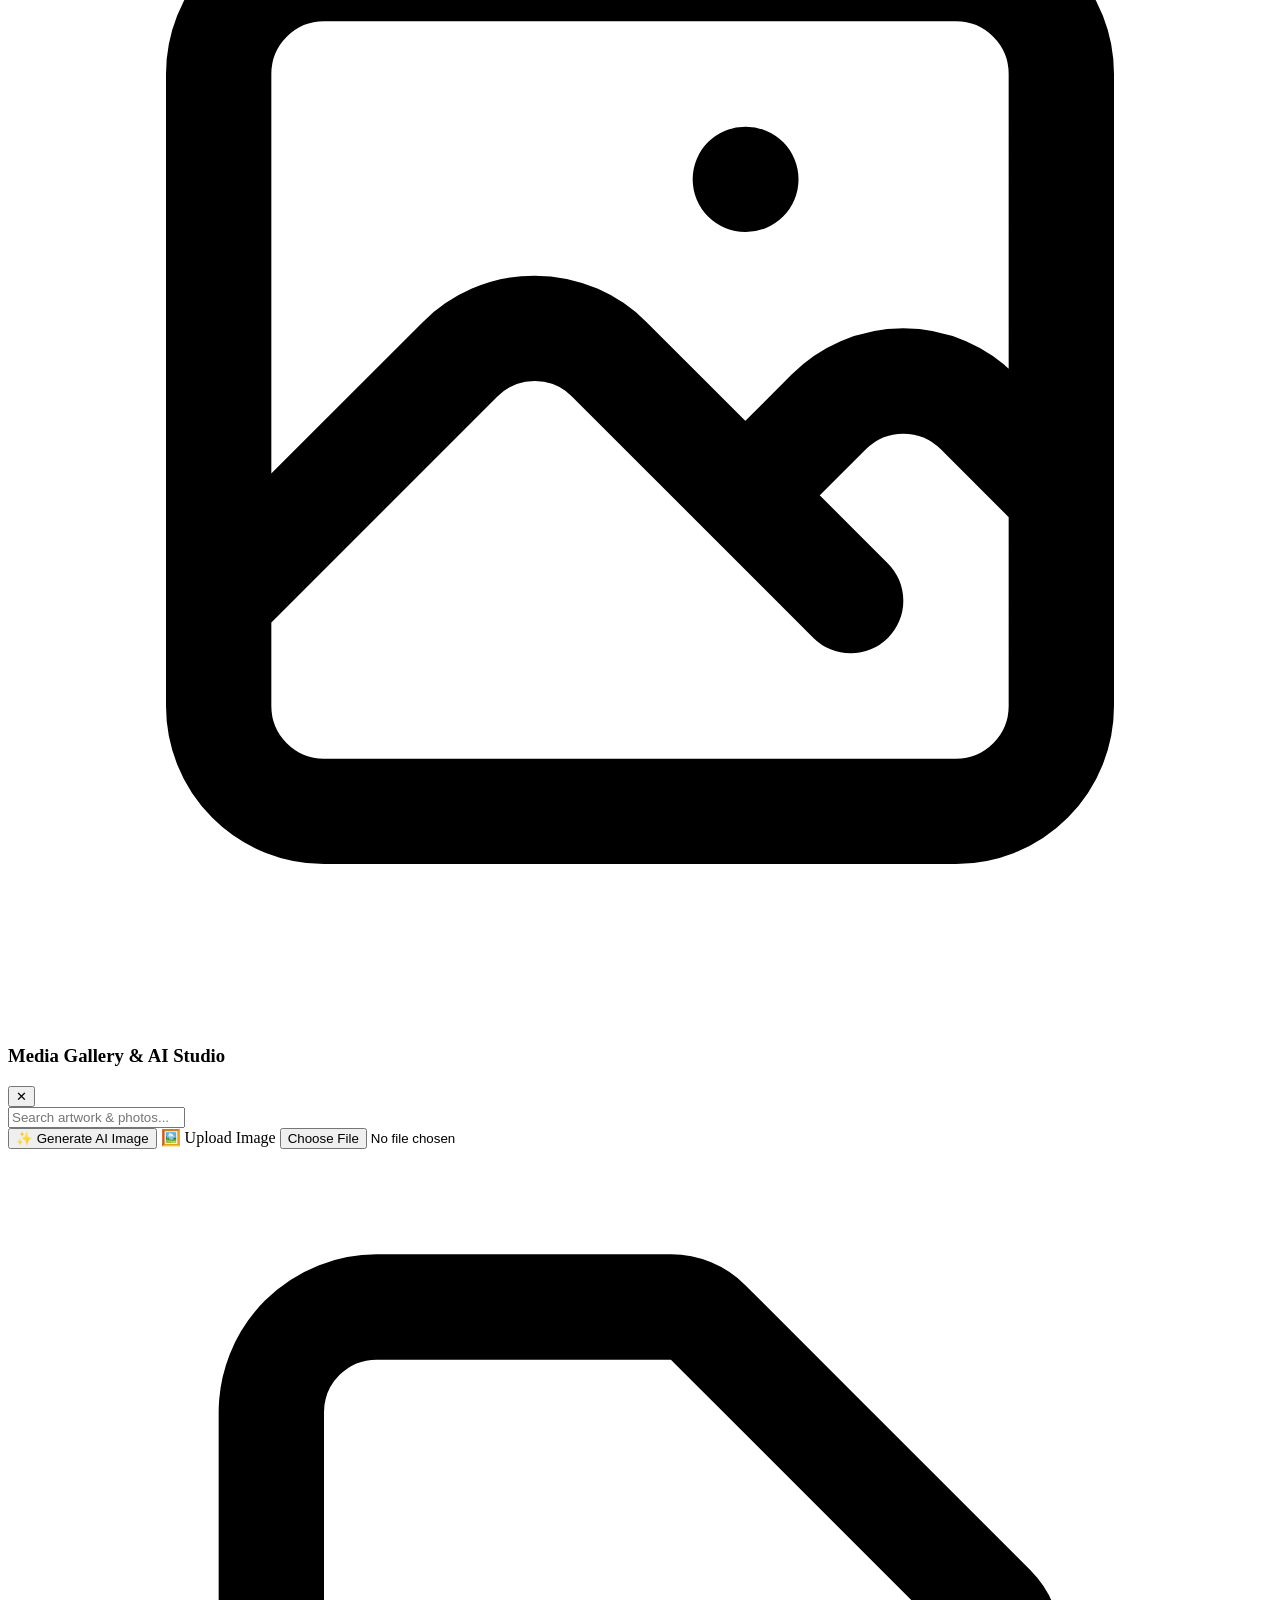
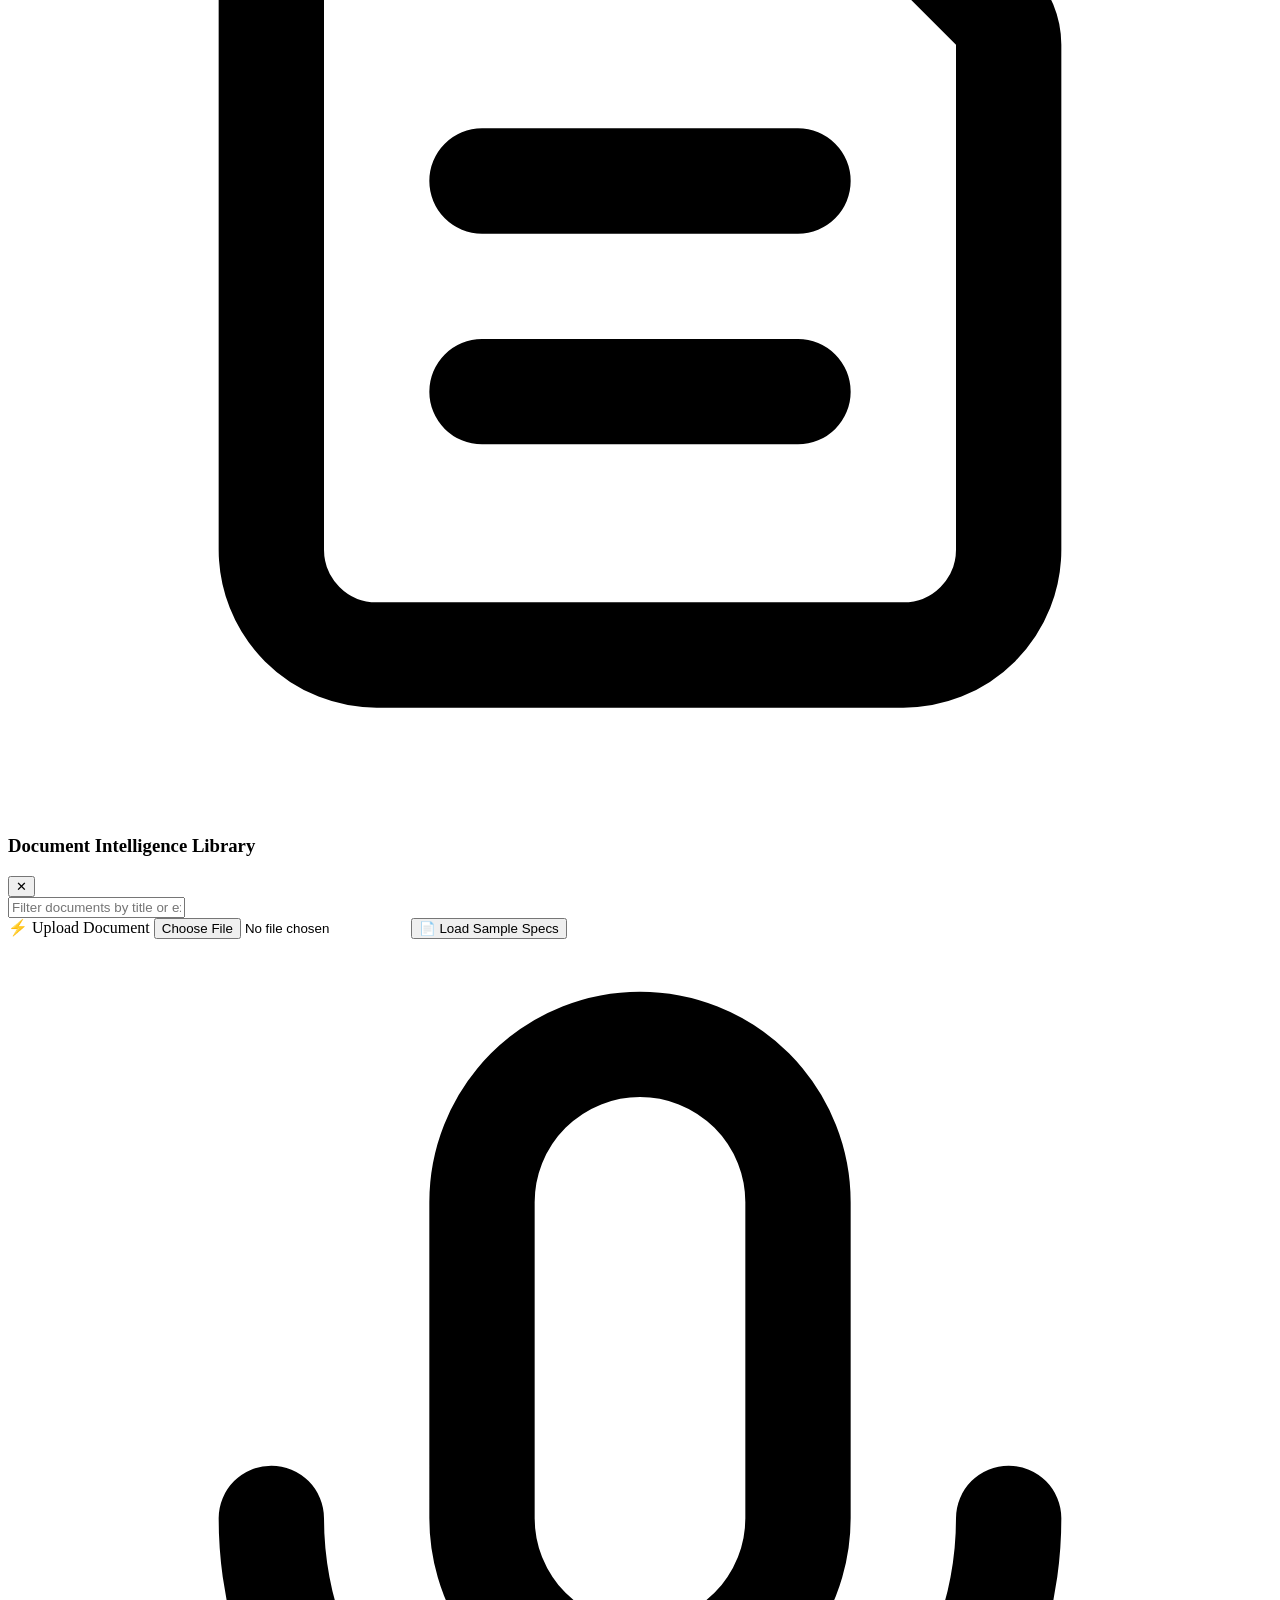
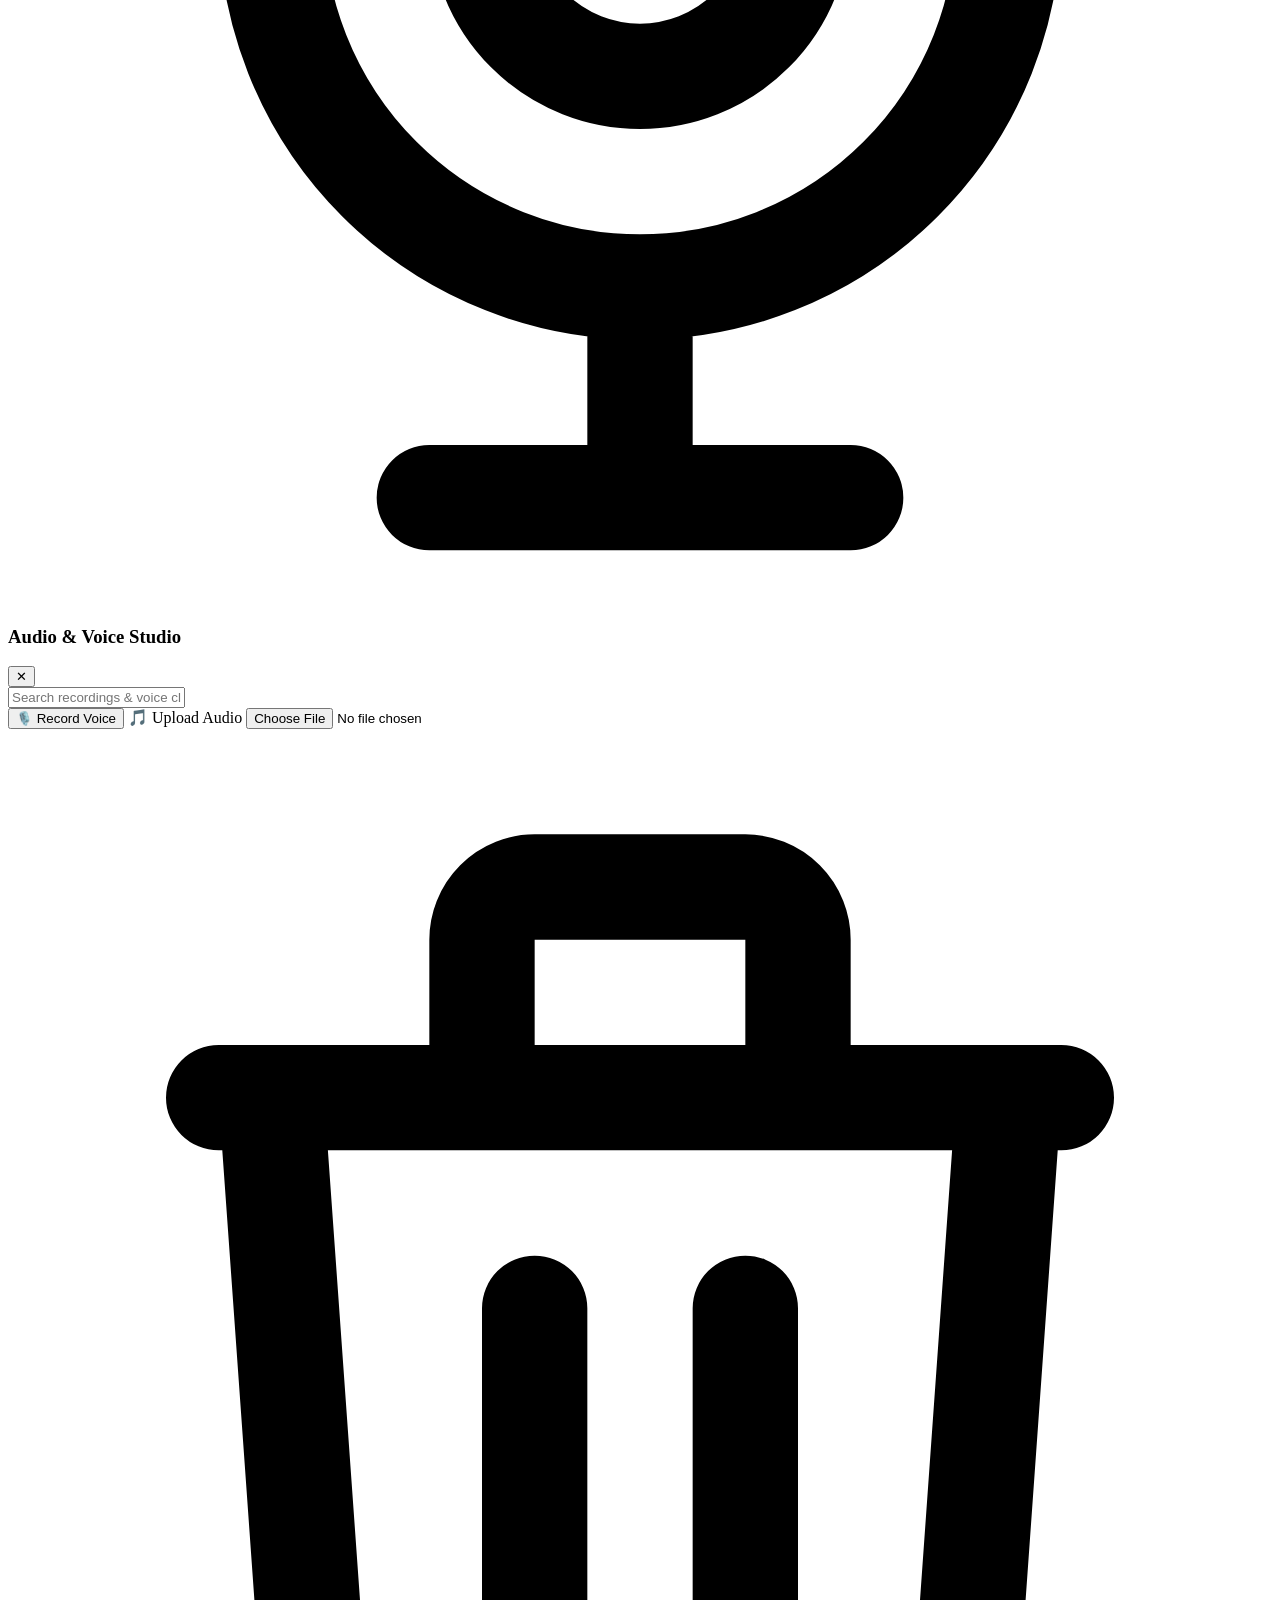
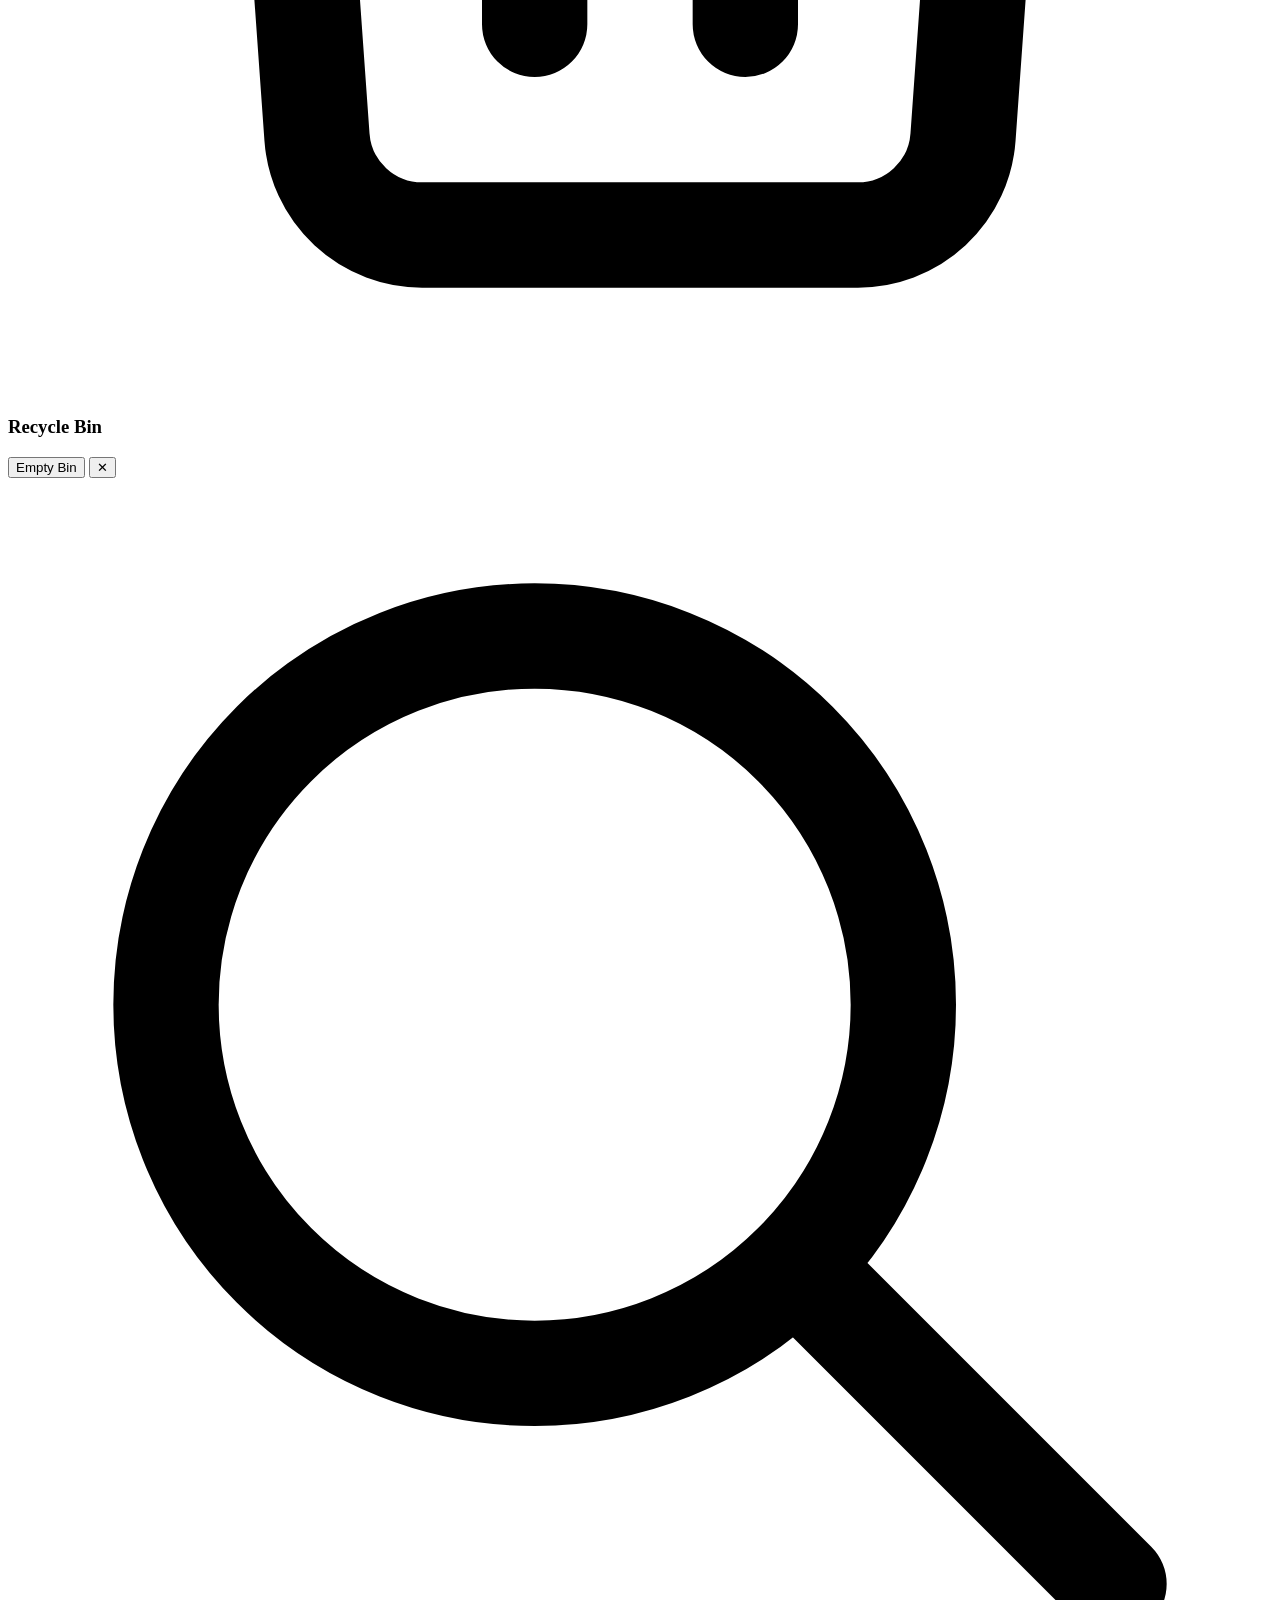
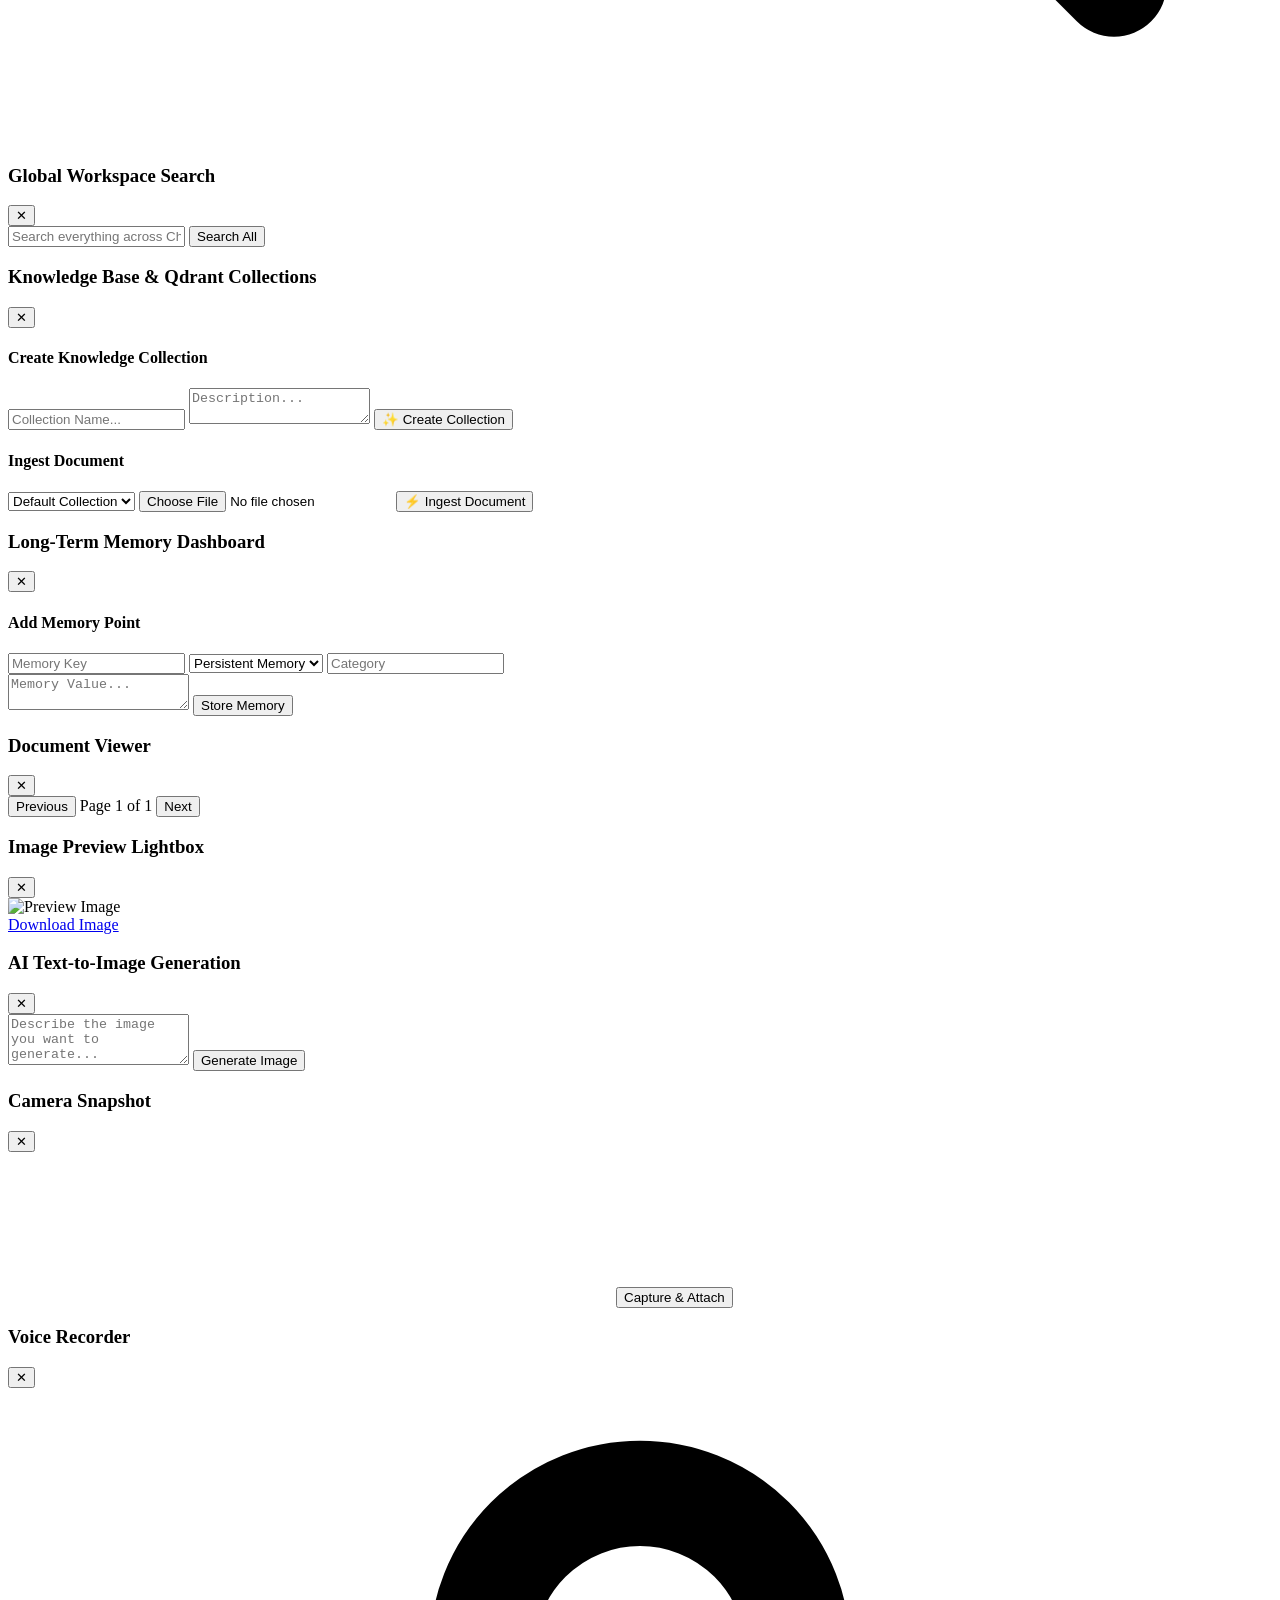
==== commit ad1a7ff9: "feat(local-ai): implement production-ready WebGPU Local AI engine and Offline Privacy Mode" ====
--- a/app/templates/index.html
+++ b/app/templates/index.html
@@ -487,20 +487,37 @@
                             d="M13 5l7 7-7 7M5 5l7 7-7 7" />
                     </svg>
                 </button>
-                <div class="relative">
+                <div class="relative flex items-center space-x-2">
                     <select id="model-select"
                         class="glass-input text-xs font-semibold py-2 px-3 pr-7 max-w-[170px] sm:max-w-[240px] md:max-w-xs truncate appearance-none focus:outline-none cursor-pointer text-[#3ABEFF]">
-                        <option value="auto" selected>✨ AetherMind Auto Engine (Smart Multimodal)</option>
-                        <option value="apiless-gpt4o">⚡ GPT-4o Engine</option>
+                        <option value="auto" selected>✨ Auto (Smart Multimodal Router)</option>
+                        <option value="pollinations">🌸 Pollinations AI (Free Cloud)</option>
+                        <option value="gpt-4o">⚡ OpenAI GPT-4o Vision</option>
                         <option value="gemini-2.5-flash">✨ Google Gemini 2.5 Multimodal</option>
-                        <option value="apiless-deepseek">🐋 DeepSeek R1 Reasoning</option>
-                        <option value="gpt-4o">⚡ OpenAI GPT-4o Vision</option>
                         <option value="claude-3-5-sonnet">🧠 Anthropic Claude 3.5 Sonnet</option>
                         <option value="groq-llama-3.3-70b">🚀 Groq Llama 3.3 70B (Ultra Fast)</option>
+                        <option value="cohere-command-r">💎 Cohere Command R+</option>
+                        <option value="apiless-deepseek">🐋 DeepSeek R1 Reasoning</option>
+                        <option value="qwen-2.5-max">🌐 Qwen 2.5 Max Engine</option>
+                        <option value="local-webgpu">💻 Local AI (Offline WebGPU)</option>
                     </select>
                 </div>
+                <!-- Capability Status Badge for WebGPU -->
+                <button type="button" id="local-ai-capability-badge" onclick="window.openLocalAIManager()"
+                    class="hidden lg:inline-flex items-center space-x-1.5 px-3 py-1 rounded-full text-[10px] font-mono font-medium bg-emerald-500/15 text-emerald-400 border border-emerald-500/30 whitespace-nowrap shrink-0 cursor-pointer hover:bg-emerald-500/25 transition"
+                    title="Click to manage Local WebGPU AI Models">
+                    <span id="local-ai-badge-dot" class="w-2 h-2 rounded-full bg-emerald-400 animate-pulse"></span>
+                    <span id="local-ai-badge-text">Ready for Local AI</span>
+                </button>
+                <!-- Offline Privacy Mode Toggle Button -->
+                <button type="button" id="btn-offline-mode-toggle" onclick="window.toggleOfflinePrivacyMode()"
+                    class="hidden sm:inline-flex items-center space-x-1.5 px-2.5 py-1 rounded-xl text-[11px] font-medium bg-[#0F1629] border border-white/10 text-slate-300 hover:text-white hover:border-[#3ABEFF]/40 transition cursor-pointer"
+                    title="Offline Privacy Mode: Runs 100% in browser without external cloud API requests">
+                    <span class="text-xs">🔒</span>
+                    <span id="offline-mode-btn-label">Offline Mode</span>
+                </button>
                 <span
-                    class="hidden lg:inline-flex items-center space-x-1.5 px-3 py-1 rounded-full text-[10px] font-mono font-medium bg-[#3ABEFF]/15 text-[#3ABEFF] border border-[#3ABEFF]/30 whitespace-nowrap shrink-0">
+                    class="hidden xl:inline-flex items-center space-x-1.5 px-3 py-1 rounded-full text-[10px] font-mono font-medium bg-[#3ABEFF]/15 text-[#3ABEFF] border border-[#3ABEFF]/30 whitespace-nowrap shrink-0">
                     <span class="w-2 h-2 rounded-full bg-[#3ABEFF] animate-pulse"></span>
                     <span>Qdrant Vector RAG Active</span>
                 </span>
@@ -1272,6 +1289,10 @@
                         class="esc-tab-btn w-full px-3 py-2 rounded-xl flex items-center space-x-2.5 text-slate-300 hover:text-white hover:bg-white/10 transition text-left cursor-pointer">
                         <span class="text-sm">⌨️</span> <span class="truncate">Shortcuts</span>
                     </button>
+                    <button type="button" onclick="window.switchSettingsTab('localai')" id="esc-tab-btn-localai"
+                        class="esc-tab-btn w-full px-3 py-2 rounded-xl flex items-center space-x-2.5 text-slate-300 hover:text-white hover:bg-white/10 transition text-left cursor-pointer">
+                        <span class="text-sm">💻</span> <span class="truncate">Local AI (WebGPU)</span>
+                    </button>
                     <div class="border-t border-white/10 my-1"></div>
                     <button type="button" onclick="window.switchSettingsTab('logout')" id="esc-tab-btn-logout"
                         class="esc-tab-btn w-full px-3 py-2 rounded-xl flex items-center space-x-2.5 text-rose-400 hover:bg-rose-500/10 transition text-left cursor-pointer">
@@ -1302,8 +1323,8 @@
                                 <input type="file" id="esc-avatar-upload-input" class="hidden" accept="image/*">
                             </div>
                             <div class="space-y-1">
-                                <h4 id="esc-prof-name-disp" class="text-sm font-bold text-white">Kavati John Shreyan</h4>
-                                <p id="esc-prof-email-disp" class="text-xs text-cyan-400 font-mono">johnshreyankavati@gmail.com</p>
+                                <h4 id="esc-prof-name-disp" class="text-sm font-bold text-white">AetherMind User</h4>
+                                <p id="esc-prof-email-disp" class="text-xs text-cyan-400 font-mono">user@aethermind.ai</p>
                                 <span class="inline-block px-2 py-0.5 rounded-full bg-emerald-500/10 text-emerald-400 border border-emerald-500/30 text-[10px] font-mono">Verified Account ✓</span>
                             </div>
                         </div>
@@ -1311,19 +1332,19 @@
                         <div class="grid grid-cols-1 md:grid-cols-2 gap-4">
                             <div>
                                 <label class="block text-slate-300 mb-1 font-medium">Display Name</label>
-                                <input type="text" id="esc-prof-name" value="Kavati John Shreyan" class="w-full px-3 py-2 rounded-xl bg-black/40 border border-white/10 text-white font-medium">
+                                <input type="text" id="esc-prof-name" value="AetherMind User" placeholder="Your Display Name" class="w-full px-3 py-2 rounded-xl bg-black/40 border border-white/10 text-white font-medium">
                             </div>
                             <div>
                                 <label class="block text-slate-300 mb-1 font-medium">Username</label>
-                                <input type="text" id="esc-prof-username" value="@johnshreyan" class="w-full px-3 py-2 rounded-xl bg-black/40 border border-white/10 text-white font-medium">
+                                <input type="text" id="esc-prof-username" value="@user" placeholder="@username" class="w-full px-3 py-2 rounded-xl bg-black/40 border border-white/10 text-white font-medium">
                             </div>
                             <div>
                                 <label class="block text-slate-300 mb-1 font-medium">Email Address</label>
-                                <input type="email" id="esc-prof-email" value="johnshreyankavati@gmail.com" class="w-full px-3 py-2 rounded-xl bg-black/40 border border-white/10 text-white font-medium">
+                                <input type="email" id="esc-prof-email" value="user@aethermind.ai" placeholder="your.email@domain.com" class="w-full px-3 py-2 rounded-xl bg-black/40 border border-white/10 text-white font-medium">
                             </div>
                             <div>
                                 <label class="block text-slate-300 mb-1 font-medium">Phone Number</label>
-                                <input type="text" id="esc-prof-phone" value="+1 (555) 019-2834" class="w-full px-3 py-2 rounded-xl bg-black/40 border border-white/10 text-white font-medium">
+                                <input type="text" id="esc-prof-phone" value="" placeholder="+1 (555) 000-0000" class="w-full px-3 py-2 rounded-xl bg-black/40 border border-white/10 text-white font-medium">
                             </div>
                             <div>
                                 <label class="block text-slate-300 mb-1 font-medium">Country / Region</label>
@@ -1647,6 +1668,201 @@
                                     <span class="text-slate-300 font-sans">Compress Long-Term Memory</span>
                                     <kbd class="px-2 py-1 rounded bg-slate-800 text-[#3ABEFF] border border-slate-700 text-[11px]">Ctrl + Shift + M</kbd>
                                 </div>
+                            </div>
+                        </div>
+                    </div>
+
+                    <!-- Tab 8.5: Local AI (WebGPU Offline Engine) -->
+                    <div id="esc-panel-localai" class="esc-tab-panel hidden space-y-5">
+                        <div class="flex items-center justify-between p-4 rounded-2xl bg-[#0F1629]/90 border border-[#3ABEFF]/30 shadow-xl">
+                            <div class="flex items-center space-x-3">
+                                <div class="p-3 rounded-xl bg-[#3ABEFF]/15 border border-[#3ABEFF]/30 text-[#3ABEFF] text-2xl">
+                                    💻
+                                </div>
+                                <div>
+                                    <h3 class="text-sm font-bold text-white flex items-center space-x-2">
+                                        <span>Local AI (Browser WebGPU Offline Engine)</span>
+                                        <span id="esc-localai-status-badge" class="px-2 py-0.5 rounded-full text-[10px] font-mono font-medium bg-emerald-500/20 text-emerald-300 border border-emerald-500/40">Ready for Local AI</span>
+                                    </h3>
+                                    <p class="text-xs text-slate-400 mt-0.5">Run lightweight open-weights LLMs directly inside your browser using WebGPU hardware acceleration.</p>
+                                </div>
+                            </div>
+                            <button type="button" onclick="window.LocalAIEngine && window.LocalAIEngine.runCapabilityDetection()"
+                                class="px-3 py-1.5 rounded-xl bg-white/10 text-white hover:bg-white/20 transition text-xs font-medium cursor-pointer shrink-0">
+                                🔄 Re-Scan WebGPU
+                            </button>
+                        </div>
+
+                        <!-- System Hardware Capability Diagnostics Card -->
+                        <div class="grid grid-cols-1 md:grid-cols-4 gap-3">
+                            <div class="p-3 rounded-xl bg-white/[0.03] border border-white/10">
+                                <span class="text-[11px] text-slate-400 block font-medium">WebGPU Support</span>
+                                <div id="esc-localai-webgpu-val" class="text-xs font-bold text-emerald-400 mt-1 flex items-center space-x-1">
+                                    <span>✓ Enabled</span>
+                                </div>
+                            </div>
+                            <div class="p-3 rounded-xl bg-white/[0.03] border border-white/10">
+                                <span class="text-[11px] text-slate-400 block font-medium">GPU Hardware</span>
+                                <div id="esc-localai-gpu-name" class="text-xs font-bold text-slate-200 mt-1 truncate">
+                                    Detecting GPU...
+                                </div>
+                            </div>
+                            <div class="p-3 rounded-xl bg-white/[0.03] border border-white/10">
+                                <span class="text-[11px] text-slate-400 block font-medium">Estimated RAM</span>
+                                <div id="esc-localai-ram-val" class="text-xs font-bold text-slate-200 mt-1">
+                                    Detecting...
+                                </div>
+                            </div>
+                            <div class="p-3 rounded-xl bg-white/[0.03] border border-white/10">
+                                <span class="text-[11px] text-slate-400 block font-medium">Storage Available</span>
+                                <div id="esc-localai-storage-val" class="text-xs font-bold text-slate-200 mt-1">
+                                    Detecting...
+                                </div>
+                            </div>
+                        </div>
+
+                        <!-- Offline Privacy Mode Card -->
+                        <div class="p-4 rounded-2xl bg-gradient-to-r from-cyan-950/40 via-purple-950/40 to-slate-900/40 border border-[#3ABEFF]/30 space-y-3">
+                            <div class="flex items-center justify-between">
+                                <div class="flex items-center space-x-2">
+                                    <span class="text-lg">🔒</span>
+                                    <span class="text-sm font-bold text-white">Offline Privacy Mode</span>
+                                </div>
+                                <label class="relative inline-flex items-center cursor-pointer">
+                                    <input type="checkbox" id="esc-localai-offline-toggle" onchange="window.toggleOfflinePrivacyMode(this.checked)" class="sr-only peer">
+                                    <div class="w-11 h-6 bg-slate-800 peer-focus:outline-none rounded-full peer peer-checked:after:translate-x-full peer-checked:after:border-white after:content-[''] after:absolute after:top-[2px] after:left-[2px] after:bg-white after:border-slate-300 after:border after:rounded-full after:h-5 after:w-5 after:transition-all peer-checked:bg-emerald-500"></div>
+                                </label>
+                            </div>
+                            <div class="grid grid-cols-2 sm:grid-cols-4 gap-2 text-[11px] text-slate-300 font-mono pt-1">
+                                <div class="flex items-center space-x-1.5"><span class="text-emerald-400">✓</span><span>100% Local Inference</span></div>
+                                <div class="flex items-center space-x-1.5"><span class="text-emerald-400">✓</span><span>No API Keys Required</span></div>
+                                <div class="flex items-center space-x-1.5"><span class="text-emerald-400">✓</span><span>No External API Calls</span></div>
+                                <div class="flex items-center space-x-1.5"><span class="text-emerald-400">✓</span><span>Zero Cloud Data Retention</span></div>
+                            </div>
+                        </div>
+
+                        <!-- Model Management & Download Section -->
+                        <div class="p-5 rounded-2xl bg-black/40 border border-white/10 space-y-4">
+                            <div class="flex items-center justify-between">
+                                <h4 class="text-xs font-bold uppercase tracking-wider text-[#3ABEFF]">Local Model Catalog & Storage Manager</h4>
+                                <button type="button" onclick="window.LocalAIEngine && window.LocalAIEngine.clearCache()" class="px-2.5 py-1 rounded-lg bg-rose-500/15 border border-rose-500/30 text-rose-300 hover:bg-rose-500/25 transition text-xs font-medium cursor-pointer">
+                                    🗑️ Clear Model Cache
+                                </button>
+                            </div>
+
+                            <!-- Model Selection Grid -->
+                            <div id="esc-localai-model-list" class="grid grid-cols-1 md:grid-cols-2 gap-3">
+                                <!-- Model Cards generated dynamically by LocalAIEngine -->
+                            </div>
+
+                            <!-- Download Progress Container -->
+                            <div id="esc-localai-progress-card" class="hidden p-4 rounded-xl bg-[#0B132B]/90 border border-[#3ABEFF]/40 space-y-2">
+                                <div class="flex items-center justify-between text-xs">
+                                    <span id="esc-localai-dl-title" class="font-bold text-white">Downloading Model Weights...</span>
+                                    <span id="esc-localai-dl-pct" class="font-mono text-[#3ABEFF]">0%</span>
+                                </div>
+                                <div class="w-full h-2 rounded-full bg-slate-800 overflow-hidden">
+                                    <div id="esc-localai-dl-bar" class="h-full bg-gradient-to-r from-[#3ABEFF] to-[#9333EA] w-0 transition-all duration-300"></div>
+                                </div>
+                                <div class="flex items-center justify-between text-[11px] text-slate-400 font-mono">
+                                    <span id="esc-localai-dl-speed">Speed: 0.0 MB/s</span>
+                                    <span id="esc-localai-dl-details">0 MB / 0 MB</span>
+                                </div>
+                            </div>
+                        </div>
+
+                        <!-- Local AI Inference Parameters & Settings -->
+                        <div class="p-5 rounded-2xl bg-black/40 border border-white/10 space-y-4">
+                            <h4 class="text-xs font-bold uppercase tracking-wider text-[#3ABEFF]">Local AI Inference Configuration</h4>
+                            
+                            <div class="grid grid-cols-1 md:grid-cols-2 gap-4 text-xs">
+                                <div>
+                                    <label class="block text-slate-300 font-medium mb-1">Default Local Model</label>
+                                    <select id="esc-localai-default-model" class="w-full px-3 py-2 rounded-xl bg-black/50 border border-white/10 text-white focus:outline-none focus:border-[#3ABEFF]/60">
+                                        <option value="llama-3.2-1b">Llama 3.2 1B (Ultra Fast, ~700MB)</option>
+                                        <option value="llama-3.2-3b">Llama 3.2 3B (Balanced, ~1.8GB)</option>
+                                        <option value="deepseek-r1-distill-1.5b">DeepSeek R1 Distill 1.5B (Reasoning, ~1.1GB)</option>
+                                        <option value="phi-4-mini">Phi-4 Mini 3.8B (High Logic, ~2.2GB)</option>
+                                        <option value="gemma-2-2b">Gemma 2 2B (Google, ~1.4GB)</option>
+                                        <option value="qwen-2.5-1.5b">Qwen 2.5 1.5B (Multilingual, ~950MB)</option>
+                                    </select>
+                                </div>
+
+                                <div>
+                                    <label class="block text-slate-300 font-medium mb-1">Performance Mode</label>
+                                    <select id="esc-localai-perf-mode" class="w-full px-3 py-2 rounded-xl bg-black/50 border border-white/10 text-white focus:outline-none focus:border-[#3ABEFF]/60">
+                                        <option value="high">🔥 High Performance (Maximum FPS & VRAM)</option>
+                                        <option value="balanced" selected>⚖️ Balanced (Recommended)</option>
+                                        <option value="saver">🔋 Power Saver (Reduced GPU Clocks)</option>
+                                    </select>
+                                </div>
+
+                                <div>
+                                    <div class="flex justify-between text-slate-300 font-medium mb-1">
+                                        <span>Max Context Length</span>
+                                        <span id="esc-localai-ctx-val" class="text-[#3ABEFF] font-mono">2048 tokens</span>
+                                    </div>
+                                    <input type="range" id="esc-localai-max-context" min="512" max="8192" step="256" value="2048"
+                                        oninput="document.getElementById('esc-localai-ctx-val').innerText = this.value + ' tokens'"
+                                        class="w-full accent-[#3ABEFF] cursor-pointer">
+                                </div>
+
+                                <div>
+                                    <div class="flex justify-between text-slate-300 font-medium mb-1">
+                                        <span>Temperature</span>
+                                        <span id="esc-localai-temp-val" class="text-[#3ABEFF] font-mono">0.7</span>
+                                    </div>
+                                    <input type="range" id="esc-localai-temp" min="0.0" max="1.0" step="0.05" value="0.7"
+                                        oninput="document.getElementById('esc-localai-temp-val').innerText = this.value"
+                                        class="w-full accent-[#3ABEFF] cursor-pointer">
+                                </div>
+
+                                <div>
+                                    <div class="flex justify-between text-slate-300 font-medium mb-1">
+                                        <span>Top P</span>
+                                        <span id="esc-localai-topp-val" class="text-[#3ABEFF] font-mono">0.9</span>
+                                    </div>
+                                    <input type="range" id="esc-localai-topp" min="0.0" max="1.0" step="0.05" value="0.9"
+                                        oninput="document.getElementById('esc-localai-topp-val').innerText = this.value"
+                                        class="w-full accent-[#3ABEFF] cursor-pointer">
+                                </div>
+
+                                <div>
+                                    <div class="flex justify-between text-slate-300 font-medium mb-1">
+                                        <span>Max Generation Tokens</span>
+                                        <span id="esc-localai-[#esc-localai-tokens-val]" class="text-[#3ABEFF] font-mono">1024</span>
+                                    </div>
+                                    <input type="range" id="esc-localai-max-tokens" min="64" max="4096" step="64" value="1024"
+                                        oninput="document.getElementById('esc-localai-tokens-val').innerText = this.value"
+                                        class="w-full accent-[#3ABEFF] cursor-pointer">
+                                </div>
+                            </div>
+
+                            <div class="grid grid-cols-1 sm:grid-cols-2 gap-3 pt-2 text-xs">
+                                <label class="flex items-center justify-between p-2.5 rounded-xl bg-white/[0.02] border border-white/5 cursor-pointer">
+                                    <span class="text-slate-300">GPU Hardware Acceleration</span>
+                                    <input type="checkbox" id="esc-localai-gpu-accel" checked class="rounded border-slate-700 text-[#3ABEFF]">
+                                </label>
+                                <label class="flex items-center justify-between p-2.5 rounded-xl bg-white/[0.02] border border-white/5 cursor-pointer">
+                                    <span class="text-slate-300">Streaming Output</span>
+                                    <input type="checkbox" id="esc-localai-streaming" checked class="rounded border-slate-700 text-[#3ABEFF]">
+                                </label>
+                                <label class="flex items-center justify-between p-2.5 rounded-xl bg-white/[0.02] border border-white/5 cursor-pointer">
+                                    <span class="text-slate-300">Enable 4-bit Quantized Models</span>
+                                    <input type="checkbox" id="esc-localai-quantized" checked class="rounded border-slate-700 text-[#3ABEFF]">
+                                </label>
+                                <label class="flex items-center justify-between p-2.5 rounded-xl bg-white/[0.02] border border-white/5 cursor-pointer">
+                                    <span class="text-slate-300">WASM CPU Fallback</span>
+                                    <input type="checkbox" id="esc-localai-wasm-fallback" checked class="rounded border-slate-700 text-[#3ABEFF]">
+                                </label>
+                                <label class="flex items-center justify-between p-2.5 rounded-xl bg-white/[0.02] border border-white/5 cursor-pointer">
+                                    <span class="text-slate-300">Background Model Downloads</span>
+                                    <input type="checkbox" id="esc-localai-bg-downloads" class="rounded border-slate-700 text-[#3ABEFF]">
+                                </label>
+                                <label class="flex items-center justify-between p-2.5 rounded-xl bg-white/[0.02] border border-white/5 cursor-pointer">
+                                    <span class="text-slate-300">Auto-Update Model Weights</span>
+                                    <input type="checkbox" id="esc-localai-auto-update" class="rounded border-slate-700 text-[#3ABEFF]">
+                                </label>
                             </div>
                         </div>
                     </div>
@@ -1969,6 +2185,112 @@
         </div>
     </div>
 
+    <!-- MODAL: STANDALONE LOCAL AI MANAGER -->
+    <div id="modal-local-ai-manager" class="fixed inset-0 bg-black/80 backdrop-blur-xl z-50 flex items-center justify-center p-4 hidden">
+        <div class="glass-panel w-full max-w-4xl max-h-[90vh] overflow-hidden shadow-2xl flex flex-col border border-[#3ABEFF]/30 rounded-3xl">
+            <!-- Header -->
+            <div class="h-16 px-6 border-b border-white/10 flex items-center justify-between bg-[#0F1629]/90 shrink-0">
+                <div class="flex items-center space-x-3">
+                    <div class="w-10 h-10 rounded-xl bg-gradient-to-tr from-[#3ABEFF] to-[#9333EA] flex items-center justify-center text-white text-xl shadow-lg">
+                        💻
+                    </div>
+                    <div>
+                        <h3 class="font-bold text-base text-white flex items-center space-x-2">
+                            <span>Local AI (Browser WebGPU Engine Manager)</span>
+                            <span id="standalone-localai-badge" class="px-2 py-0.5 rounded-full text-[10px] font-mono font-medium bg-emerald-500/20 text-emerald-300 border border-emerald-500/40">Ready for Local AI</span>
+                        </h3>
+                        <p class="text-xs text-slate-400">Offline browser-based language models powered by WebGPU</p>
+                    </div>
+                </div>
+                <button type="button" onclick="closeModal('modal-local-ai-manager')" class="p-2 rounded-xl text-slate-400 hover:text-white hover:bg-white/10 transition text-sm">
+                    ✕
+                </button>
+            </div>
+
+            <!-- Body -->
+            <div class="p-6 overflow-y-auto space-y-5 custom-scrollbar bg-[#0B132B]/60">
+                <!-- System Hardware Capability Box -->
+                <div class="grid grid-cols-1 md:grid-cols-4 gap-3">
+                    <div class="p-3.5 rounded-2xl bg-white/[0.03] border border-white/10">
+                        <span class="text-[11px] text-slate-400 block font-medium">WebGPU Support</span>
+                        <div id="standalone-webgpu-val" class="text-xs font-bold text-emerald-400 mt-1">✓ WebGPU Supported</div>
+                    </div>
+                    <div class="p-3.5 rounded-2xl bg-white/[0.03] border border-white/10">
+                        <span class="text-[11px] text-slate-400 block font-medium">GPU Hardware</span>
+                        <div id="standalone-gpu-val" class="text-xs font-bold text-slate-200 mt-1 truncate">Detecting GPU...</div>
+                    </div>
+                    <div class="p-3.5 rounded-2xl bg-white/[0.03] border border-white/10">
+                        <span class="text-[11px] text-slate-400 block font-medium">Available System RAM</span>
+                        <div id="standalone-ram-val" class="text-xs font-bold text-slate-200 mt-1">Detecting...</div>
+                    </div>
+                    <div class="p-3.5 rounded-2xl bg-white/[0.03] border border-white/10">
+                        <span class="text-[11px] text-slate-400 block font-medium">Available Storage</span>
+                        <div id="standalone-storage-val" class="text-xs font-bold text-slate-200 mt-1">Detecting...</div>
+                    </div>
+                </div>
+
+                <!-- Offline Mode Callout -->
+                <div class="p-4 rounded-2xl bg-gradient-to-r from-cyan-950/40 via-purple-950/40 to-slate-900/40 border border-[#3ABEFF]/30 flex items-center justify-between">
+                    <div>
+                        <h4 class="text-sm font-bold text-white flex items-center space-x-2">
+                            <span>🔒 Offline Privacy Mode</span>
+                        </h4>
+                        <p class="text-xs text-slate-300 mt-0.5">Runs 100% locally inside your browser after model download. No API keys, zero cloud requests.</p>
+                    </div>
+                    <label class="relative inline-flex items-center cursor-pointer">
+                        <input type="checkbox" id="standalone-offline-toggle" onchange="window.toggleOfflinePrivacyMode(this.checked)" class="sr-only peer">
+                        <div class="w-11 h-6 bg-slate-800 peer-focus:outline-none rounded-full peer peer-checked:after:translate-x-full peer-checked:after:border-white after:content-[''] after:absolute after:top-[2px] after:left-[2px] after:bg-white after:border-slate-300 after:border after:rounded-full after:h-5 after:w-5 after:transition-all peer-checked:bg-emerald-500"></div>
+                    </label>
+                </div>
+
+                <!-- Model Catalog Grid -->
+                <div class="space-y-3">
+                    <div class="flex items-center justify-between">
+                        <h4 class="text-xs font-bold uppercase tracking-wider text-[#3ABEFF]">Available Lightweight Models</h4>
+                        <button type="button" onclick="window.LocalAIEngine && window.LocalAIEngine.clearCache()" class="px-2.5 py-1 rounded-lg bg-rose-500/15 border border-rose-500/30 text-rose-300 hover:bg-rose-500/25 transition text-xs font-medium cursor-pointer">
+                            🗑️ Clear Cache
+                        </button>
+                    </div>
+                    <div id="standalone-model-list" class="grid grid-cols-1 md:grid-cols-2 gap-3">
+                        <!-- Populated by LocalAIEngine -->
+                    </div>
+                </div>
+            </div>
+
+            <!-- Footer -->
+            <div class="flex items-center justify-between px-6 py-4 border-t border-white/10 bg-[#0F1629]/90 shrink-0">
+                <span class="text-xs text-slate-400">Model weights cached in IndexedDB / CacheStorage</span>
+                <button type="button" onclick="closeModal('modal-local-ai-manager')" class="px-5 py-2 rounded-xl bg-gradient-to-r from-[#3ABEFF] to-[#9333EA] text-white font-bold text-xs hover:opacity-90 transition">
+                    Done
+                </button>
+            </div>
+        </div>
+    </div>
+
+    <!-- LOCAL MODEL LOADING OVERLAY -->
+    <div id="local-ai-loading-overlay" class="fixed inset-0 bg-black/85 backdrop-blur-2xl z-50 flex items-center justify-center p-4 hidden">
+        <div class="glass-panel w-full max-w-md p-6 rounded-3xl border border-[#3ABEFF]/40 shadow-2xl text-center space-y-5">
+            <div class="relative w-20 h-20 mx-auto flex items-center justify-center">
+                <div class="absolute inset-0 rounded-2xl bg-gradient-to-tr from-[#3ABEFF] to-[#9333EA] animate-pulse opacity-40 blur-md"></div>
+                <div class="relative w-16 h-16 rounded-2xl bg-[#0F1629] border border-[#3ABEFF]/50 flex items-center justify-center text-3xl shadow-xl">
+                    💻
+                </div>
+            </div>
+            <div>
+                <h3 id="local-ai-overlay-title" class="text-lg font-bold text-white">Loading Local Model...</h3>
+                <p id="local-ai-overlay-step" class="text-xs text-[#3ABEFF] font-mono mt-1">Initializing WebGPU Hardware Pipeline...</p>
+            </div>
+            <div class="w-full h-2 rounded-full bg-slate-800 overflow-hidden">
+                <div id="local-ai-overlay-progress-bar" class="h-full bg-gradient-to-r from-[#3ABEFF] to-[#9333EA] w-1/4 transition-all duration-500"></div>
+            </div>
+            <div class="pt-2">
+                <button type="button" onclick="window.switchToCloudAI()" class="px-4 py-2 rounded-xl bg-white/10 text-slate-300 hover:text-white hover:bg-white/20 transition text-xs font-medium cursor-pointer">
+                    ⚡ Switch to Cloud AI
+                </button>
+            </div>
+        </div>
+    </div>
+
     <script src="/static/js/app.js"></script>
 </body>
 
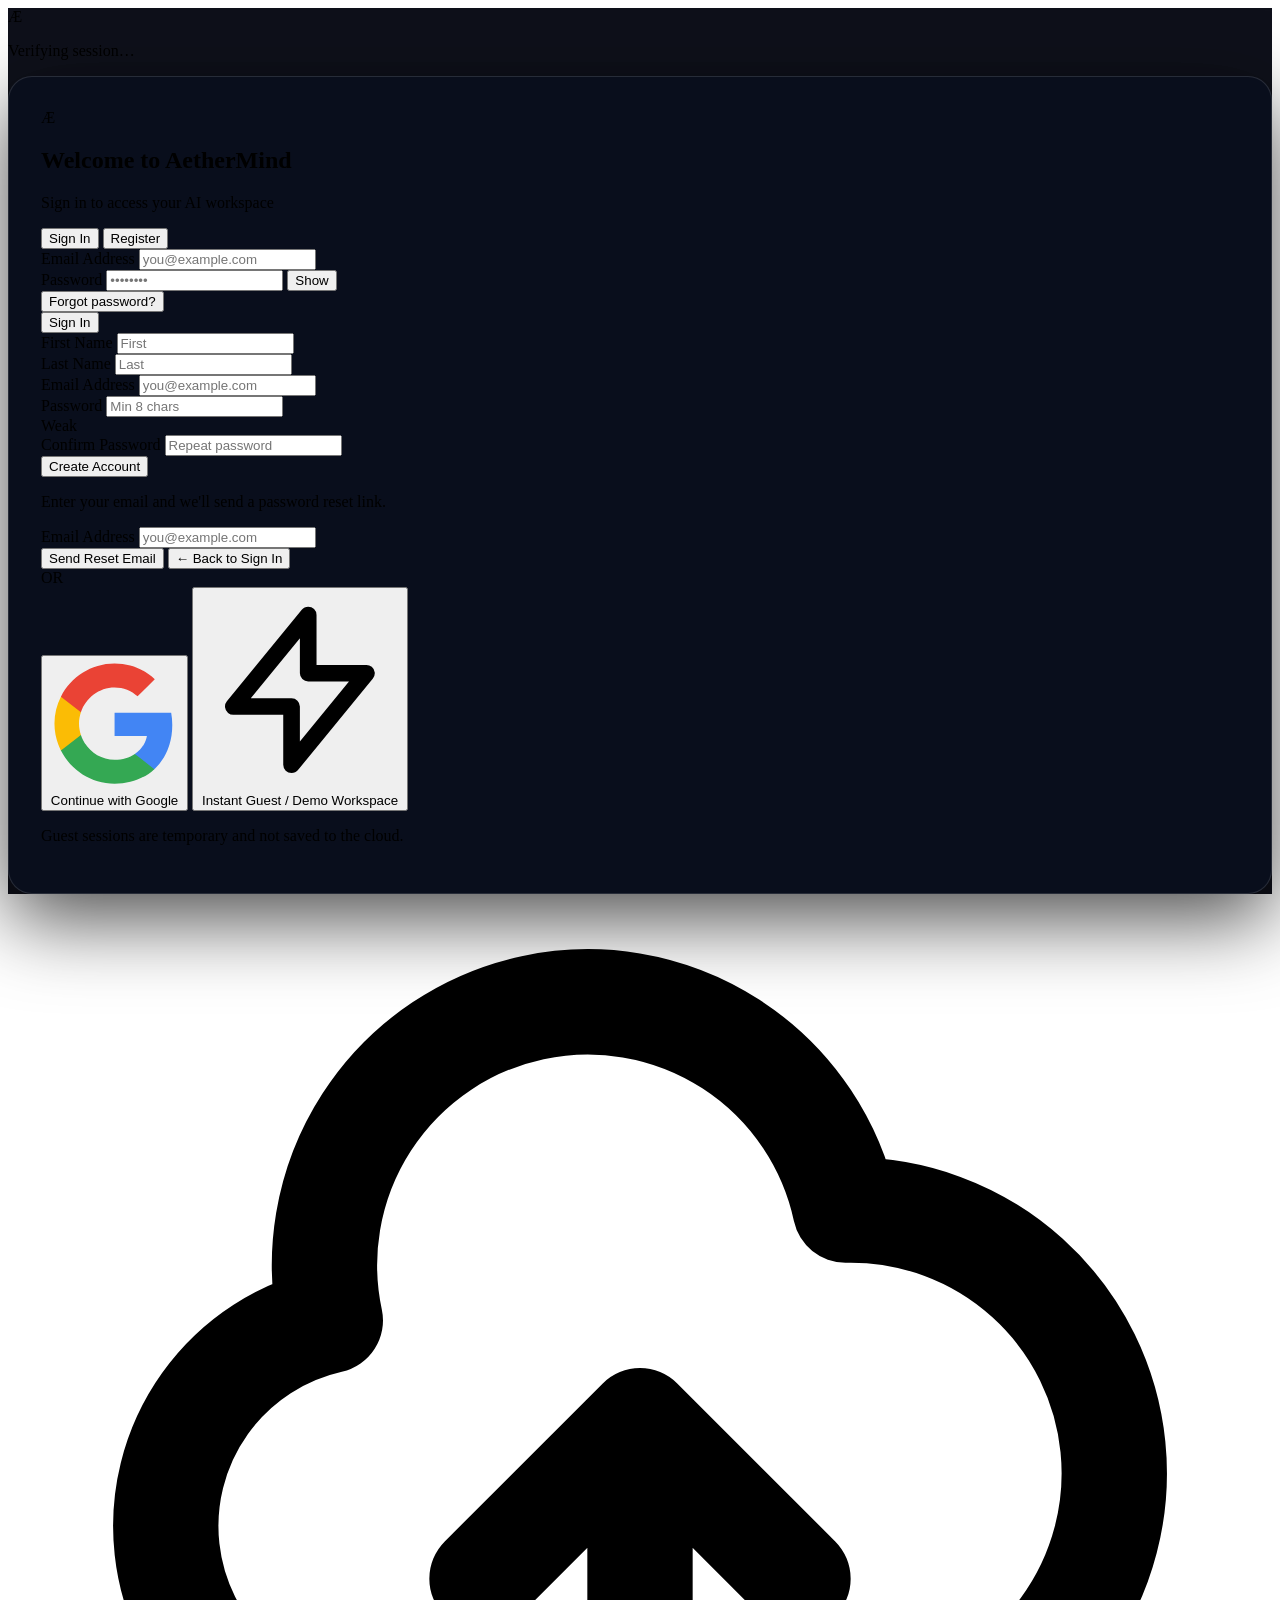
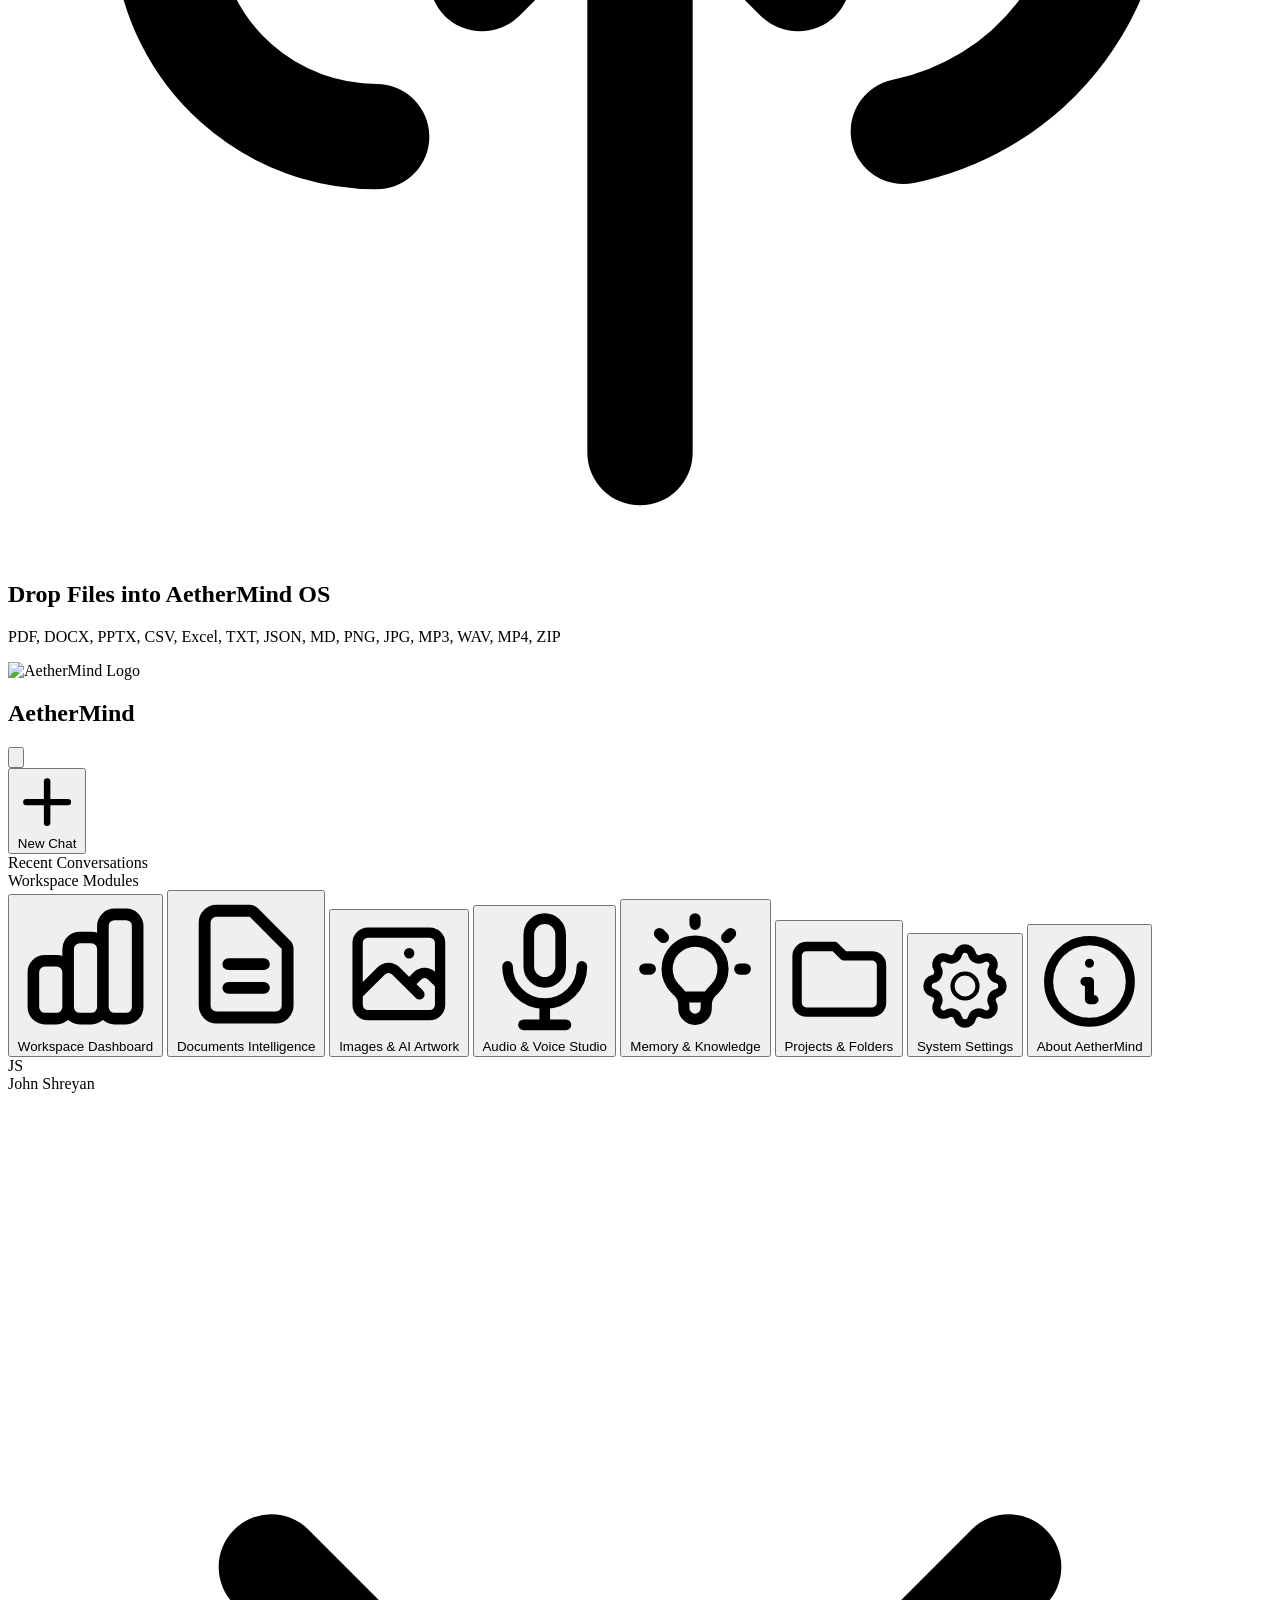
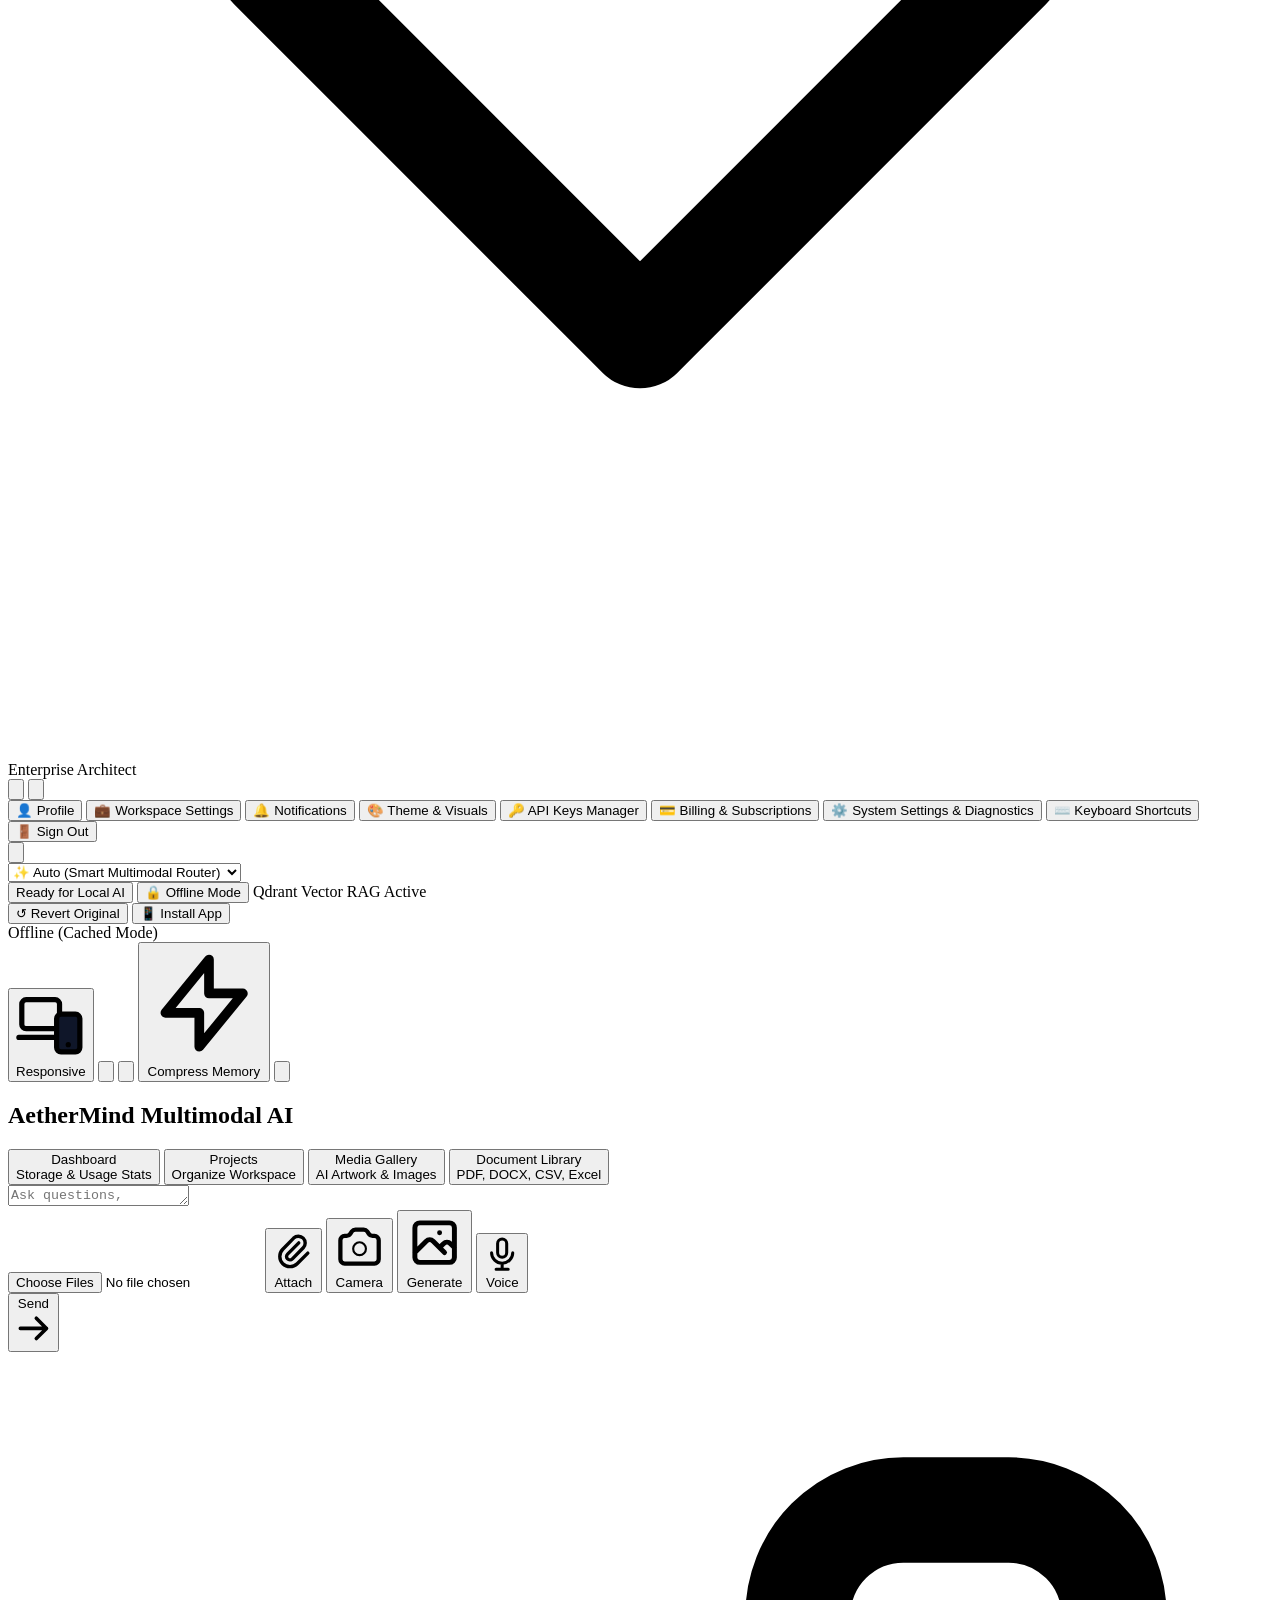
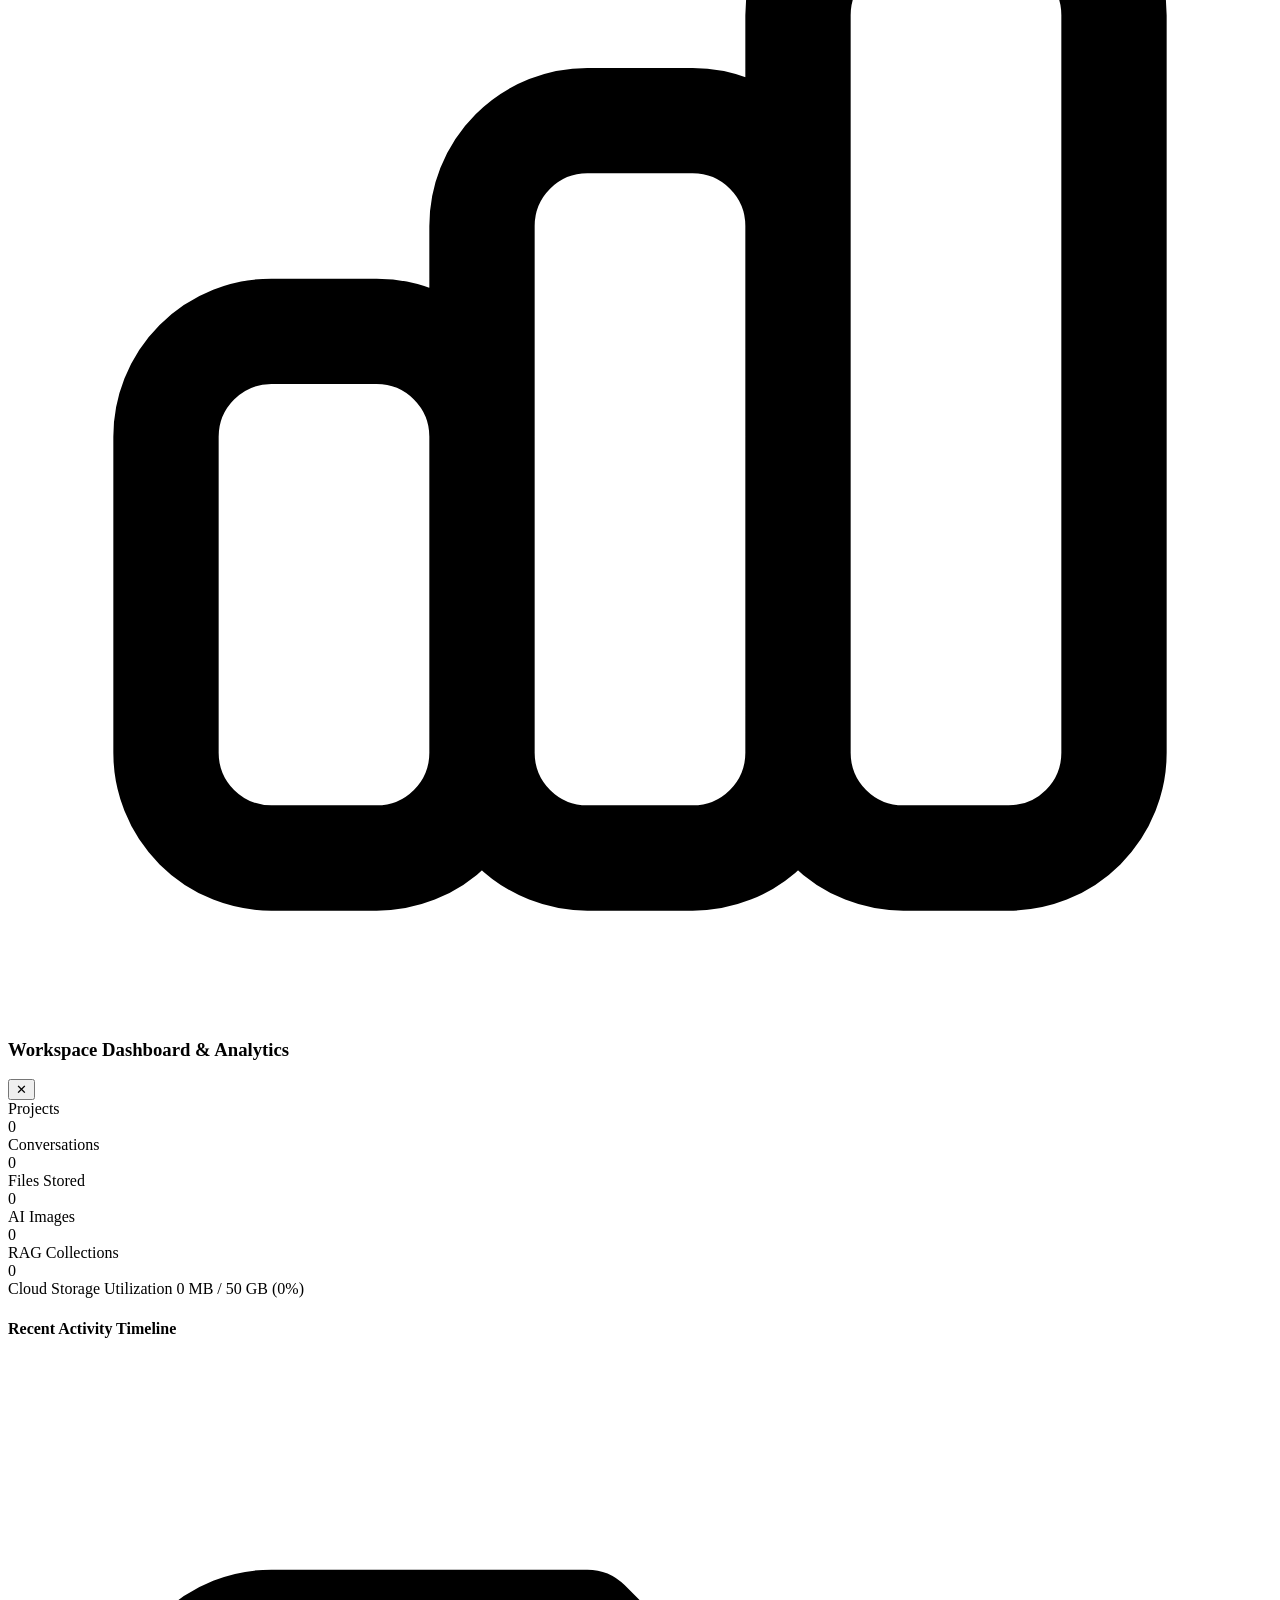
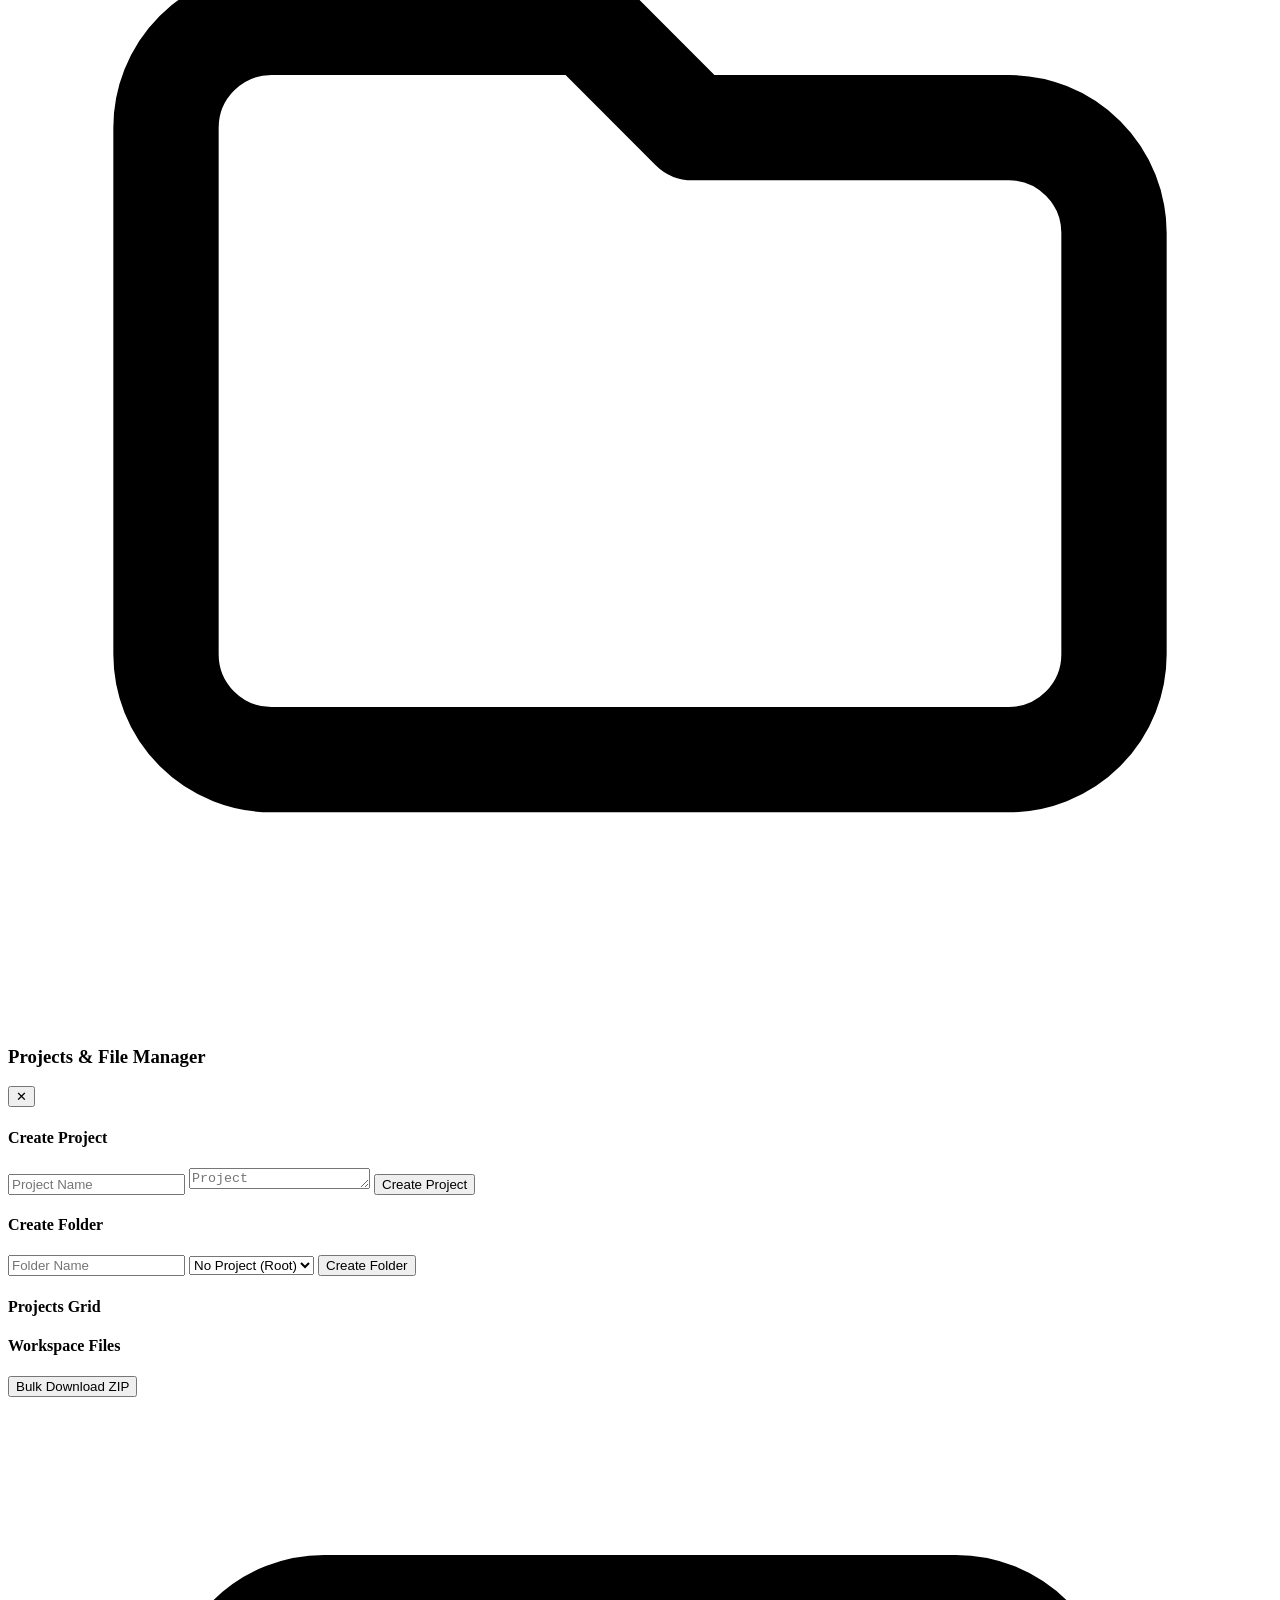
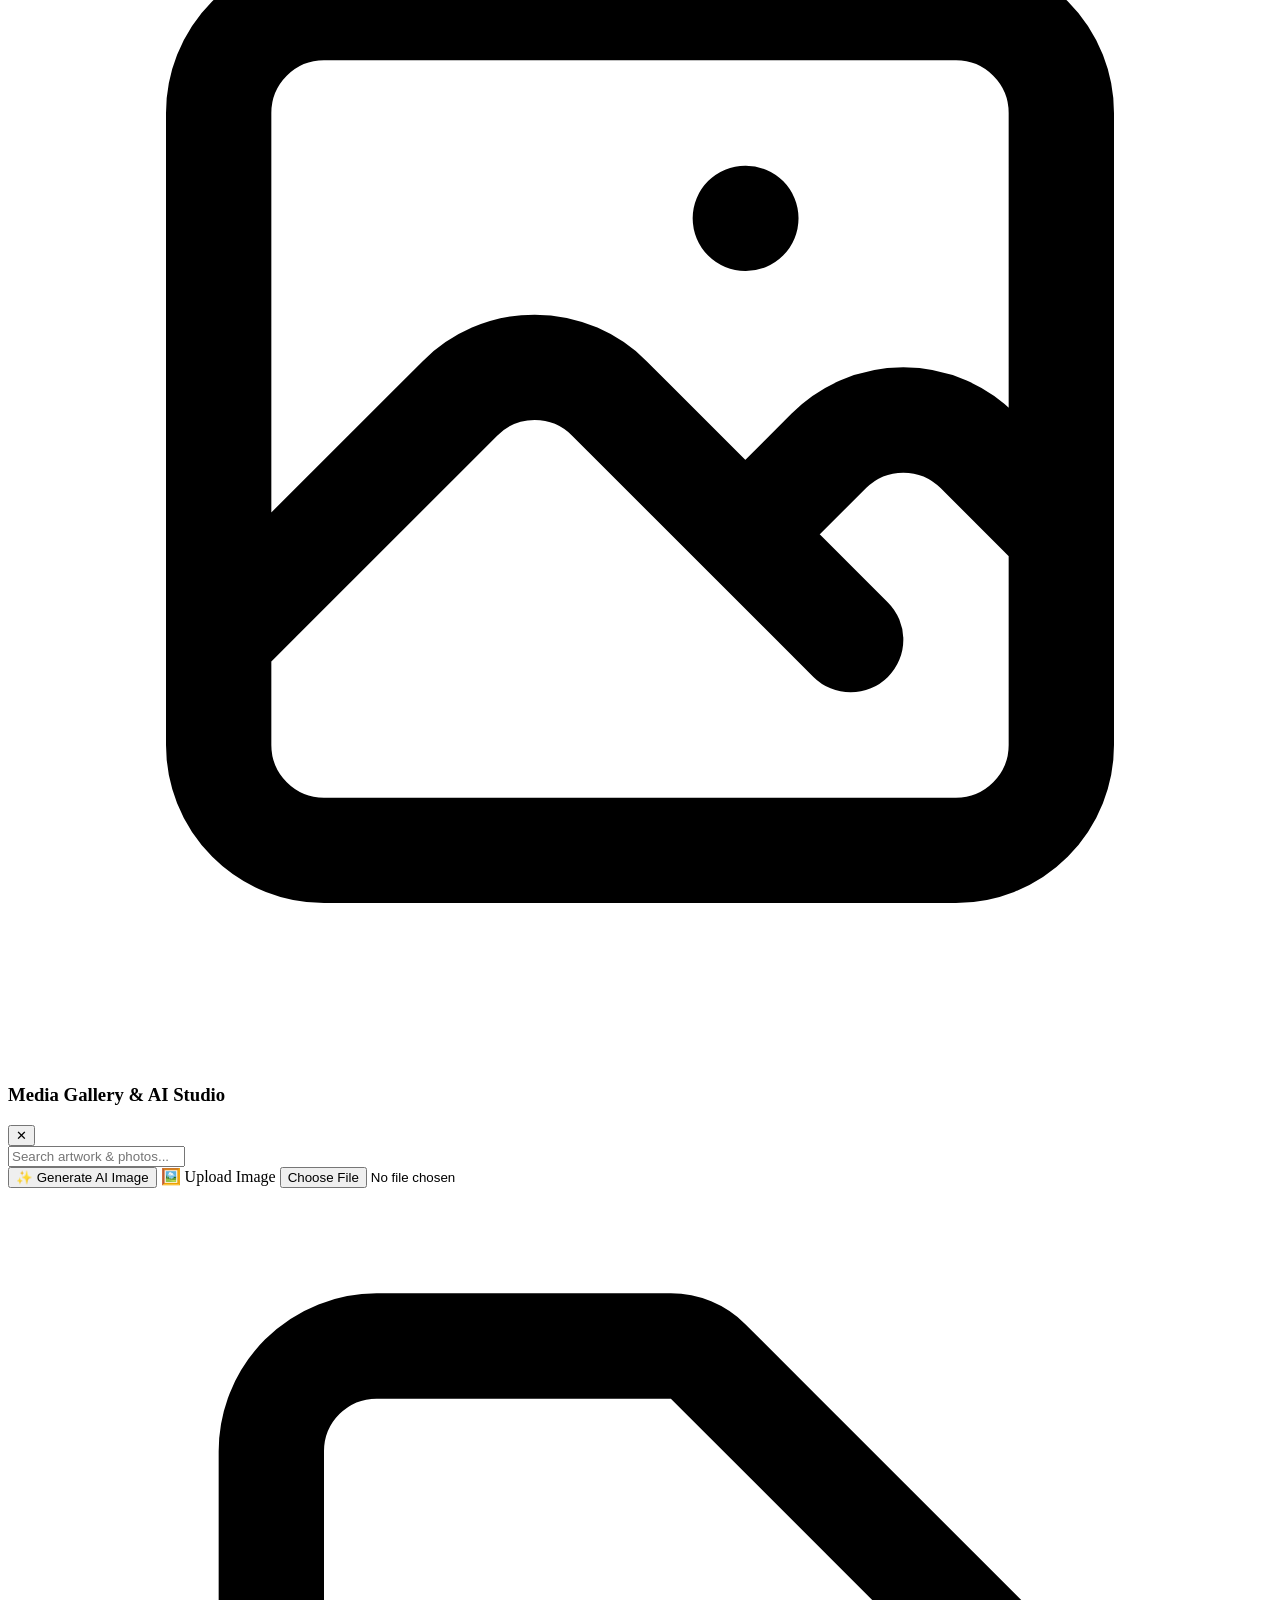
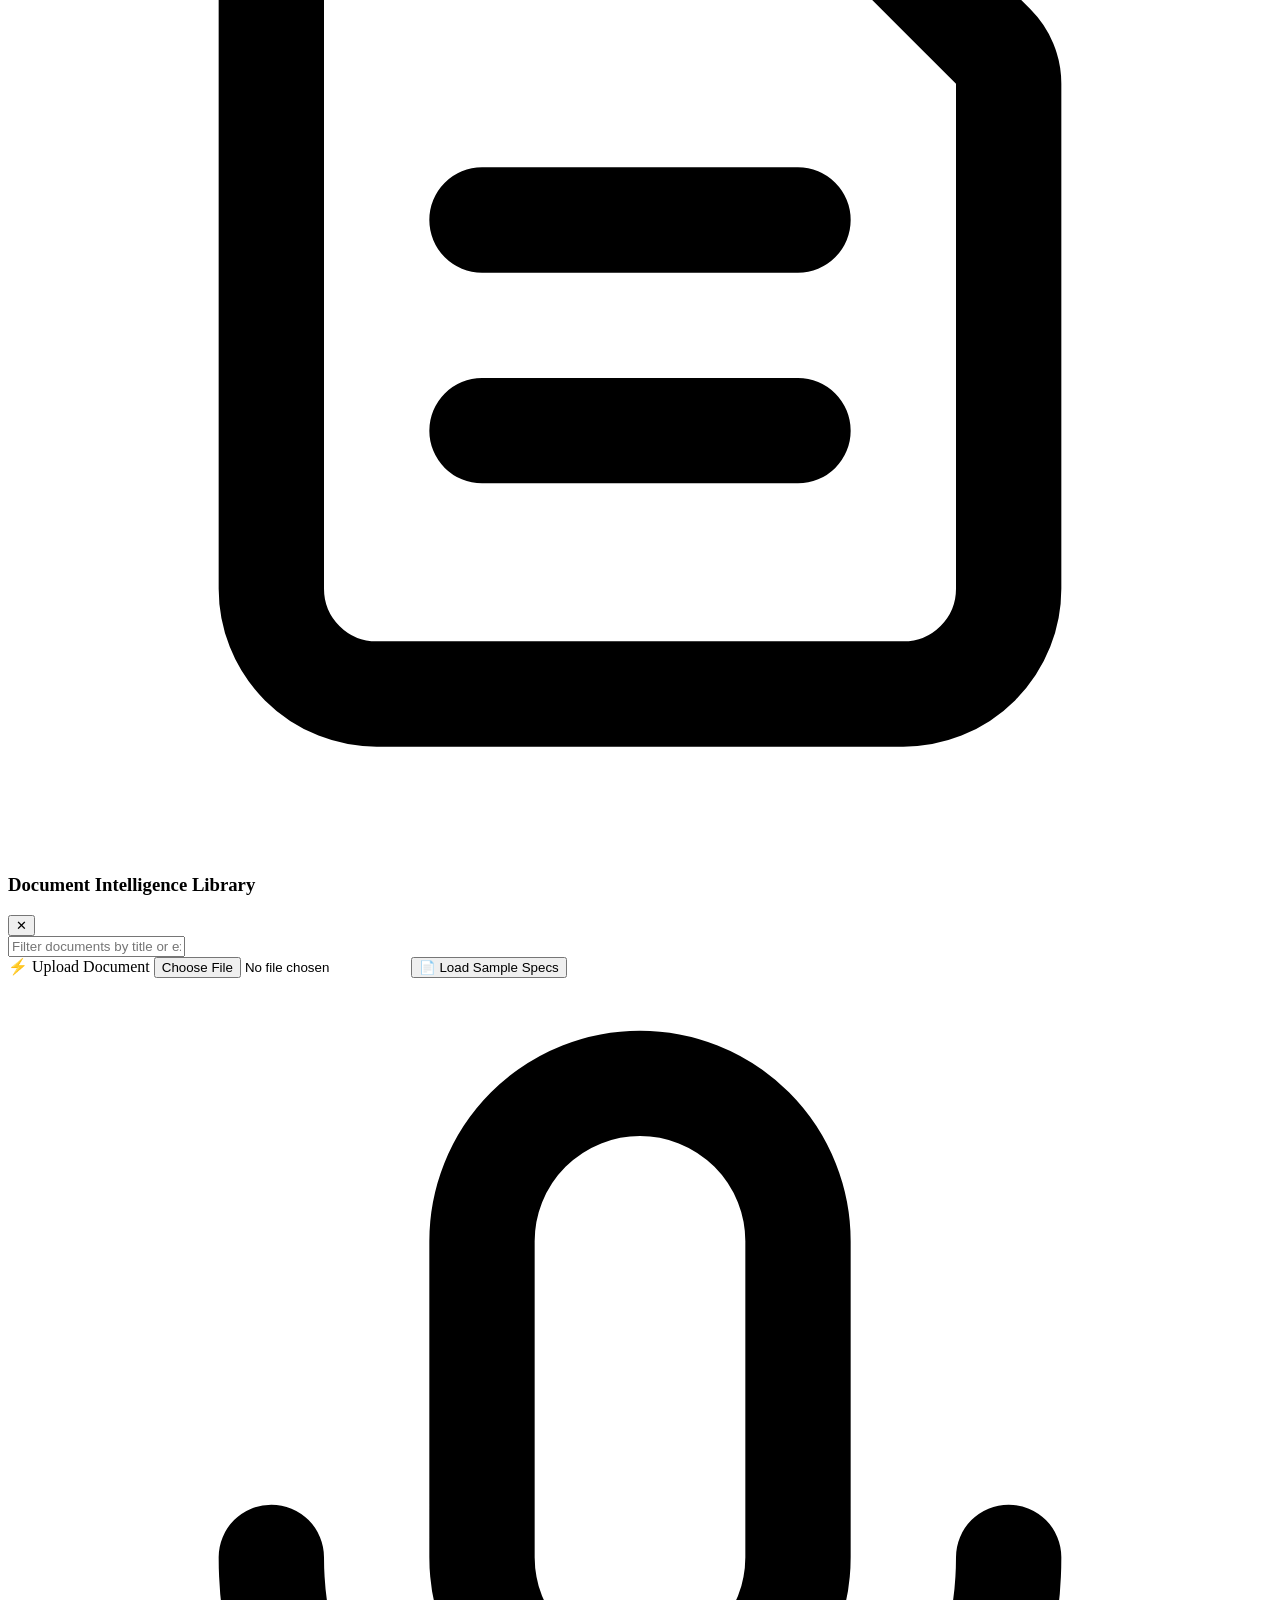
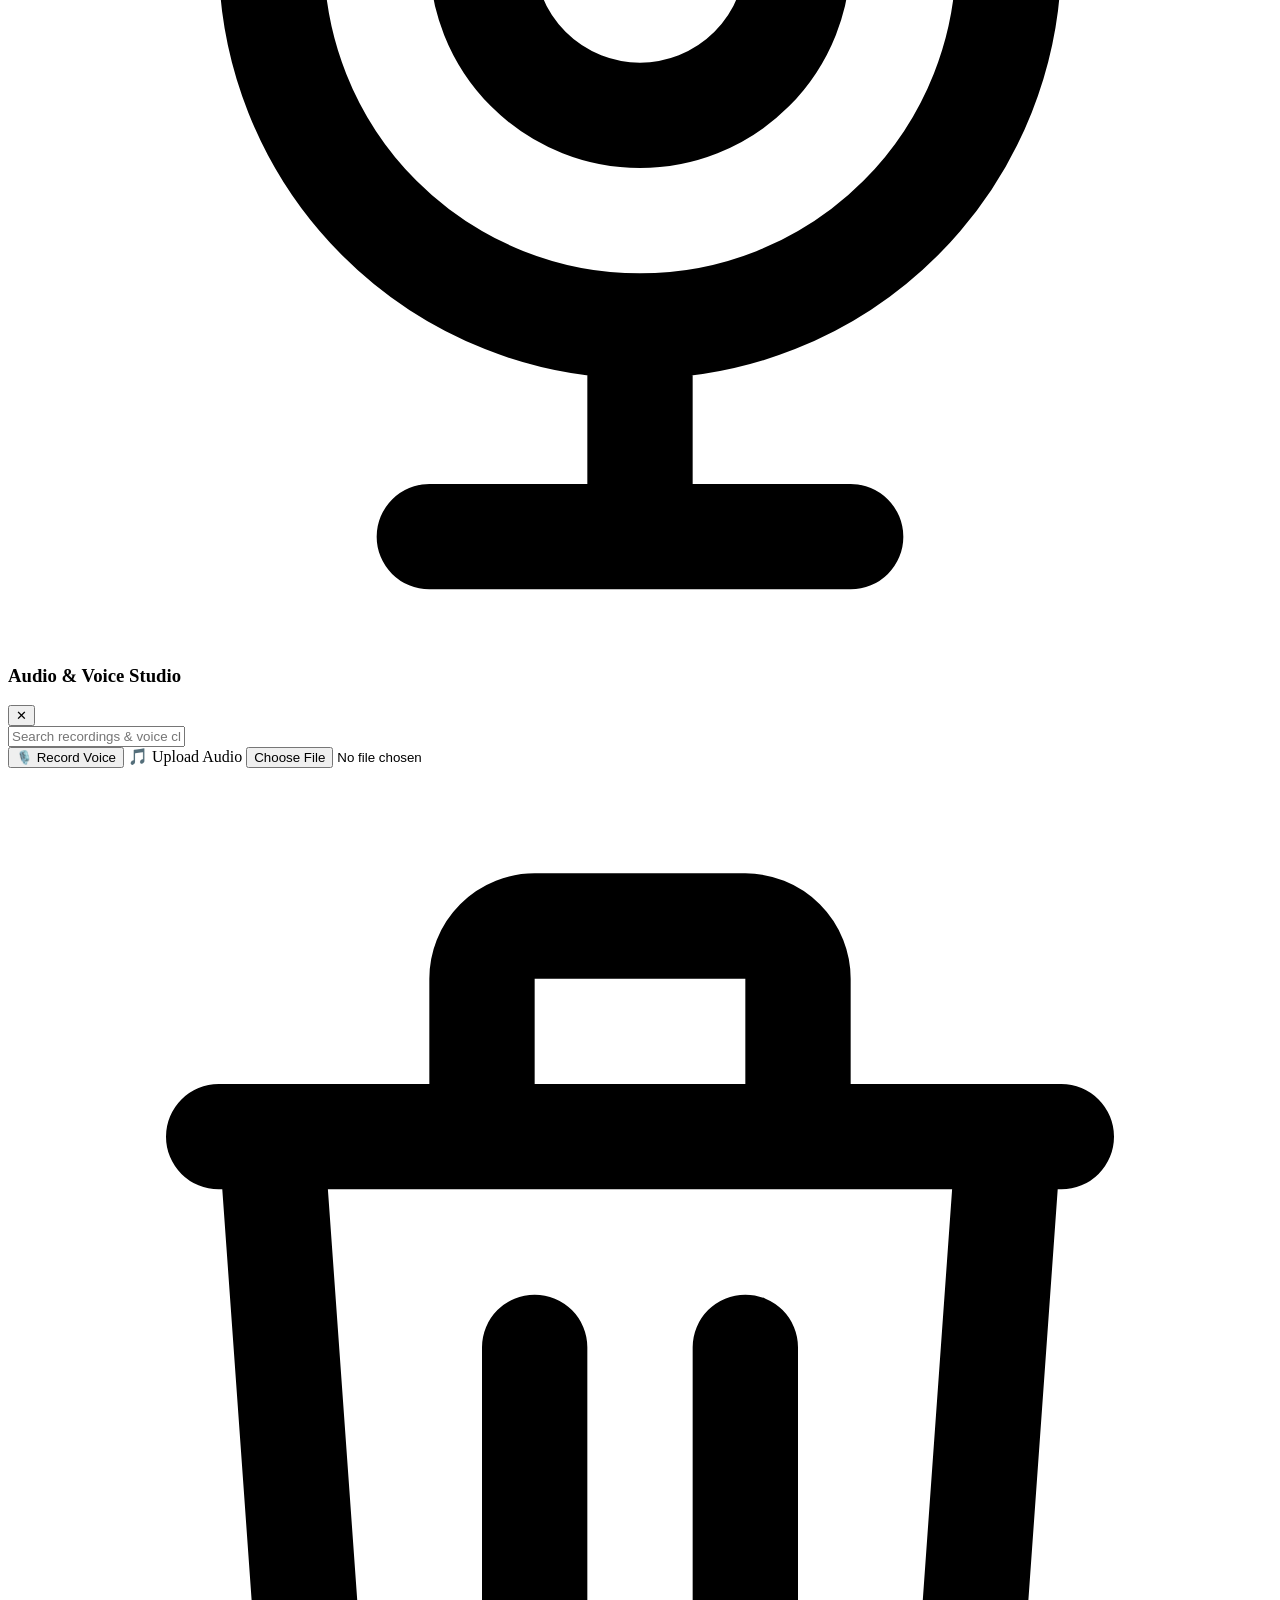
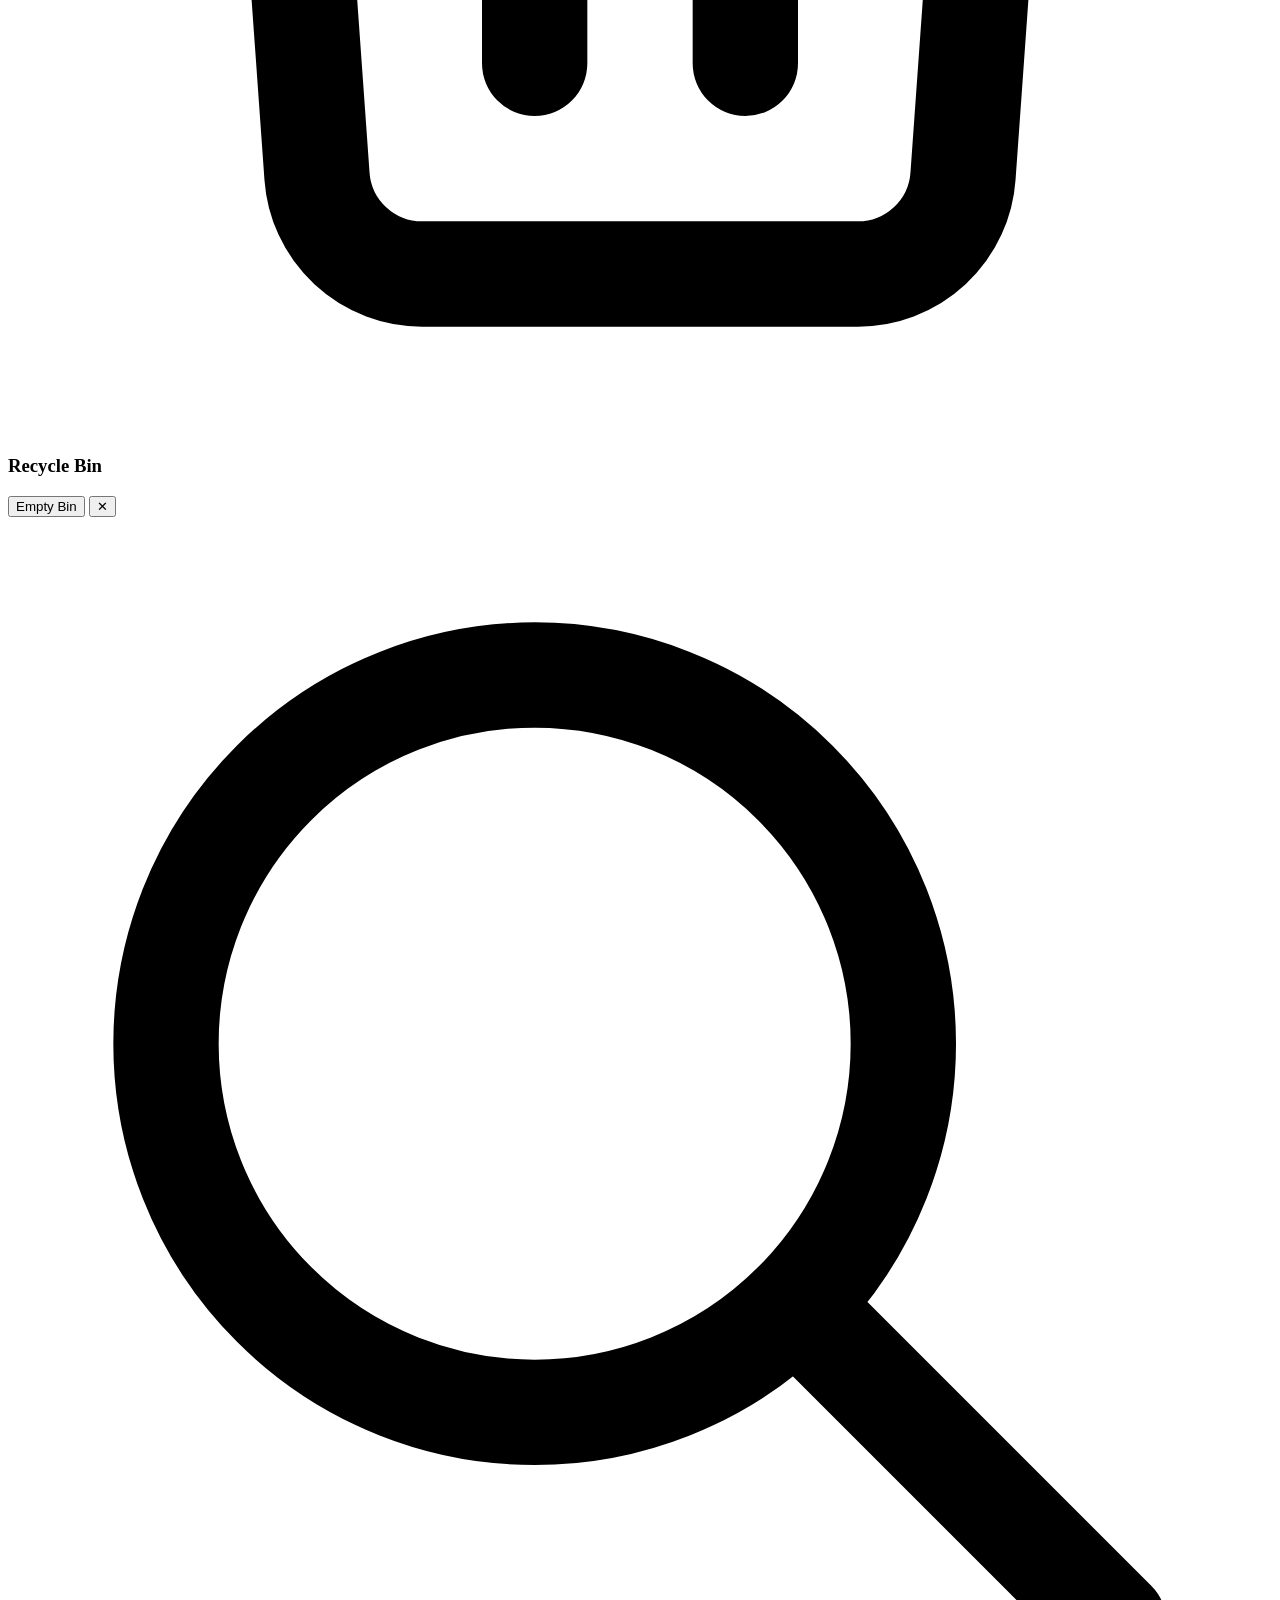
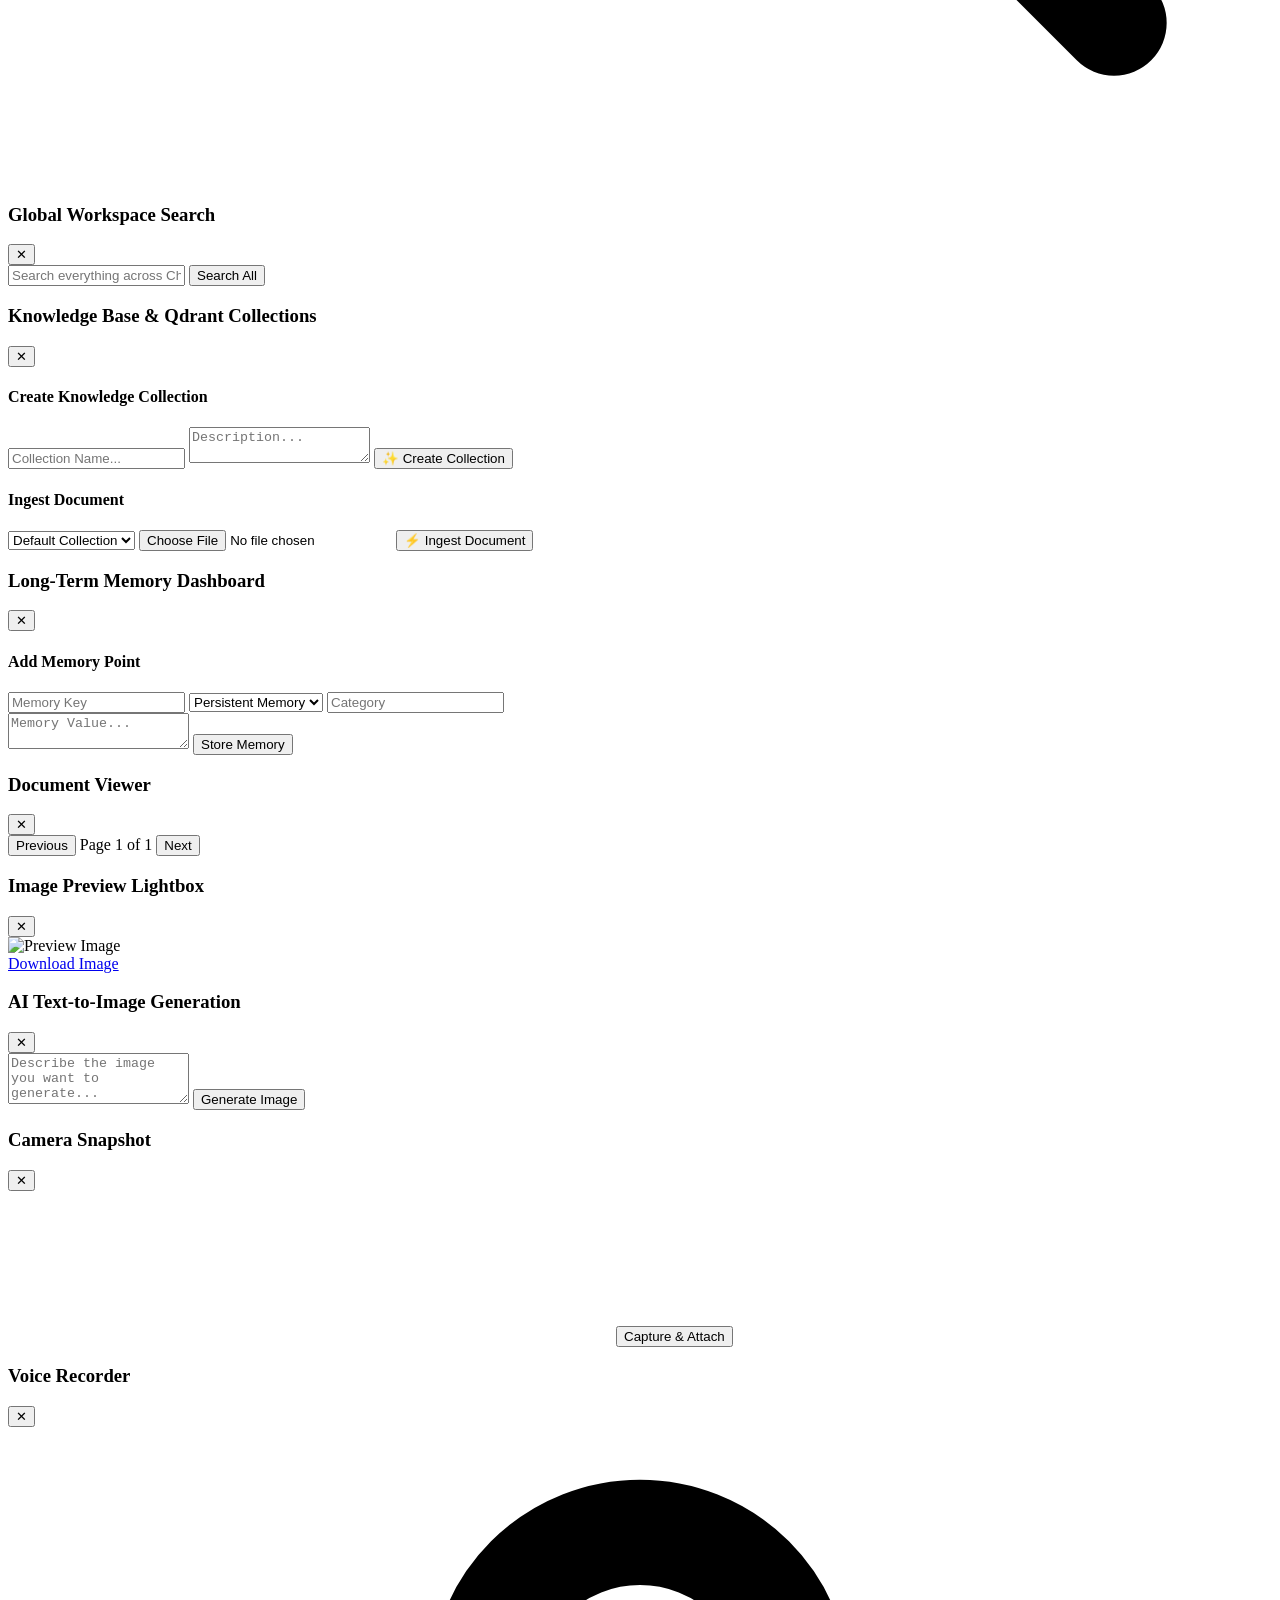
==== commit f9654e79: "feat(pwa-and-dashboard): complete installable PWA experience, fix workspace dashboard API, and enabl" ====
--- a/app/templates/index.html
+++ b/app/templates/index.html
@@ -8,7 +8,17 @@
     <!-- Favicon & App Icons -->
     <link rel="icon" type="image/x-icon" href="/static/favicon.ico">
     <link rel="icon" type="image/png" sizes="32x32" href="/static/img/favicon.png">
-    <link rel="apple-touch-icon" sizes="180x180" href="/static/img/apple-touch-icon.png">
+    <link rel="apple-touch-icon" sizes="180x180" href="/static/img/icons/icon-192x192.png">
+    <!-- PWA Web App Manifest & App Configuration -->
+    <link rel="manifest" href="/manifest.json">
+    <meta name="theme-color" content="#0F1629">
+    <meta name="background-color" content="#0B132B">
+    <meta name="apple-mobile-web-app-capable" content="yes">
+    <meta name="apple-mobile-web-app-status-bar-style" content="black-translucent">
+    <meta name="apple-mobile-web-app-title" content="AetherMind">
+    <meta name="application-name" content="AetherMind Multimodal AI">
+    <meta name="msapplication-TileColor" content="#0F1629">
+    <meta name="msapplication-TileImage" content="/static/img/icons/icon-144x144.png">
     <!-- Tailwind CSS CDN -->
     <script src="https://cdn.tailwindcss.com"></script>
     <link rel="stylesheet" href="/static/css/styles.css">
@@ -533,6 +543,21 @@
                     <span class="font-medium text-xs">Revert Original</span>
                 </button>
 
+                <!-- PWA Install Topbar Trigger Button -->
+                <button type="button" id="btn-pwa-install-topbar" onclick="window.triggerPWAInstallPrompt()"
+                    class="hidden px-3 py-1.5 rounded-xl bg-gradient-to-r from-[#3ABEFF]/20 to-[#9333EA]/20 border border-[#3ABEFF]/40 shadow-lg shadow-[#3ABEFF]/15 hover:border-[#3ABEFF] text-[#3ABEFF] hover:text-white transition-all duration-300 flex items-center space-x-1.5 text-xs cursor-pointer shrink-0"
+                    title="Install AetherMind Multimodal AI as a Native Desktop / Mobile Application">
+                    <span class="text-xs animate-bounce">📱</span>
+                    <span class="font-bold text-xs">Install App</span>
+                </button>
+
+                <!-- Offline Network Banner Pill -->
+                <div id="offline-network-banner" class="hidden px-2.5 py-1 rounded-xl bg-amber-500/20 border border-amber-500/40 text-amber-300 text-[11px] font-mono font-medium flex items-center space-x-1.5 shrink-0"
+                    title="Internet connection unavailable. Operating in offline cached asset mode.">
+                    <span class="w-2 h-2 rounded-full bg-amber-400 animate-ping"></span>
+                    <span>Offline (Cached Mode)</span>
+                </div>
+
                 <!-- Single Responsive Device Center Trigger Button -->
                 <button type="button" id="btn-responsive-center" onclick="openModal('modal-responsive-center')"
                     class="relative group px-3 py-1.5 rounded-xl bg-[#0F1629]/90 border border-[#3ABEFF]/40 shadow-lg shadow-[#3ABEFF]/15 hover:border-[#9333EA]/60 hover:shadow-[#9333EA]/30 transition-all duration-300 flex items-center space-x-2 text-xs cursor-pointer"
@@ -1292,6 +1317,10 @@
                     <button type="button" onclick="window.switchSettingsTab('localai')" id="esc-tab-btn-localai"
                         class="esc-tab-btn w-full px-3 py-2 rounded-xl flex items-center space-x-2.5 text-slate-300 hover:text-white hover:bg-white/10 transition text-left cursor-pointer">
                         <span class="text-sm">💻</span> <span class="truncate">Local AI (WebGPU)</span>
+                    </button>
+                    <button type="button" onclick="window.switchSettingsTab('pwa')" id="esc-tab-btn-pwa"
+                        class="esc-tab-btn w-full px-3 py-2 rounded-xl flex items-center space-x-2.5 text-slate-300 hover:text-white hover:bg-white/10 transition text-left cursor-pointer">
+                        <span class="text-sm">📱</span> <span class="truncate">PWA & Offline App</span>
                     </button>
                     <div class="border-t border-white/10 my-1"></div>
                     <button type="button" onclick="window.switchSettingsTab('logout')" id="esc-tab-btn-logout"
@@ -1864,6 +1893,99 @@
                                     <input type="checkbox" id="esc-localai-auto-update" class="rounded border-slate-700 text-[#3ABEFF]">
                                 </label>
                             </div>
+                        </div>
+                    </div>
+
+                    <!-- Tab 8.8: PWA & Offline App Manager -->
+                    <div id="esc-panel-pwa" class="esc-tab-panel hidden space-y-5">
+                        <div class="flex items-center justify-between p-4 rounded-2xl bg-[#0F1629]/90 border border-[#3ABEFF]/30 shadow-xl">
+                            <div class="flex items-center space-x-3">
+                                <div class="p-3 rounded-xl bg-gradient-to-tr from-[#3ABEFF]/20 to-[#9333EA]/20 border border-[#3ABEFF]/30 text-[#3ABEFF] text-2xl">
+                                    📱
+                                </div>
+                                <div>
+                                    <h3 class="text-sm font-bold text-white flex items-center space-x-2">
+                                        <span>Progressive Web Application (PWA) & Native App Manager</span>
+                                        <span id="esc-pwa-status-badge" class="px-2 py-0.5 rounded-full text-[10px] font-mono font-medium bg-[#3ABEFF]/20 text-[#3ABEFF] border border-[#3ABEFF]/40">Ready to Install</span>
+                                    </h3>
+                                    <p class="text-xs text-slate-400 mt-0.5">Install AetherMind on Windows, macOS, Linux, Android, or iOS as a standalone native app.</p>
+                                </div>
+                            </div>
+                            <button type="button" onclick="window.PWAManager && window.PWAManager.triggerInstall()"
+                                class="px-3.5 py-1.5 rounded-xl bg-gradient-to-r from-[#3ABEFF] to-[#9333EA] text-white hover:opacity-90 transition text-xs font-bold shadow-lg shadow-[#3ABEFF]/20 cursor-pointer shrink-0">
+                                🚀 Install App
+                            </button>
+                        </div>
+
+                        <!-- System PWA Diagnostic Status -->
+                        <div class="grid grid-cols-1 md:grid-cols-4 gap-3">
+                            <div class="p-3.5 rounded-xl bg-white/[0.03] border border-white/10">
+                                <span class="text-[11px] text-slate-400 block font-medium">Installed Version</span>
+                                <div id="esc-pwa-version-val" class="text-xs font-bold text-[#3ABEFF] mt-1 font-mono">v1.0.0</div>
+                            </div>
+                            <div class="p-3.5 rounded-xl bg-white/[0.03] border border-white/10">
+                                <span class="text-[11px] text-slate-400 block font-medium">Service Worker Scope</span>
+                                <div class="text-xs font-bold text-emerald-400 mt-1 font-mono truncate">/ (Root Scope)</div>
+                            </div>
+                            <div class="p-3.5 rounded-xl bg-white/[0.03] border border-white/10">
+                                <span class="text-[11px] text-slate-400 block font-medium">Static Asset Cache</span>
+                                <div id="esc-pwa-cache-val" class="text-xs font-bold text-slate-200 mt-1 font-mono">~12.4 MB</div>
+                            </div>
+                            <div class="p-3.5 rounded-xl bg-white/[0.03] border border-white/10">
+                                <span class="text-[11px] text-slate-400 block font-medium">Display Mode</span>
+                                <div class="text-xs font-bold text-slate-200 mt-1 font-mono">Standalone Window</div>
+                            </div>
+                        </div>
+
+                        <!-- PWA Actions Bar -->
+                        <div class="p-4 rounded-2xl bg-black/40 border border-white/10 flex flex-wrap items-center justify-between gap-3">
+                            <div>
+                                <h4 class="text-xs font-bold text-white">Application Cache & Updates</h4>
+                                <p class="text-[11px] text-slate-400 mt-0.5">Manage precached static assets, background updates, and offline shell storage.</p>
+                            </div>
+                            <div class="flex items-center space-x-2">
+                                <button type="button" onclick="window.PWAManager && window.PWAManager.checkForUpdates()" class="px-3 py-1.5 rounded-xl bg-white/10 text-white hover:bg-white/20 transition text-xs font-medium cursor-pointer">
+                                    🔄 Check for Updates
+                                </button>
+                                <button type="button" onclick="window.PWAManager && window.PWAManager.clearCache()" class="px-3 py-1.5 rounded-xl bg-rose-500/15 border border-rose-500/30 text-rose-300 hover:bg-rose-500/25 transition text-xs font-medium cursor-pointer">
+                                    🗑️ Clear PWA Cache
+                                </button>
+                            </div>
+                        </div>
+
+                        <!-- PWA Configuration Controls -->
+                        <div class="p-5 rounded-2xl bg-black/40 border border-white/10 space-y-3">
+                            <h4 class="text-xs font-bold uppercase tracking-wider text-[#3ABEFF]">PWA & Offline Execution Settings</h4>
+
+                            <div class="grid grid-cols-1 sm:grid-cols-2 gap-3 text-xs">
+                                <label class="flex items-center justify-between p-2.5 rounded-xl bg-white/[0.02] border border-white/5 cursor-pointer">
+                                    <span class="text-slate-300">Background Sync Queue</span>
+                                    <input type="checkbox" id="esc-pwa-bg-sync" checked class="rounded border-slate-700 text-[#3ABEFF]">
+                                </label>
+                                <label class="flex items-center justify-between p-2.5 rounded-xl bg-white/[0.02] border border-white/5 cursor-pointer">
+                                    <span class="text-slate-300">Push Notifications Infrastructure</span>
+                                    <input type="checkbox" id="esc-pwa-push-notif" checked class="rounded border-slate-700 text-[#3ABEFF]">
+                                </label>
+                                <label class="flex items-center justify-between p-2.5 rounded-xl bg-white/[0.02] border border-white/5 cursor-pointer">
+                                    <span class="text-slate-300">Automatic App Asset Updates</span>
+                                    <input type="checkbox" id="esc-pwa-auto-update" checked class="rounded border-slate-700 text-[#3ABEFF]">
+                                </label>
+                                <label class="flex items-center justify-between p-2.5 rounded-xl bg-white/[0.02] border border-white/5 cursor-pointer">
+                                    <span class="text-slate-300">Offline Shell Pre-caching</span>
+                                    <input type="checkbox" id="esc-pwa-precache" checked class="rounded border-slate-700 text-[#3ABEFF]">
+                                </label>
+                            </div>
+                        </div>
+
+                        <!-- OS Uninstall Guide Callout -->
+                        <div class="p-4 rounded-2xl bg-white/[0.02] border border-white/10 text-xs space-y-2">
+                            <h4 class="font-bold text-slate-300 flex items-center space-x-1.5">
+                                <span>💡 Uninstalling Installed PWA</span>
+                            </h4>
+                            <p class="text-slate-400 text-[11px] leading-relaxed">
+                                • <strong>Windows/macOS:</strong> Open AetherMind app window -> Click app title bar menu (⋮ or ...) -> Select <em>"Uninstall AetherMind..."</em><br>
+                                • <strong>Android/iOS:</strong> Long press the AetherMind home screen icon -> Select <em>"Remove App"</em> or <em>"Uninstall"</em>.
+                            </p>
                         </div>
                     </div>
 
@@ -2291,6 +2413,73 @@
         </div>
     </div>
 
+    <!-- MODAL: PWA CUSTOM INSTALLATION DIALOG -->
+    <div id="modal-pwa-install" class="fixed inset-0 bg-black/85 backdrop-blur-2xl z-50 flex items-center justify-center p-4 hidden">
+        <div class="glass-panel w-full max-w-lg overflow-hidden shadow-2xl flex flex-col border border-[#3ABEFF]/40 rounded-3xl">
+            <!-- Header -->
+            <div class="h-16 px-6 border-b border-white/10 flex items-center justify-between bg-[#0F1629]/90 shrink-0">
+                <div class="flex items-center space-x-3">
+                    <div class="w-10 h-10 rounded-xl bg-gradient-to-tr from-[#3ABEFF] to-[#9333EA] flex items-center justify-center text-white text-xl shadow-lg">
+                        📱
+                    </div>
+                    <div>
+                        <h3 class="font-bold text-base text-white">Install AetherMind Multimodal AI</h3>
+                        <p class="text-xs text-[#3ABEFF] font-mono">Native Desktop & Mobile Application</p>
+                    </div>
+                </div>
+                <button type="button" onclick="closeModal('modal-pwa-install')" class="p-2 rounded-xl text-slate-400 hover:text-white hover:bg-white/10 transition text-sm">
+                    ✕
+                </button>
+            </div>
+
+            <!-- Body -->
+            <div class="p-6 space-y-4 bg-[#0B132B]/60 text-xs">
+                <div class="p-4 rounded-2xl bg-gradient-to-r from-cyan-950/40 via-purple-950/40 to-slate-900/40 border border-[#3ABEFF]/30 space-y-2">
+                    <h4 class="text-sm font-bold text-white flex items-center space-x-2">
+                        <span>⚡ Transform to Native App Experience</span>
+                    </h4>
+                    <p class="text-slate-300 text-xs leading-relaxed">
+                        Install AetherMind directly onto your device. Enjoy sub-second startup, standalone desktop window, offline shell access, and zero browser tabs!
+                    </p>
+                </div>
+
+                <div class="grid grid-cols-2 gap-2 font-mono text-[11px] text-slate-300">
+                    <div class="p-2.5 rounded-xl bg-white/[0.03] border border-white/10 flex items-center space-x-2">
+                        <span class="text-emerald-400 font-bold">✓</span>
+                        <span>Works Offline</span>
+                    </div>
+                    <div class="p-2.5 rounded-xl bg-white/[0.03] border border-white/10 flex items-center space-x-2">
+                        <span class="text-emerald-400 font-bold">✓</span>
+                        <span>Fast Startup</span>
+                    </div>
+                    <div class="p-2.5 rounded-xl bg-white/[0.03] border border-white/10 flex items-center space-x-2">
+                        <span class="text-emerald-400 font-bold">✓</span>
+                        <span>Native Window</span>
+                    </div>
+                    <div class="p-2.5 rounded-xl bg-white/[0.03] border border-white/10 flex items-center space-x-2">
+                        <span class="text-emerald-400 font-bold">✓</span>
+                        <span>~12 MB Storage</span>
+                    </div>
+                </div>
+            </div>
+
+            <!-- Footer Actions -->
+            <div class="flex items-center justify-between px-6 py-4 border-t border-white/10 bg-[#0F1629]/90 shrink-0">
+                <button type="button" onclick="window.dismissPWAInstallPrompt()" class="text-xs text-slate-400 hover:text-slate-200 transition">
+                    Don't Show Again
+                </button>
+                <div class="flex items-center space-x-2">
+                    <button type="button" onclick="closeModal('modal-pwa-install')" class="px-4 py-2 rounded-xl bg-white/10 text-slate-300 hover:text-white hover:bg-white/20 transition font-medium text-xs">
+                        Maybe Later
+                    </button>
+                    <button type="button" onclick="window.executePWAInstall()" class="px-5 py-2 rounded-xl bg-gradient-to-r from-[#3ABEFF] to-[#9333EA] text-white font-bold text-xs hover:opacity-90 transition shadow-lg shadow-[#3ABEFF]/30 cursor-pointer">
+                        🚀 Install Now
+                    </button>
+                </div>
+            </div>
+        </div>
+    </div>
+
     <script src="/static/js/app.js"></script>
 </body>
 
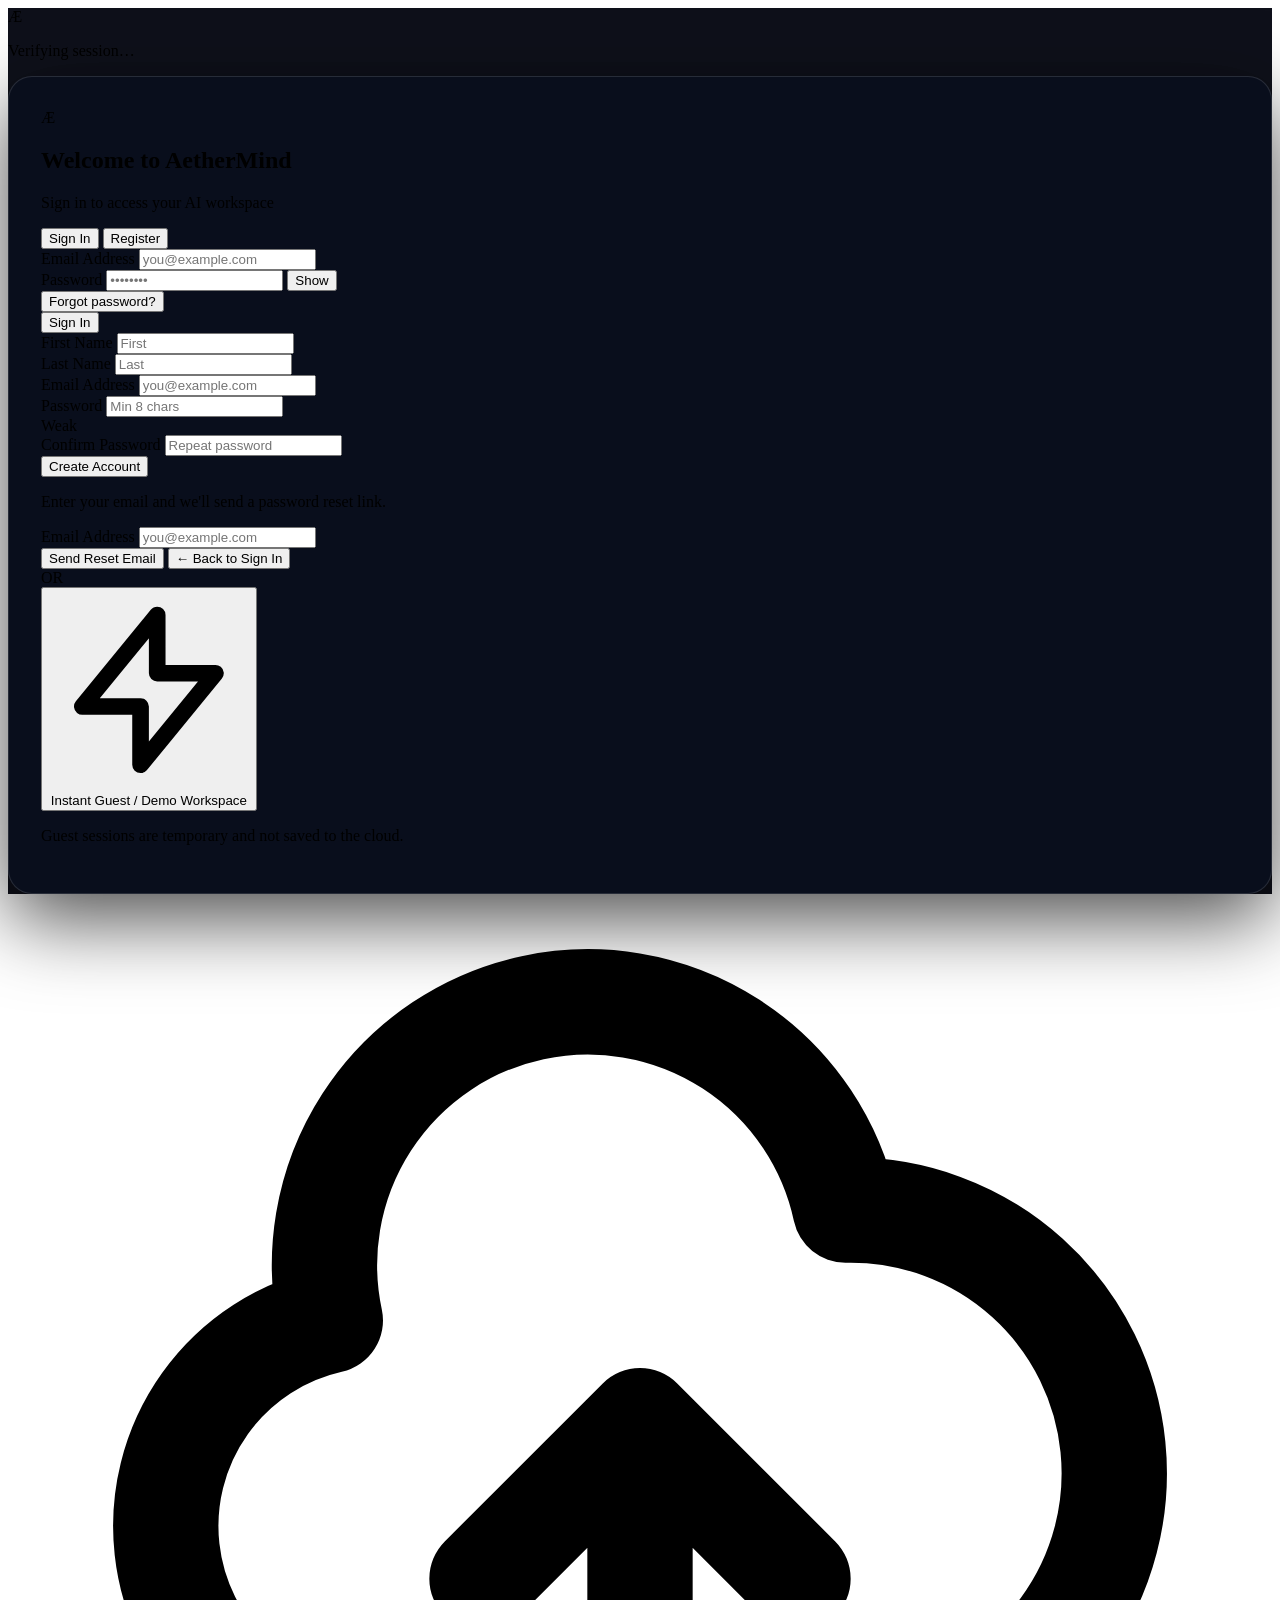
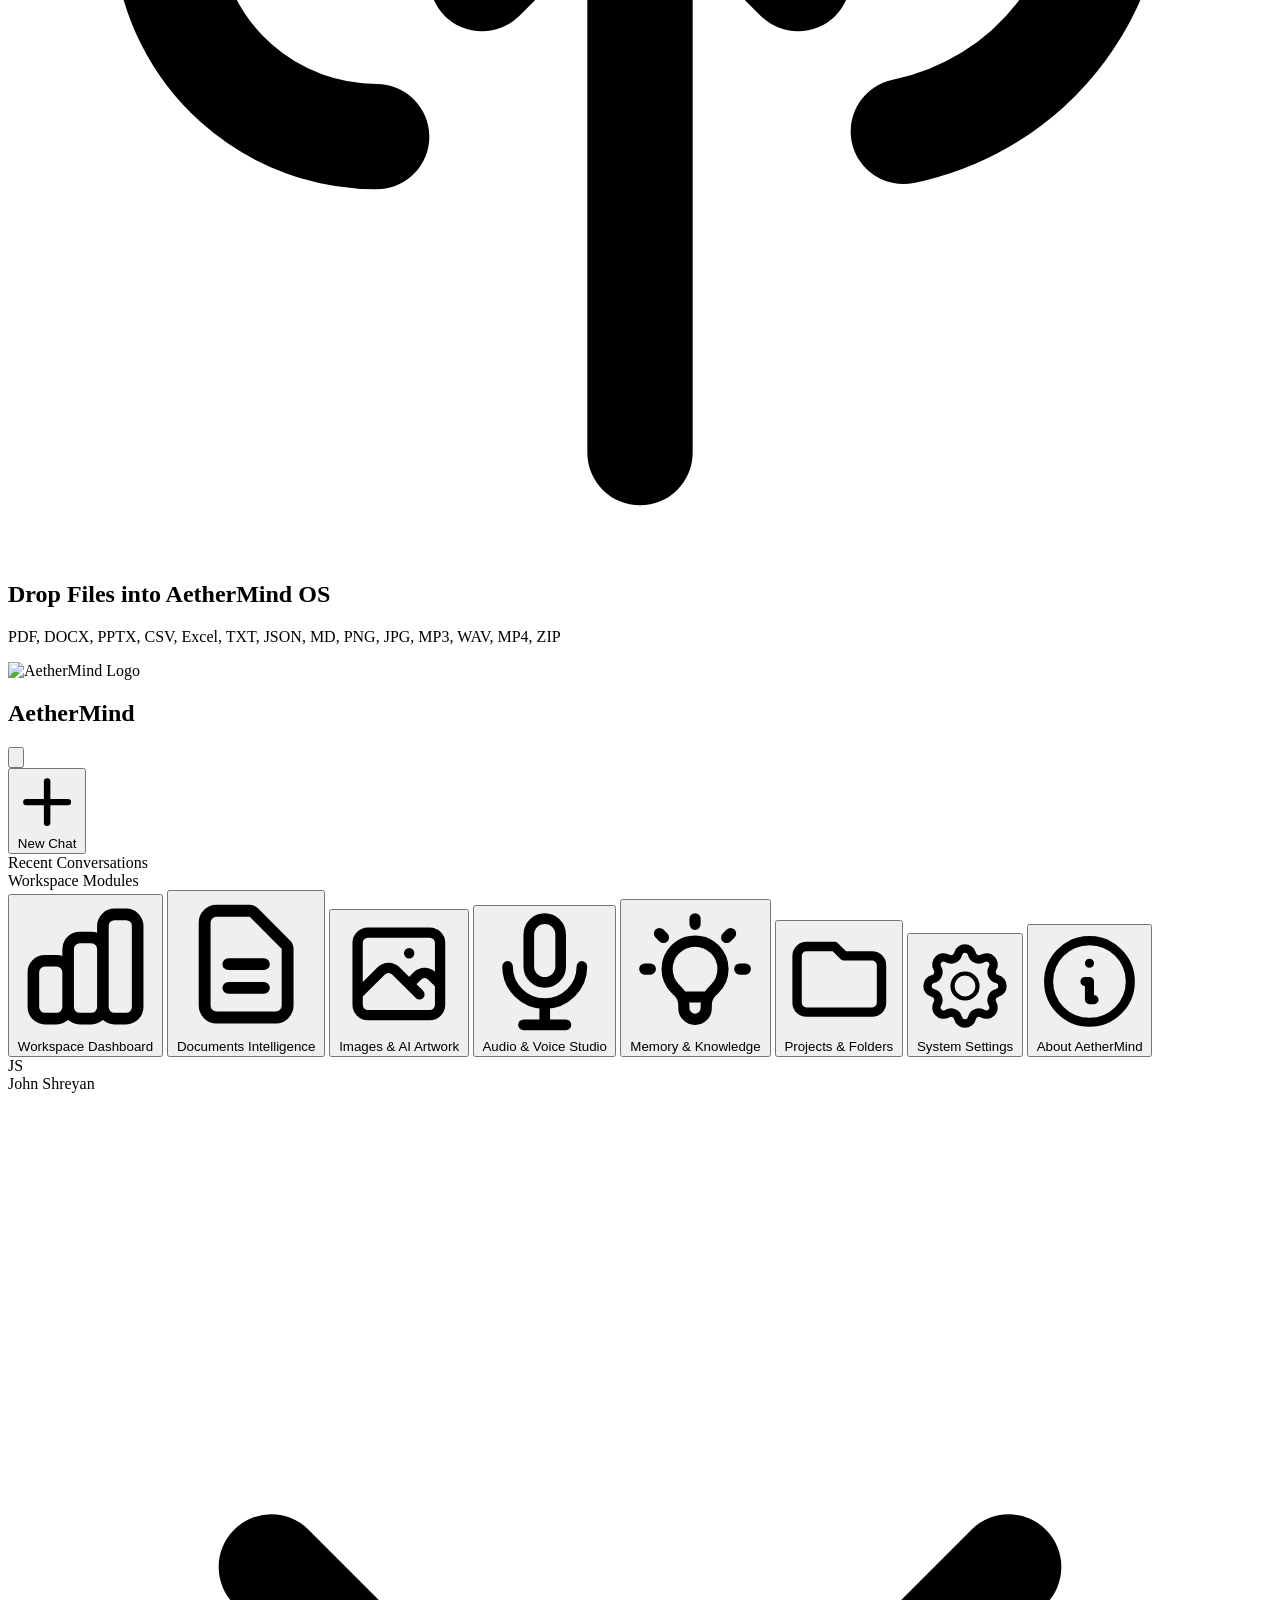
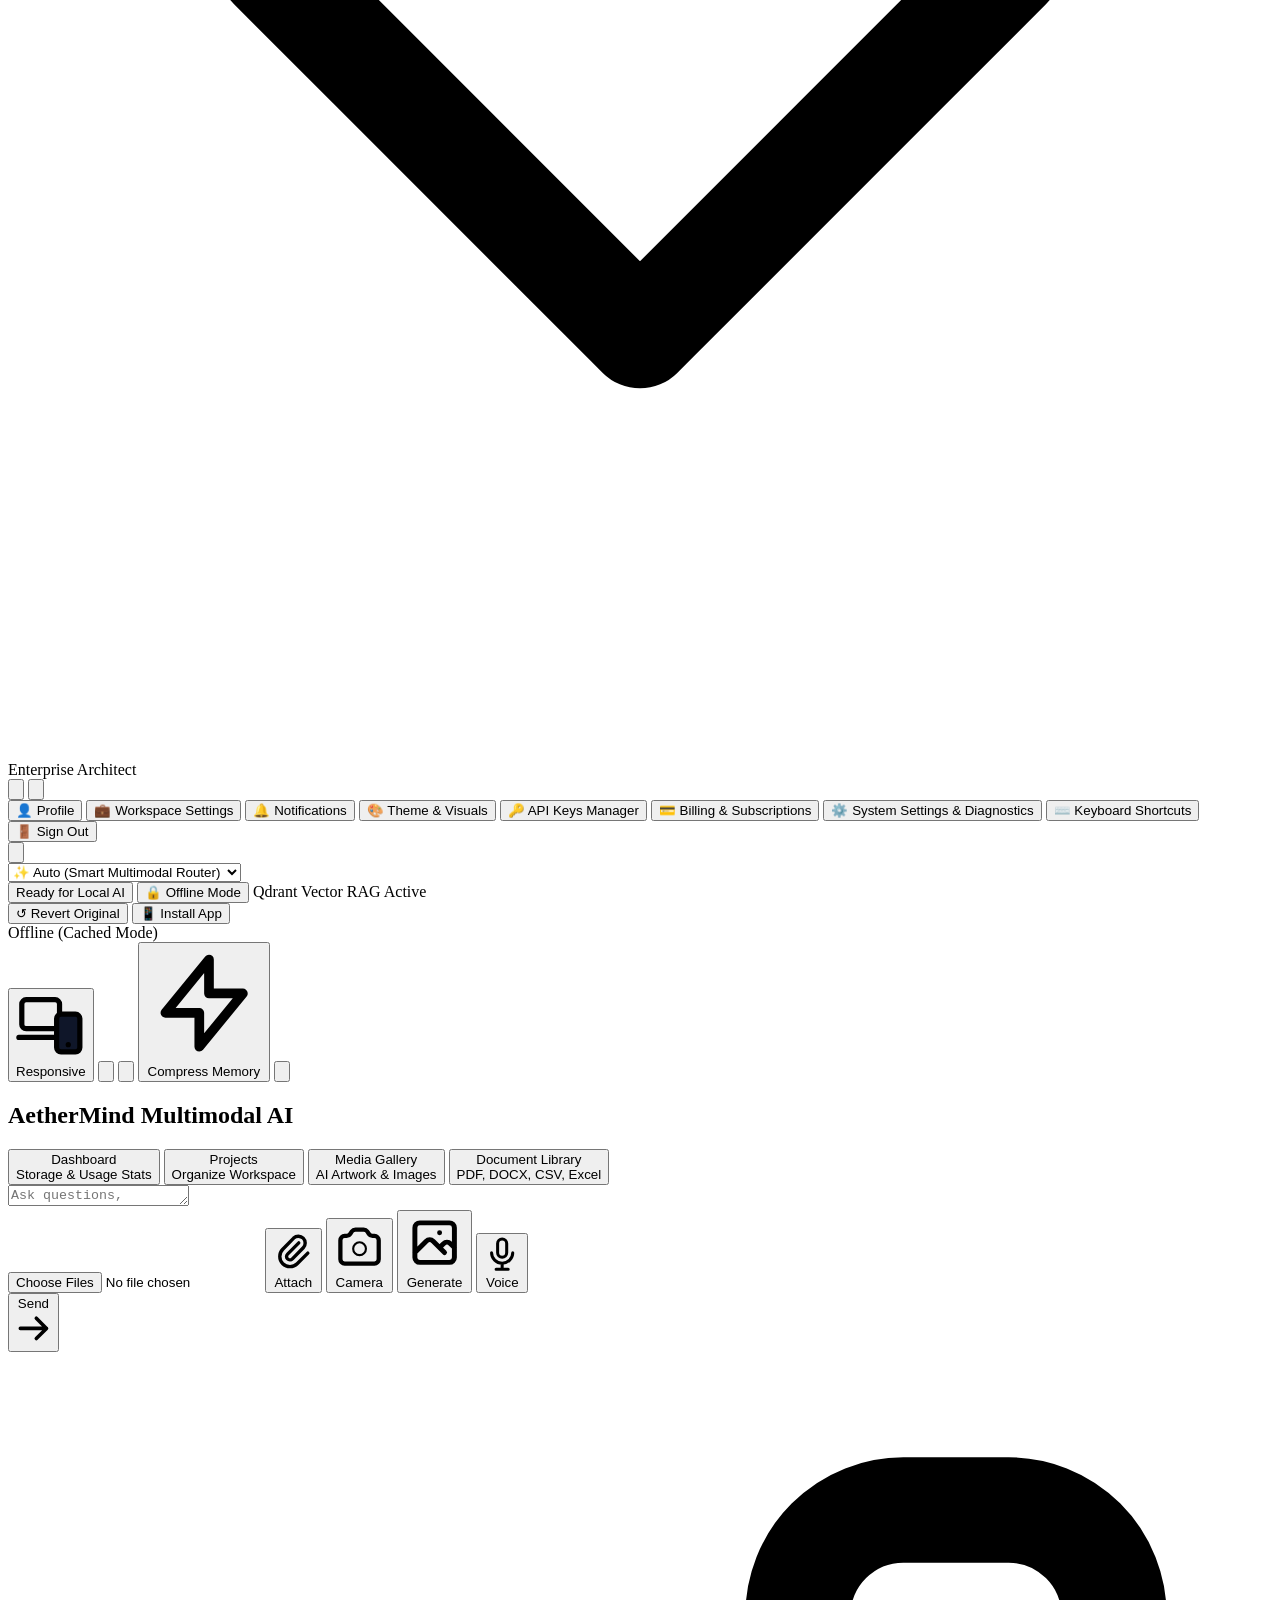
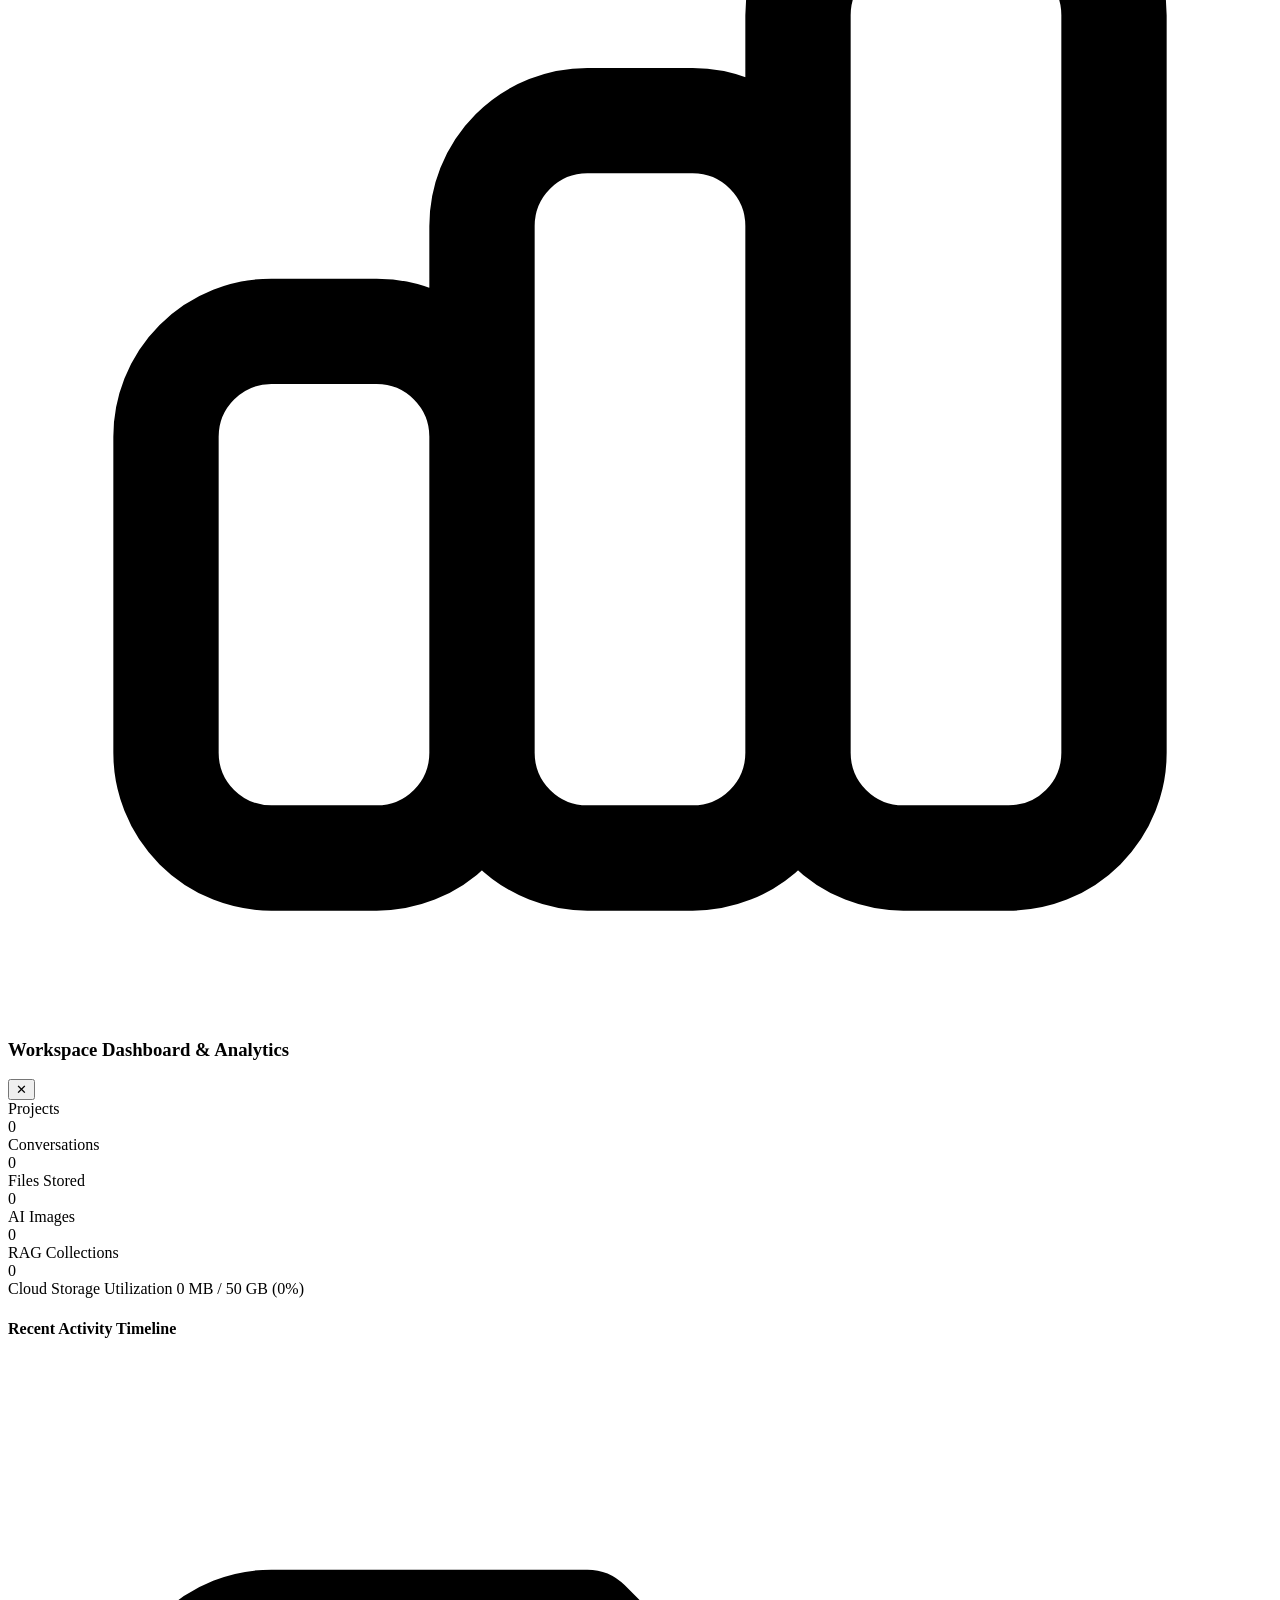
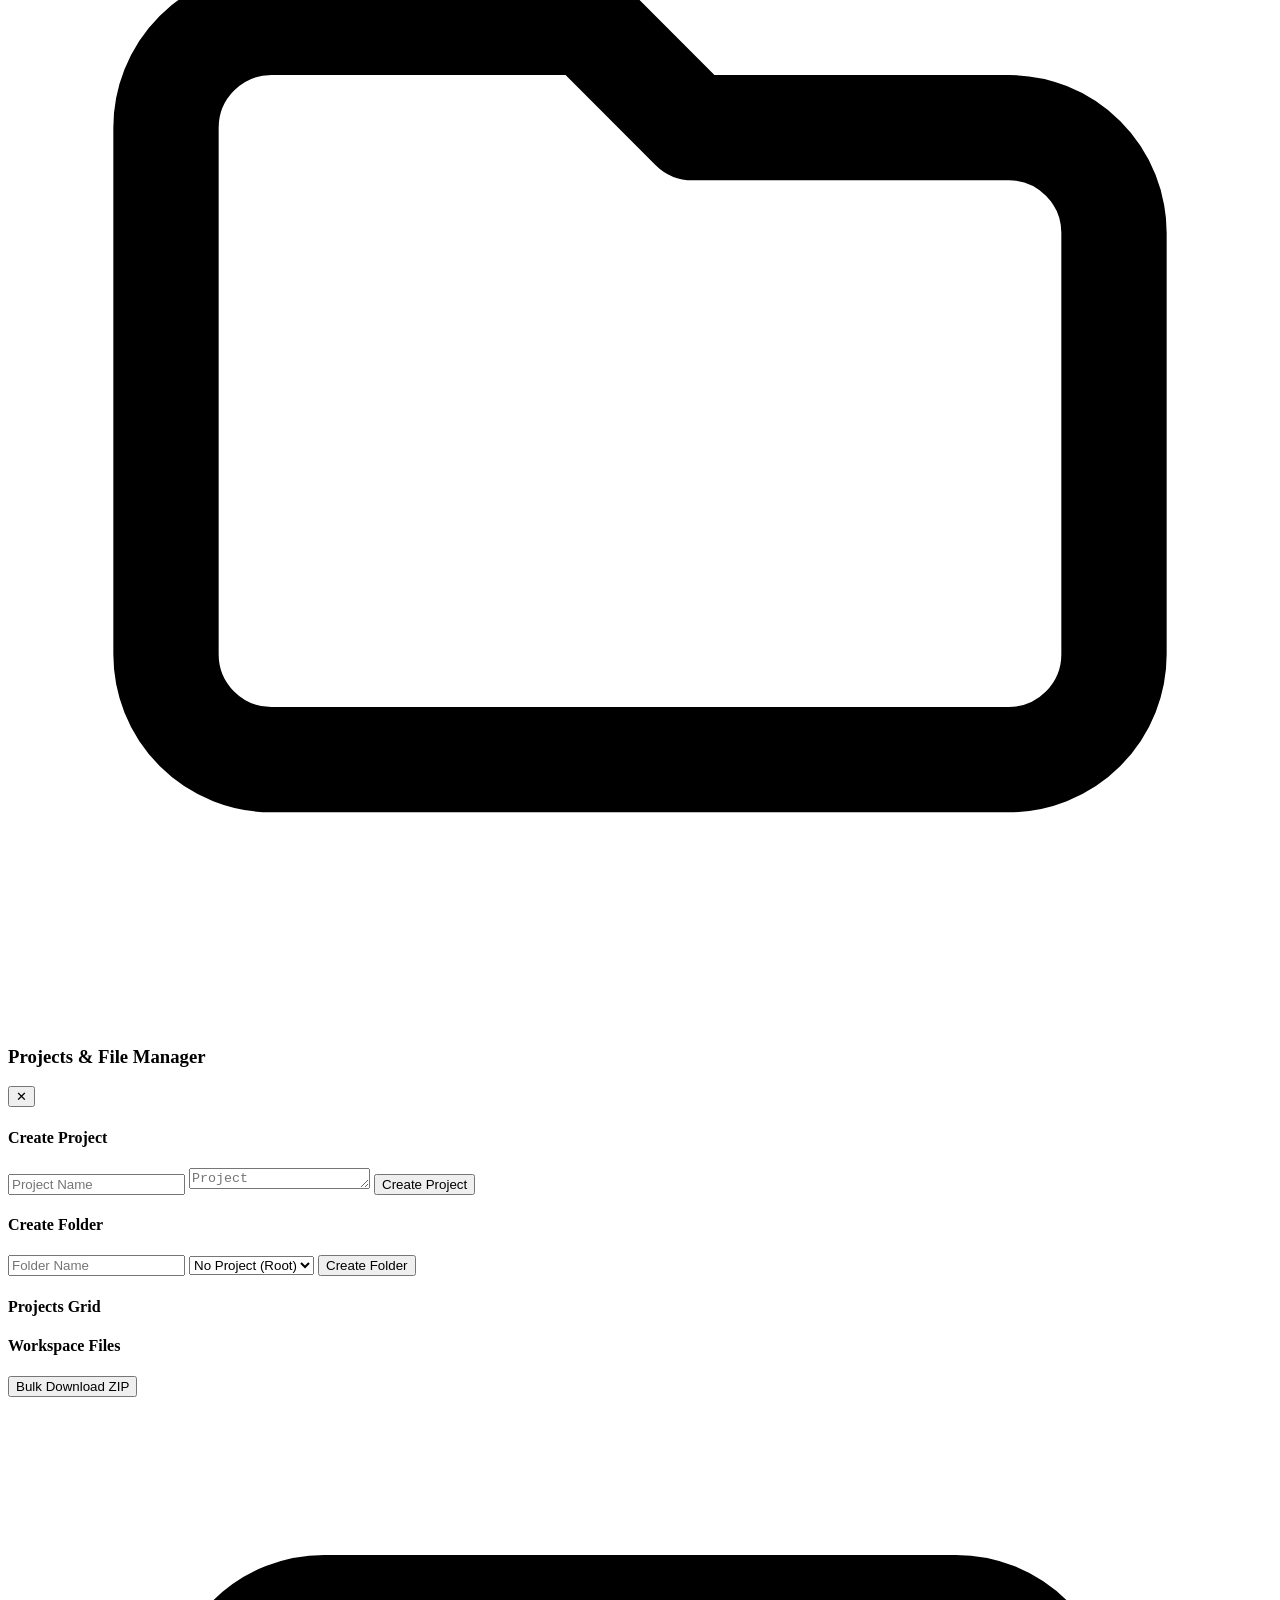
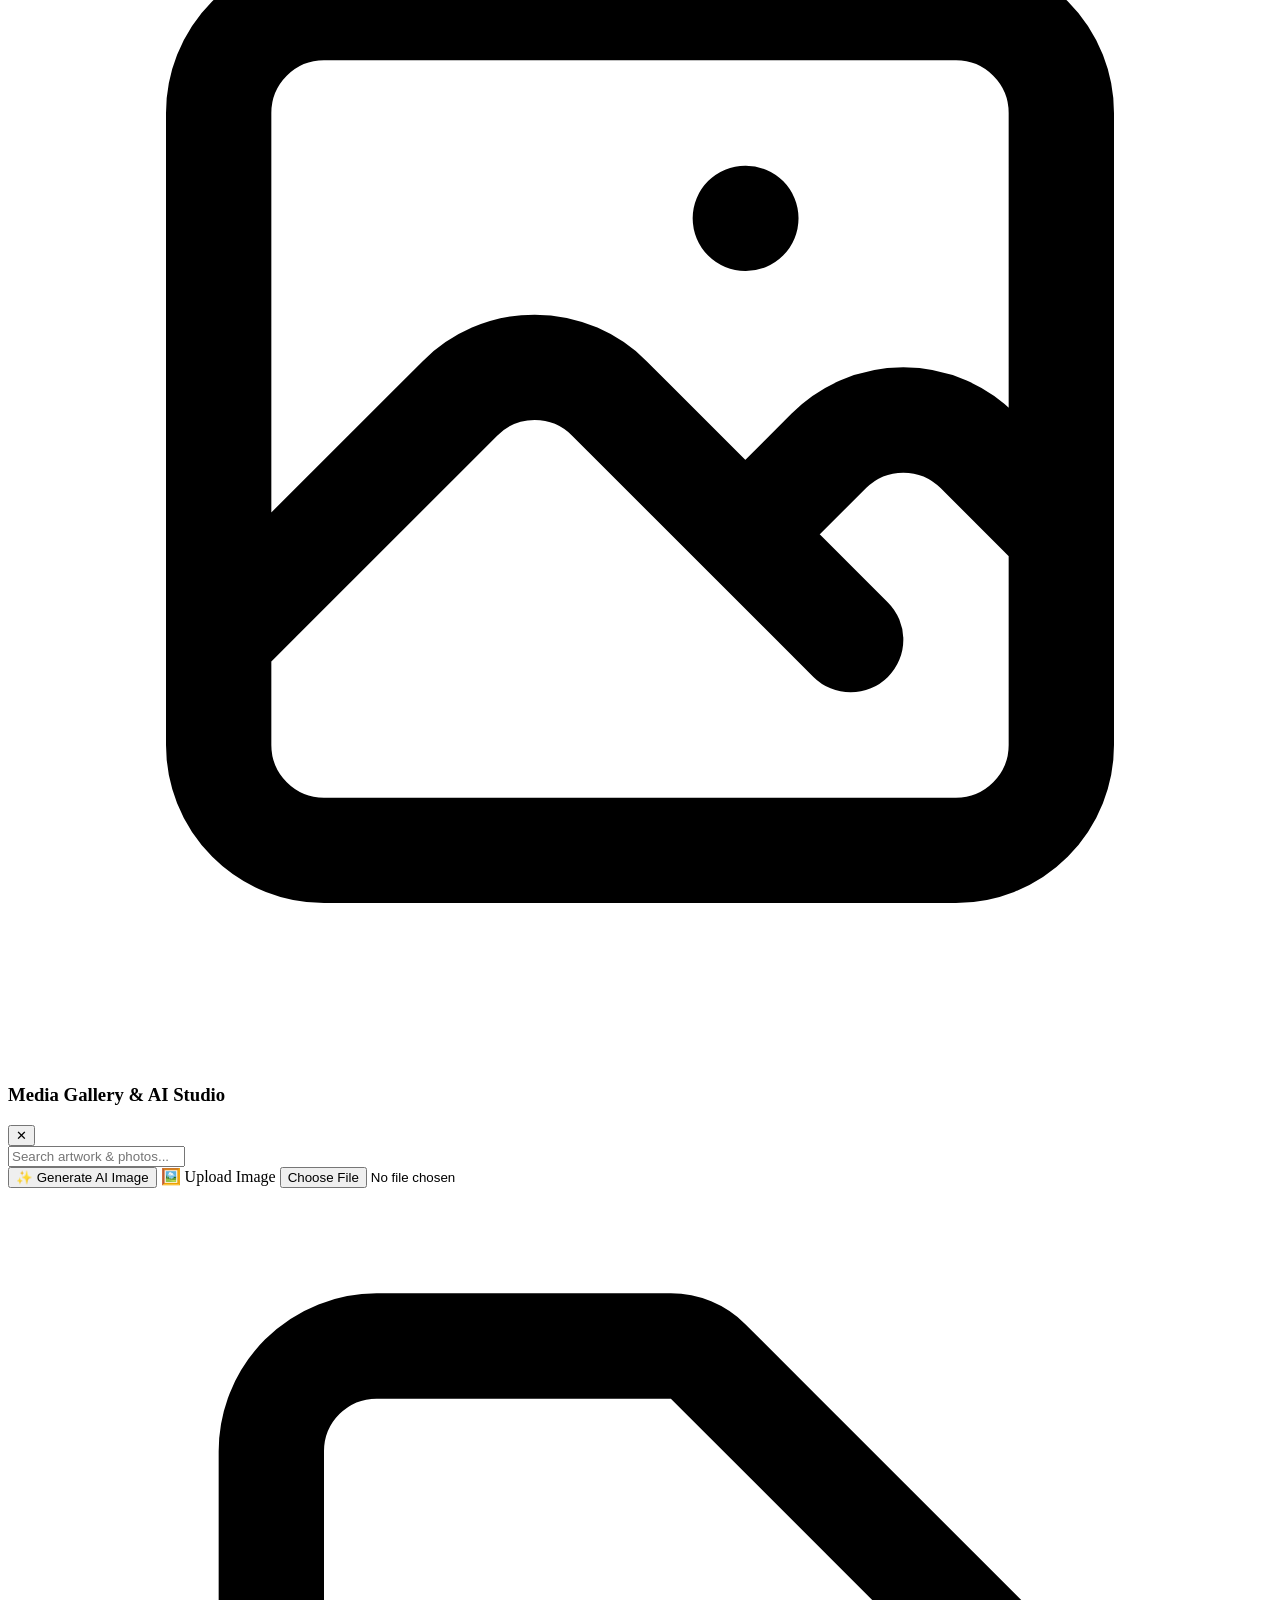
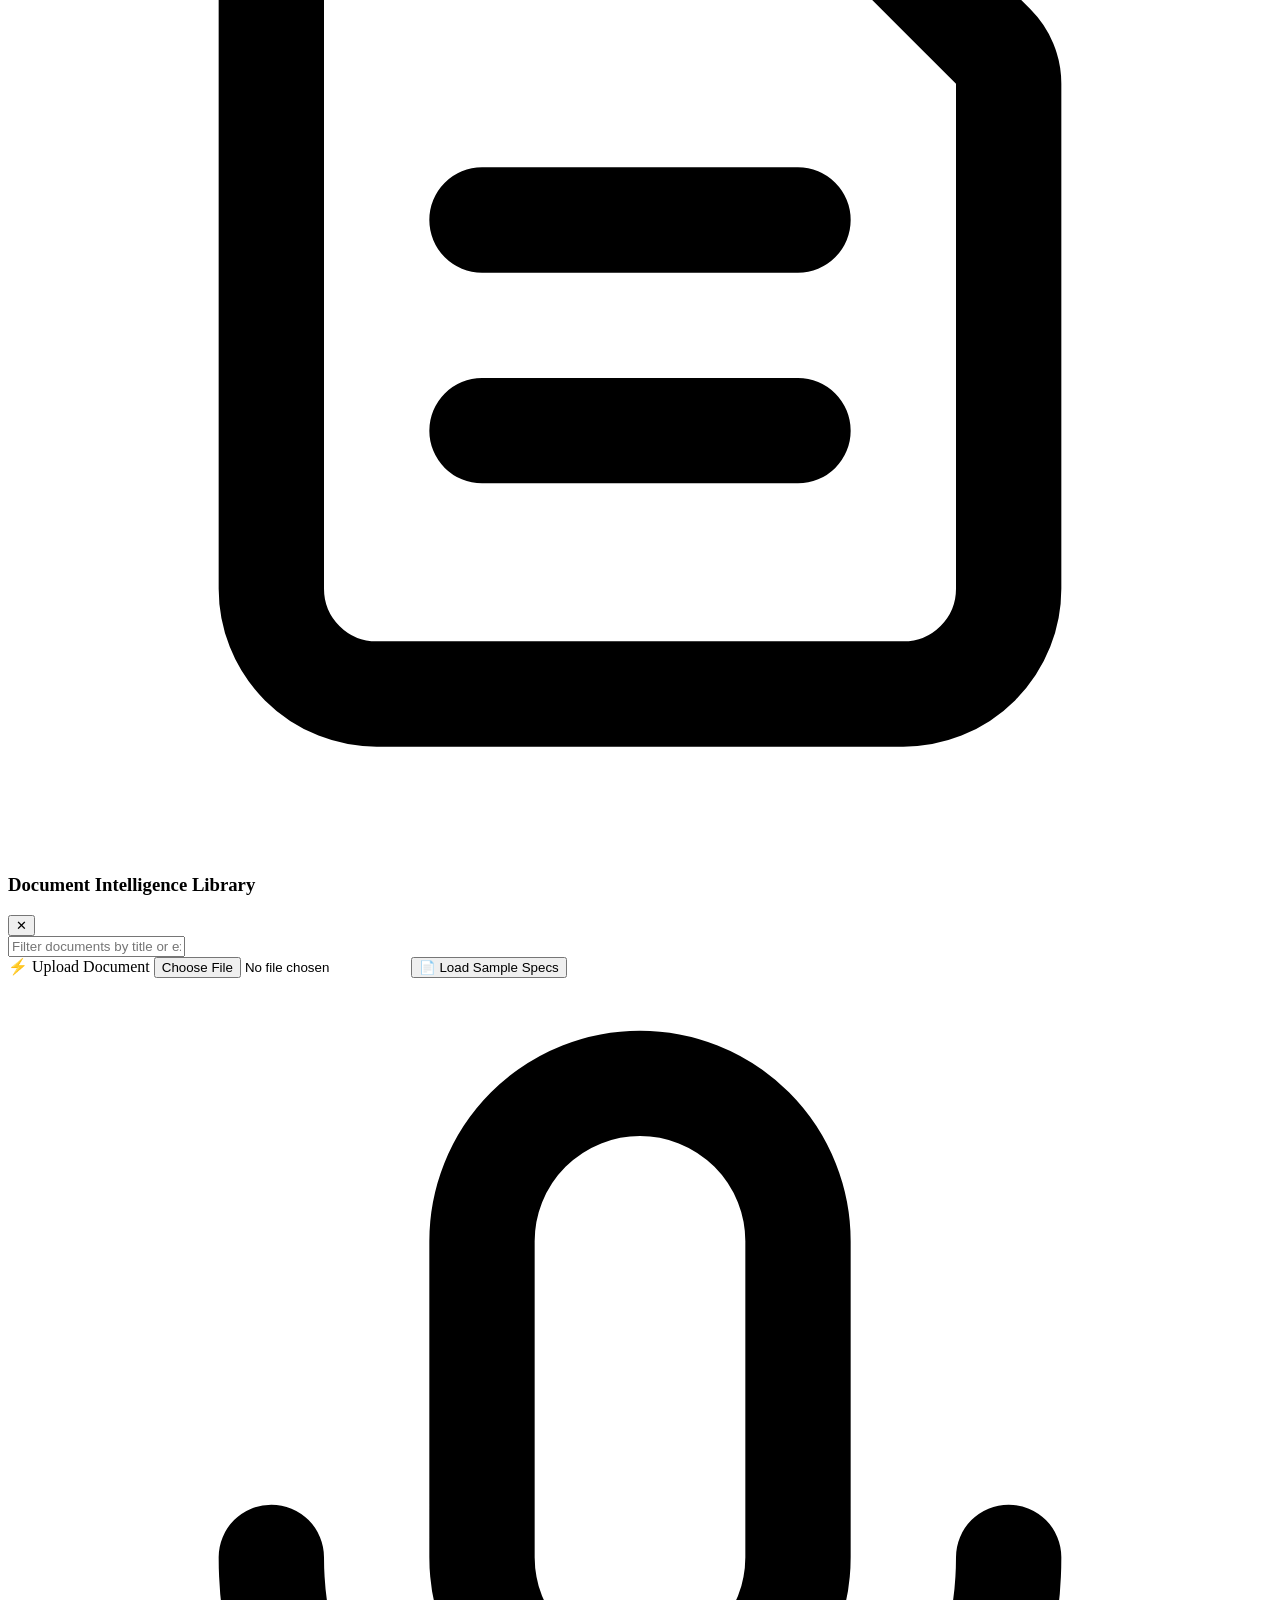
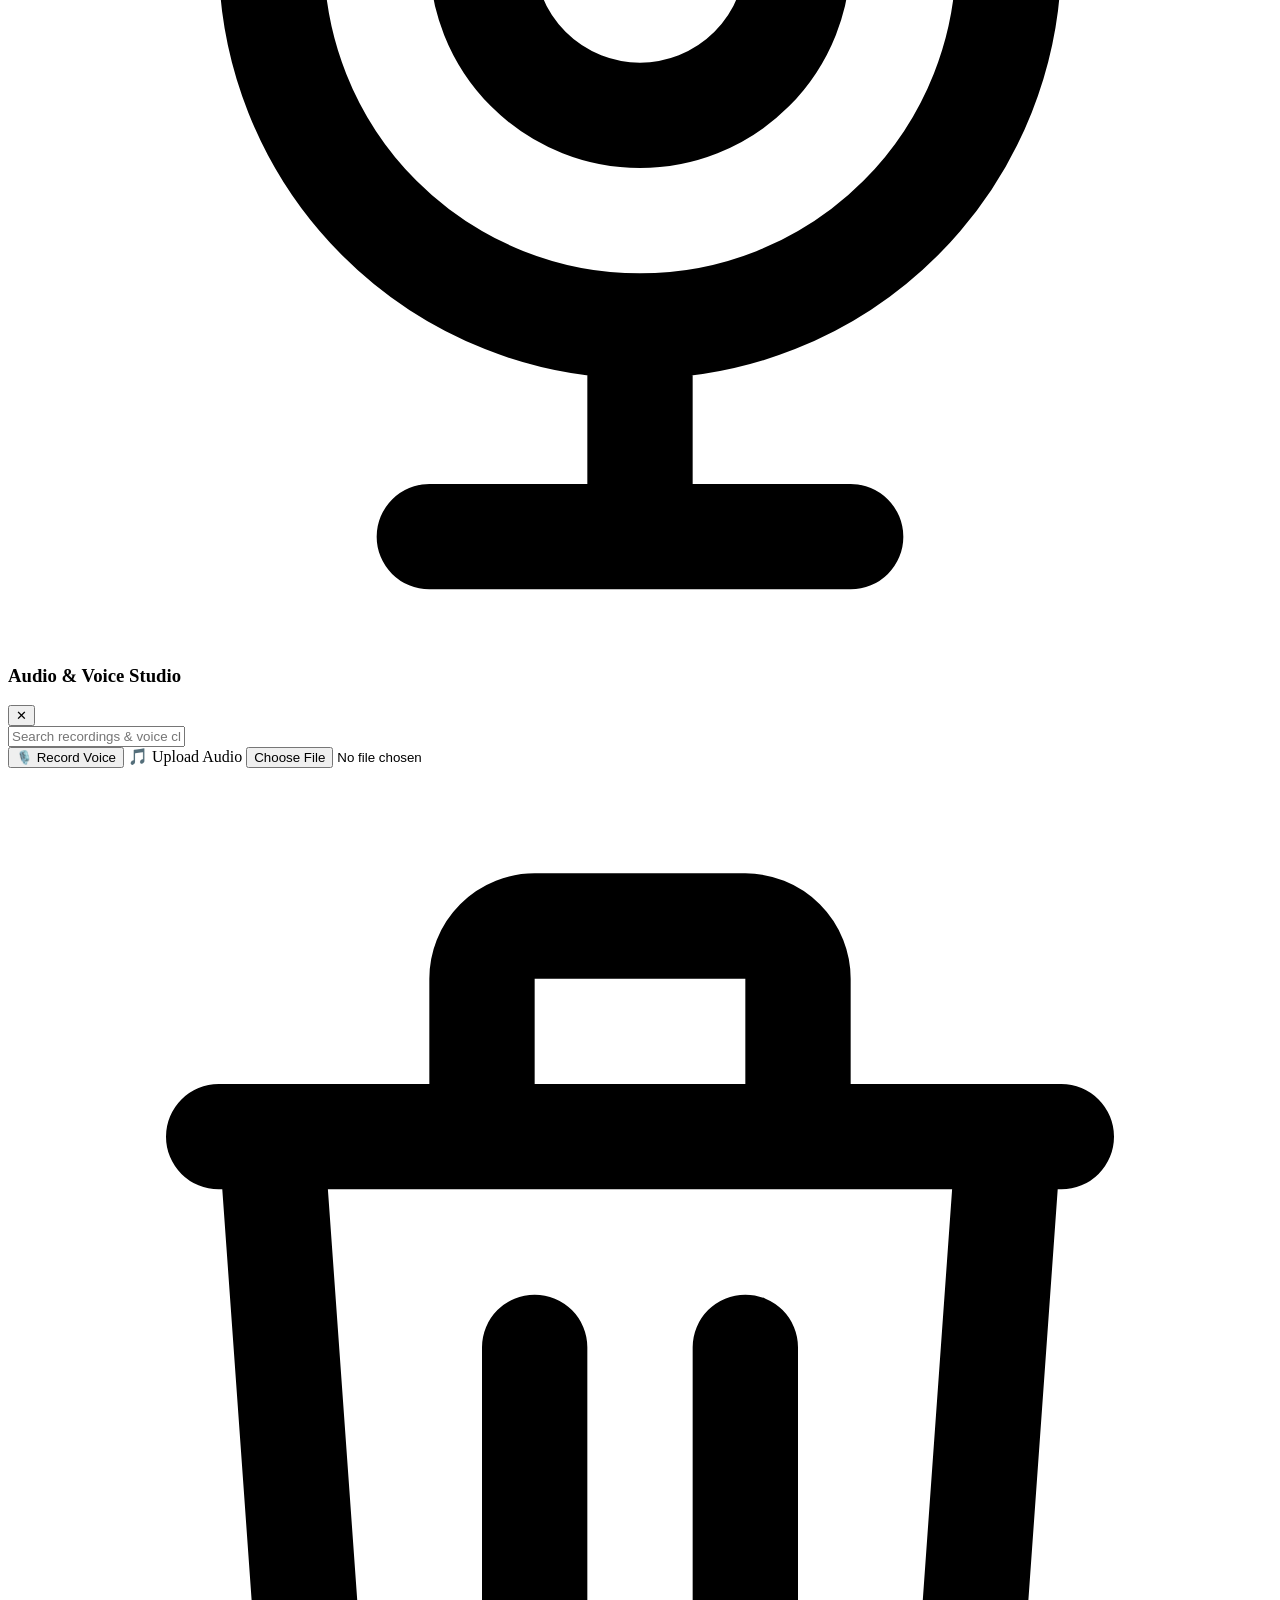
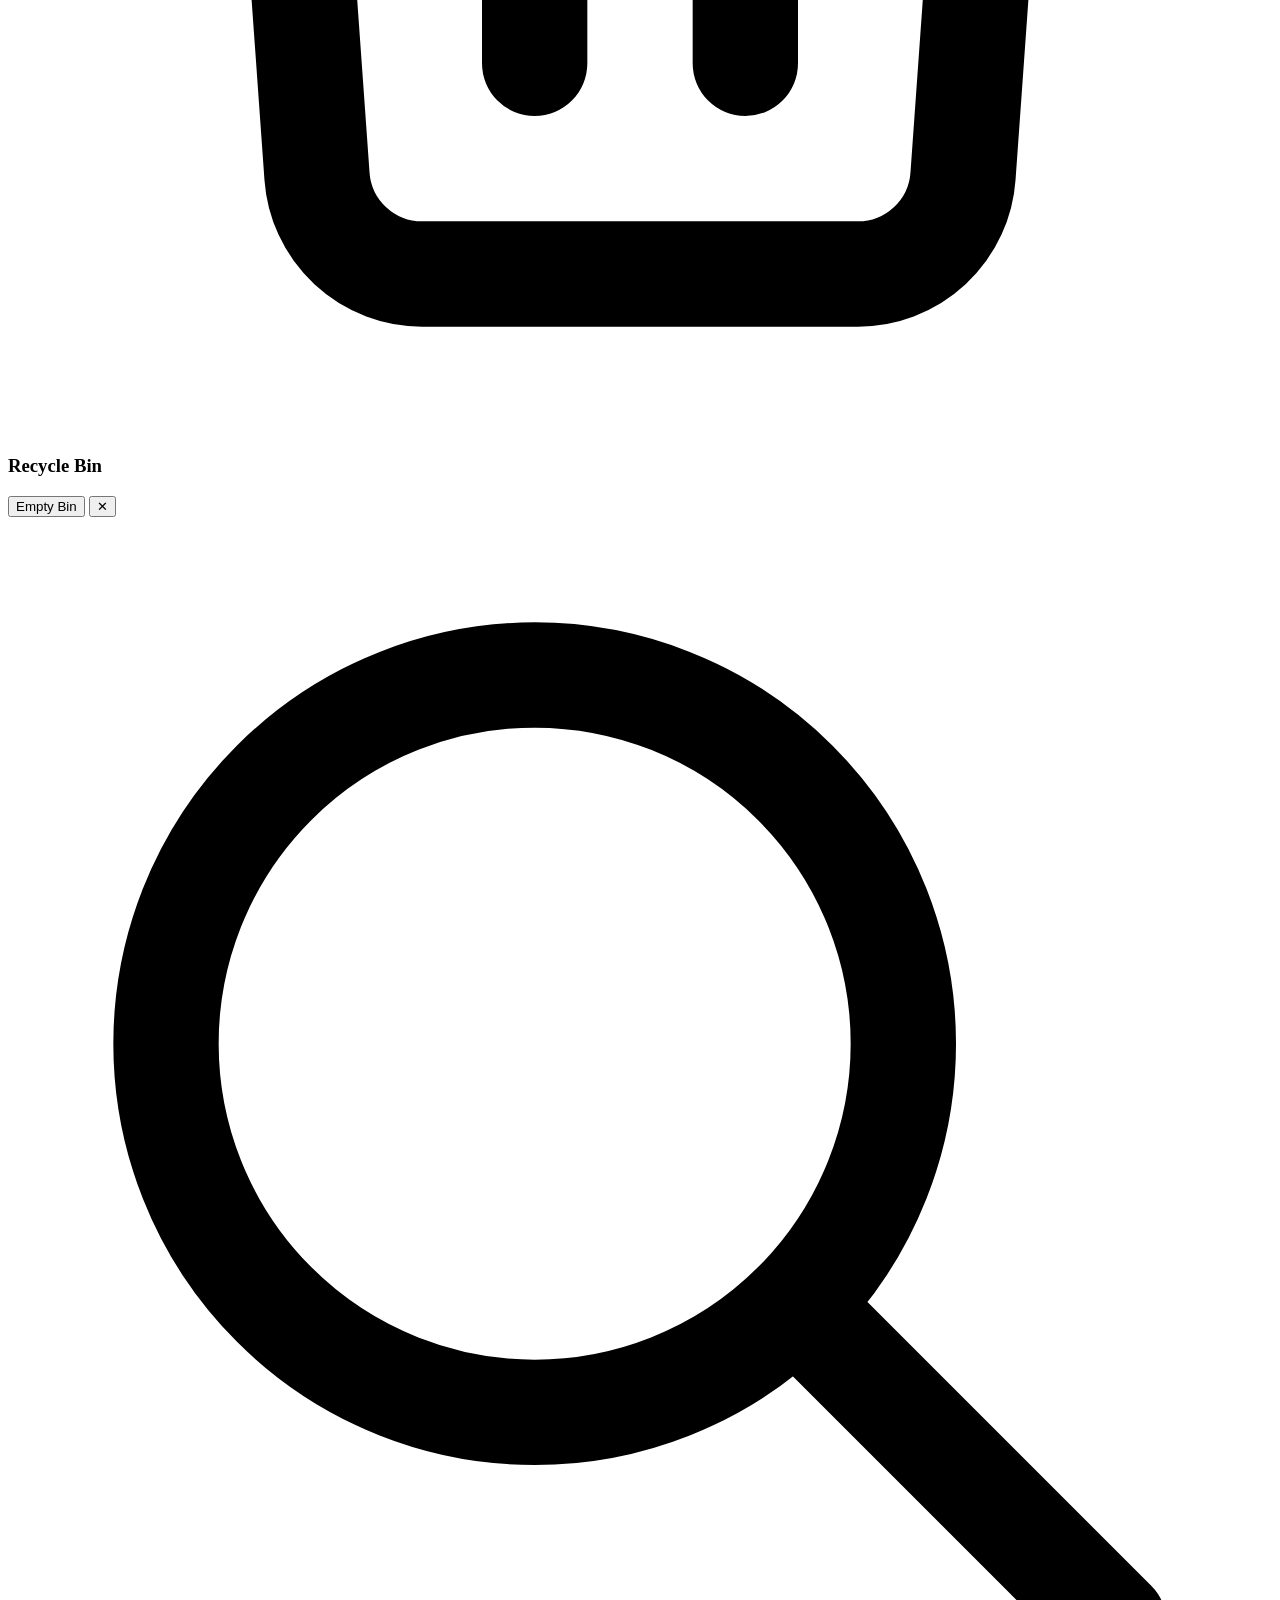
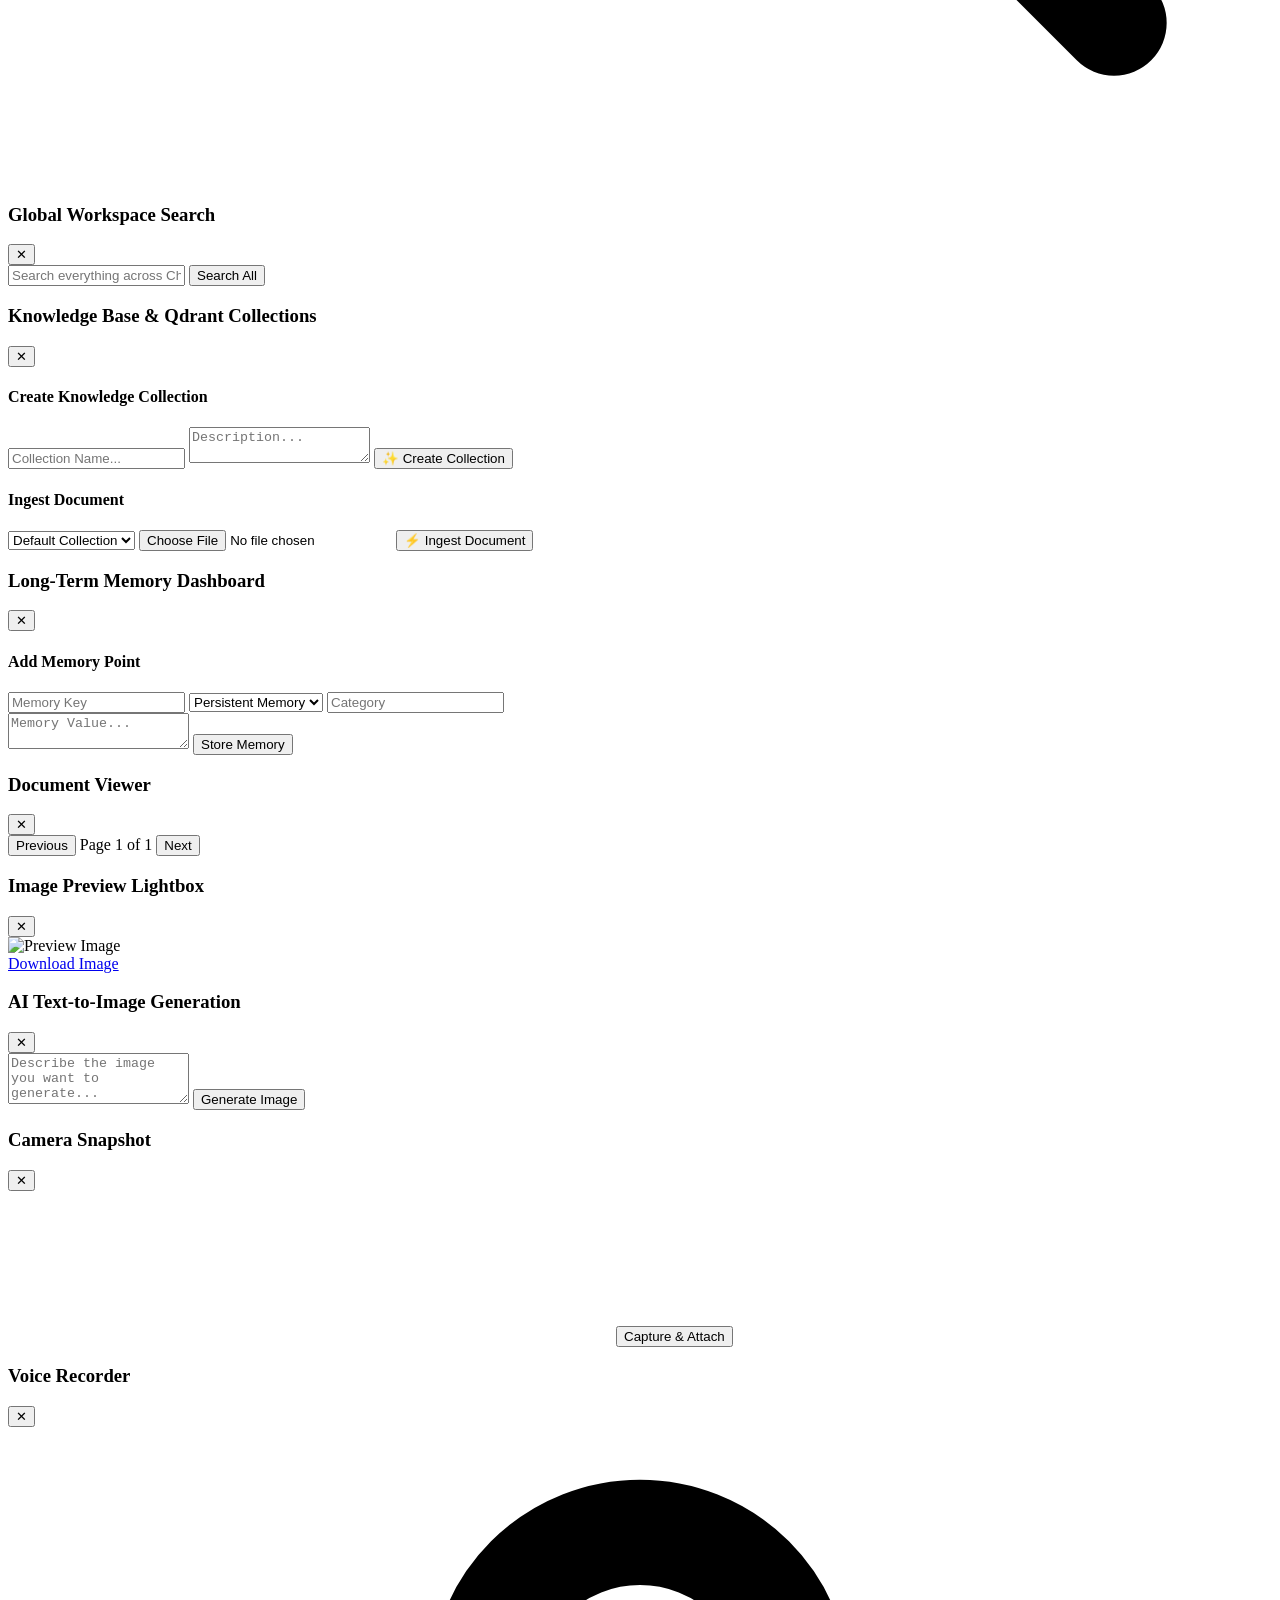
==== commit ea724a29: "refactor(auth): remove Google login buttons and retain Email Login, User Registration, and Guest Log" ====
--- a/app/templates/index.html
+++ b/app/templates/index.html
@@ -209,21 +209,7 @@
                     <div class="flex-1 h-px bg-white/10"></div>
                 </div>
 
-                <!-- Google Sign-In -->
-                <button id="gate-btn-google" type="button"
-                    class="w-full py-2.5 rounded-xl bg-white/5 border border-white/15 text-white text-sm font-semibold hover:bg-white/10 transition flex items-center justify-center space-x-2 mb-3">
-                    <svg class="w-4 h-4" viewBox="0 0 24 24">
-                        <path fill="#4285F4"
-                            d="M22.56 12.25c0-.78-.07-1.53-.2-2.25H12v4.26h5.92c-.26 1.37-1.04 2.53-2.21 3.31v2.77h3.57c2.08-1.92 3.28-4.74 3.28-8.09z" />
-                        <path fill="#34A853"
-                            d="M12 23c2.97 0 5.46-.98 7.28-2.66l-3.57-2.77c-.98.66-2.23 1.06-3.71 1.06-2.86 0-5.29-1.93-6.16-4.53H2.18v2.84C3.99 20.53 7.7 23 12 23z" />
-                        <path fill="#FBBC05"
-                            d="M5.84 14.09c-.22-.66-.35-1.36-.35-2.09s.13-1.43.35-2.09V7.07H2.18C1.43 8.55 1 10.22 1 12s.43 3.45 1.18 4.93l3.66-2.84z" />
-                        <path fill="#EA4335"
-                            d="M12 5.38c1.62 0 3.06.56 4.21 1.64l3.15-3.15C17.45 2.09 14.97 1 12 1 7.7 1 3.99 3.47 2.18 7.07l3.66 2.84c.87-2.6 3.3-4.53 6.16-4.53z" />
-                    </svg>
-                    <span>Continue with Google</span>
-                </button>
+
 
                 <!-- Guest Mode -->
                 <button id="gate-btn-guest" type="button"
@@ -1234,18 +1220,7 @@
                     </button>
                 </form>
 
-                <div class="relative flex items-center justify-center my-2">
-                    <div class="border-t border-white/10 w-full"></div>
-                    <span class="bg-[#0A0F1E] px-3 text-[10px] uppercase font-mono text-slate-400 absolute">Or continue
-                        with</span>
-                </div>
-
-                <div class="grid grid-cols-1 gap-3">
-                    <button type="button" id="btn-modal-oauth-google"
-                        class="py-2.5 px-4 glass-card hover:bg-white/10 flex items-center justify-center space-x-2 text-xs font-medium text-white transition rounded-xl">
-                        <span>Sign in with Google</span>
-                    </button>
-                </div>
+
 
                 <div class="pt-2 text-center border-t border-white/10 text-xs text-slate-400">
                     Protected by Firebase Auth 10.0 SDK & Encrypted JWT Sessions
